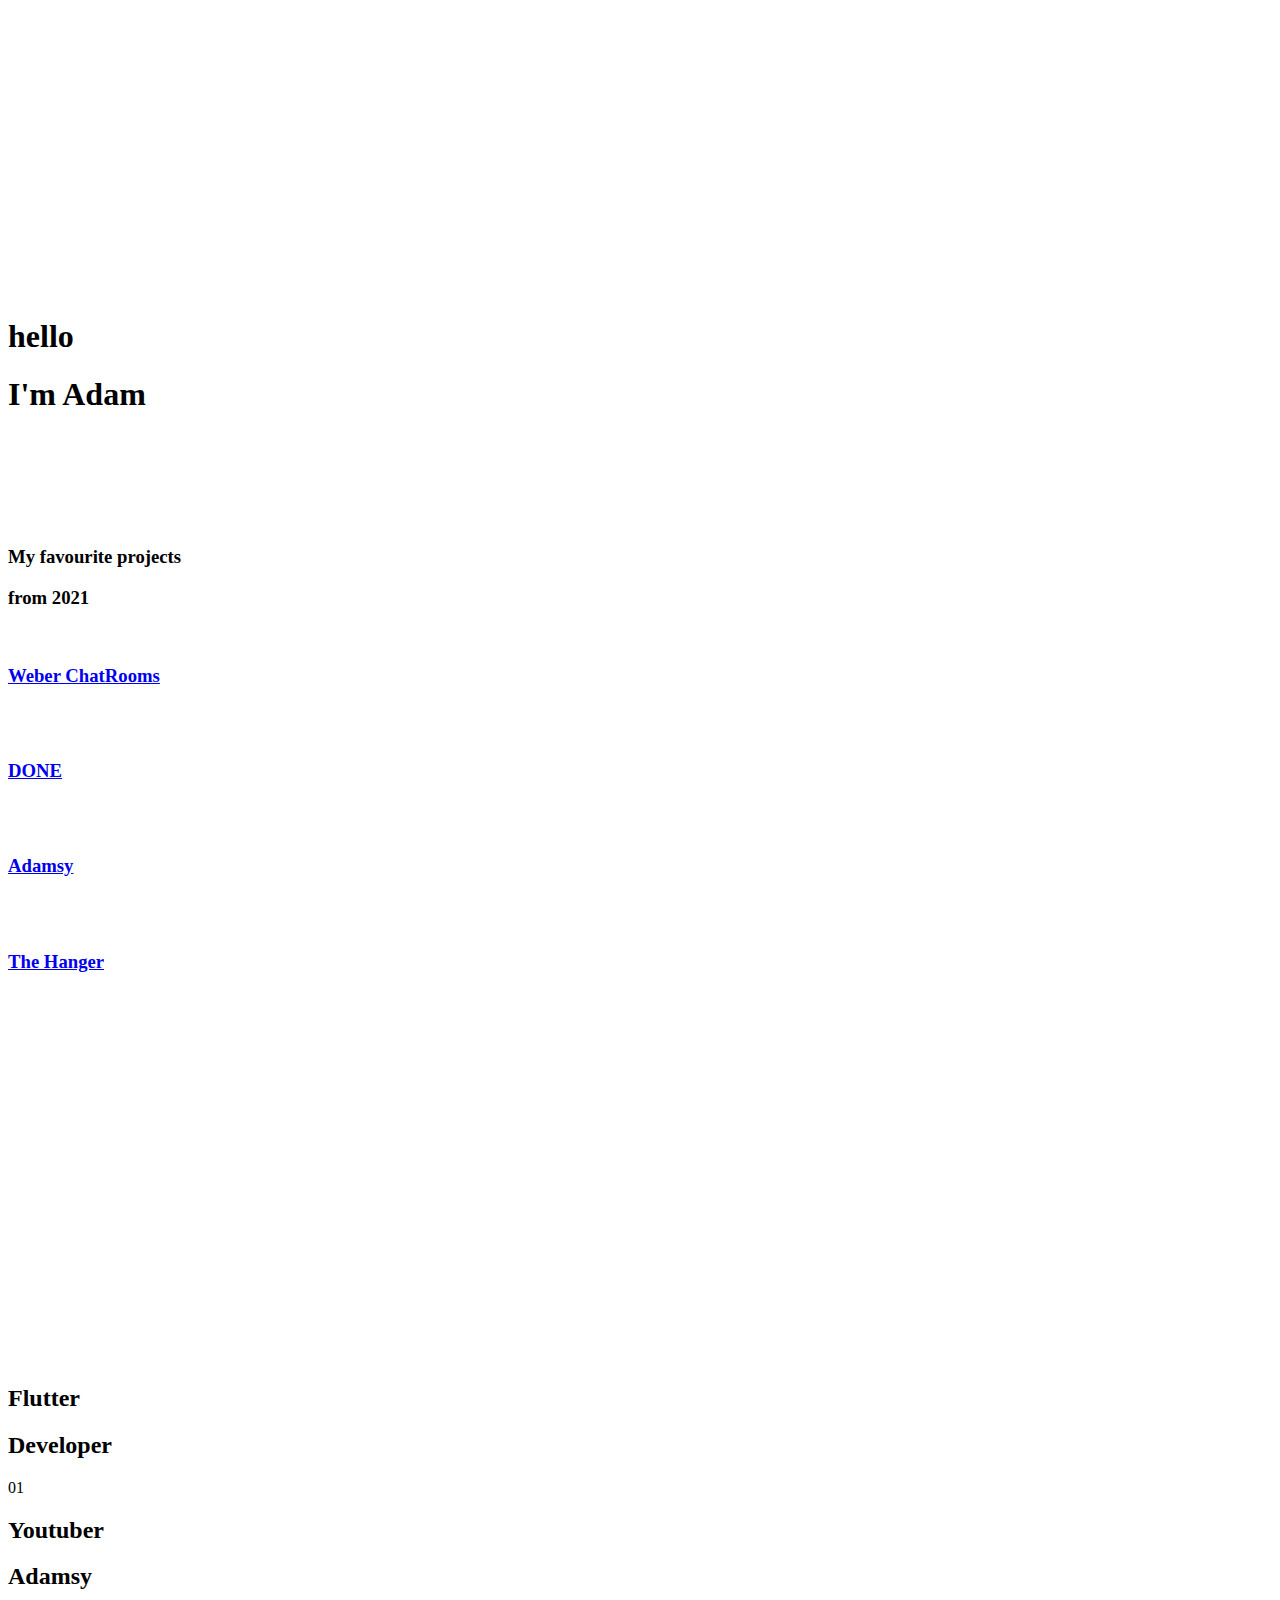
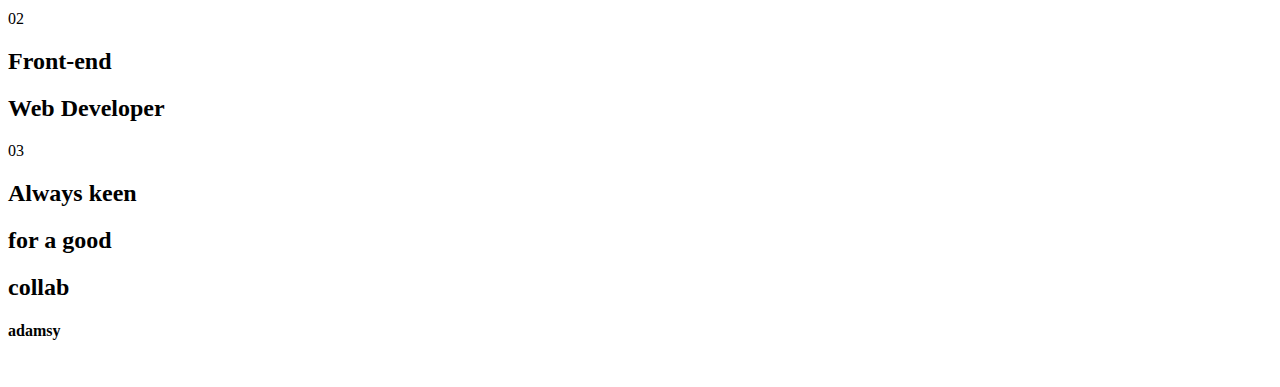
==== index.html @ f72ef5f4 "." ====
<!DOCTYPE html>
<!-- Last Published: Tue Apr 06 2021 09:51:28 GMT+0000 (Coordinated Universal Time) -->
<html data-wf-domain="az-artful.webflow.io" data-wf-page="60586ee6b54d92af9daebe8c"
  data-wf-site="60586ee6b54d92a3bcaebe89">

<head>
  <meta charset="utf-8" />
  <title>Artful - Webflow HTML website template</title>
  <meta content="Artful - Webflow HTML website template" name="description" />
  <meta content="Artful - Webflow HTML website template" property="og:title" />
  <meta content="Artful - Webflow HTML website template" property="og:description" />
  <meta content="Artful - Webflow HTML website template" property="twitter:title" />
  <meta content="Artful - Webflow HTML website template" property="twitter:description" />
  <meta property="og:type" content="website" />
  <meta content="summary_large_image" name="twitter:card" />
  <meta content="width=device-width, initial-scale=1" name="viewport" />
  <meta content="Webflow" name="generator" />
  <link href="https://assets.website-files.com/60586ee6b54d92a3bcaebe89/css/az-artful.webflow.d841c3435.css"
    rel="stylesheet" type="text/css" />
  <script src="https://ajax.googleapis.com/ajax/libs/webfont/1.6.26/webfont.js" type="text/javascript"></script>
  <script src="watermark_remove.js"></script>
  <script type="text/javascript">
    WebFont.load({
      google: {
        families: ["Manrope:200,300,regular,500,600,700,800"]
      }
    });
  </script>
  <!--[if lt IE 9]><script src="https://cdnjs.cloudflare.com/ajax/libs/html5shiv/3.7.3/html5shiv.min.js" type="text/javascript"></script><![endif]-->
  <script type="text/javascript">
    ! function (o, c) {
      var n = c.documentElement,
        t = " w-mod-";
      n.className += t + "js", ("ontouchstart" in o || o.DocumentTouch && c instanceof DocumentTouch) && (n.className +=
        t + "touch")
    }(window, document);
  </script>
  <link href="https://assets.website-files.com/60586ee6b54d92a3bcaebe89/605c99969a469ab1197cae30_Group%2024.png"
    rel="shortcut icon" type="image/x-icon" />
  <link href="https://assets.website-files.com/60586ee6b54d92a3bcaebe89/605c9998bf03c33d9bf5d4bb_Group%2025.png"
    rel="apple-touch-icon" />
</head>

<body>

  <div class="nav-bg-white"></div>
  </div>
  <div data-w-id="c50d35a4-afc5-52b4-4df2-051165d5d057" class="section-hero">
    <div class="main-hero-section-content">
      <div class="container main-hero-container">
        <div class="hero-full-text-panel">
          <div class="hero-hello-text">
            <div class="perspective">
              <div
                style="-webkit-transform:translate3d(0, 60%, -3vw) scale3d(1, 1, 1) rotateX(-100deg) rotateY(0) rotateZ(0) skew(0, 0);-moz-transform:translate3d(0, 60%, -3vw) scale3d(1, 1, 1) rotateX(-100deg) rotateY(0) rotateZ(0) skew(0, 0);-ms-transform:translate3d(0, 60%, -3vw) scale3d(1, 1, 1) rotateX(-100deg) rotateY(0) rotateZ(0) skew(0, 0);transform:translate3d(0, 60%, -3vw) scale3d(1, 1, 1) rotateX(-100deg) rotateY(0) rotateZ(0) skew(0, 0);transform-style:preserve-3d;opacity:0"
                class="perspective-load1">
                <h1 class="hero-text">hello</h1>
              </div>
            </div>
          </div>
          <div class="hero-text-content">
            <div class="perspective">
              <div
                style="-webkit-transform:translate3d(0, 60%, -3vw) scale3d(1, 1, 1) rotateX(-100deg) rotateY(0) rotateZ(0) skew(0, 0);-moz-transform:translate3d(0, 60%, -3vw) scale3d(1, 1, 1) rotateX(-100deg) rotateY(0) rotateZ(0) skew(0, 0);-ms-transform:translate3d(0, 60%, -3vw) scale3d(1, 1, 1) rotateX(-100deg) rotateY(0) rotateZ(0) skew(0, 0);transform:translate3d(0, 60%, -3vw) scale3d(1, 1, 1) rotateX(-100deg) rotateY(0) rotateZ(0) skew(0, 0);transform-style:preserve-3d;opacity:0"
                class="perspective-load2">
                <h1 class="hero-text">I&#x27;m Adam</h1>
              </div>
            </div>
          </div>
        </div>
        <div class="w-layout-grid hero-grid">
          <div id="w-node-c3f32631-6e7f-fd2b-83df-bd58ae7b1a25-9daebe8c" class="hero-left-description-content">
            <div class="perspective">
              <div
                style="-webkit-transform:translate3d(null, 60%, -3vw) scale3d(1, 1, 1) rotateX(-100deg) rotateY(0) rotateZ(0) skew(0, 0);-moz-transform:translate3d(null, 60%, -3vw) scale3d(1, 1, 1) rotateX(-100deg) rotateY(0) rotateZ(0) skew(0, 0);-ms-transform:translate3d(null, 60%, -3vw) scale3d(1, 1, 1) rotateX(-100deg) rotateY(0) rotateZ(0) skew(0, 0);transform:translate3d(null, 60%, -3vw) scale3d(1, 1, 1) rotateX(-100deg) rotateY(0) rotateZ(0) skew(0, 0);transform-style:preserve-3d;opacity:0"
                class="perspective-load3">
                <h3 class="hero-description big">My</h3>
              </div>
            </div>
            <div class="perspective">
              <div
                style="-webkit-transform:translate3d(0, 60%, -3vw) scale3d(1, 1, 1) rotateX(-100deg) rotateY(0) rotateZ(0) skew(0, 0);-moz-transform:translate3d(0, 60%, -3vw) scale3d(1, 1, 1) rotateX(-100deg) rotateY(0) rotateZ(0) skew(0, 0);-ms-transform:translate3d(0, 60%, -3vw) scale3d(1, 1, 1) rotateX(-100deg) rotateY(0) rotateZ(0) skew(0, 0);transform:translate3d(0, 60%, -3vw) scale3d(1, 1, 1) rotateX(-100deg) rotateY(0) rotateZ(0) skew(0, 0);transform-style:preserve-3d;opacity:0"
                class="perspective-load4">
                <h3 class="hero-description big">Portfolio</h3>
              </div>
            </div>
            <div class="perspective">
              <div
                style="-webkit-transform:translate3d(0, 60%, -3vw) scale3d(1, 1, 1) rotateX(-100deg) rotateY(0) rotateZ(0) skew(0, 0);-moz-transform:translate3d(0, 60%, -3vw) scale3d(1, 1, 1) rotateX(-100deg) rotateY(0) rotateZ(0) skew(0, 0);-ms-transform:translate3d(0, 60%, -3vw) scale3d(1, 1, 1) rotateX(-100deg) rotateY(0) rotateZ(0) skew(0, 0);transform:translate3d(0, 60%, -3vw) scale3d(1, 1, 1) rotateX(-100deg) rotateY(0) rotateZ(0) skew(0, 0);transform-style:preserve-3d;opacity:0"
                class="perspective-load5">
                <h3 class="hero-description big">Showcase</h3>
              </div>
            </div>
          </div>
          <div id="w-node-a7f4ec36-8b25-2bbb-bd92-46e5098299e7-9daebe8c" class="hero-links-grid">
            <div class="content">
              <div class="perspective">
                <div
                  style="-webkit-transform:translate3d(0, 60%, -3vw) scale3d(1, 1, 1) rotateX(-100deg) rotateY(0) rotateZ(0) skew(0, 0);-moz-transform:translate3d(0, 60%, -3vw) scale3d(1, 1, 1) rotateX(-100deg) rotateY(0) rotateZ(0) skew(0, 0);-ms-transform:translate3d(0, 60%, -3vw) scale3d(1, 1, 1) rotateX(-100deg) rotateY(0) rotateZ(0) skew(0, 0);transform:translate3d(0, 60%, -3vw) scale3d(1, 1, 1) rotateX(-100deg) rotateY(0) rotateZ(0) skew(0, 0);transform-style:preserve-3d;opacity:0"
                  class="perspective-load6"><a href="mailto:hi@mywebsite.com?subject=Webflow%20Template"
                    class="link w-inline-block">
                    <div>youtube/adamsy</div>
                    <div class="link-underline"></div>
                  </a></div>
              </div>
            </div>
          </div>
        </div>
      </div>
      <div class="hero-image-white-text"><img src="imgg\IMG_20210428_231524.jpg"
          sizes="(max-width: 479px) 100vw, (max-width: 767px) 90vw, 45vw" srcset="imgg\IMG_20210428_231524.jpg 668w"
          alt="" class="hero-picture" />
        <div class="hero-black-gradient"></div>
        <div class="hero-container-content">
          <div class="container main-hero-container">
            <div class="hero-full-text-panel">
              <div class="hero-hello-text">
                <h1 class="hero-text white-hello">hello</h1>
              </div>
              <div class="hero-text-content">
                <h1 class="hero-text white-text">I&#x27;m Adam </h1>
              </div>
            </div>
            <div class="w-layout-grid hero-grid">
              <div id="w-node-cd46b381-382c-db0e-05b8-21bf07ccbceb-9daebe8c" class="hero-left-description-content">
                <h5 data-w-id="cd46b381-382c-db0e-05b8-21bf07ccbcec"
                  style="opacity:0;-webkit-transform:translate3d(0, 20PX, 0) scale3d(1, 1, 1) rotateX(0) rotateY(0) rotateZ(0) skew(0, 0);-moz-transform:translate3d(0, 20PX, 0) scale3d(1, 1, 1) rotateX(0) rotateY(0) rotateZ(0) skew(0, 0);-ms-transform:translate3d(0, 20PX, 0) scale3d(1, 1, 1) rotateX(0) rotateY(0) rotateZ(0) skew(0, 0);transform:translate3d(0, 20PX, 0) scale3d(1, 1, 1) rotateX(0) rotateY(0) rotateZ(0) skew(0, 0)"
                  class="hero-description white">An 18 year old bloke living in Kerala:)</h5>
              </div>
              <div id="w-node-cd46b381-382c-db0e-05b8-21bf07ccbcef-9daebe8c" class="hero-links-grid">
                <div class="content"><a data-w-id="cd46b381-382c-db0e-05b8-21bf07ccbcf0"
                    style="opacity:0;-webkit-transform:translate3d(0, 20PX, 0) scale3d(1, 1, 1) rotateX(0) rotateY(0) rotateZ(0) skew(0, 0);-moz-transform:translate3d(0, 20PX, 0) scale3d(1, 1, 1) rotateX(0) rotateY(0) rotateZ(0) skew(0, 0);-ms-transform:translate3d(0, 20PX, 0) scale3d(1, 1, 1) rotateX(0) rotateY(0) rotateZ(0) skew(0, 0);transform:translate3d(0, 20PX, 0) scale3d(1, 1, 1) rotateX(0) rotateY(0) rotateZ(0) skew(0, 0)"
                    href="https://www.linkedin.com/in/adamoommenjacob/" target="_blank" class="link w-inline-block">
                    <div class="white-text">LinkedIn</div>
                    <div class="link-underline white"></div>
                  </a></div>
                <div class="content"><a data-w-id="d16d3de2-7734-d6d1-0326-aa28ec398863"
                    style="opacity:0;-webkit-transform:translate3d(0, 20PX, 0) scale3d(1, 1, 1) rotateX(0) rotateY(0) rotateZ(0) skew(0, 0);-moz-transform:translate3d(0, 20PX, 0) scale3d(1, 1, 1) rotateX(0) rotateY(0) rotateZ(0) skew(0, 0);-ms-transform:translate3d(0, 20PX, 0) scale3d(1, 1, 1) rotateX(0) rotateY(0) rotateZ(0) skew(0, 0);transform:translate3d(0, 20PX, 0) scale3d(1, 1, 1) rotateX(0) rotateY(0) rotateZ(0) skew(0, 0)"
                    href="https://www.instagram.com/weberstills/" target="_blank" class="link w-inline-block">
                    <div class="white-text">Instagram</div>
                    <div class="link-underline white"></div>
                  </a></div>
                <div class="content"><a data-w-id="b7a12402-c822-cb3c-5744-eb44ee561d7c"
                    style="opacity:0;-webkit-transform:translate3d(0, 20PX, 0) scale3d(1, 1, 1) rotateX(0) rotateY(0) rotateZ(0) skew(0, 0);-moz-transform:translate3d(0, 20PX, 0) scale3d(1, 1, 1) rotateX(0) rotateY(0) rotateZ(0) skew(0, 0);-ms-transform:translate3d(0, 20PX, 0) scale3d(1, 1, 1) rotateX(0) rotateY(0) rotateZ(0) skew(0, 0);transform:translate3d(0, 20PX, 0) scale3d(1, 1, 1) rotateX(0) rotateY(0) rotateZ(0) skew(0, 0)"
                    href="https://github.com/weberstills" target="_blank" class="link w-inline-block">
                    <div class="white-text">Github</div>
                    <div class="link-underline white"></div>
                  </a></div>
              </div>
            </div>
          </div>
        </div>
      </div>
    </div>
  </div>
  <div class="section">
    <div class="container">
      <div class="w-layout-grid grid-6-columns">
        <div id="w-node-_741da83a-78d3-18d9-8e12-bc788baec05e-9daebe8c" class="content">
          <div class="heading-container">
            <div class="perspective">
              <div data-w-id="b239b8e5-e32b-992b-3449-9b54c8f88aed" class="perspective-load1-on-view">
                <h3 class="no-margin-bottom">My favourite projects</h3>
              </div>
              <div class="perspective-load2-on-view">
                <h3 class="no-margin-top">from 2021</h3>
              </div>
            </div>
          </div>
        </div>
      </div>
      <div class="w-dyn-list">
        <div role="list" class="project-collection-list w-dyn-items">
          <a href= "https://github.com/weberstills/dailydiary"></a><div role="listitem" class="project-collection-item w-dyn-item"><a href="https://github.com/weberstills/dailydiary"
              class="project-item w-inline-block">
              <div class="project-item-image-holder"><img src="imgg/mock3.jpg" alt="" class="project-item-image" />
                <div class="project-item-image-overlay"></div>
              </div>
              <div class="project-item-content">
                <div class="perspective">
                  <div class="perspective-load1-on-view">
                    <h3 class="project-item-title">Weber ChatRooms</h3>
                  </div>
                </div>
                <div class="project-item-arrow-holder"><img
                    src="https://assets.website-files.com/60586ee6b54d92a3bcaebe89/6059ee1ef0159c167c9f0385_Link-Arrow.svg"
                    alt="" class="project-item-arrow" /></div>
              </div>
            </a></div>
          </a>
          <div role="listitem" class="project-collection-item w-dyn-item"><a href="https://github.com/weberstills/dailydiary" class="project-item w-inline-block">
              <div class="project-item-image-holder"><img src="imgg/x4.jpg" alt="" class="project-item-image" />
                <div class="project-item-image-overlay"></div>
              </div>
              <div class="project-item-content">
                <div class="perspective">
                  <div class="perspective-load1-on-view">
                    <h3 class="project-item-title">DONE</h3>
                  </div>
                </div>
                <div class="project-item-arrow-holder"><img
                    src="https://assets.website-files.com/60586ee6b54d92a3bcaebe89/6059ee1ef0159c167c9f0385_Link-Arrow.svg"
                    alt="" class="project-item-arrow" /></div>
              </div>
            </a></div>
          <div role="listitem" class="project-collection-item w-dyn-item"><a href="https://www.youtube.com/watch?v=i6uxF_ZPtMM"
              class="project-item w-inline-block">
              <div class="project-item-image-holder"><img src="imgg/maxresdefault.jpg" alt=""
                  sizes="(max-width: 479px) 92vw, (max-width: 767px) 95vw, (max-width: 991px) 46vw, (max-width: 1279px) 45vw, (max-width: 1439px) 592px, 672px"
                  srcset="imgg/x4.jpg 64" class="project-item-image" />
                <div class="project-item-image-overlay"></div>
              </div>
              <div class="project-item-content">
                <div class="perspective">
                  <div class="perspective-load1-on-view">
                    <h3 class="project-item-title">Adamsy</h3>
                  </div>
                </div>
                <div class="project-item-arrow-holder"><img
                    src="https://assets.website-files.com/60586ee6b54d92a3bcaebe89/6059ee1ef0159c167c9f0385_Link-Arrow.svg"
                    alt="" class="project-item-arrow" /></div>
              </div>
            </a></div>
          <div role="listitem" class="project-collection-item w-dyn-item"><a href="https://github.com/weberstills/buildfromhome"
              class="project-item w-inline-block">
              <div class="project-item-image-holder"><img src="imgg/x3.jpg" alt=""
                  sizes="(max-width: 479px) 92vw, (max-width: 767px) 95vw, (max-width: 991px) 46vw, (max-width: 1279px) 45vw, (max-width: 1439px) 592px, 672px"
                  srcset="imgg\x3.jpg 500w 640w" class="project-item-image" />
                <div class="project-item-image-overlay"></div>
              </div>
              <div class="project-item-content">
                <div class="perspective">
                  <div class="perspective-load1-on-view">
                    <h3 class="project-item-title">The Hanger</h3>
                  </div>
                </div>
                <div class="project-item-arrow-holder"><img
                    src="https://assets.website-files.com/60586ee6b54d92a3bcaebe89/6059ee1ef0159c167c9f0385_Link-Arrow.svg"
                    alt="" class="project-item-arrow" /></div>
              </div>
            </a></div>


        </div>
      </div>
    </div>
  </div>
  <div class="section">
    <div class="container line-container">
      <div data-w-id="e74ed22c-3155-00fa-e7e3-df8b5875d505" style="opacity:0" class="horizontal-line"></div>
    </div>
    <div data-w-id="c14e4114-ba3a-ef96-c1b7-ae526cead99b" style="opacity:0" class="infinite-carousel-container">
      <div
        style="-webkit-transform:translate3d(0%, 0, 0) scale3d(1, 1, 1) rotateX(0) rotateY(0) rotateZ(0) skew(0, 0);-moz-transform:translate3d(0%, 0, 0) scale3d(1, 1, 1) rotateX(0) rotateY(0) rotateZ(0) skew(0, 0);-ms-transform:translate3d(0%, 0, 0) scale3d(1, 1, 1) rotateX(0) rotateY(0) rotateZ(0) skew(0, 0);transform:translate3d(0%, 0, 0) scale3d(1, 1, 1) rotateX(0) rotateY(0) rotateZ(0) skew(0, 0)"
        class="infinite-carousel _1">
        <div class="infinite-text-holder">
          <h2 class="infinite-text">WAKE UP.</h2>
          <h2 class="infinite-text">DEVELOP.</h2>
          <h2 class="infinite-text">REPEAT.</h2>
        </div>
      </div>
      <div
        style="-webkit-transform:translate3d(0%, 0, 0) scale3d(1, 1, 1) rotateX(0) rotateY(0) rotateZ(0) skew(0, 0);-moz-transform:translate3d(0%, 0, 0) scale3d(1, 1, 1) rotateX(0) rotateY(0) rotateZ(0) skew(0, 0);-ms-transform:translate3d(0%, 0, 0) scale3d(1, 1, 1) rotateX(0) rotateY(0) rotateZ(0) skew(0, 0);transform:translate3d(0%, 0, 0) scale3d(1, 1, 1) rotateX(0) rotateY(0) rotateZ(0) skew(0, 0)"
        class="infinite-carousel _2">
        <div class="infinite-text-holder">
          <h2 class="infinite-text">WAKE UP.</h2>
          <h2 class="infinite-text">DEVELOP.</h2>
          <h2 class="infinite-text">REPEAT.</h2>
        </div>
      </div>
    </div>
    <div class="container line-container">
      <div data-w-id="8bcff585-4274-03e5-cd38-45d57104228e" style="opacity:0" class="horizontal-line"></div>
    </div>
  </div>
  <div data-w-id="33ce7007-f024-d4ce-fe88-e806f25cc72e" class="section services">
    <div class="container no-max-width">
      <div class="w-layout-grid grid-services">
        <div class="service-icons">
          <div class="service-icon-content"><img
              src="https://assets.website-files.com/60586ee6b54d92a3bcaebe89/605b4c2b68e9af3e8f94d54e_monitor-icon.svg"
              loading="lazy" alt="" class="service-icon" /></div>
          <div class="service-icon-content"><img
              src="https://assets.website-files.com/60586ee6b54d92a3bcaebe89/605b4c2c34a25f0d3c27339f_smartphone-icon.svg"
              loading="lazy" alt="" class="service-icon" /></div>
          <div class="service-icon-content"><img
              src="https://assets.website-files.com/60586ee6b54d92a3bcaebe89/605b4c2c08d1c408f61161a2_anchor-icon.svg"
              loading="lazy" alt="" class="service-icon" /></div>
        </div>
        <div data-w-id="6f11d2e0-a75e-3ff0-3a6a-06fdbe5c2c85" class="service-list-content">
          <div class="service-item">
            <div class="service-text-content">
              <div class="perspective">
                <div class="perspective-load1-on-view">
                  <h2 class="service-title">Flutter</h2>
                </div>
                <div class="perspective-load2-on-view">
                  <h2 class="service-title">Developer</h2>
                </div>
              </div>
              <div class="service-no">01</div>
            </div>
          </div>
          <div class="service-item">
            <div class="service-text-content">
              <div class="perspective">
                <div class="perspective-load1-on-view">
                  <h2 class="service-title">Youtuber</h2>
                </div>
                <div class="perspective-load2-on-view">
                  <h2 class="service-title">Adamsy</h2>
                </div>
              </div>
              <div class="service-no">02</div>
            </div>
          </div>
          <div class="service-item">
            <div class="service-text-content">
              <div class="perspective">
                <div class="perspective-load1-on-view">
                  <h2 class="service-title">Front-end</h2>
                </div>
                <div class="perspective-load2-on-view">
                  <h2 class="service-title">Web Developer</h2>
                </div>
              </div>
              <div class="service-no">03</div>
            </div>
          </div>
        </div>
      </div>
    </div>
    <div class="background-black"></div>
  </div>
  <div class="footer">
    <div class="container w-container">
      <div class="footer-title-container">
        <div class="perspective">
          <div class="perspective-load1-on-view">
            <h2 class="heading-1 no-margin-bottom">Always keen</h2>
          </div>
        </div>
        <div class="perspective">
          <div class="perspective-load2-on-view">
            <h2 class="heading-1 no-margin">for a good</h2>
          </div>
        </div>
        <div class="perspective">
          <div class="perspective-load3-on-view">
            <h2 class="heading-1 no-margin-top">collab</h2>
          </div>
        </div>

      </div>
      <div class="fade-in-slow-on-view">
        <h4>adamsy</h4>
      </div>

    </div>
  </div>
  <div class="cursor">
    <div class="cursor-big-circle"></div>
    <div class="cursor-small-circle"></div><img
      src="https://assets.website-files.com/60586ee6b54d92a3bcaebe89/6059ee1ef0159c167c9f0385_Link-Arrow.svg"
      loading="lazy" alt="" class="cursor-arrow" />
  </div>
  <script src="https://d3e54v103j8qbb.cloudfront.net/js/jquery-3.5.1.min.dc5e7f18c8.js?site=60586ee6b54d92a3bcaebe89"
    type="text/javascript" integrity="sha256-9/aliU8dGd2tb6OSsuzixeV4y/faTqgFtohetphbbj0=" crossorigin="anonymous">
  </script>
  <script src="https://assets.website-files.com/60586ee6b54d92a3bcaebe89/js/webflow.aaa586350.js"
    type="text/javascript"></script>
  <!--[if lte IE 9]><script src="//cdnjs.cloudflare.com/ajax/libs/placeholders/3.0.2/placeholders.min.js"></script><![endif]-->
</body>

</html>
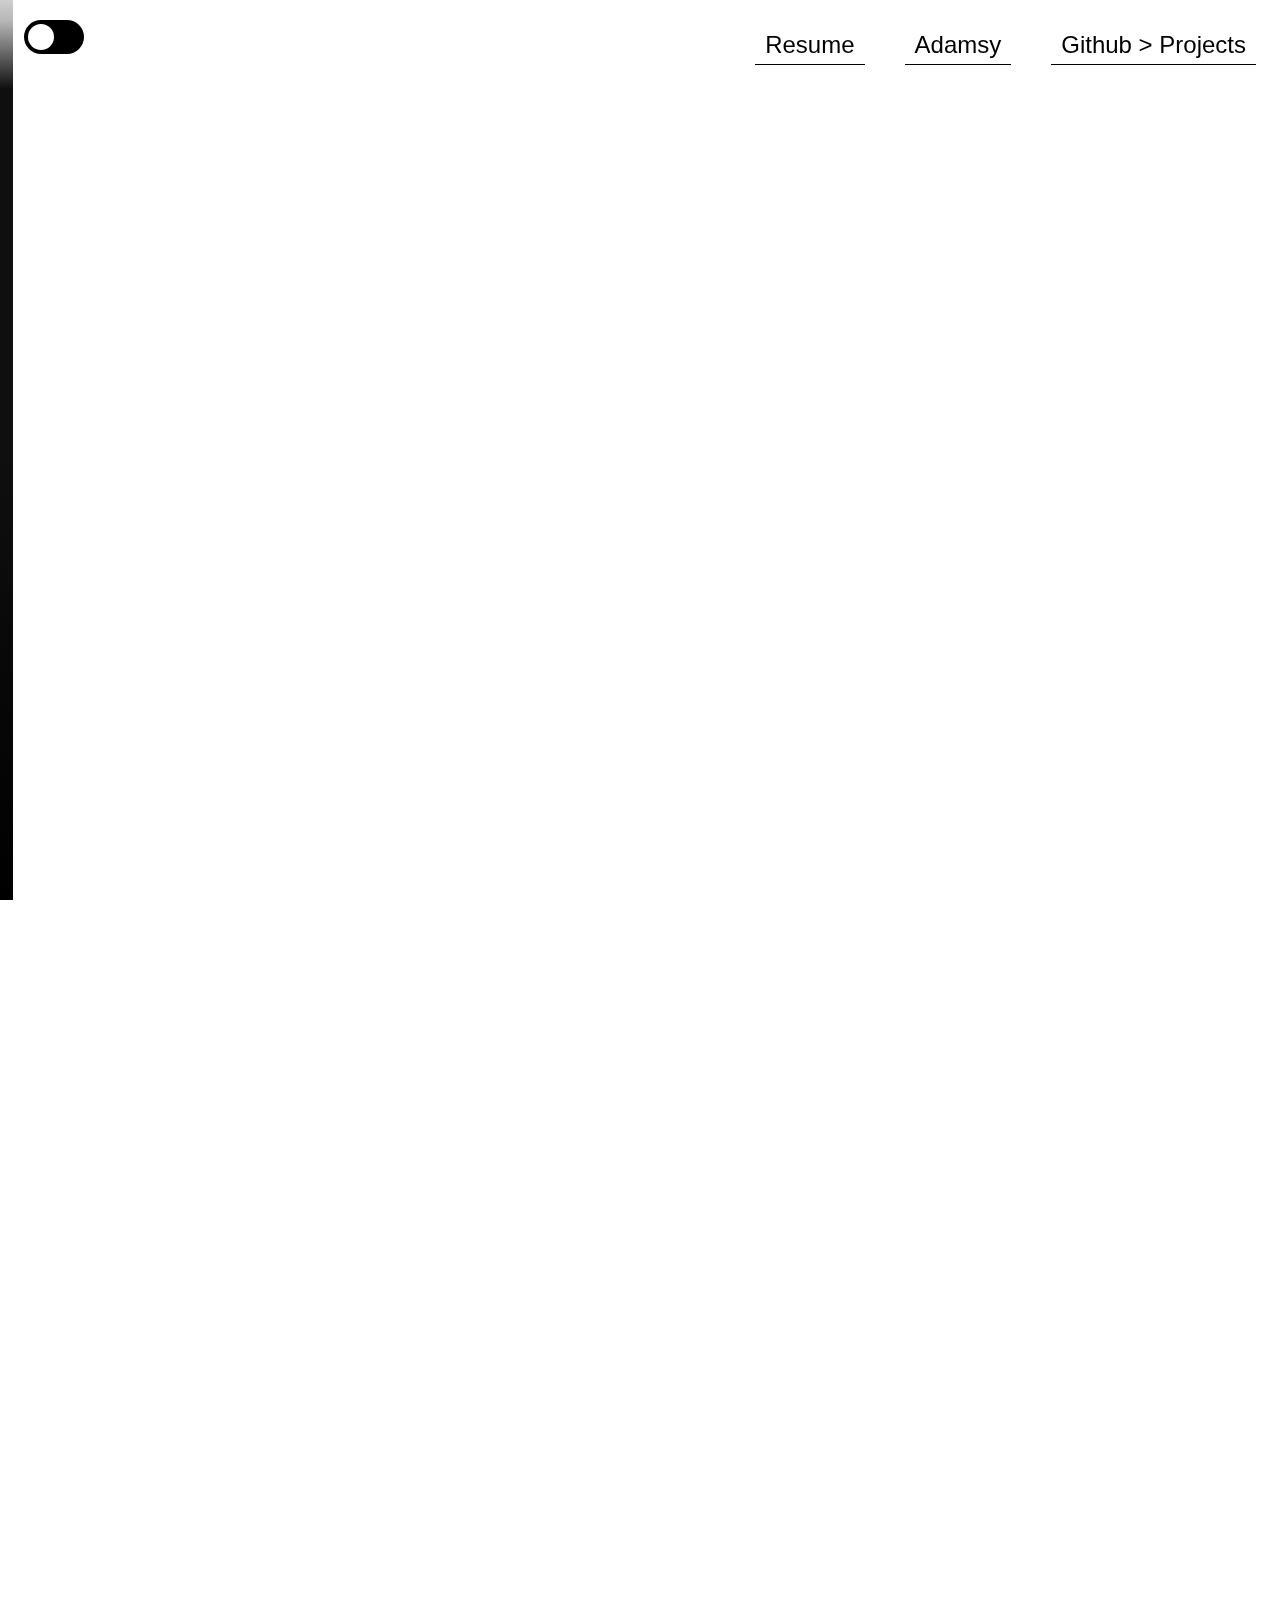
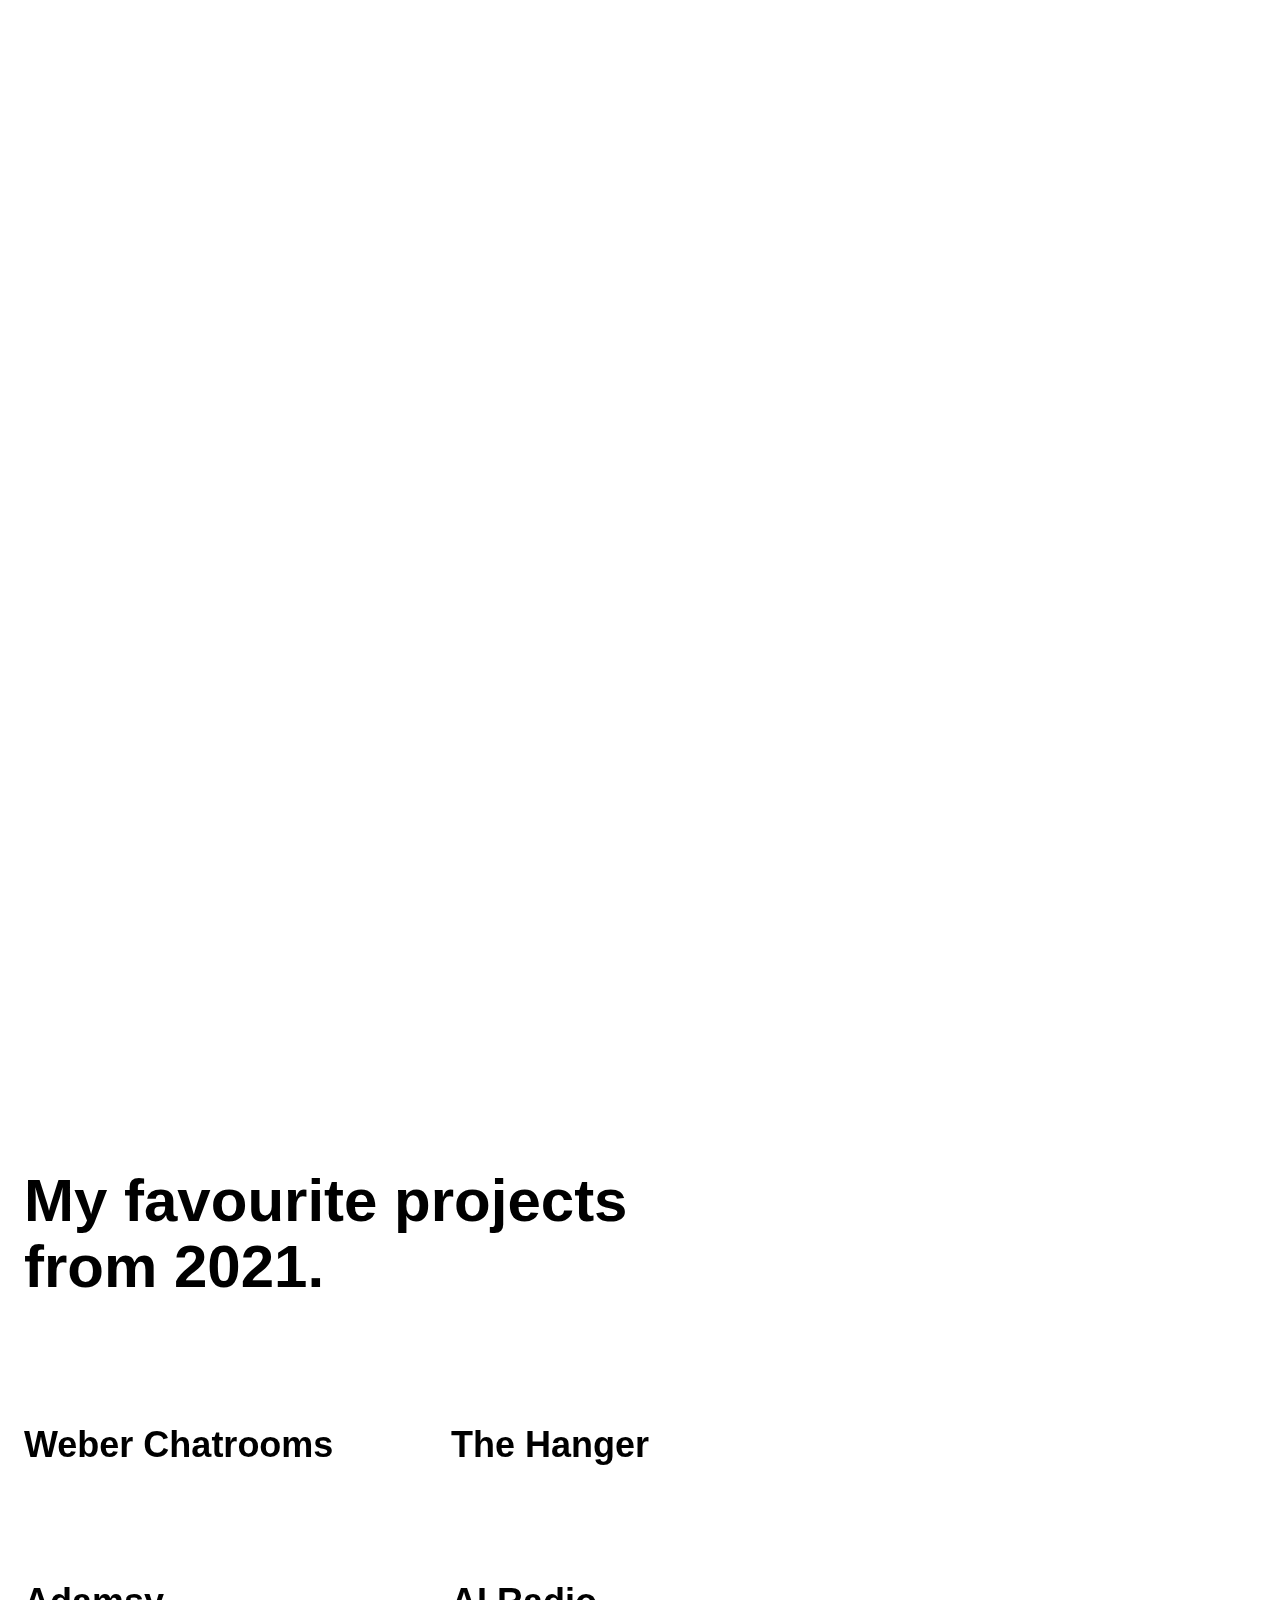
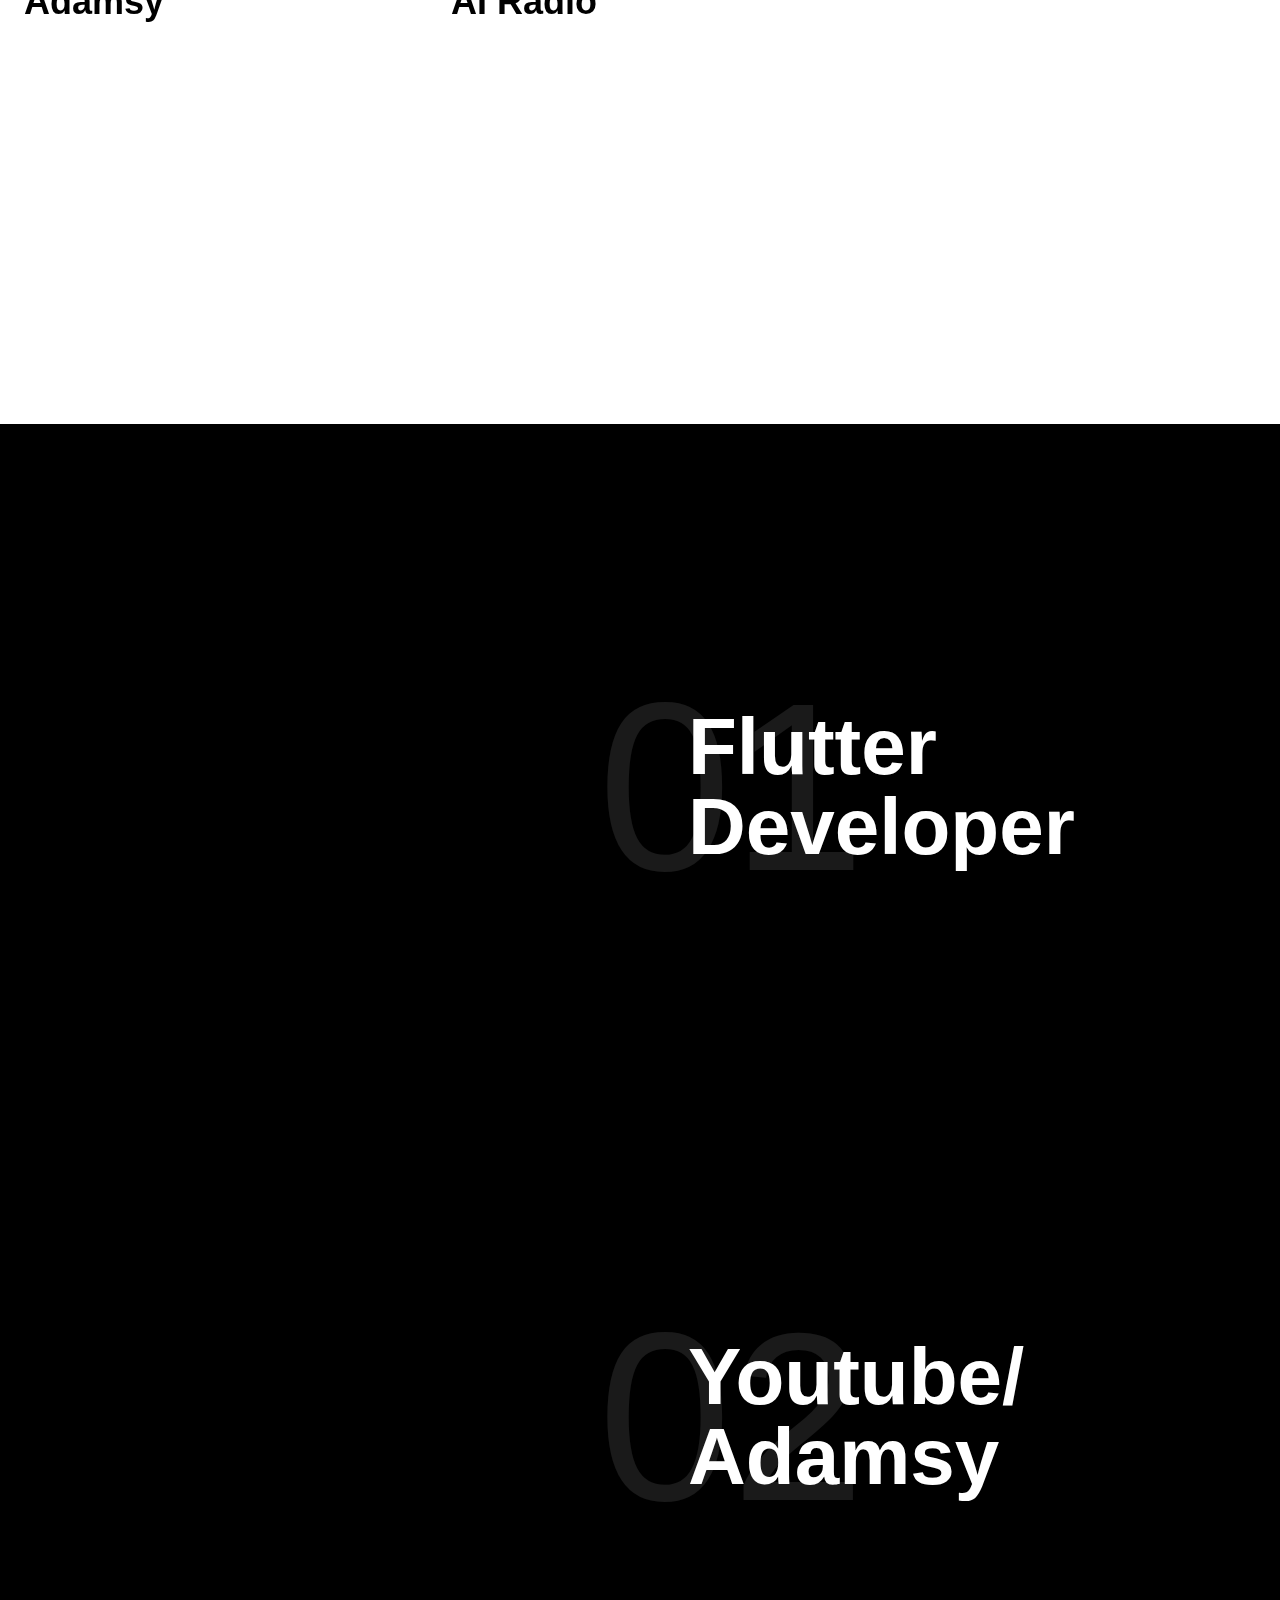
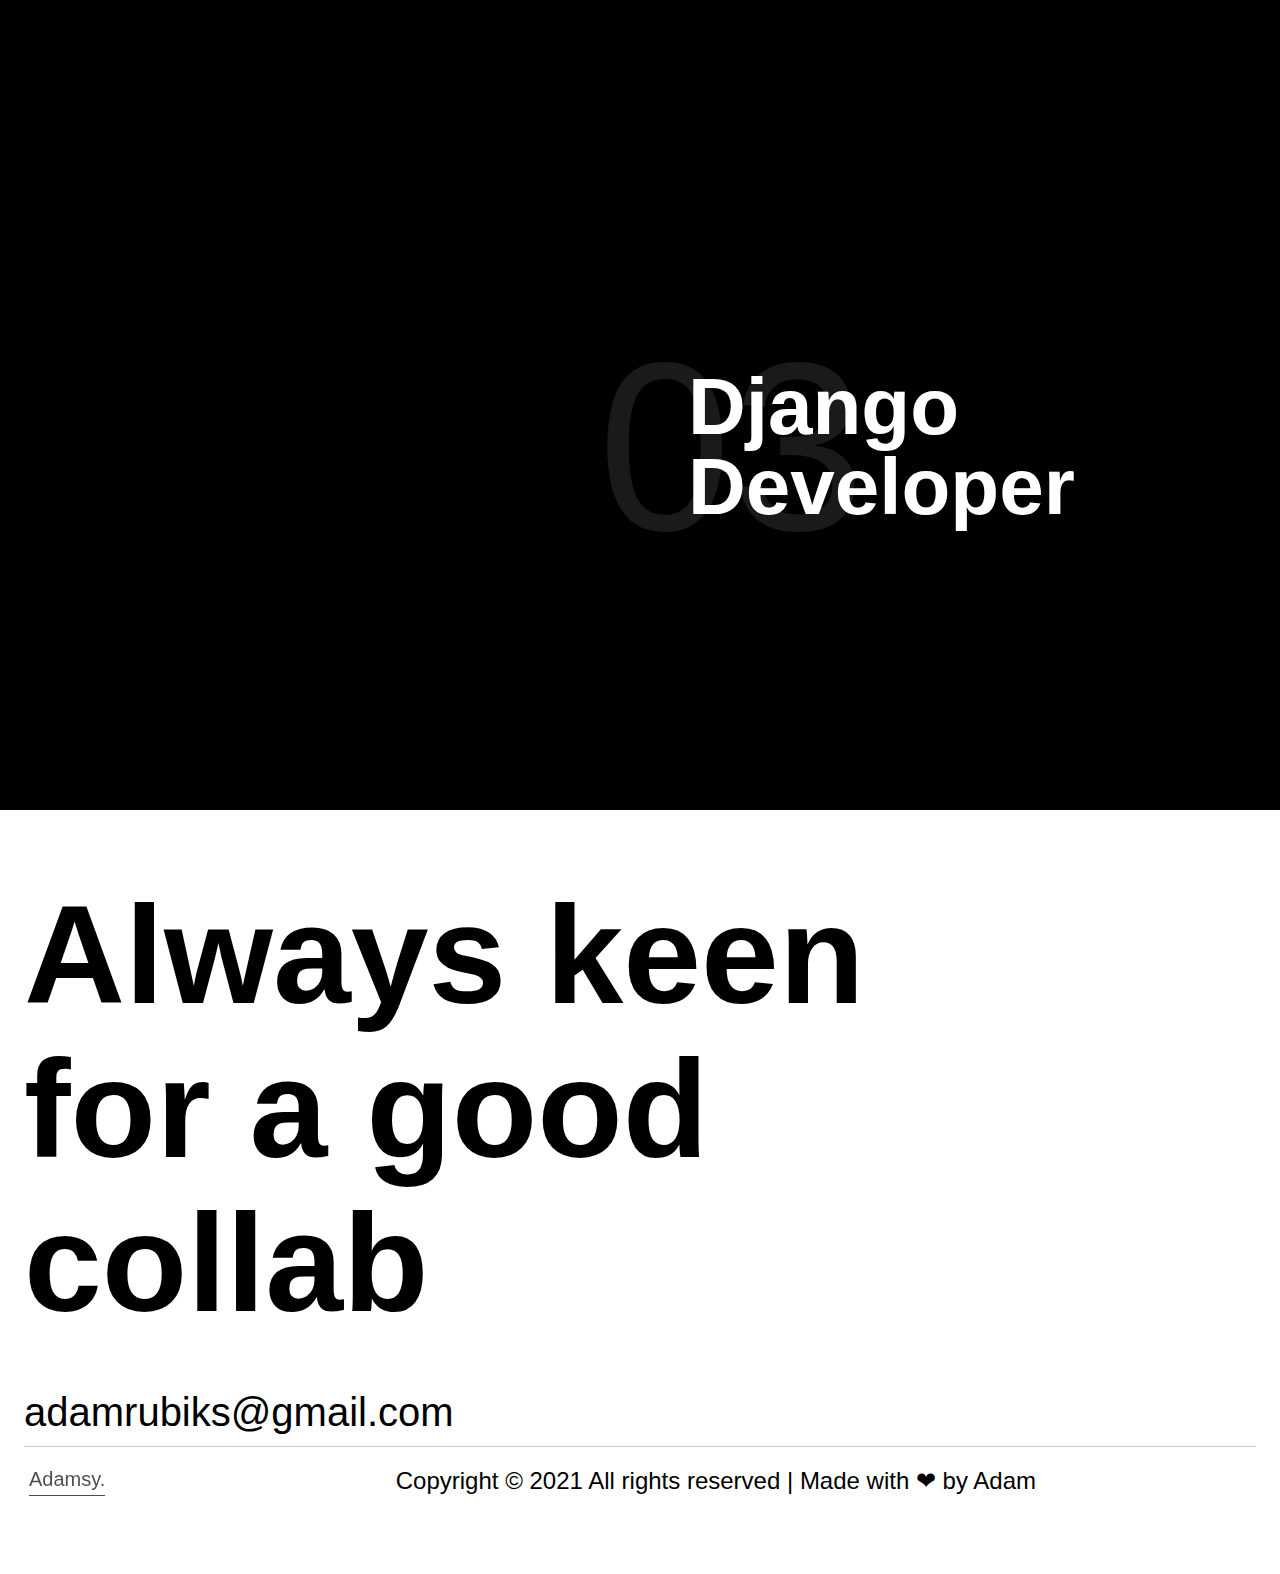
==== commit e26563c6: "added footer with copyright" ====
--- a/index.html
+++ b/index.html
@@ -1,22 +1,23 @@
-<!DOCTYPE html>
+<!DOCTYPE html><!-- This site was created in Webflow. http://www.webflow.com -->
 <!-- Last Published: Tue Apr 06 2021 09:51:28 GMT+0000 (Coordinated Universal Time) -->
 <html data-wf-domain="az-artful.webflow.io" data-wf-page="60586ee6b54d92af9daebe8c"
   data-wf-site="60586ee6b54d92a3bcaebe89">
 
 <head>
   <meta charset="utf-8" />
-  <title>Artful - Webflow HTML website template</title>
-  <meta content="Artful - Webflow HTML website template" name="description" />
-  <meta content="Artful - Webflow HTML website template" property="og:title" />
-  <meta content="Artful - Webflow HTML website template" property="og:description" />
-  <meta content="Artful - Webflow HTML website template" property="twitter:title" />
-  <meta content="Artful - Webflow HTML website template" property="twitter:description" />
+  <title>Adamsy</title>
+  <meta content="Adam Oommen Jacob- Model Enginnering College" name="description" />
+  <meta content="Adamsy" property="og:title" />
+  <meta content="An 18 year old bloke from India. First year Computed science student at MEC Thrikakkara. I am make Youtube videos sometimes." property="og:description" />
+  <meta content="Adam Oommen Jacob| Flutter Developer, Model Enginnering College Thrikakkara" property="twitter:title" />
+  <meta content="An 18 year old bloke from India. First year Computed science student at MEC Thrikakkara. I am make Youtube videos sometimes." property="twitter:description" />
   <meta property="og:type" content="website" />
-  <meta content="summary_large_image" name="twitter:card" />
+  <meta content=" An 18 year old bloke from India. First year Computed science student at MEC Thrikakkara. I am make Youtube videos sometimes." name="twitter:card" />
   <meta content="width=device-width, initial-scale=1" name="viewport" />
-  <meta content="Webflow" name="generator" />
-  <link href="https://assets.website-files.com/60586ee6b54d92a3bcaebe89/css/az-artful.webflow.d841c3435.css"
+  <meta content="An 18 year old bloke from India. First year Computed science student at MEC Thrikakkara. I am make Youtube videos sometimes." name="generator" />
+  <link href="./css/az-artful.webflow.d841c3435.css"
     rel="stylesheet" type="text/css" />
+    <link rel="stylesheet" href="https://cdnjs.cloudflare.com/ajax/libs/font-awesome/5.13.0/css/all.min.css" type="text/css">
   <script src="https://ajax.googleapis.com/ajax/libs/webfont/1.6.26/webfont.js" type="text/javascript"></script>
   <script src="watermark_remove.js"></script>
   <script type="text/javascript">
@@ -34,16 +35,56 @@
       n.className += t + "js", ("ontouchstart" in o || o.DocumentTouch && c instanceof DocumentTouch) && (n.className +=
         t + "touch")
     }(window, document);
+    function toggleDarkMode() {
+    var element = document.body;
+    element.classList.toggle("dark-mode");
+
+    var bg = document.getElementsByClassName("nav-bg-white");
+    bg[0].classList.toggle("nav-bg-white");
+    }
   </script>
-  <link href="https://assets.website-files.com/60586ee6b54d92a3bcaebe89/605c99969a469ab1197cae30_Group%2024.png"
+  <meta property="og:image" content="https://cdn1.bbcode0.com/uploads/2021/8/7/8cbc26bf3c750df7225484406b7f2bee-full.jpg">
+  <link href="imgg/16.jpg"
     rel="shortcut icon" type="image/x-icon" />
-  <link href="https://assets.website-files.com/60586ee6b54d92a3bcaebe89/605c9998bf03c33d9bf5d4bb_Group%2025.png"
+  <link href="imgg/16.jpg"
     rel="apple-touch-icon" />
+    <link runat="server" rel="shortcut icon" href="imgg/16.jpg" type="image/x-icon"/>
+    <link runat="server" rel="icon" href="imgg/16.jpg" type="image/ico"/>
 </head>
 
 <body>
-
-  <div class="nav-bg-white"></div>
+  <div data-collapse="small" data-animation="default"class="fixed-nav w-nav">
+    <div class="container nav-container w-container">
+      <label class="switch">
+        <input type="checkbox" onclick="toggleDarkMode()">
+        <span class="slider round"></span>
+      </label>
+      </a>
+      <nav role="navigation" class="nav-menu w-nav-menu"><a href="imgg/resume2.pdf" class="nav-link w-inline-block">
+          <div class="nav-link-text">Resume</div>
+          <div class="link-underline"></div>
+        </a><a href="https://www.youtube.com/channel/UCUpcY6Idnj9p4Nt3jfbRHxw" class="nav-link w-inline-block">
+          <div class="nav-link-text">Adamsy</div>
+          <div class="link-underline"></div>
+        </a><a href="https://github.com/weberstills" class="nav-link w-inline-block">
+          <div class="nav-link-text">Github &gt; Projects</div>
+          <div class="link-underline"></div>
+        </a>
+    
+
+        <div class="pointer-events w-embed">
+          <style>
+            .cursor {
+              pointer-events: none;
+            }
+          </style>
+        </div>
+      </nav>
+      <div class="menu-button w-nav-button"><img
+          src="https://assets.website-files.com/60586ee6b54d92a3bcaebe89/60586ee6b54d9250faaebec9_menu-icon-black.svg"
+          loading="lazy" alt="" /></div>
+    </div>
+    <div class="nav-bg-white"></div>
   </div>
   <div data-w-id="c50d35a4-afc5-52b4-4df2-051165d5d057" class="section-hero">
     <div class="main-hero-section-content">
@@ -74,21 +115,21 @@
               <div
                 style="-webkit-transform:translate3d(null, 60%, -3vw) scale3d(1, 1, 1) rotateX(-100deg) rotateY(0) rotateZ(0) skew(0, 0);-moz-transform:translate3d(null, 60%, -3vw) scale3d(1, 1, 1) rotateX(-100deg) rotateY(0) rotateZ(0) skew(0, 0);-ms-transform:translate3d(null, 60%, -3vw) scale3d(1, 1, 1) rotateX(-100deg) rotateY(0) rotateZ(0) skew(0, 0);transform:translate3d(null, 60%, -3vw) scale3d(1, 1, 1) rotateX(-100deg) rotateY(0) rotateZ(0) skew(0, 0);transform-style:preserve-3d;opacity:0"
                 class="perspective-load3">
-                <h3 class="hero-description big">My</h3>
+                <h3 class="hero-description big">MEC'24</h3>
               </div>
             </div>
             <div class="perspective">
               <div
                 style="-webkit-transform:translate3d(0, 60%, -3vw) scale3d(1, 1, 1) rotateX(-100deg) rotateY(0) rotateZ(0) skew(0, 0);-moz-transform:translate3d(0, 60%, -3vw) scale3d(1, 1, 1) rotateX(-100deg) rotateY(0) rotateZ(0) skew(0, 0);-ms-transform:translate3d(0, 60%, -3vw) scale3d(1, 1, 1) rotateX(-100deg) rotateY(0) rotateZ(0) skew(0, 0);transform:translate3d(0, 60%, -3vw) scale3d(1, 1, 1) rotateX(-100deg) rotateY(0) rotateZ(0) skew(0, 0);transform-style:preserve-3d;opacity:0"
                 class="perspective-load4">
-                <h3 class="hero-description big">Portfolio</h3>
+                <h3 class="hero-description big"></h3>
               </div>
             </div>
             <div class="perspective">
               <div
                 style="-webkit-transform:translate3d(0, 60%, -3vw) scale3d(1, 1, 1) rotateX(-100deg) rotateY(0) rotateZ(0) skew(0, 0);-moz-transform:translate3d(0, 60%, -3vw) scale3d(1, 1, 1) rotateX(-100deg) rotateY(0) rotateZ(0) skew(0, 0);-ms-transform:translate3d(0, 60%, -3vw) scale3d(1, 1, 1) rotateX(-100deg) rotateY(0) rotateZ(0) skew(0, 0);transform:translate3d(0, 60%, -3vw) scale3d(1, 1, 1) rotateX(-100deg) rotateY(0) rotateZ(0) skew(0, 0);transform-style:preserve-3d;opacity:0"
                 class="perspective-load5">
-                <h3 class="hero-description big">Showcase</h3>
+                <h3 class="hero-description big"></h3>
               </div>
             </div>
           </div>
@@ -99,7 +140,7 @@
                   style="-webkit-transform:translate3d(0, 60%, -3vw) scale3d(1, 1, 1) rotateX(-100deg) rotateY(0) rotateZ(0) skew(0, 0);-moz-transform:translate3d(0, 60%, -3vw) scale3d(1, 1, 1) rotateX(-100deg) rotateY(0) rotateZ(0) skew(0, 0);-ms-transform:translate3d(0, 60%, -3vw) scale3d(1, 1, 1) rotateX(-100deg) rotateY(0) rotateZ(0) skew(0, 0);transform:translate3d(0, 60%, -3vw) scale3d(1, 1, 1) rotateX(-100deg) rotateY(0) rotateZ(0) skew(0, 0);transform-style:preserve-3d;opacity:0"
                   class="perspective-load6"><a href="mailto:hi@mywebsite.com?subject=Webflow%20Template"
                     class="link w-inline-block">
-                    <div>youtube/adamsy</div>
+                    <div></div>
                     <div class="link-underline"></div>
                   </a></div>
               </div>
@@ -107,8 +148,10 @@
           </div>
         </div>
       </div>
-      <div class="hero-image-white-text"><img src="imgg\IMG_20210428_231524.jpg"
-          sizes="(max-width: 479px) 100vw, (max-width: 767px) 90vw, 45vw" srcset="imgg\IMG_20210428_231524.jpg 668w"
+      <div class="hero-image-white-text"><img
+          src="https://assets.website-files.com/60586ee6b54d92a3bcaebe89/605c9b0993ef82216682c830_Me.png"
+          sizes="(max-width: 479px) 100vw, (max-width: 767px) 90vw, 45vw"
+          srcset="imgg/IMG_20210428_231524.jpg"
           alt="" class="hero-picture" />
         <div class="hero-black-gradient"></div>
         <div class="hero-container-content">
@@ -118,14 +161,14 @@
                 <h1 class="hero-text white-hello">hello</h1>
               </div>
               <div class="hero-text-content">
-                <h1 class="hero-text white-text">I&#x27;m Adam </h1>
+                <h1 class="hero-text white-text">I&#x27;m Adam</h1>
               </div>
             </div>
             <div class="w-layout-grid hero-grid">
               <div id="w-node-cd46b381-382c-db0e-05b8-21bf07ccbceb-9daebe8c" class="hero-left-description-content">
                 <h5 data-w-id="cd46b381-382c-db0e-05b8-21bf07ccbcec"
                   style="opacity:0;-webkit-transform:translate3d(0, 20PX, 0) scale3d(1, 1, 1) rotateX(0) rotateY(0) rotateZ(0) skew(0, 0);-moz-transform:translate3d(0, 20PX, 0) scale3d(1, 1, 1) rotateX(0) rotateY(0) rotateZ(0) skew(0, 0);-ms-transform:translate3d(0, 20PX, 0) scale3d(1, 1, 1) rotateX(0) rotateY(0) rotateZ(0) skew(0, 0);transform:translate3d(0, 20PX, 0) scale3d(1, 1, 1) rotateX(0) rotateY(0) rotateZ(0) skew(0, 0)"
-                  class="hero-description white">An 18 year old bloke living in Kerala:)</h5>
+                  class="hero-description white">An 18 year old bloke from India :)</h5>
               </div>
               <div id="w-node-cd46b381-382c-db0e-05b8-21bf07ccbcef-9daebe8c" class="hero-links-grid">
                 <div class="content"><a data-w-id="cd46b381-382c-db0e-05b8-21bf07ccbcf0"
@@ -136,14 +179,14 @@
                   </a></div>
                 <div class="content"><a data-w-id="d16d3de2-7734-d6d1-0326-aa28ec398863"
                     style="opacity:0;-webkit-transform:translate3d(0, 20PX, 0) scale3d(1, 1, 1) rotateX(0) rotateY(0) rotateZ(0) skew(0, 0);-moz-transform:translate3d(0, 20PX, 0) scale3d(1, 1, 1) rotateX(0) rotateY(0) rotateZ(0) skew(0, 0);-ms-transform:translate3d(0, 20PX, 0) scale3d(1, 1, 1) rotateX(0) rotateY(0) rotateZ(0) skew(0, 0);transform:translate3d(0, 20PX, 0) scale3d(1, 1, 1) rotateX(0) rotateY(0) rotateZ(0) skew(0, 0)"
-                    href="https://www.instagram.com/weberstills/" target="_blank" class="link w-inline-block">
+                    href="https://www.instagram.com/adamsy.7/" target="_blank" class="link w-inline-block">
                     <div class="white-text">Instagram</div>
                     <div class="link-underline white"></div>
                   </a></div>
                 <div class="content"><a data-w-id="b7a12402-c822-cb3c-5744-eb44ee561d7c"
                     style="opacity:0;-webkit-transform:translate3d(0, 20PX, 0) scale3d(1, 1, 1) rotateX(0) rotateY(0) rotateZ(0) skew(0, 0);-moz-transform:translate3d(0, 20PX, 0) scale3d(1, 1, 1) rotateX(0) rotateY(0) rotateZ(0) skew(0, 0);-ms-transform:translate3d(0, 20PX, 0) scale3d(1, 1, 1) rotateX(0) rotateY(0) rotateZ(0) skew(0, 0);transform:translate3d(0, 20PX, 0) scale3d(1, 1, 1) rotateX(0) rotateY(0) rotateZ(0) skew(0, 0)"
-                    href="https://github.com/weberstills" target="_blank" class="link w-inline-block">
-                    <div class="white-text">Github</div>
+                    href="https://www.youtube.com/channel/UCUpcY6Idnj9p4Nt3jfbRHxw" target="_blank" class="link w-inline-block">
+                    <div class="white-text">Youtube</div>
                     <div class="link-underline white"></div>
                   </a></div>
               </div>
@@ -163,7 +206,7 @@
                 <h3 class="no-margin-bottom">My favourite projects</h3>
               </div>
               <div class="perspective-load2-on-view">
-                <h3 class="no-margin-top">from 2021</h3>
+                <h3 class="no-margin-top">from 2021.</h3>
               </div>
             </div>
           </div>
@@ -171,15 +214,17 @@
       </div>
       <div class="w-dyn-list">
         <div role="list" class="project-collection-list w-dyn-items">
-          <a href= "https://github.com/weberstills/dailydiary"></a><div role="listitem" class="project-collection-item w-dyn-item"><a href="https://github.com/weberstills/dailydiary"
+          <div role="listitem" class="project-collection-item w-dyn-item"><a href="https://github.com/weberstills/weberchatrooms"
               class="project-item w-inline-block">
-              <div class="project-item-image-holder"><img src="imgg/mock3.jpg" alt="" class="project-item-image" />
+              <div class="project-item-image-holder"><img
+                  src="imgg/mock3.jpg"
+                  alt="" class="project-item-image" />
                 <div class="project-item-image-overlay"></div>
               </div>
               <div class="project-item-content">
                 <div class="perspective">
                   <div class="perspective-load1-on-view">
-                    <h3 class="project-item-title">Weber ChatRooms</h3>
+                    <h3 class="project-item-title">Weber Chatrooms</h3>
                   </div>
                 </div>
                 <div class="project-item-arrow-holder"><img
@@ -187,27 +232,11 @@
                     alt="" class="project-item-arrow" /></div>
               </div>
             </a></div>
-          </a>
-          <div role="listitem" class="project-collection-item w-dyn-item"><a href="https://github.com/weberstills/dailydiary" class="project-item w-inline-block">
-              <div class="project-item-image-holder"><img src="imgg/x4.jpg" alt="" class="project-item-image" />
-                <div class="project-item-image-overlay"></div>
-              </div>
-              <div class="project-item-content">
-                <div class="perspective">
-                  <div class="perspective-load1-on-view">
-                    <h3 class="project-item-title">DONE</h3>
-                  </div>
-                </div>
-                <div class="project-item-arrow-holder"><img
-                    src="https://assets.website-files.com/60586ee6b54d92a3bcaebe89/6059ee1ef0159c167c9f0385_Link-Arrow.svg"
-                    alt="" class="project-item-arrow" /></div>
-              </div>
-            </a></div>
-          <div role="listitem" class="project-collection-item w-dyn-item"><a href="https://www.youtube.com/watch?v=i6uxF_ZPtMM"
+          <div role="listitem" class="project-collection-item w-dyn-item"><a href="https://www.youtube.com/watch?v=i6uxF_ZPtMM&t=1s"
               class="project-item w-inline-block">
-              <div class="project-item-image-holder"><img src="imgg/maxresdefault.jpg" alt=""
-                  sizes="(max-width: 479px) 92vw, (max-width: 767px) 95vw, (max-width: 991px) 46vw, (max-width: 1279px) 45vw, (max-width: 1439px) 592px, 672px"
-                  srcset="imgg/x4.jpg 64" class="project-item-image" />
+              <div class="project-item-image-holder"><img
+                  src="imgg/maxresdefault.jpg"
+                  alt="" class="project-item-image" />
                 <div class="project-item-image-overlay"></div>
               </div>
               <div class="project-item-content">
@@ -223,9 +252,12 @@
             </a></div>
           <div role="listitem" class="project-collection-item w-dyn-item"><a href="https://github.com/weberstills/buildfromhome"
               class="project-item w-inline-block">
-              <div class="project-item-image-holder"><img src="imgg/x3.jpg" alt=""
+              <div class="project-item-image-holder"><img
+                  src="imgg//Screenshot2.jpg"
+                  alt=""
                   sizes="(max-width: 479px) 92vw, (max-width: 767px) 95vw, (max-width: 991px) 46vw, (max-width: 1279px) 45vw, (max-width: 1439px) 592px, 672px"
-                  srcset="imgg\x3.jpg 500w 640w" class="project-item-image" />
+                  srcset="imgg/hanger.jpg"
+                  class="project-item-image" />
                 <div class="project-item-image-overlay"></div>
               </div>
               <div class="project-item-content">
@@ -239,8 +271,29 @@
                     alt="" class="project-item-arrow" /></div>
               </div>
             </a></div>
-
-
+          <div role="listitem" class="project-collection-item w-dyn-item"><a href="https://github.com/weberstills/AI-Radio-app"
+              class="project-item w-inline-block">
+              <div class="project-item-image-holder"><img
+                  src="imgg/airadio.jpg"
+                  alt=""
+                  sizes="(max-width: 479px) 92vw, (max-width: 767px) 95vw, (max-width: 991px) 46vw, (max-width: 1279px) 45vw, (max-width: 1439px) 592px, 672px"
+                  srcset="imgg/airadio.jpg"
+                  class="project-item-image" /> 
+                <div class="project-item-image-overlay"></div>
+              </div>
+              <div class="project-item-content">
+                <div class="perspective">
+                  <div class="perspective-load1-on-view">
+                    <h3 class="project-item-title">AI Radio</h3>
+                  </div>
+                </div>
+                <div class="project-item-arrow-holder"><img
+                    src="https://assets.website-files.com/60586ee6b54d92a3bcaebe89/6059ee1ef0159c167c9f0385_Link-Arrow.svg"
+                    alt="" class="project-item-arrow" /></div>
+              </div>
+            </a></div>
+            
+            
         </div>
       </div>
     </div>
@@ -254,7 +307,7 @@
         style="-webkit-transform:translate3d(0%, 0, 0) scale3d(1, 1, 1) rotateX(0) rotateY(0) rotateZ(0) skew(0, 0);-moz-transform:translate3d(0%, 0, 0) scale3d(1, 1, 1) rotateX(0) rotateY(0) rotateZ(0) skew(0, 0);-ms-transform:translate3d(0%, 0, 0) scale3d(1, 1, 1) rotateX(0) rotateY(0) rotateZ(0) skew(0, 0);transform:translate3d(0%, 0, 0) scale3d(1, 1, 1) rotateX(0) rotateY(0) rotateZ(0) skew(0, 0)"
         class="infinite-carousel _1">
         <div class="infinite-text-holder">
-          <h2 class="infinite-text">WAKE UP.</h2>
+          <h2 class="infinite-text">WORK</h2>
           <h2 class="infinite-text">DEVELOP.</h2>
           <h2 class="infinite-text">REPEAT.</h2>
         </div>
@@ -286,6 +339,9 @@
           <div class="service-icon-content"><img
               src="https://assets.website-files.com/60586ee6b54d92a3bcaebe89/605b4c2c08d1c408f61161a2_anchor-icon.svg"
               loading="lazy" alt="" class="service-icon" /></div>
+              <div class="service-icon-content"><img
+              src="https://assets.website-files.com/60586ee6b54d92a3bcaebe89/605b4c2c08d1c408f61161a2_anchor-icon.svg"
+              loading="lazy" alt="" class="service-icon" /></div>
         </div>
         <div data-w-id="6f11d2e0-a75e-3ff0-3a6a-06fdbe5c2c85" class="service-list-content">
           <div class="service-item">
@@ -305,7 +361,7 @@
             <div class="service-text-content">
               <div class="perspective">
                 <div class="perspective-load1-on-view">
-                  <h2 class="service-title">Youtuber</h2>
+                  <h2 class="service-title">Youtube/</h2>
                 </div>
                 <div class="perspective-load2-on-view">
                   <h2 class="service-title">Adamsy</h2>
@@ -318,10 +374,10 @@
             <div class="service-text-content">
               <div class="perspective">
                 <div class="perspective-load1-on-view">
-                  <h2 class="service-title">Front-end</h2>
+                  <h2 class="service-title">Django</h2>
                 </div>
                 <div class="perspective-load2-on-view">
-                  <h2 class="service-title">Web Developer</h2>
+                  <h2 class="service-title">Developer</h2>
                 </div>
               </div>
               <div class="service-no">03</div>
@@ -332,6 +388,7 @@
     </div>
     <div class="background-black"></div>
   </div>
+  
   <div class="footer">
     <div class="container w-container">
       <div class="footer-title-container">
@@ -350,12 +407,43 @@
             <h2 class="heading-1 no-margin-top">collab</h2>
           </div>
         </div>
-
+        <div data-w-id="99bc6bd0-837d-9882-425d-1889465cdbc7" class="circle-container"><img
+            src="https://assets.website-files.com/60586ee6b54d92a3bcaebe89/605c9255abd0491c52bb0a9a_DropMeAText.svg"
+            loading="lazy" alt="" class="circle-image" /><img
+            src="https://assets.website-files.com/60586ee6b54d92a3bcaebe89/605b511648fcd1698ad70bf3_logo.svg"
+            loading="lazy" alt="" class="circle-small-image" /></div>
       </div>
       <div class="fade-in-slow-on-view">
-        <h4>adamsy</h4>
-      </div>
-
+        <h4>adamrubiks@gmail.com</h4>
+      </div>
+      <div class="footer-flex-container">
+        <div class="footer-flex-first">
+          <div data-w-id="85743820-c351-e018-a09c-9b7b76c518f3" class="content horizontal">
+            <div class="text-small"></div><a href="https://www.youtube.com/channel/UCUpcY6Idnj9p4Nt3jfbRHxw" target="_blank"
+              class="link footer-link made-from w-inline-block">
+              <div>Adamsy.</div>
+              <div class="link-underline"></div>
+            </a>
+          </div>
+          <div data-w-id="881c0b78-b38b-a076-e73a-5ef752c0cb92" class="content horizontal">
+            <div class="text-small"></div><a href="http://webflow.com" target="_blank"
+              class="link footer-link made-from w-inline-block">
+              <div></div>
+              <div class="link-underline"></div>
+            </a>
+          </div>
+        </div>
+
+        <div class="containerDown">
+                <div class="last">
+                    <p>Copyright © 2021 All rights reserved | Made with <span class="heart">❤</span> by <a href="#"
+                            target="_blank">Adam</a></p>
+                </div>
+            </div>
+       
+       
+        
+      </div>
     </div>
   </div>
   <div class="cursor">
--- a/css/az-artful.webflow.d841c3435.css
+++ b/css/az-artful.webflow.d841c3435.css
@@ -0,0 +1,5607 @@
+/* Generated on: Tue Apr 06 2021 09:51:28 GMT+0000 (Coordinated Universal Time) */
+/* ==========================================================================
+   normalize.css v3.0.3 | MIT License | github.com/necolas/normalize.css 
+   ========================================================================== */
+/*! normalize.css v3.0.3 | MIT License | github.com/necolas/normalize.css */
+html {
+  font-family: sans-serif;
+  -ms-text-size-adjust: 100%;
+  -webkit-text-size-adjust: 100%;
+}
+body {
+  margin: 0;
+}
+article,
+aside,
+details,
+figcaption,
+figure,
+footer,
+header,
+hgroup,
+main,
+menu,
+nav,
+section,
+summary {
+  display: block;
+}
+audio,
+canvas,
+progress,
+video {
+  display: inline-block;
+  vertical-align: baseline;
+}
+audio:not([controls]) {
+  display: none;
+  height: 0;
+}
+[hidden],
+template {
+  display: none;
+}
+a {
+  background-color: transparent;
+}
+a:active,
+a:hover {
+  outline: 0;
+}
+abbr[title] {
+  border-bottom: 1px dotted;
+}
+b,
+strong {
+  font-weight: bold;
+}
+dfn {
+  font-style: italic;
+}
+h1 {
+  font-size: 2em;
+  margin: 0.67em 0;
+}
+mark {
+  background: #ff0;
+  color: #000;
+}
+small {
+  font-size: 80%;
+}
+sub,
+sup {
+  font-size: 75%;
+  line-height: 0;
+  position: relative;
+  vertical-align: baseline;
+}
+sup {
+  top: -0.5em;
+}
+sub {
+  bottom: -0.25em;
+}
+img {
+  border: 0;
+}
+svg:not(:root) {
+  overflow: hidden;
+}
+figure {
+  margin: 1em 40px;
+}
+hr {
+  box-sizing: content-box;
+  height: 0;
+}
+pre {
+  overflow: auto;
+}
+code,
+kbd,
+pre,
+samp {
+  font-family: monospace, monospace;
+  font-size: 1em;
+}
+button,
+input,
+optgroup,
+select,
+textarea {
+  color: inherit;
+  font: inherit;
+  margin: 0;
+}
+button {
+  overflow: visible;
+}
+button,
+select {
+  text-transform: none;
+}
+button,
+html input[type='button'],
+input[type='reset'] {
+  -webkit-appearance: button;
+  cursor: pointer;
+}
+button[disabled],
+html input[disabled] {
+  cursor: default;
+}
+button::-moz-focus-inner,
+input::-moz-focus-inner {
+  border: 0;
+  padding: 0;
+}
+input {
+  line-height: normal;
+}
+input[type='checkbox'],
+input[type='radio'] {
+  box-sizing: border-box;
+  padding: 0;
+}
+input[type='number']::-webkit-inner-spin-button,
+input[type='number']::-webkit-outer-spin-button {
+  height: auto;
+}
+input[type='search'] {
+  -webkit-appearance: none;
+}
+input[type='search']::-webkit-search-cancel-button,
+input[type='search']::-webkit-search-decoration {
+  -webkit-appearance: none;
+}
+fieldset {
+  border: 1px solid #c0c0c0;
+  margin: 0 2px;
+  padding: 0.35em 0.625em 0.75em;
+}
+legend {
+  border: 0;
+  padding: 0;
+}
+textarea {
+  overflow: auto;
+}
+optgroup {
+  font-weight: bold;
+}
+table {
+  border-collapse: collapse;
+  border-spacing: 0;
+}
+td,
+th {
+  padding: 0;
+}
+
+/* ==========================================================================
+   Start of base Webflow CSS - If you're looking for some ultra-clean CSS, skip the boilerplate and see the unminified code below.
+   ========================================================================== */
+@font-face {
+  font-family: 'webflow-icons';
+  src: url('[data-uri]')
+    format('truetype');
+  font-weight: normal;
+  font-style: normal;
+}
+[class^='w-icon-'],
+[class*=' w-icon-'] {
+  font-family: 'webflow-icons' !important;
+  speak: none;
+  font-style: normal;
+  font-weight: normal;
+  font-variant: normal;
+  text-transform: none;
+  line-height: 1;
+  -webkit-font-smoothing: antialiased;
+  -moz-osx-font-smoothing: grayscale;
+}
+.w-icon-slider-right:before {
+  content: '\e600';
+}
+.w-icon-slider-left:before {
+  content: '\e601';
+}
+.w-icon-nav-menu:before {
+  content: '\e602';
+}
+.w-icon-arrow-down:before,
+.w-icon-dropdown-toggle:before {
+  content: '\e603';
+}
+.w-icon-file-upload-remove:before {
+  content: '\e900';
+}
+.w-icon-file-upload-icon:before {
+  content: '\e903';
+}
+* {
+  -webkit-box-sizing: border-box;
+  -moz-box-sizing: border-box;
+  box-sizing: border-box;
+}
+html {
+  height: 100%;
+}
+body {
+  margin: 0;
+  min-height: 100%;
+  background-color: #fff;
+  font-family: Arial, sans-serif;
+  font-size: 14px;
+  line-height: 20px;
+  color: #333;
+}
+img {
+  max-width: 100%;
+  vertical-align: middle;
+  display: inline-block;
+}
+html.w-mod-touch * {
+  background-attachment: scroll !important;
+}
+.w-block {
+  display: block;
+}
+.w-inline-block {
+  max-width: 100%;
+  display: inline-block;
+}
+.w-clearfix:before,
+.w-clearfix:after {
+  content: ' ';
+  display: table;
+  grid-column-start: 1;
+  grid-row-start: 1;
+  grid-column-end: 2;
+  grid-row-end: 2;
+}
+.w-clearfix:after {
+  clear: both;
+}
+.w-hidden {
+  display: none;
+}
+.w-button {
+  display: inline-block;
+  padding: 9px 15px;
+  background-color: #3898ec;
+  color: white;
+  border: 0;
+  line-height: inherit;
+  text-decoration: none;
+  cursor: pointer;
+  border-radius: 0;
+}
+input.w-button {
+  -webkit-appearance: button;
+}
+html[data-w-dynpage] [data-w-cloak] {
+  color: transparent !important;
+}
+.w-webflow-badge,
+.w-webflow-badge * {
+  position: static;
+  left: auto;
+  top: auto;
+  right: auto;
+  bottom: auto;
+  z-index: auto;
+  display: block;
+  visibility: visible;
+  overflow: visible;
+  overflow-x: visible;
+  overflow-y: visible;
+  box-sizing: border-box;
+  width: auto;
+  height: auto;
+  max-height: none;
+  max-width: none;
+  min-height: 0;
+  min-width: 0;
+  margin: 0;
+  padding: 0;
+  float: none;
+  clear: none;
+  border: 0 none transparent;
+  border-radius: 0;
+  background: none;
+  background-image: none;
+  background-position: 0 0;
+  background-size: auto auto;
+  background-repeat: repeat;
+  background-origin: padding-box;
+  background-clip: border-box;
+  background-attachment: scroll;
+  background-color: transparent;
+  box-shadow: none;
+  opacity: 1;
+  transform: none;
+  transition: none;
+  direction: ltr;
+  font-family: inherit;
+  font-weight: inherit;
+  color: inherit;
+  font-size: inherit;
+  line-height: inherit;
+  font-style: inherit;
+  font-variant: inherit;
+  text-align: inherit;
+  letter-spacing: inherit;
+  text-decoration: inherit;
+  text-indent: 0;
+  text-transform: inherit;
+  list-style-type: disc;
+  text-shadow: none;
+  font-smoothing: auto;
+  vertical-align: baseline;
+  cursor: inherit;
+  white-space: inherit;
+  word-break: normal;
+  word-spacing: normal;
+  word-wrap: normal;
+}
+.w-webflow-badge {
+  position: fixed !important;
+  display: inline-block !important;
+  visibility: visible !important;
+  z-index: 2147483647 !important;
+  top: auto !important;
+  right: 12px !important;
+  bottom: 12px !important;
+  left: auto !important;
+  color: #aaadb0 !important;
+  background-color: #fff !important;
+  border-radius: 3px !important;
+  padding: 6px 8px 6px 6px !important;
+  font-size: 12px !important;
+  opacity: 1 !important;
+  line-height: 14px !important;
+  text-decoration: none !important;
+  transform: none !important;
+  margin: 0 !important;
+  width: auto !important;
+  height: auto !important;
+  overflow: visible !important;
+  white-space: nowrap;
+  box-shadow: 0 0 0 1px rgba(0, 0, 0, 0.1), 0 1px 3px rgba(0, 0, 0, 0.1);
+  cursor: pointer;
+}
+.w-webflow-badge > img {
+  display: inline-block !important;
+  visibility: visible !important;
+  opacity: 1 !important;
+  vertical-align: middle !important;
+}
+h1,
+h2,
+h3,
+h4,
+h5,
+h6 {
+  font-weight: bold;
+  margin-bottom: 10px;
+}
+h1 {
+  font-size: 38px;
+  line-height: 44px;
+  margin-top: 20px;
+}
+h2 {
+  font-size: 32px;
+  line-height: 36px;
+  margin-top: 20px;
+}
+h3 {
+  font-size: 24px;
+  line-height: 30px;
+  margin-top: 20px;
+}
+h4 {
+  font-size: 18px;
+  line-height: 24px;
+  margin-top: 10px;
+}
+h5 {
+  font-size: 14px;
+  line-height: 20px;
+  margin-top: 10px;
+}
+h6 {
+  font-size: 12px;
+  line-height: 18px;
+  margin-top: 10px;
+}
+p {
+  margin-top: 0;
+  margin-bottom: 10px;
+}
+blockquote {
+  margin: 0 0 10px 0;
+  padding: 10px 20px;
+  border-left: 5px solid #e2e2e2;
+  font-size: 18px;
+  line-height: 22px;
+}
+figure {
+  margin: 0;
+  margin-bottom: 10px;
+}
+figcaption {
+  margin-top: 5px;
+  text-align: center;
+}
+ul,
+ol {
+  margin-top: 0;
+  margin-bottom: 10px;
+  padding-left: 40px;
+}
+.w-list-unstyled {
+  padding-left: 0;
+  list-style: none;
+}
+.w-embed:before,
+.w-embed:after {
+  content: ' ';
+  display: table;
+  grid-column-start: 1;
+  grid-row-start: 1;
+  grid-column-end: 2;
+  grid-row-end: 2;
+}
+.w-embed:after {
+  clear: both;
+}
+.w-video {
+  width: 100%;
+  position: relative;
+  padding: 0;
+}
+.w-video iframe,
+.w-video object,
+.w-video embed {
+  position: absolute;
+  top: 0;
+  left: 0;
+  width: 100%;
+  height: 100%;
+}
+fieldset {
+  padding: 0;
+  margin: 0;
+  border: 0;
+}
+button,
+html input[type='button'],
+input[type='reset'] {
+  border: 0;
+  cursor: pointer;
+  -webkit-appearance: button;
+}
+.w-form {
+  margin: 0 0 15px;
+}
+.w-form-done {
+  display: none;
+  padding: 20px;
+  text-align: center;
+  background-color: #dddddd;
+}
+.w-form-fail {
+  display: none;
+  margin-top: 10px;
+  padding: 10px;
+  background-color: #ffdede;
+}
+label {
+  display: block;
+  margin-bottom: 5px;
+  font-weight: bold;
+}
+.w-input,
+.w-select {
+  display: block;
+  width: 100%;
+  height: 38px;
+  padding: 8px 12px;
+  margin-bottom: 10px;
+  font-size: 14px;
+  line-height: 1.42857143;
+  color: #333333;
+  vertical-align: middle;
+  background-color: #ffffff;
+  border: 1px solid #cccccc;
+}
+.w-input:-moz-placeholder,
+.w-select:-moz-placeholder {
+  color: #999;
+}
+.w-input::-moz-placeholder,
+.w-select::-moz-placeholder {
+  color: #999;
+  opacity: 1;
+}
+.w-input:-ms-input-placeholder,
+.w-select:-ms-input-placeholder {
+  color: #999;
+}
+.w-input::-webkit-input-placeholder,
+.w-select::-webkit-input-placeholder {
+  color: #999;
+}
+.w-input:focus,
+.w-select:focus {
+  border-color: #3898ec;
+  outline: 0;
+}
+.w-input[disabled],
+.w-select[disabled],
+.w-input[readonly],
+.w-select[readonly],
+fieldset[disabled] .w-input,
+fieldset[disabled] .w-select {
+  cursor: not-allowed;
+  background-color: #eeeeee;
+}
+textarea.w-input,
+textarea.w-select {
+  height: auto;
+}
+.w-select {
+  background-color: #f3f3f3;
+}
+.w-select[multiple] {
+  height: auto;
+}
+.w-form-label {
+  display: inline-block;
+  cursor: pointer;
+  font-weight: normal;
+  margin-bottom: 0;
+}
+.w-radio {
+  display: block;
+  margin-bottom: 5px;
+  padding-left: 20px;
+}
+.w-radio:before,
+.w-radio:after {
+  content: ' ';
+  display: table;
+  grid-column-start: 1;
+  grid-row-start: 1;
+  grid-column-end: 2;
+  grid-row-end: 2;
+}
+.w-radio:after {
+  clear: both;
+}
+.w-radio-input {
+  margin: 4px 0 0;
+  margin-top: 1px \9;
+  line-height: normal;
+  float: left;
+  margin-left: -20px;
+}
+.w-radio-input {
+  margin-top: 3px;
+}
+.w-file-upload {
+  display: block;
+  margin-bottom: 10px;
+}
+.w-file-upload-input {
+  width: 0.1px;
+  height: 0.1px;
+  opacity: 0;
+  overflow: hidden;
+  position: absolute;
+  z-index: -100;
+}
+.w-file-upload-default,
+.w-file-upload-uploading,
+.w-file-upload-success {
+  display: inline-block;
+  color: #333333;
+}
+.w-file-upload-error {
+  display: block;
+  margin-top: 10px;
+}
+.w-file-upload-default.w-hidden,
+.w-file-upload-uploading.w-hidden,
+.w-file-upload-error.w-hidden,
+.w-file-upload-success.w-hidden {
+  display: none;
+}
+.w-file-upload-uploading-btn {
+  display: flex;
+  font-size: 14px;
+  font-weight: normal;
+  cursor: pointer;
+  margin: 0;
+  padding: 8px 12px;
+  border: 1px solid #cccccc;
+  background-color: #fafafa;
+}
+.w-file-upload-file {
+  display: flex;
+  flex-grow: 1;
+  justify-content: space-between;
+  margin: 0;
+  padding: 8px 9px 8px 11px;
+  border: 1px solid #cccccc;
+  background-color: #fafafa;
+}
+.w-file-upload-file-name {
+  font-size: 14px;
+  font-weight: normal;
+  display: block;
+}
+.w-file-remove-link {
+  margin-top: 3px;
+  margin-left: 10px;
+  width: auto;
+  height: auto;
+  padding: 3px;
+  display: block;
+  cursor: pointer;
+}
+.w-icon-file-upload-remove {
+  margin: auto;
+  font-size: 10px;
+}
+.w-file-upload-error-msg {
+  display: inline-block;
+  color: #ea384c;
+  padding: 2px 0;
+}
+.w-file-upload-info {
+  display: inline-block;
+  line-height: 38px;
+  padding: 0 12px;
+}
+.w-file-upload-label {
+  display: inline-block;
+  font-size: 14px;
+  font-weight: normal;
+  cursor: pointer;
+  margin: 0;
+  padding: 8px 12px;
+  border: 1px solid #cccccc;
+  background-color: #fafafa;
+}
+.w-icon-file-upload-icon,
+.w-icon-file-upload-uploading {
+  display: inline-block;
+  margin-right: 8px;
+  width: 20px;
+}
+.w-icon-file-upload-uploading {
+  height: 20px;
+}
+.w-container {
+  margin-left: auto;
+  margin-right: auto;
+  max-width: 940px;
+}
+.w-container:before,
+.w-container:after {
+  content: ' ';
+  display: table;
+  grid-column-start: 1;
+  grid-row-start: 1;
+  grid-column-end: 2;
+  grid-row-end: 2;
+}
+.w-container:after {
+  clear: both;
+}
+.w-container .w-row {
+  margin-left: -10px;
+  margin-right: -10px;
+}
+.w-row:before,
+.w-row:after {
+  content: ' ';
+  display: table;
+  grid-column-start: 1;
+  grid-row-start: 1;
+  grid-column-end: 2;
+  grid-row-end: 2;
+}
+.w-row:after {
+  clear: both;
+}
+.w-row .w-row {
+  margin-left: 0;
+  margin-right: 0;
+}
+.w-col {
+  position: relative;
+  float: left;
+  width: 100%;
+  min-height: 1px;
+  padding-left: 10px;
+  padding-right: 10px;
+}
+.w-col .w-col {
+  padding-left: 0;
+  padding-right: 0;
+}
+.w-col-1 {
+  width: 8.33333333%;
+}
+.w-col-2 {
+  width: 16.66666667%;
+}
+.w-col-3 {
+  width: 25%;
+}
+.w-col-4 {
+  width: 33.33333333%;
+}
+.w-col-5 {
+  width: 41.66666667%;
+}
+.w-col-6 {
+  width: 50%;
+}
+.w-col-7 {
+  width: 58.33333333%;
+}
+.w-col-8 {
+  width: 66.66666667%;
+}
+.w-col-9 {
+  width: 75%;
+}
+.w-col-10 {
+  width: 83.33333333%;
+}
+.w-col-11 {
+  width: 91.66666667%;
+}
+.w-col-12 {
+  width: 100%;
+}
+.w-hidden-main {
+  display: none !important;
+}
+@media screen and (max-width: 991px) {
+  .w-container {
+    max-width: 728px;
+  }
+  .w-hidden-main {
+    display: inherit !important;
+  }
+  .w-hidden-medium {
+    display: none !important;
+  }
+  .w-col-medium-1 {
+    width: 8.33333333%;
+  }
+  .w-col-medium-2 {
+    width: 16.66666667%;
+  }
+  .w-col-medium-3 {
+    width: 25%;
+  }
+  .w-col-medium-4 {
+    width: 33.33333333%;
+  }
+  .w-col-medium-5 {
+    width: 41.66666667%;
+  }
+  .w-col-medium-6 {
+    width: 50%;
+  }
+  .w-col-medium-7 {
+    width: 58.33333333%;
+  }
+  .w-col-medium-8 {
+    width: 66.66666667%;
+  }
+  .w-col-medium-9 {
+    width: 75%;
+  }
+  .w-col-medium-10 {
+    width: 83.33333333%;
+  }
+  .w-col-medium-11 {
+    width: 91.66666667%;
+  }
+  .w-col-medium-12 {
+    width: 100%;
+  }
+  .w-col-stack {
+    width: 100%;
+    left: auto;
+    right: auto;
+  }
+}
+@media screen and (max-width: 767px) {
+  .w-hidden-main {
+    display: inherit !important;
+  }
+  .w-hidden-medium {
+    display: inherit !important;
+  }
+  .w-hidden-small {
+    display: none !important;
+  }
+  .w-row,
+  .w-container .w-row {
+    margin-left: 0;
+    margin-right: 0;
+  }
+  .w-col {
+    width: 100%;
+    left: auto;
+    right: auto;
+  }
+  .w-col-small-1 {
+    width: 8.33333333%;
+  }
+  .w-col-small-2 {
+    width: 16.66666667%;
+  }
+  .w-col-small-3 {
+    width: 25%;
+  }
+  .w-col-small-4 {
+    width: 33.33333333%;
+  }
+  .w-col-small-5 {
+    width: 41.66666667%;
+  }
+  .w-col-small-6 {
+    width: 50%;
+  }
+  .w-col-small-7 {
+    width: 58.33333333%;
+  }
+  .w-col-small-8 {
+    width: 66.66666667%;
+  }
+  .w-col-small-9 {
+    width: 75%;
+  }
+  .w-col-small-10 {
+    width: 83.33333333%;
+  }
+  .w-col-small-11 {
+    width: 91.66666667%;
+  }
+  .w-col-small-12 {
+    width: 100%;
+  }
+}
+@media screen and (max-width: 479px) {
+  .w-container {
+    max-width: none;
+  }
+  .w-hidden-main {
+    display: inherit !important;
+  }
+  .w-hidden-medium {
+    display: inherit !important;
+  }
+  .w-hidden-small {
+    display: inherit !important;
+  }
+  .w-hidden-tiny {
+    display: none !important;
+  }
+  .w-col {
+    width: 100%;
+  }
+  .w-col-tiny-1 {
+    width: 8.33333333%;
+  }
+  .w-col-tiny-2 {
+    width: 16.66666667%;
+  }
+  .w-col-tiny-3 {
+    width: 25%;
+  }
+  .w-col-tiny-4 {
+    width: 33.33333333%;
+  }
+  .w-col-tiny-5 {
+    width: 41.66666667%;
+  }
+  .w-col-tiny-6 {
+    width: 50%;
+  }
+  .w-col-tiny-7 {
+    width: 58.33333333%;
+  }
+  .w-col-tiny-8 {
+    width: 66.66666667%;
+  }
+  .w-col-tiny-9 {
+    width: 75%;
+  }
+  .w-col-tiny-10 {
+    width: 83.33333333%;
+  }
+  .w-col-tiny-11 {
+    width: 91.66666667%;
+  }
+  .w-col-tiny-12 {
+    width: 100%;
+  }
+}
+.w-widget {
+  position: relative;
+}
+.w-widget-map {
+  width: 100%;
+  height: 400px;
+}
+.w-widget-map label {
+  width: auto;
+  display: inline;
+}
+.w-widget-map img {
+  max-width: inherit;
+}
+.w-widget-map .gm-style-iw {
+  text-align: center;
+}
+.w-widget-map .gm-style-iw > button {
+  display: none !important;
+}
+.w-widget-twitter {
+  overflow: hidden;
+}
+.w-widget-twitter-count-shim {
+  display: inline-block;
+  vertical-align: top;
+  position: relative;
+  width: 28px;
+  height: 20px;
+  text-align: center;
+  background: white;
+  border: #758696 solid 1px;
+  border-radius: 3px;
+}
+.w-widget-twitter-count-shim * {
+  pointer-events: none;
+  -webkit-user-select: none;
+  -moz-user-select: none;
+  -ms-user-select: none;
+  user-select: none;
+}
+.w-widget-twitter-count-shim .w-widget-twitter-count-inner {
+  position: relative;
+  font-size: 15px;
+  line-height: 12px;
+  text-align: center;
+  color: #999;
+  font-family: serif;
+}
+.w-widget-twitter-count-shim .w-widget-twitter-count-clear {
+  position: relative;
+  display: block;
+}
+.w-widget-twitter-count-shim.w--large {
+  width: 36px;
+  height: 28px;
+}
+.w-widget-twitter-count-shim.w--large .w-widget-twitter-count-inner {
+  font-size: 18px;
+  line-height: 18px;
+}
+.w-widget-twitter-count-shim:not(.w--vertical) {
+  margin-left: 5px;
+  margin-right: 8px;
+}
+.w-widget-twitter-count-shim:not(.w--vertical).w--large {
+  margin-left: 6px;
+}
+.w-widget-twitter-count-shim:not(.w--vertical):before,
+.w-widget-twitter-count-shim:not(.w--vertical):after {
+  top: 50%;
+  left: 0;
+  border: solid transparent;
+  content: ' ';
+  height: 0;
+  width: 0;
+  position: absolute;
+  pointer-events: none;
+}
+.w-widget-twitter-count-shim:not(.w--vertical):before {
+  border-color: rgba(117, 134, 150, 0);
+  border-right-color: #5d6c7b;
+  border-width: 4px;
+  margin-left: -9px;
+  margin-top: -4px;
+}
+.w-widget-twitter-count-shim:not(.w--vertical).w--large:before {
+  border-width: 5px;
+  margin-left: -10px;
+  margin-top: -5px;
+}
+.w-widget-twitter-count-shim:not(.w--vertical):after {
+  border-color: rgba(255, 255, 255, 0);
+  border-right-color: white;
+  border-width: 4px;
+  margin-left: -8px;
+  margin-top: -4px;
+}
+.w-widget-twitter-count-shim:not(.w--vertical).w--large:after {
+  border-width: 5px;
+  margin-left: -9px;
+  margin-top: -5px;
+}
+.w-widget-twitter-count-shim.w--vertical {
+  width: 61px;
+  height: 33px;
+  margin-bottom: 8px;
+}
+.w-widget-twitter-count-shim.w--vertical:before,
+.w-widget-twitter-count-shim.w--vertical:after {
+  top: 100%;
+  left: 50%;
+  border: solid transparent;
+  content: ' ';
+  height: 0;
+  width: 0;
+  position: absolute;
+  pointer-events: none;
+}
+.w-widget-twitter-count-shim.w--vertical:before {
+  border-color: rgba(117, 134, 150, 0);
+  border-top-color: #5d6c7b;
+  border-width: 5px;
+  margin-left: -5px;
+}
+.w-widget-twitter-count-shim.w--vertical:after {
+  border-color: rgba(255, 255, 255, 0);
+  border-top-color: white;
+  border-width: 4px;
+  margin-left: -4px;
+}
+.w-widget-twitter-count-shim.w--vertical .w-widget-twitter-count-inner {
+  font-size: 18px;
+  line-height: 22px;
+}
+.w-widget-twitter-count-shim.w--vertical.w--large {
+  width: 76px;
+}
+.w-widget-gplus {
+  overflow: hidden;
+}
+.w-background-video {
+  position: relative;
+  overflow: hidden;
+  height: 500px;
+  color: white;
+}
+.w-background-video > video {
+  background-size: cover;
+  background-position: 50% 50%;
+  position: absolute;
+  margin: auto;
+  width: 100%;
+  height: 100%;
+  right: -100%;
+  bottom: -100%;
+  top: -100%;
+  left: -100%;
+  object-fit: cover;
+  z-index: -100;
+}
+.w-background-video > video::-webkit-media-controls-start-playback-button {
+  display: none !important;
+  -webkit-appearance: none;
+}
+.w-slider {
+  position: relative;
+  height: 300px;
+  text-align: center;
+  background: #dddddd;
+  clear: both;
+  -webkit-tap-highlight-color: rgba(0, 0, 0, 0);
+  tap-highlight-color: rgba(0, 0, 0, 0);
+}
+.w-slider-mask {
+  position: relative;
+  display: block;
+  overflow: hidden;
+  z-index: 1;
+  left: 0;
+  right: 0;
+  height: 100%;
+  white-space: nowrap;
+}
+.w-slide {
+  position: relative;
+  display: inline-block;
+  vertical-align: top;
+  width: 100%;
+  height: 100%;
+  white-space: normal;
+  text-align: left;
+}
+.w-slider-nav {
+  position: absolute;
+  z-index: 2;
+  top: auto;
+  right: 0;
+  bottom: 0;
+  left: 0;
+  margin: auto;
+  padding-top: 10px;
+  height: 40px;
+  text-align: center;
+  -webkit-tap-highlight-color: rgba(0, 0, 0, 0);
+  tap-highlight-color: rgba(0, 0, 0, 0);
+}
+.w-slider-nav.w-round > div {
+  border-radius: 100%;
+}
+.w-slider-nav.w-num > div {
+  width: auto;
+  height: auto;
+  padding: 0.2em 0.5em;
+  font-size: inherit;
+  line-height: inherit;
+}
+.w-slider-nav.w-shadow > div {
+  box-shadow: 0 0 3px rgba(51, 51, 51, 0.4);
+}
+.w-slider-nav-invert {
+  color: #fff;
+}
+.w-slider-nav-invert > div {
+  background-color: rgba(34, 34, 34, 0.4);
+}
+.w-slider-nav-invert > div.w-active {
+  background-color: #222;
+}
+.w-slider-dot {
+  position: relative;
+  display: inline-block;
+  width: 1em;
+  height: 1em;
+  background-color: rgba(255, 255, 255, 0.4);
+  cursor: pointer;
+  margin: 0 3px 0.5em;
+  transition: background-color 100ms, color 100ms;
+}
+.w-slider-dot.w-active {
+  background-color: #fff;
+}
+.w-slider-dot:focus {
+  outline: none;
+  box-shadow: 0 0 0 2px #fff;
+}
+.w-slider-dot:focus.w-active {
+  box-shadow: none;
+}
+.w-slider-arrow-left,
+.w-slider-arrow-right {
+  position: absolute;
+  width: 80px;
+  top: 0;
+  right: 0;
+  bottom: 0;
+  left: 0;
+  margin: auto;
+  cursor: pointer;
+  overflow: hidden;
+  color: white;
+  font-size: 40px;
+  -webkit-tap-highlight-color: rgba(0, 0, 0, 0);
+  tap-highlight-color: rgba(0, 0, 0, 0);
+  -webkit-user-select: none;
+  -moz-user-select: none;
+  -ms-user-select: none;
+  user-select: none;
+}
+.w-slider-arrow-left [class^='w-icon-'],
+.w-slider-arrow-right [class^='w-icon-'],
+.w-slider-arrow-left [class*=' w-icon-'],
+.w-slider-arrow-right [class*=' w-icon-'] {
+  position: absolute;
+}
+.w-slider-arrow-left:focus,
+.w-slider-arrow-right:focus {
+  outline: 0;
+}
+.w-slider-arrow-left {
+  z-index: 3;
+  right: auto;
+}
+.w-slider-arrow-right {
+  z-index: 4;
+  left: auto;
+}
+.w-icon-slider-left,
+.w-icon-slider-right {
+  top: 0;
+  right: 0;
+  bottom: 0;
+  left: 0;
+  margin: auto;
+  width: 1em;
+  height: 1em;
+}
+.w-slider-aria-label {
+  border: 0;
+  clip: rect(0 0 0 0);
+  height: 1px;
+  margin: -1px;
+  overflow: hidden;
+  padding: 0;
+  position: absolute;
+  width: 1px;
+}
+.w-dropdown {
+  display: inline-block;
+  position: relative;
+  text-align: left;
+  margin-left: auto;
+  margin-right: auto;
+  z-index: 900;
+}
+.w-dropdown-btn,
+.w-dropdown-toggle,
+.w-dropdown-link {
+  position: relative;
+  vertical-align: top;
+  text-decoration: none;
+  color: #222222;
+  padding: 20px;
+  text-align: left;
+  margin-left: auto;
+  margin-right: auto;
+  white-space: nowrap;
+}
+.w-dropdown-toggle {
+  -webkit-user-select: none;
+  -moz-user-select: none;
+  -ms-user-select: none;
+  user-select: none;
+  display: inline-block;
+  cursor: pointer;
+  padding-right: 40px;
+}
+.w-dropdown-toggle:focus {
+  outline: 0;
+}
+.w-icon-dropdown-toggle {
+  position: absolute;
+  top: 0;
+  right: 0;
+  bottom: 0;
+  margin: auto;
+  margin-right: 20px;
+  width: 1em;
+  height: 1em;
+}
+.w-dropdown-list {
+  position: absolute;
+  background: #dddddd;
+  display: none;
+  min-width: 100%;
+}
+.w-dropdown-list.w--open {
+  display: block;
+}
+.w-dropdown-link {
+  padding: 10px 20px;
+  display: block;
+  color: #222222;
+}
+.w-dropdown-link.w--current {
+  color: #0082f3;
+}
+.w-dropdown-link:focus {
+  outline: 0;
+}
+@media screen and (max-width: 767px) {
+  .w-nav-brand {
+    padding-left: 10px;
+  }
+}
+.w-lightbox-backdrop {
+  color: #000;
+  cursor: auto;
+  font-family: serif;
+  font-size: medium;
+  font-style: normal;
+  font-variant: normal;
+  font-weight: normal;
+  letter-spacing: normal;
+  line-height: normal;
+  list-style: disc;
+  text-align: start;
+  text-indent: 0;
+  text-shadow: none;
+  text-transform: none;
+  visibility: visible;
+  white-space: normal;
+  word-break: normal;
+  word-spacing: normal;
+  word-wrap: normal;
+  position: fixed;
+  top: 0;
+  right: 0;
+  bottom: 0;
+  left: 0;
+  color: #fff;
+  font-family: 'Helvetica Neue', Helvetica, Ubuntu, 'Segoe UI', Verdana,
+    sans-serif;
+  font-size: 17px;
+  line-height: 1.2;
+  font-weight: 300;
+  text-align: center;
+  background: rgba(0, 0, 0, 0.9);
+  z-index: 2000;
+  outline: 0;
+  opacity: 0;
+  -webkit-user-select: none;
+  -moz-user-select: none;
+  -ms-user-select: none;
+  -webkit-tap-highlight-color: transparent;
+  -webkit-transform: translate(0, 0);
+}
+.w-lightbox-backdrop,
+.w-lightbox-container {
+  height: 100%;
+  overflow: auto;
+  -webkit-overflow-scrolling: touch;
+}
+.w-lightbox-content {
+  position: relative;
+  height: 100vh;
+  overflow: hidden;
+}
+.w-lightbox-view {
+  position: absolute;
+  width: 100vw;
+  height: 100vh;
+  opacity: 0;
+}
+.w-lightbox-view:before {
+  content: '';
+  height: 100vh;
+}
+.w-lightbox-group,
+.w-lightbox-group .w-lightbox-view,
+.w-lightbox-group .w-lightbox-view:before {
+  height: 86vh;
+}
+.w-lightbox-frame,
+.w-lightbox-view:before {
+  display: inline-block;
+  vertical-align: middle;
+}
+.w-lightbox-figure {
+  position: relative;
+  margin: 0;
+}
+.w-lightbox-group .w-lightbox-figure {
+  cursor: pointer;
+}
+.w-lightbox-img {
+  width: auto;
+  height: auto;
+  max-width: none;
+}
+.w-lightbox-image {
+  display: block;
+  float: none;
+  max-width: 100vw;
+  max-height: 100vh;
+}
+.w-lightbox-group .w-lightbox-image {
+  max-height: 86vh;
+}
+.w-lightbox-caption {
+  position: absolute;
+  right: 0;
+  bottom: 0;
+  left: 0;
+  padding: 0.5em 1em;
+  background: rgba(0, 0, 0, 0.4);
+  text-align: left;
+  text-overflow: ellipsis;
+  white-space: nowrap;
+  overflow: hidden;
+}
+.w-lightbox-embed {
+  position: absolute;
+  top: 0;
+  right: 0;
+  bottom: 0;
+  left: 0;
+  width: 100%;
+  height: 100%;
+}
+.w-lightbox-control {
+  position: absolute;
+  top: 0;
+  width: 4em;
+  background-size: 24px;
+  background-repeat: no-repeat;
+  background-position: center;
+  cursor: pointer;
+  -webkit-transition: all 0.3s;
+  transition: all 0.3s;
+}
+.w-lightbox-left {
+  display: none;
+  bottom: 0;
+  left: 0;
+  background-image: url('[data-uri]');
+}
+.w-lightbox-right {
+  display: none;
+  right: 0;
+  bottom: 0;
+  background-image: url('[data-uri]');
+}
+.w-lightbox-close {
+  right: 0;
+  height: 2.6em;
+  background-image: url('[data-uri]');
+  background-size: 18px;
+}
+.w-lightbox-strip {
+  position: absolute;
+  bottom: 0;
+  left: 0;
+  right: 0;
+  padding: 0 1vh;
+  line-height: 0;
+  white-space: nowrap;
+  overflow-x: auto;
+  overflow-y: hidden;
+}
+.w-lightbox-item {
+  display: inline-block;
+  width: 10vh;
+  padding: 2vh 1vh;
+  box-sizing: content-box;
+  cursor: pointer;
+  -webkit-transform: translate3d(0, 0, 0);
+}
+.w-lightbox-active {
+  opacity: 0.3;
+}
+.w-lightbox-thumbnail {
+  position: relative;
+  height: 10vh;
+  background: #222;
+  overflow: hidden;
+}
+.w-lightbox-thumbnail-image {
+  position: absolute;
+  top: 0;
+  left: 0;
+}
+.w-lightbox-thumbnail .w-lightbox-tall {
+  top: 50%;
+  width: 100%;
+  -webkit-transform: translate(0, -50%);
+  -ms-transform: translate(0, -50%);
+  transform: translate(0, -50%);
+}
+.w-lightbox-thumbnail .w-lightbox-wide {
+  left: 50%;
+  height: 100%;
+  -webkit-transform: translate(-50%, 0);
+  -ms-transform: translate(-50%, 0);
+  transform: translate(-50%, 0);
+}
+.w-lightbox-spinner {
+  position: absolute;
+  top: 50%;
+  left: 50%;
+  box-sizing: border-box;
+  width: 40px;
+  height: 40px;
+  margin-top: -20px;
+  margin-left: -20px;
+  border: 5px solid rgba(0, 0, 0, 0.4);
+  border-radius: 50%;
+  -webkit-animation: spin 0.8s infinite linear;
+  animation: spin 0.8s infinite linear;
+}
+.w-lightbox-spinner:after {
+  content: '';
+  position: absolute;
+  top: -4px;
+  right: -4px;
+  bottom: -4px;
+  left: -4px;
+  border: 3px solid transparent;
+  border-bottom-color: #fff;
+  border-radius: 50%;
+}
+.w-lightbox-hide {
+  display: none;
+}
+.w-lightbox-noscroll {
+  overflow: hidden;
+}
+@media (min-width: 768px) {
+  .w-lightbox-content {
+    height: 96vh;
+    margin-top: 2vh;
+  }
+  .w-lightbox-view,
+  .w-lightbox-view:before {
+    height: 96vh;
+  }
+  .w-lightbox-group,
+  .w-lightbox-group .w-lightbox-view,
+  .w-lightbox-group .w-lightbox-view:before {
+    height: 84vh;
+  }
+  .w-lightbox-image {
+    max-width: 96vw;
+    max-height: 96vh;
+  }
+  .w-lightbox-group .w-lightbox-image {
+    max-width: 82.3vw;
+    max-height: 84vh;
+  }
+  .w-lightbox-left,
+  .w-lightbox-right {
+    display: block;
+    opacity: 0.5;
+  }
+  .w-lightbox-close {
+    opacity: 0.8;
+  }
+  .w-lightbox-control:hover {
+    opacity: 1;
+  }
+}
+.w-lightbox-inactive,
+.w-lightbox-inactive:hover {
+  opacity: 0;
+}
+.w-richtext:before,
+.w-richtext:after {
+  content: ' ';
+  display: table;
+  grid-column-start: 1;
+  grid-row-start: 1;
+  grid-column-end: 2;
+  grid-row-end: 2;
+}
+.w-richtext:after {
+  clear: both;
+}
+.w-richtext[contenteditable='true']:before,
+.w-richtext[contenteditable='true']:after {
+  white-space: initial;
+}
+.w-richtext ol,
+.w-richtext ul {
+  overflow: hidden;
+}
+.w-richtext .w-richtext-figure-selected.w-richtext-figure-type-video div:after,
+.w-richtext .w-richtext-figure-selected[data-rt-type='video'] div:after {
+  outline: 2px solid #2895f7;
+}
+.w-richtext .w-richtext-figure-selected.w-richtext-figure-type-image div,
+.w-richtext .w-richtext-figure-selected[data-rt-type='image'] div {
+  outline: 2px solid #2895f7;
+}
+.w-richtext figure.w-richtext-figure-type-video > div:after,
+.w-richtext figure[data-rt-type='video'] > div:after {
+  content: '';
+  position: absolute;
+  display: none;
+  left: 0;
+  top: 0;
+  right: 0;
+  bottom: 0;
+}
+.w-richtext figure {
+  position: relative;
+  max-width: 60%;
+}
+.w-richtext figure > div:before {
+  cursor: default !important;
+}
+.w-richtext figure img {
+  width: 100%;
+}
+.w-richtext figure figcaption.w-richtext-figcaption-placeholder {
+  opacity: 0.6;
+}
+.w-richtext figure div {
+  font-size: 0;
+  color: transparent;
+}
+.w-richtext figure.w-richtext-figure-type-image,
+.w-richtext figure[data-rt-type='image'] {
+  display: table;
+}
+.w-richtext figure.w-richtext-figure-type-image > div,
+.w-richtext figure[data-rt-type='image'] > div {
+  display: inline-block;
+}
+.w-richtext figure.w-richtext-figure-type-image > figcaption,
+.w-richtext figure[data-rt-type='image'] > figcaption {
+  display: table-caption;
+  caption-side: bottom;
+}
+.w-richtext figure.w-richtext-figure-type-video,
+.w-richtext figure[data-rt-type='video'] {
+  width: 60%;
+  height: 0;
+}
+.w-richtext figure.w-richtext-figure-type-video iframe,
+.w-richtext figure[data-rt-type='video'] iframe {
+  position: absolute;
+  top: 0;
+  left: 0;
+  width: 100%;
+  height: 100%;
+}
+.w-richtext figure.w-richtext-figure-type-video > div,
+.w-richtext figure[data-rt-type='video'] > div {
+  width: 100%;
+}
+.w-richtext figure.w-richtext-align-center {
+  margin-right: auto;
+  margin-left: auto;
+  clear: both;
+}
+.w-richtext figure.w-richtext-align-center.w-richtext-figure-type-image > div,
+.w-richtext figure.w-richtext-align-center[data-rt-type='image'] > div {
+  max-width: 100%;
+}
+.w-richtext figure.w-richtext-align-normal {
+  clear: both;
+}
+.w-richtext figure.w-richtext-align-fullwidth {
+  width: 100%;
+  max-width: 100%;
+  text-align: center;
+  clear: both;
+  display: block;
+  margin-right: auto;
+  margin-left: auto;
+}
+.w-richtext figure.w-richtext-align-fullwidth > div {
+  display: inline-block;
+  padding-bottom: inherit;
+}
+.w-richtext figure.w-richtext-align-fullwidth > figcaption {
+  display: block;
+}
+.w-richtext figure.w-richtext-align-floatleft {
+  float: left;
+  margin-right: 15px;
+  clear: none;
+}
+.w-richtext figure.w-richtext-align-floatright {
+  float: right;
+  margin-left: 15px;
+  clear: none;
+}
+.w-nav {
+  position: relative;
+  background: #dddddd;
+  z-index: 1000;
+}
+.w-nav:before,
+.w-nav:after {
+  content: ' ';
+  display: table;
+  grid-column-start: 1;
+  grid-row-start: 1;
+  grid-column-end: 2;
+  grid-row-end: 2;
+}
+.w-nav:after {
+  clear: both;
+}
+.w-nav-brand {
+  position: relative;
+  float: left;
+  text-decoration: none;
+  color: #333333;
+}
+.w-nav-link {
+  position: relative;
+  display: inline-block;
+  vertical-align: top;
+  text-decoration: none;
+  color: #222222;
+  padding: 20px;
+  text-align: left;
+  margin-left: auto;
+  margin-right: auto;
+}
+.w-nav-link.w--current {
+  color: #0082f3;
+}
+.w-nav-menu {
+  position: relative;
+  float: right;
+}
+[data-nav-menu-open] {
+  display: block !important;
+  position: absolute;
+  top: 100%;
+  left: 0;
+  right: 0;
+  background: #c8c8c8;
+  text-align: center;
+  overflow: visible;
+  min-width: 200px;
+}
+.w--nav-link-open {
+  display: block;
+  position: relative;
+}
+.w-nav-overlay {
+  position: absolute;
+  overflow: hidden;
+  display: none;
+  top: 100%;
+  left: 0;
+  right: 0;
+  width: 100%;
+}
+.w-nav-overlay [data-nav-menu-open] {
+  top: 0;
+}
+.w-nav[data-animation='over-left'] .w-nav-overlay {
+  width: auto;
+}
+.w-nav[data-animation='over-left'] .w-nav-overlay,
+.w-nav[data-animation='over-left'] [data-nav-menu-open] {
+  right: auto;
+  z-index: 1;
+  top: 0;
+}
+.w-nav[data-animation='over-right'] .w-nav-overlay {
+  width: auto;
+}
+.w-nav[data-animation='over-right'] .w-nav-overlay,
+.w-nav[data-animation='over-right'] [data-nav-menu-open] {
+  left: auto;
+  z-index: 1;
+  top: 0;
+}
+.w-nav-button {
+  position: relative;
+  float: right;
+  padding: 18px;
+  font-size: 24px;
+  display: none;
+  cursor: pointer;
+  -webkit-tap-highlight-color: rgba(0, 0, 0, 0);
+  tap-highlight-color: rgba(0, 0, 0, 0);
+  -webkit-user-select: none;
+  -moz-user-select: none;
+  -ms-user-select: none;
+  user-select: none;
+}
+.w-nav-button:focus {
+  outline: 0;
+}
+.w-nav-button.w--open {
+  background-color: #c8c8c8;
+  color: white;
+}
+.w-nav[data-collapse='all'] .w-nav-menu {
+  display: none;
+}
+.w-nav[data-collapse='all'] .w-nav-button {
+  display: block;
+}
+.w--nav-dropdown-open {
+  display: block;
+}
+.w--nav-dropdown-toggle-open {
+  display: block;
+}
+.w--nav-dropdown-list-open {
+  position: static;
+}
+@media screen and (max-width: 991px) {
+  .w-nav[data-collapse='medium'] .w-nav-menu {
+    display: none;
+  }
+  .w-nav[data-collapse='medium'] .w-nav-button {
+    display: block;
+  }
+}
+@media screen and (max-width: 767px) {
+  .w-nav[data-collapse='small'] .w-nav-menu {
+    display: none;
+  }
+  .w-nav[data-collapse='small'] .w-nav-button {
+    display: block;
+  }
+  .w-nav-brand {
+    padding-left: 10px;
+  }
+}
+@media screen and (max-width: 479px) {
+  .w-nav[data-collapse='tiny'] .w-nav-menu {
+    display: none;
+  }
+  .w-nav[data-collapse='tiny'] .w-nav-button {
+    display: block;
+  }
+}
+.w-tabs {
+  position: relative;
+}
+.w-tabs:before,
+.w-tabs:after {
+  content: ' ';
+  display: table;
+  grid-column-start: 1;
+  grid-row-start: 1;
+  grid-column-end: 2;
+  grid-row-end: 2;
+}
+.w-tabs:after {
+  clear: both;
+}
+.w-tab-menu {
+  position: relative;
+}
+.w-tab-link {
+  position: relative;
+  display: inline-block;
+  vertical-align: top;
+  text-decoration: none;
+  padding: 9px 30px;
+  text-align: left;
+  cursor: pointer;
+  color: #222222;
+  background-color: #dddddd;
+}
+.w-tab-link.w--current {
+  background-color: #c8c8c8;
+}
+.w-tab-link:focus {
+  outline: 0;
+}
+.w-tab-content {
+  position: relative;
+  display: block;
+  overflow: hidden;
+}
+.w-tab-pane {
+  position: relative;
+  display: none;
+}
+.w--tab-active {
+  display: block;
+}
+@media screen and (max-width: 479px) {
+  .w-tab-link {
+    display: block;
+  }
+}
+.w-ix-emptyfix:after {
+  content: '';
+}
+@keyframes spin {
+  0% {
+    transform: rotate(0deg);
+  }
+  100% {
+    transform: rotate(360deg);
+  }
+}
+.w-dyn-empty {
+  padding: 10px;
+  background-color: #dddddd;
+}
+.w-dyn-hide {
+  display: none !important;
+}
+.w-dyn-bind-empty {
+  display: none !important;
+}
+.w-condition-invisible {
+  display: none !important;
+}
+
+/* ==========================================================================
+   Start of custom Webflow CSS
+   ========================================================================== */
+.w-layout-grid {
+  display: -ms-grid;
+  display: grid;
+  grid-auto-columns: 1fr;
+  -ms-grid-columns: 1fr 1fr;
+  grid-template-columns: 1fr 1fr;
+  -ms-grid-rows: auto auto;
+  grid-template-rows: auto auto;
+  grid-row-gap: 16px;
+  grid-column-gap: 16px;
+}
+
+body {
+  font-family: Manrope, sans-serif;
+  color: #000;
+  font-size: 24px;
+  line-height: 1.2;
+  font-weight: 400;
+  cursor: none;
+}
+
+h1 {
+  margin-top: 20px;
+  margin-bottom: 10px;
+  font-size: 130px;
+  line-height: 1.2;
+  font-weight: 600;
+}
+
+h2 {
+  margin-top: 20px;
+  margin-bottom: 10px;
+  font-size: 80px;
+  line-height: 1.1;
+  font-weight: 600;
+}
+
+h3 {
+  margin-top: 20px;
+  margin-bottom: 10px;
+  font-size: 60px;
+  line-height: 1.1;
+  font-weight: 600;
+}
+
+h4 {
+  margin-top: 10px;
+  margin-bottom: 10px;
+  font-size: 40px;
+  line-height: 1.2;
+  font-weight: 500;
+}
+
+h5 {
+  margin-top: 10px;
+  margin-bottom: 10px;
+  font-size: 28px;
+  line-height: 1.3;
+  font-weight: 500;
+}
+
+h6 {
+  margin-top: 10px;
+  margin-bottom: 10px;
+  font-size: 20px;
+  line-height: 1.2;
+  font-weight: 500;
+}
+
+p {
+  margin-bottom: 10px;
+}
+
+a {
+  color: #000;
+  text-decoration: none;
+  cursor: none;
+}
+
+a:hover {
+  color: #100f10;
+  text-decoration: underline;
+}
+
+ul {
+  max-width: 900px;
+  margin: 0px auto 10px;
+  padding-left: 40px;
+}
+
+ol {
+  max-width: 900px;
+  margin: 0px auto 10px;
+  padding-left: 40px;
+}
+
+li {
+  padding-top: 0px;
+}
+
+img {
+  display: inline-block;
+  max-width: 100%;
+}
+
+blockquote {
+  max-width: 900px;
+  margin: 2em auto;
+  padding: 0px 0px 0px 1em;
+  border-left: 2px solid #000;
+  font-size: 24px;
+  line-height: 1.2;
+  font-weight: 600;
+}
+
+figure {
+  margin-top: 20px;
+  margin-bottom: 20px;
+}
+
+figcaption {
+  margin-top: 5px;
+  color: #a6a6a6;
+  font-size: 28px;
+  font-weight: 400;
+  text-align: center;
+}
+
+.fixed-nav {
+  position: fixed;
+  left: 0%;
+  top: 0%;
+  right: 0%;
+  bottom: auto;
+  z-index: 10;
+  padding-top: 20px;
+  padding-bottom: 20px;
+  background-color: hsla(0, 0%, 100%, 0);
+}
+
+.switch {
+  position: relative;
+  display: inline-block;
+  width: 60px;
+  height: 34px;
+}
+
+.switch input {
+  opacity: 0;
+  width: 0;
+  height: 0;
+}
+
+.slider {
+  position: absolute;
+  cursor: pointer;
+  top: 0;
+  left: 0;
+  right: 0;
+  bottom: 0;
+  background-color: black;
+  -webkit-transition: 0.4s;
+  transition: 0.4s;
+}
+
+.slider:before {
+  position: absolute;
+  content: '';
+  height: 26px;
+  width: 26px;
+  left: 4px;
+  bottom: 4px;
+  background-color: white;
+  -webkit-transition: 0.4s;
+  transition: 0.4s;
+}
+
+input:checked + .slider {
+  background-color: white;
+}
+
+input:checked + .slider:before {
+  background-color: black;
+}
+
+input:focus + .slider {
+  box-shadow: 0 0 1px white;
+}
+
+input:checked + .slider:before {
+  -webkit-transform: translateX(26px);
+  -ms-transform: translateX(26px);
+  transform: translateX(26px);
+}
+
+/* Rounded sliders */
+.slider.round {
+  border-radius: 34px;
+}
+
+.slider.round:before {
+  border-radius: 50%;
+}
+
+/*dark mode */
+.dark-mode {
+  background-color: black;
+  color: white;
+}
+.dark-mode a {
+  color: white;
+}
+.nav-link {
+  position: relative;
+  display: inline-block;
+  overflow: hidden;
+  margin-right: 0px;
+  margin-left: 40px;
+  padding: 5px 10px;
+  text-decoration: none;
+}
+
+.nav-link:hover {
+  text-decoration: none;
+}
+
+.footer {
+  overflow: hidden;
+  padding-right: 0px;
+  padding-bottom: 0px;
+  padding-left: 0px;
+  -webkit-box-align: start;
+  -webkit-align-items: flex-start;
+  -ms-flex-align: start;
+  align-items: flex-start;
+  text-align: left;
+}
+
+.footer-flex-container {
+  display: -webkit-box;
+  display: -webkit-flex;
+  display: -ms-flexbox;
+  display: flex;
+  margin-top: 10px;
+  margin-bottom: 20px;
+  padding-top: 20px;
+  -webkit-box-pack: end;
+  -webkit-justify-content: flex-end;
+  -ms-flex-pack: end;
+  justify-content: flex-end;
+  border-top: 1px solid #cecece;
+  text-align: left;
+}
+
+.footer-link {
+  display: block;
+  margin-bottom: 10px;
+  color: #444;
+  text-decoration: none;
+}
+
+.footer-link:hover {
+  text-decoration: underline;
+}
+
+.section.instagram {
+  position: relative;
+  overflow: hidden;
+}
+
+.section.services {
+  position: relative;
+  overflow: hidden;
+}
+
+.section.hero {
+  display: -webkit-box;
+  display: -webkit-flex;
+  display: -ms-flexbox;
+  display: flex;
+  min-height: 100vh;
+  -webkit-box-orient: vertical;
+  -webkit-box-direction: normal;
+  -webkit-flex-direction: column;
+  -ms-flex-direction: column;
+  flex-direction: column;
+  -webkit-box-pack: center;
+  -webkit-justify-content: center;
+  -ms-flex-pack: center;
+  justify-content: center;
+  -webkit-box-align: start;
+  -webkit-align-items: flex-start;
+  -ms-flex-align: start;
+  align-items: flex-start;
+}
+
+.section.overflow-hidden {
+  overflow: hidden;
+}
+
+.container {
+  max-width: 1170px;
+  margin-right: auto;
+  margin-left: auto;
+  padding: 3rem 1em;
+}
+
+.container.nav-container {
+  padding-top: 0px;
+  padding-bottom: 0px;
+}
+
+.container.main-hero-container {
+  display: -webkit-box;
+  display: -webkit-flex;
+  display: -ms-flexbox;
+  display: flex;
+  width: 100%;
+  height: 100%;
+  padding-top: 100px;
+  -webkit-box-orient: vertical;
+  -webkit-box-direction: normal;
+  -webkit-flex-direction: column;
+  -ms-flex-direction: column;
+  flex-direction: column;
+  -webkit-box-pack: justify;
+  -webkit-justify-content: space-between;
+  -ms-flex-pack: justify;
+  justify-content: space-between;
+  -webkit-box-align: stretch;
+  -webkit-align-items: stretch;
+  -ms-flex-align: stretch;
+  align-items: stretch;
+}
+
+.container.no-max-width {
+  max-width: none;
+}
+
+.hero-text {
+  margin-top: 0px;
+  margin-bottom: 0rem;
+  font-size: 15vw;
+  line-height: 1;
+  font-weight: 700;
+  text-align: right;
+}
+
+.hero-text.white-hello {
+  color: #fff;
+}
+
+.hero-text.left-align {
+  text-align: left;
+}
+
+.hero-text.center {
+  text-align: center;
+}
+
+.black-box {
+  background-color: #000;
+}
+
+.white-text {
+  color: #fff;
+}
+
+.hero-picture {
+  position: absolute;
+  left: 20vw;
+  top: auto;
+  right: auto;
+  bottom: 0%;
+  z-index: -2;
+  width: 45vw;
+  height: 100vh;
+  max-width: none;
+  -o-object-fit: cover;
+  object-fit: cover;
+  -o-object-position: 0% 0%;
+  object-position: 0% 0%;
+}
+
+.section-hero {
+  position: relative;
+  overflow: visible;
+  height: 300vh;
+}
+
+.hero-text-content {
+  position: relative;
+  left: 0vw;
+  right: auto;
+  bottom: auto;
+  display: -webkit-box;
+  display: -webkit-flex;
+  display: -ms-flexbox;
+  display: flex;
+  margin-top: 1rem;
+  -webkit-box-orient: horizontal;
+  -webkit-box-direction: normal;
+  -webkit-flex-direction: row;
+  -ms-flex-direction: row;
+  flex-direction: row;
+  -webkit-box-pack: end;
+  -webkit-justify-content: flex-end;
+  -ms-flex-pack: end;
+  justify-content: flex-end;
+  text-align: right;
+}
+
+.hero-image-white-text {
+  position: absolute;
+  left: 0%;
+  top: 0%;
+  right: 0%;
+  bottom: 0%;
+  z-index: 2;
+  overflow: hidden;
+  width: 1vw;
+  background-color: #100f10;
+}
+
+.hero-hello-text {
+  position: relative;
+  display: -webkit-box;
+  display: -webkit-flex;
+  display: -ms-flexbox;
+  display: flex;
+  -webkit-box-orient: horizontal;
+  -webkit-box-direction: normal;
+  -webkit-flex-direction: row;
+  -ms-flex-direction: row;
+  flex-direction: row;
+  -webkit-box-pack: end;
+  -webkit-justify-content: flex-end;
+  -ms-flex-pack: end;
+  justify-content: flex-end;
+  text-align: left;
+}
+
+.hero-description {
+  margin-top: 0px;
+  margin-bottom: 0px;
+}
+
+.hero-description.big {
+  line-height: 1;
+}
+
+.hero-grid {
+  width: 100%;
+  height: 30%;
+  grid-column-gap: 30px;
+  grid-row-gap: 30px;
+  -ms-grid-columns: 1fr 2fr;
+  grid-template-columns: 1fr 2fr;
+  -ms-grid-rows: auto;
+  grid-template-rows: auto;
+}
+
+.content.horizontal {
+  display: -webkit-box;
+  display: -webkit-flex;
+  display: -ms-flexbox;
+  display: flex;
+  -webkit-box-align: start;
+  -webkit-align-items: flex-start;
+  -ms-flex-align: start;
+  align-items: flex-start;
+}
+
+.content.overflow-hidden {
+  overflow: hidden;
+}
+
+.link {
+  position: relative;
+  overflow: hidden;
+  padding-bottom: 5px;
+  -webkit-box-flex: 0;
+  -webkit-flex: 0 auto;
+  -ms-flex: 0 auto;
+  flex: 0 auto;
+  text-decoration: none;
+}
+
+.link:hover {
+  text-decoration: none;
+}
+
+.link.footer-link {
+  margin-left: 10px;
+  color: #000;
+  font-size: 20px;
+}
+
+.link.footer-link.made-from {
+  margin-right: 10px;
+  margin-left: 5px;
+}
+
+.link-underline {
+  position: absolute;
+  left: 0%;
+  top: auto;
+  right: auto;
+  bottom: 0%;
+  width: 100%;
+  height: 1px;
+  background-color: #000;
+}
+
+.link-underline.white {
+  background-color: #fff;
+}
+
+.nav-bg-white {
+  position: absolute;
+  left: 0%;
+  top: 0%;
+  right: 0%;
+  bottom: 0%;
+  z-index: -1;
+  height: 100%;
+  background-image: -webkit-gradient(
+    linear,
+    left top,
+    left bottom,
+    from(#fff),
+    color-stop(21%, hsla(0, 0%, 100%, 0.88)),
+    color-stop(91%, hsla(0, 0%, 100%, 0))
+  );
+  background-image: linear-gradient(
+    180deg,
+    #fff,
+    hsla(0, 0%, 100%, 0.88) 21%,
+    hsla(0, 0%, 100%, 0) 91%
+  );
+  opacity: 0.8;
+}
+
+.grid-6-columns {
+  -ms-grid-columns: 1fr 1fr 1fr 1fr 1fr 1fr;
+  grid-template-columns: 1fr 1fr 1fr 1fr 1fr 1fr;
+  -ms-grid-rows: auto;
+  grid-template-rows: auto;
+}
+
+.right-text {
+  text-align: right;
+}
+
+.project-item {
+  position: relative;
+  overflow: hidden;
+  width: 100%;
+  margin-bottom: 2em;
+  text-decoration: none;
+}
+
+.project-item:hover {
+  text-decoration: none;
+}
+
+.project-collection-item {
+  margin-top: 0px;
+  padding-top: 0px;
+  padding-bottom: 0px;
+}
+
+.project-collection-list {
+  display: block;
+  overflow: hidden;
+  -webkit-box-orient: vertical;
+  -webkit-box-direction: normal;
+  -webkit-flex-direction: column;
+  -ms-flex-direction: column;
+  flex-direction: column;
+  -webkit-box-pack: center;
+  -webkit-justify-content: center;
+  -ms-flex-pack: center;
+  justify-content: center;
+  direction: ltr;
+  -webkit-column-count: 3;
+  column-count: 3;
+  -webkit-column-gap: 2em;
+  column-gap: 2em;
+  -webkit-column-rule: 0px none transparent;
+  column-rule: 0px none transparent;
+}
+
+.project-item-title {
+  margin-top: 0px;
+  margin-bottom: 0px;
+  padding-bottom: 10px;
+  font-size: 1.5em;
+  font-weight: 600;
+}
+
+.project-item-arrow {
+  position: relative;
+}
+
+.project-item-image {
+  position: relative;
+  width: 100%;
+  -o-object-fit: cover;
+  object-fit: cover;
+}
+
+.category-acronym {
+  position: absolute;
+  left: auto;
+  top: 40px;
+  right: 0%;
+  bottom: auto;
+  display: -webkit-box;
+  display: -webkit-flex;
+  display: -ms-flexbox;
+  display: flex;
+  font-size: 20px;
+  font-weight: 700;
+}
+
+.no-margin-top {
+  margin-top: 0px;
+}
+
+.nav-menu {
+  z-index: 1;
+  height: 100%;
+  padding-top: 6px;
+  padding-bottom: 6px;
+}
+
+.brand {
+  z-index: 2;
+  display: -webkit-box;
+  display: -webkit-flex;
+  display: -ms-flexbox;
+  display: flex;
+  height: 100%;
+  padding-top: 5px;
+  -webkit-box-orient: horizontal;
+  -webkit-box-direction: normal;
+  -webkit-flex-direction: row;
+  -ms-flex-direction: row;
+  flex-direction: row;
+  -webkit-box-pack: center;
+  -webkit-justify-content: center;
+  -ms-flex-pack: center;
+  justify-content: center;
+  -webkit-box-align: center;
+  -webkit-align-items: center;
+  -ms-flex-align: center;
+  align-items: center;
+}
+
+.brand.no-padding {
+  z-index: 2;
+  padding-top: 0px;
+  padding-bottom: 0px;
+}
+
+.menu-button {
+  z-index: 2;
+}
+
+.footer-flex-first {
+  display: -webkit-box;
+  display: -webkit-flex;
+  display: -ms-flexbox;
+  display: flex;
+  -webkit-box-flex: 1;
+  -webkit-flex: 1;
+  -ms-flex: 1;
+  flex: 1;
+  opacity: 0.7;
+}
+
+.text-small {
+  font-size: 20px;
+}
+
+.brand-pic {
+  width: 60px;
+  height: 60px;
+  border-radius: 50%;
+  background-image: url('https://assets.website-files.com/60586ee6b54d92a3bcaebe89/605c9b057836d1326e554cbb_Me-Pic.png');
+  background-position: 50% 50%;
+  background-size: cover;
+}
+
+.wrapper {
+  display: -webkit-box;
+  display: -webkit-flex;
+  display: -ms-flexbox;
+  display: flex;
+  min-height: 100vh;
+  -webkit-box-orient: vertical;
+  -webkit-box-direction: normal;
+  -webkit-flex-direction: column;
+  -ms-flex-direction: column;
+  flex-direction: column;
+}
+
+.white {
+  color: #fff;
+}
+
+.project-item-style-2 {
+  position: relative;
+  width: 100%;
+  padding-top: 80px;
+  padding-right: 160px;
+  padding-bottom: 60px;
+  border-bottom: 5px solid #fff;
+  text-decoration: none;
+}
+
+.project-item-style-2:hover {
+  text-decoration: none;
+}
+
+.skill-no {
+  position: relative;
+  left: -10px;
+  bottom: 40px;
+  font-size: 20px;
+}
+
+.skill-panel {
+  position: relative;
+  padding-top: 5em;
+  padding-bottom: 5em;
+  border-bottom: 1px solid #000;
+}
+
+.instagram-container {
+  position: relative;
+  width: 100%;
+  min-height: 100vh;
+  margin-top: 20vh;
+  margin-bottom: 20vh;
+  -webkit-perspective: 700px;
+  perspective: 700px;
+}
+
+.instagram-content {
+  position: absolute;
+  left: 0%;
+  top: 0%;
+  right: auto;
+  bottom: auto;
+}
+
+.instagram-image {
+  width: 100%;
+  max-height: 300px;
+  max-width: 25vw;
+  -o-object-fit: cover;
+  object-fit: cover;
+}
+
+.text-display {
+  font-size: 80px;
+  line-height: 1.2;
+}
+
+.background-black {
+  position: absolute;
+  left: 0%;
+  top: 0%;
+  right: 0%;
+  bottom: 0%;
+  z-index: -1;
+  background-color: #000;
+}
+
+.utility-page-wrap {
+  display: -webkit-box;
+  display: -webkit-flex;
+  display: -ms-flexbox;
+  display: flex;
+  width: 100vw;
+  max-height: 100%;
+  max-width: 100%;
+  min-height: 60vh;
+  margin-top: 100px;
+  -webkit-box-pack: center;
+  -webkit-justify-content: center;
+  -ms-flex-pack: center;
+  justify-content: center;
+  -webkit-box-align: center;
+  -webkit-align-items: center;
+  -ms-flex-align: center;
+  align-items: center;
+}
+
+.utility-page-content {
+  display: -webkit-box;
+  display: -webkit-flex;
+  display: -ms-flexbox;
+  display: flex;
+  max-width: 40vw;
+  -webkit-box-orient: vertical;
+  -webkit-box-direction: normal;
+  -webkit-flex-direction: column;
+  -ms-flex-direction: column;
+  flex-direction: column;
+  text-align: center;
+}
+
+.utility-page-form {
+  display: -webkit-box;
+  display: -webkit-flex;
+  display: -ms-flexbox;
+  display: flex;
+  -webkit-box-orient: vertical;
+  -webkit-box-direction: normal;
+  -webkit-flex-direction: column;
+  -ms-flex-direction: column;
+  flex-direction: column;
+  -webkit-box-align: stretch;
+  -webkit-align-items: stretch;
+  -ms-flex-align: stretch;
+  align-items: stretch;
+}
+
+.represent-title {
+  display: inline-block;
+  margin-bottom: 1em;
+  padding: 5px 40px;
+  border-radius: 3px;
+  background-color: #000;
+  color: #fff;
+  font-weight: 500;
+  text-transform: uppercase;
+}
+
+.represent-container {
+  margin-top: 100px;
+  padding-top: 10px;
+  padding-bottom: 10px;
+}
+
+.represent-container.first {
+  margin-top: 0px;
+}
+
+.content-details {
+  margin-bottom: 2em;
+}
+
+.content-details p {
+  max-width: 900px;
+  margin-right: auto;
+  margin-left: auto;
+  line-height: 1.35;
+}
+
+.content-details h3 {
+  max-width: 900px;
+  margin-right: auto;
+  margin-left: auto;
+}
+
+.content-details h4 {
+  max-width: 900px;
+  margin-right: auto;
+  margin-left: auto;
+}
+
+.content-details h5 {
+  max-width: 900px;
+  margin-right: auto;
+  margin-left: auto;
+}
+
+.content-details h6 {
+  max-width: 900px;
+  margin-right: auto;
+  margin-left: auto;
+}
+
+.content-details h2 {
+  text-align: center;
+}
+
+.content-details h1 {
+  text-align: center;
+}
+
+.horizontal-line {
+  height: 1px;
+  background-color: #000;
+}
+
+.post-item-list-container {
+  -webkit-column-count: 2;
+  column-count: 2;
+}
+
+.project-image-grid-item {
+  margin-bottom: 30px;
+}
+
+.post-item {
+  width: 100%;
+  padding-bottom: 20px;
+  text-align: left;
+}
+
+.post-item:hover {
+  text-decoration: none;
+}
+
+.post-item.center-align {
+  text-align: center;
+}
+
+.post-item-image-container {
+  position: relative;
+  display: -webkit-box;
+  display: -webkit-flex;
+  display: -ms-flexbox;
+  display: flex;
+  overflow: hidden;
+  max-height: none;
+  -webkit-box-orient: vertical;
+  -webkit-box-direction: normal;
+  -webkit-flex-direction: column;
+  -ms-flex-direction: column;
+  flex-direction: column;
+  -webkit-box-pack: end;
+  -webkit-justify-content: flex-end;
+  -ms-flex-pack: end;
+  justify-content: flex-end;
+}
+
+.post-item-image {
+  position: relative;
+  z-index: 1;
+  width: 100%;
+  height: 50vh;
+  -webkit-transform: scale(1.05);
+  -ms-transform: scale(1.05);
+  transform: scale(1.05);
+  -o-object-fit: cover;
+  object-fit: cover;
+}
+
+.form-input {
+  height: 50px;
+  margin-bottom: 0px;
+  padding-right: 50px;
+  border-style: solid solid solid none;
+  border-width: 0px 0px 2px;
+  border-color: #000 #000 #acacac;
+  -webkit-transition: border-color 200ms ease;
+  transition: border-color 200ms ease;
+  font-size: 20px;
+}
+
+.form-input:focus {
+  border-bottom-color: #000;
+}
+
+.form-input::-webkit-input-placeholder {
+  color: #acacac;
+}
+
+.form-input:-ms-input-placeholder {
+  color: #acacac;
+}
+
+.form-input::-ms-input-placeholder {
+  color: #acacac;
+}
+
+.form-input::placeholder {
+  color: #acacac;
+}
+
+.form-input.large {
+  height: auto;
+  margin-bottom: 30px;
+  padding: 10px;
+  border-bottom-width: 1px;
+  border-bottom-color: #100f10;
+  font-size: 60px;
+  font-weight: 400;
+}
+
+.success-message {
+  padding: 1em 0px;
+  border-top: 1px solid #000;
+  border-bottom: 1px solid #000;
+  background-color: transparent;
+}
+
+.error-message {
+  margin-top: 1em;
+  padding: 1em 10px;
+  border-top: 1px solid #e09999;
+  border-bottom: 1px solid #e09999;
+  background-color: transparent;
+  color: #c34b4b;
+  font-size: 20px;
+  text-align: left;
+}
+
+.post-collection-item {
+  display: -webkit-box;
+  display: -webkit-flex;
+  display: -ms-flexbox;
+  display: flex;
+  -webkit-box-orient: vertical;
+  -webkit-box-direction: normal;
+  -webkit-flex-direction: column;
+  -ms-flex-direction: column;
+  flex-direction: column;
+  -webkit-box-pack: end;
+  -webkit-justify-content: flex-end;
+  -ms-flex-pack: end;
+  justify-content: flex-end;
+  -webkit-box-align: stretch;
+  -webkit-align-items: stretch;
+  -ms-flex-align: stretch;
+  align-items: stretch;
+}
+
+.contact-form {
+  max-width: none;
+  margin-right: auto;
+  margin-left: auto;
+  padding-top: 0px;
+  padding-bottom: 0px;
+}
+
+.submit-button {
+  border-bottom: 0px solid #000;
+  background-color: transparent;
+  -webkit-transition: color 300ms ease, background-color 300ms ease;
+  transition: color 300ms ease, background-color 300ms ease;
+  color: #000;
+  cursor: pointer;
+}
+
+.submit-button:hover {
+  background-color: #000;
+  color: #fff;
+  text-decoration: none;
+}
+
+.submit-button.large {
+  padding: 10px;
+  border-bottom-width: 0px;
+  font-size: 60px;
+  font-weight: 700;
+  text-decoration: none;
+}
+
+.submit-button.black-button {
+  margin-top: 5px;
+  background-color: #000;
+  color: #fff;
+}
+
+.submit-button.black-button:hover {
+  background-color: rgba(0, 0, 0, 0.8);
+}
+
+.instagram-grid {
+  grid-column-gap: 30px;
+  -ms-grid-columns: 1fr 1fr 1fr 1fr 1fr 1fr 1fr 1fr 1fr 1fr 1fr 1fr;
+  grid-template-columns: 1fr 1fr 1fr 1fr 1fr 1fr 1fr 1fr 1fr 1fr 1fr 1fr;
+}
+
+.insta-content {
+  position: relative;
+  left: 0%;
+  top: 0%;
+  right: auto;
+  bottom: auto;
+  display: -webkit-box;
+  display: -webkit-flex;
+  display: -ms-flexbox;
+  display: flex;
+  -webkit-box-orient: horizontal;
+  -webkit-box-direction: normal;
+  -webkit-flex-direction: row;
+  -ms-flex-direction: row;
+  flex-direction: row;
+  -webkit-box-pack: center;
+  -webkit-justify-content: center;
+  -ms-flex-pack: center;
+  justify-content: center;
+  -webkit-box-align: center;
+  -webkit-align-items: center;
+  -ms-flex-align: center;
+  align-items: center;
+  font-size: 18px;
+  font-weight: 500;
+  text-align: center;
+}
+
+.insta-content._1 {
+  left: -10%;
+  top: 15%;
+}
+
+.insta-content._2 {
+  top: 0%;
+  right: 0px;
+  bottom: 0px;
+}
+
+.insta-content._4 {
+  left: 5%;
+  top: 0%;
+  width: 210px;
+}
+
+.insta-content._5 {
+  width: 190px;
+}
+
+.insta-content._7 {
+  top: 10%;
+}
+
+.insta-text-container {
+  position: relative;
+  padding: 3em 1em;
+  text-align: center;
+}
+
+.instagram-grid-content {
+  display: -webkit-box;
+  display: -webkit-flex;
+  display: -ms-flexbox;
+  display: flex;
+  -webkit-box-orient: vertical;
+  -webkit-box-direction: normal;
+  -webkit-flex-direction: column;
+  -ms-flex-direction: column;
+  flex-direction: column;
+  -webkit-box-pack: center;
+  -webkit-justify-content: center;
+  -ms-flex-pack: center;
+  justify-content: center;
+  -webkit-box-align: center;
+  -webkit-align-items: center;
+  -ms-flex-align: center;
+  align-items: center;
+}
+
+.asset-licensing-grid {
+  grid-column-gap: 30px;
+  -ms-grid-columns: 1fr;
+  grid-template-columns: 1fr;
+  -ms-grid-rows: auto;
+  grid-template-rows: auto;
+}
+
+.licensing-card {
+  margin-top: 2em;
+  padding: 0em 1em 2em;
+  border-bottom: 1px solid #000;
+}
+
+.licensing-card.no-margin-top {
+  margin-top: 0px;
+}
+
+.change-log-panel {
+  padding-top: 40px;
+  padding-bottom: 40px;
+  border-bottom: 1px solid #cecece;
+}
+
+.changel-log-grid {
+  -ms-grid-columns: 1fr 1fr;
+  grid-template-columns: 1fr 1fr;
+  -ms-grid-rows: auto;
+  grid-template-rows: auto;
+}
+
+.margin-bottom-20 {
+  margin-bottom: 20px;
+}
+
+.main-hero-section-content {
+  position: -webkit-sticky;
+  position: sticky;
+  top: 0px;
+  overflow: hidden;
+  height: 100vh;
+}
+
+.hero-container-content {
+  display: -webkit-box;
+  display: -webkit-flex;
+  display: -ms-flexbox;
+  display: flex;
+  width: 100vw;
+  height: 100%;
+  -webkit-box-orient: vertical;
+  -webkit-box-direction: normal;
+  -webkit-flex-direction: column;
+  -ms-flex-direction: column;
+  flex-direction: column;
+  -webkit-justify-content: space-around;
+  -ms-flex-pack: distribute;
+  justify-content: space-around;
+  -webkit-box-align: center;
+  -webkit-align-items: center;
+  -ms-flex-align: center;
+  align-items: center;
+}
+
+.hero-links-grid {
+  display: -ms-grid;
+  display: grid;
+  -webkit-box-orient: horizontal;
+  -webkit-box-direction: normal;
+  -webkit-flex-direction: row;
+  -ms-flex-direction: row;
+  flex-direction: row;
+  -webkit-box-pack: end;
+  -webkit-justify-content: flex-end;
+  -ms-flex-pack: end;
+  justify-content: flex-end;
+  -webkit-box-align: end;
+  -webkit-align-items: flex-end;
+  -ms-flex-align: end;
+  align-items: flex-end;
+  grid-auto-columns: 1fr;
+  grid-column-gap: 16px;
+  grid-row-gap: 5px;
+  -ms-grid-columns: 1fr;
+  grid-template-columns: 1fr;
+  -ms-grid-rows: auto;
+  grid-template-rows: auto;
+  text-align: right;
+}
+
+.hero-black-gradient {
+  position: absolute;
+  left: 0%;
+  top: auto;
+  right: 0%;
+  bottom: 0%;
+  z-index: -1;
+  height: 50vh;
+  background-image: -webkit-gradient(
+    linear,
+    left bottom,
+    left top,
+    from(#000),
+    to(transparent)
+  );
+  background-image: linear-gradient(0deg, #000, transparent);
+}
+
+.hero-left-description-content {
+  display: -webkit-box;
+  display: -webkit-flex;
+  display: -ms-flexbox;
+  display: flex;
+  -webkit-box-orient: vertical;
+  -webkit-box-direction: normal;
+  -webkit-flex-direction: column;
+  -ms-flex-direction: column;
+  flex-direction: column;
+  -webkit-box-pack: end;
+  -webkit-justify-content: flex-end;
+  -ms-flex-pack: end;
+  justify-content: flex-end;
+  -webkit-box-align: start;
+  -webkit-align-items: flex-start;
+  -ms-flex-align: start;
+  align-items: flex-start;
+}
+
+.cursor {
+  position: fixed;
+  left: 0%;
+  top: 0%;
+  right: auto;
+  bottom: auto;
+  z-index: 22;
+  display: none;
+  width: 100px;
+  height: 100px;
+  margin-top: -50px;
+  margin-left: -50px;
+  -webkit-box-orient: horizontal;
+  -webkit-box-direction: normal;
+  -webkit-flex-direction: row;
+  -ms-flex-direction: row;
+  flex-direction: row;
+  -webkit-box-pack: center;
+  -webkit-justify-content: center;
+  -ms-flex-pack: center;
+  justify-content: center;
+  -webkit-box-align: center;
+  -webkit-align-items: center;
+  -ms-flex-align: center;
+  align-items: center;
+  opacity: 1;
+}
+
+.cursor-small-circle {
+  position: absolute;
+  z-index: 1;
+  display: -webkit-box;
+  display: -webkit-flex;
+  display: -ms-flexbox;
+  display: flex;
+  overflow: hidden;
+  width: 22px;
+  height: 22px;
+  -webkit-box-orient: horizontal;
+  -webkit-box-direction: normal;
+  -webkit-flex-direction: row;
+  -ms-flex-direction: row;
+  flex-direction: row;
+  -webkit-box-pack: center;
+  -webkit-justify-content: center;
+  -ms-flex-pack: center;
+  justify-content: center;
+  -webkit-box-align: center;
+  -webkit-align-items: center;
+  -ms-flex-align: center;
+  align-items: center;
+  border-radius: 50%;
+  background-color: hsla(0, 0%, 85.5%, 0.8);
+}
+
+.cursor-big-circle {
+  position: absolute;
+  z-index: 0;
+  overflow: hidden;
+  width: 48px;
+  height: 48px;
+  border-radius: 50%;
+  background-color: hsla(0, 0%, 85.5%, 0.5);
+}
+
+.pointer-events {
+  display: none;
+}
+
+.cursor-arrow {
+  position: absolute;
+  z-index: 2;
+  width: 22px;
+  opacity: 1;
+}
+
+.project-item-image-holder {
+  position: relative;
+  overflow: hidden;
+}
+
+.project-item-content {
+  position: relative;
+  width: 100%;
+  margin-top: 1em;
+  padding-right: 60px;
+}
+
+.infinite-carousel-container {
+  position: relative;
+  overflow: hidden;
+  width: 100%;
+}
+
+.infinite-carousel {
+  position: relative;
+  width: 100vw;
+  padding-right: 1em;
+  padding-left: 1em;
+}
+
+.infinite-carousel._2 {
+  position: absolute;
+  left: 100%;
+  top: 0%;
+  right: 0%;
+  bottom: auto;
+}
+
+.infinite-text {
+  display: -webkit-box;
+  display: -webkit-flex;
+  display: -ms-flexbox;
+  display: flex;
+  margin-top: 0px;
+  margin-bottom: 0px;
+  -webkit-box-orient: horizontal;
+  -webkit-box-direction: normal;
+  -webkit-flex-direction: row;
+  -ms-flex-direction: row;
+  flex-direction: row;
+  -webkit-box-pack: justify;
+  -webkit-justify-content: space-between;
+  -ms-flex-pack: justify;
+  justify-content: space-between;
+  -webkit-box-align: center;
+  -webkit-align-items: center;
+  -ms-flex-align: center;
+  align-items: center;
+  font-size: 6.8vw;
+  text-align: center;
+}
+
+.grid-services {
+  width: 100%;
+  height: 100%;
+  -webkit-box-align: stretch;
+  -webkit-align-items: stretch;
+  -ms-flex-align: stretch;
+  align-items: stretch;
+  -webkit-align-content: center;
+  -ms-flex-line-pack: center;
+  align-content: center;
+  -webkit-box-flex: 1;
+  -webkit-flex: 1;
+  -ms-flex: 1;
+  flex: 1;
+  -ms-grid-rows: auto;
+  grid-template-rows: auto;
+}
+
+.service-item {
+  display: -webkit-box;
+  display: -webkit-flex;
+  display: -ms-flexbox;
+  display: flex;
+  min-height: 70vh;
+  -webkit-box-orient: vertical;
+  -webkit-box-direction: normal;
+  -webkit-flex-direction: column;
+  -ms-flex-direction: column;
+  flex-direction: column;
+  -webkit-box-pack: center;
+  -webkit-justify-content: center;
+  -ms-flex-pack: center;
+  justify-content: center;
+  -webkit-box-align: start;
+  -webkit-align-items: flex-start;
+  -ms-flex-align: start;
+  align-items: flex-start;
+}
+
+.service-icon-content {
+  display: -webkit-box;
+  display: -webkit-flex;
+  display: -ms-flexbox;
+  display: flex;
+  height: 100%;
+  -webkit-box-orient: horizontal;
+  -webkit-box-direction: normal;
+  -webkit-flex-direction: row;
+  -ms-flex-direction: row;
+  flex-direction: row;
+  -webkit-box-pack: center;
+  -webkit-justify-content: center;
+  -ms-flex-pack: center;
+  justify-content: center;
+  -webkit-box-align: center;
+  -webkit-align-items: center;
+  -ms-flex-align: center;
+  align-items: center;
+}
+
+.service-text-content {
+  position: relative;
+  display: -webkit-box;
+  display: -webkit-flex;
+  display: -ms-flexbox;
+  display: flex;
+  height: 100%;
+  padding-left: 40px;
+  -webkit-box-orient: horizontal;
+  -webkit-box-direction: normal;
+  -webkit-flex-direction: row;
+  -ms-flex-direction: row;
+  flex-direction: row;
+  -webkit-box-pack: start;
+  -webkit-justify-content: flex-start;
+  -ms-flex-pack: start;
+  justify-content: flex-start;
+  -webkit-box-align: center;
+  -webkit-align-items: center;
+  -ms-flex-align: center;
+  align-items: center;
+}
+
+.service-no {
+  position: absolute;
+  left: -50px;
+  right: auto;
+  color: hsla(0, 0%, 100%, 0.1);
+  font-size: 240px;
+  line-height: 1;
+  font-weight: 300;
+}
+
+.service-title {
+  margin-top: 0px;
+  margin-bottom: 0px;
+  color: #fff;
+  line-height: 1;
+}
+
+.service-icons {
+  display: -webkit-box;
+  display: -webkit-flex;
+  display: -ms-flexbox;
+  display: flex;
+  height: 100%;
+  -webkit-box-orient: vertical;
+  -webkit-box-direction: normal;
+  -webkit-flex-direction: column;
+  -ms-flex-direction: column;
+  flex-direction: column;
+  -webkit-box-pack: center;
+  -webkit-justify-content: center;
+  -ms-flex-pack: center;
+  justify-content: center;
+  -webkit-box-align: center;
+  -webkit-align-items: center;
+  -ms-flex-align: center;
+  align-items: center;
+}
+
+.service-list-content {
+  position: relative;
+  display: -webkit-box;
+  display: -webkit-flex;
+  display: -ms-flexbox;
+  display: flex;
+  height: 100%;
+  -webkit-box-orient: vertical;
+  -webkit-box-direction: normal;
+  -webkit-flex-direction: column;
+  -ms-flex-direction: column;
+  flex-direction: column;
+  -webkit-box-pack: center;
+  -webkit-justify-content: center;
+  -ms-flex-pack: center;
+  justify-content: center;
+  -webkit-box-align: start;
+  -webkit-align-items: flex-start;
+  -ms-flex-align: start;
+  align-items: flex-start;
+}
+
+.hero-full-text-panel {
+  display: -webkit-box;
+  display: -webkit-flex;
+  display: -ms-flexbox;
+  display: flex;
+  height: 70%;
+  -webkit-box-orient: vertical;
+  -webkit-box-direction: normal;
+  -webkit-flex-direction: column;
+  -ms-flex-direction: column;
+  flex-direction: column;
+  -webkit-box-pack: center;
+  -webkit-justify-content: center;
+  -ms-flex-pack: center;
+  justify-content: center;
+  -webkit-box-align: end;
+  -webkit-align-items: flex-end;
+  -ms-flex-align: end;
+  align-items: flex-end;
+}
+
+.heading-container {
+  margin-bottom: 3em;
+}
+
+.footer-title-container {
+  position: relative;
+  margin-bottom: 2em;
+  padding-right: 270px;
+}
+
+.heading-1 {
+  font-size: 140px;
+}
+
+.heading-1.no-margin {
+  margin-top: 0px;
+  margin-bottom: 0px;
+}
+
+.circle-container {
+  position: absolute;
+  left: auto;
+  top: auto;
+  right: 0%;
+  bottom: 0%;
+  display: -webkit-box;
+  display: -webkit-flex;
+  display: -ms-flexbox;
+  display: flex;
+  width: 249px;
+  height: 249px;
+  -webkit-box-orient: horizontal;
+  -webkit-box-direction: normal;
+  -webkit-flex-direction: row;
+  -ms-flex-direction: row;
+  flex-direction: row;
+  -webkit-box-pack: center;
+  -webkit-justify-content: center;
+  -ms-flex-pack: center;
+  justify-content: center;
+  -webkit-box-align: center;
+  -webkit-align-items: center;
+  -ms-flex-align: center;
+  align-items: center;
+}
+
+.circle-image {
+  position: absolute;
+  left: 0%;
+  top: 0%;
+  right: 0%;
+  bottom: 0%;
+  -o-object-fit: contain;
+  object-fit: contain;
+}
+
+.circle-small-image {
+  width: 40%;
+  max-width: none;
+}
+
+.perspective-load1:hover {
+  -webkit-transform: perspective(1000px) rotate(0deg) perspective(549px);
+  transform: perspective(1000px) rotate(0deg) perspective(549px);
+}
+
+.perspective {
+  -webkit-perspective: 400px;
+  perspective: 400px;
+  -webkit-perspective-origin: 50% 100%;
+  perspective-origin: 50% 100%;
+  -webkit-transform: perspective(0px) perspective(608px) perspective(549px);
+  transform: perspective(0px) perspective(608px) perspective(549px);
+  -webkit-transform-origin: 50% 100%;
+  -ms-transform-origin: 50% 100%;
+  transform-origin: 50% 100%;
+}
+
+.perspective:hover {
+  -webkit-transform: perspective(1000px) rotate(0deg) perspective(549px);
+  transform: perspective(1000px) rotate(0deg) perspective(549px);
+}
+
+.no-margin-bottom {
+  margin-bottom: 0px;
+}
+
+.project-item-image-overlay {
+  position: absolute;
+  left: 0%;
+  top: 0%;
+  right: 0%;
+  bottom: 0%;
+  background-color: #fff;
+  opacity: 0;
+}
+
+.project-item-arrow-holder {
+  position: absolute;
+  left: auto;
+  top: 10px;
+  right: 0%;
+  bottom: auto;
+  -webkit-transform: rotate(-45deg);
+  -ms-transform: rotate(-45deg);
+  transform: rotate(-45deg);
+}
+
+.no-margin {
+  margin-top: 0px;
+  margin-bottom: 0px;
+}
+
+.insta-post-text {
+  position: absolute;
+  z-index: 2;
+  color: #fff;
+}
+
+.insta-overlay {
+  position: absolute;
+  left: 0%;
+  top: 0%;
+  right: 0%;
+  bottom: 0%;
+  z-index: 1;
+  background-color: rgba(0, 0, 0, 0.3);
+  opacity: 0.8;
+  background-clip: border-box;
+}
+
+.instagram-image-holder {
+  position: relative;
+}
+
+.grid-about-images {
+  -ms-grid-columns: 1fr 1fr 1fr 1fr 1fr 1fr;
+  grid-template-columns: 1fr 1fr 1fr 1fr 1fr 1fr;
+  -ms-grid-rows: auto;
+  grid-template-rows: auto;
+}
+
+.image-100pct {
+  width: 100%;
+}
+
+.image-holder {
+  position: relative;
+  overflow: hidden;
+}
+
+.image-holder._2 {
+  margin-top: 50%;
+}
+
+.image-holder._3 {
+  margin-top: 50%;
+}
+
+.white-bg-over-image {
+  position: absolute;
+  left: 0%;
+  top: 0%;
+  right: 0%;
+  bottom: 0%;
+  z-index: 2;
+  display: none;
+  background-color: #fff;
+  opacity: 1;
+}
+
+.bold-text {
+  font-weight: 700;
+}
+
+.normal-text {
+  font-weight: 400;
+}
+
+.grid-skills {
+  -ms-grid-columns: 1fr 1.6fr;
+  grid-template-columns: 1fr 1.6fr;
+  -ms-grid-rows: auto;
+  grid-template-rows: auto;
+}
+
+.skill-top-border {
+  position: absolute;
+  left: 0%;
+  top: -1px;
+  right: 0%;
+  bottom: auto;
+  width: 100%;
+  height: 1px;
+  background-color: #000;
+}
+
+.instagram-item {
+  display: -webkit-box;
+  display: -webkit-flex;
+  display: -ms-flexbox;
+  display: flex;
+  -webkit-box-orient: horizontal;
+  -webkit-box-direction: normal;
+  -webkit-flex-direction: row;
+  -ms-flex-direction: row;
+  flex-direction: row;
+  -webkit-box-pack: center;
+  -webkit-justify-content: center;
+  -ms-flex-pack: center;
+  justify-content: center;
+  -webkit-box-align: center;
+  -webkit-align-items: center;
+  -ms-flex-align: center;
+  align-items: center;
+}
+
+.infinite-text-holder {
+  display: -webkit-box;
+  display: -webkit-flex;
+  display: -ms-flexbox;
+  display: flex;
+  width: 100%;
+  -webkit-box-orient: horizontal;
+  -webkit-box-direction: normal;
+  -webkit-flex-direction: row;
+  -ms-flex-direction: row;
+  flex-direction: row;
+  -webkit-box-pack: justify;
+  -webkit-justify-content: space-between;
+  -ms-flex-pack: justify;
+  justify-content: space-between;
+  -webkit-box-align: center;
+  -webkit-align-items: center;
+  -ms-flex-align: center;
+  align-items: center;
+}
+
+.blog-post-grid {
+  display: -ms-grid;
+  display: grid;
+  overflow: hidden;
+  margin-top: 3em;
+  grid-auto-columns: 1fr;
+  grid-column-gap: 1em;
+  grid-row-gap: 1em;
+  -ms-grid-columns: 1fr 1fr;
+  grid-template-columns: 1fr 1fr;
+  -ms-grid-rows: auto;
+  grid-template-rows: auto;
+}
+
+.blog-post-grid._3-cols {
+  margin-top: 0em;
+  margin-bottom: 3em;
+  padding-right: 1em;
+  padding-left: 1em;
+  -ms-grid-columns: 1fr 1fr 1fr;
+  grid-template-columns: 1fr 1fr 1fr;
+}
+
+.post-item-category {
+  margin-bottom: 0px;
+  font-weight: 400;
+}
+
+.post-item-title {
+  margin-top: 0px;
+  font-weight: 700;
+}
+
+.post-item-date {
+  margin-top: 0px;
+  font-weight: 400;
+}
+
+.post-details-title {
+  font-weight: 400;
+}
+
+.post-detail-image {
+  width: 100%;
+  margin-top: 2em;
+  margin-bottom: 2em;
+}
+
+.horizontal-line-container {
+  padding-top: 2em;
+  padding-bottom: 2em;
+}
+
+.project-details-image {
+  width: 100%;
+  min-height: 50vh;
+  -o-object-fit: cover;
+  object-fit: cover;
+}
+
+.project-details-title {
+  font-weight: 400;
+}
+
+.project-service {
+  margin-top: 0px;
+  white-space: pre-wrap;
+}
+
+.project-details-item {
+  margin-bottom: 2em;
+}
+
+.project-details-item.last {
+  margin-bottom: 0em;
+}
+
+.hero-description-panel {
+  margin-top: 2em;
+}
+
+.accordion-title-text {
+  margin-top: 0px;
+  margin-bottom: 0px;
+  font-weight: 400;
+}
+
+.accordion-title {
+  display: -webkit-box;
+  display: -webkit-flex;
+  display: -ms-flexbox;
+  display: flex;
+  -webkit-box-orient: vertical;
+  -webkit-box-direction: normal;
+  -webkit-flex-direction: column;
+  -ms-flex-direction: column;
+  flex-direction: column;
+  -webkit-box-pack: center;
+  -webkit-justify-content: center;
+  -ms-flex-pack: center;
+  justify-content: center;
+  -webkit-box-align: start;
+  -webkit-align-items: flex-start;
+  -ms-flex-align: start;
+  align-items: flex-start;
+}
+
+.accordion-header {
+  position: relative;
+  display: -webkit-box;
+  display: -webkit-flex;
+  display: -ms-flexbox;
+  display: flex;
+  padding-top: 2em;
+  padding-bottom: 2em;
+  padding-left: 1em;
+  -webkit-box-orient: horizontal;
+  -webkit-box-direction: normal;
+  -webkit-flex-direction: row;
+  -ms-flex-direction: row;
+  flex-direction: row;
+  -webkit-box-pack: justify;
+  -webkit-justify-content: space-between;
+  -ms-flex-pack: justify;
+  justify-content: space-between;
+  -webkit-box-align: stretch;
+  -webkit-align-items: stretch;
+  -ms-flex-align: stretch;
+  align-items: stretch;
+  -webkit-transition: background-color 200ms ease;
+  transition: background-color 200ms ease;
+  cursor: none;
+}
+
+.accordion-header:hover {
+  background-color: rgba(0, 0, 0, 0.02);
+}
+
+.accordion-icon-container {
+  display: -webkit-box;
+  display: -webkit-flex;
+  display: -ms-flexbox;
+  display: flex;
+  width: 15%;
+  min-width: 15%;
+  -webkit-box-orient: horizontal;
+  -webkit-box-direction: normal;
+  -webkit-flex-direction: row;
+  -ms-flex-direction: row;
+  flex-direction: row;
+  -webkit-box-pack: center;
+  -webkit-justify-content: center;
+  -ms-flex-pack: center;
+  justify-content: center;
+  -webkit-box-align: center;
+  -webkit-align-items: center;
+  -ms-flex-align: center;
+  align-items: center;
+}
+
+.accordion {
+  border-bottom: 1px solid #000;
+}
+
+.accordion-icon {
+  width: 60px;
+  height: 60px;
+}
+
+.accordion-body {
+  overflow: hidden;
+  padding-right: 10px;
+  padding-left: 10px;
+}
+
+.accordion-body-content {
+  padding-top: 2em;
+  padding-bottom: 2em;
+}
+
+.accordions {
+  margin-top: 3em;
+}
+
+.license-link-container {
+  display: inline-block;
+  padding-right: 1em;
+}
+
+.licensing-images-grid {
+  width: 100%;
+  margin-top: 1em;
+  -ms-grid-columns: 1fr 1fr 1fr 1fr;
+  grid-template-columns: 1fr 1fr 1fr 1fr;
+  -ms-grid-rows: auto;
+  grid-template-rows: auto;
+}
+
+.instruction-image {
+  width: 100%;
+  margin-top: 1em;
+  margin-bottom: 1em;
+  border-style: solid;
+  border-width: 2px;
+  border-color: #696969;
+  border-radius: 5px;
+  box-shadow: 0 10px 30px 0 rgba(0, 0, 0, 0.32);
+}
+
+@media screen and (min-width: 1280px) {
+  ul {
+    max-width: 750px;
+    margin-right: auto;
+    margin-left: auto;
+  }
+
+  .container {
+    max-width: 1280px;
+  }
+}
+
+@media screen and (min-width: 1440px) {
+  ul {
+    max-width: 750px;
+    margin-right: auto;
+    margin-left: auto;
+  }
+
+  ol {
+    max-width: 750px;
+    margin-right: auto;
+    margin-left: auto;
+  }
+
+  figure {
+    margin-top: 20px;
+  }
+
+  .container {
+    max-width: 1440px;
+  }
+
+  .project-image-grid-item {
+    margin-bottom: 80px;
+  }
+
+  .post-item {
+    width: 100%;
+  }
+}
+
+@media screen and (max-width: 991px) {
+  body {
+    cursor: default;
+  }
+
+  h1 {
+    font-size: 100px;
+    line-height: 1.2;
+  }
+
+  h3 {
+    font-size: 50px;
+  }
+
+  a {
+    cursor: pointer;
+  }
+
+  ol {
+    padding-left: 35px;
+  }
+
+  .nav-link {
+    margin-left: 10px;
+  }
+
+  .footer-flex-container {
+    -webkit-box-orient: horizontal;
+    -webkit-box-direction: normal;
+    -webkit-flex-direction: row;
+    -ms-flex-direction: row;
+    flex-direction: row;
+    -webkit-box-pack: start;
+    -webkit-justify-content: flex-start;
+    -ms-flex-pack: start;
+    justify-content: flex-start;
+    -webkit-box-align: start;
+    -webkit-align-items: flex-start;
+    -ms-flex-align: start;
+    align-items: flex-start;
+  }
+
+  .container.line-container {
+    padding-top: 1rem;
+    padding-bottom: 1rem;
+  }
+
+  .hero-grid {
+    -ms-grid-columns: 1fr 1fr;
+    grid-template-columns: 1fr 1fr;
+  }
+
+  .project-collection-list {
+    -webkit-column-gap: 1em;
+    column-gap: 1em;
+  }
+
+  .project-item-arrow {
+    width: 40px;
+    margin-top: -11px;
+  }
+  .category-acronym {
+    left: 0%;
+    top: 10px;
+    right: auto;
+    bottom: auto;
+  }
+
+  .footer-flex-first {
+    -webkit-box-orient: vertical;
+    -webkit-box-direction: normal;
+    -webkit-flex-direction: column;
+    -ms-flex-direction: column;
+    flex-direction: column;
+    -webkit-box-align: start;
+    -webkit-align-items: flex-start;
+    -ms-flex-align: start;
+    align-items: flex-start;
+  }
+
+  .project-item-style-2 {
+    padding-right: 0px;
+  }
+
+  .skill-panel {
+    padding-top: 3em;
+    padding-bottom: 3em;
+  }
+
+  .instagram-container {
+    position: relative;
+    height: auto;
+    margin-top: 10vh;
+    margin-bottom: 10vh;
+  }
+
+  .instagram-image {
+    width: auto;
+    max-height: none;
+    max-width: 130%;
+  }
+
+  .utility-page-content {
+    max-width: 50vw;
+  }
+
+  .content-details h2 {
+    text-align: left;
+  }
+
+  .content-details h1 {
+    text-align: left;
+  }
+
+  .content-details figcaption {
+    font-size: 24px;
+  }
+
+  .post-item-image {
+    height: 50vw;
+  }
+
+  .submit-button.large {
+    font-size: 40px;
+  }
+
+  .submit-button.black-button {
+    text-decoration: none;
+  }
+
+  .instagram-grid {
+    grid-column-gap: 10px;
+    grid-row-gap: 10px;
+    -ms-grid-columns: 1fr 1fr 1fr 1fr 1fr 1fr;
+    grid-template-columns: 1fr 1fr 1fr 1fr 1fr 1fr;
+  }
+
+  .insta-content._1 {
+    left: 0%;
+    top: 0%;
+  }
+
+  .insta-content._4 {
+    left: 0%;
+    top: 0%;
+  }
+
+  .insta-content._7 {
+    left: 0%;
+    top: 0%;
+  }
+
+  .instagram-grid-content {
+    overflow: hidden;
+    -webkit-box-orient: vertical;
+    -webkit-box-direction: normal;
+    -webkit-flex-direction: column;
+    -ms-flex-direction: column;
+    flex-direction: column;
+    -webkit-box-pack: end;
+    -webkit-justify-content: flex-end;
+    -ms-flex-pack: end;
+    justify-content: flex-end;
+    -webkit-box-align: center;
+    -webkit-align-items: center;
+    -ms-flex-align: center;
+    align-items: center;
+  }
+
+  .instagram-grid-content.vertical-top {
+    -webkit-box-pack: start;
+    -webkit-justify-content: flex-start;
+    -ms-flex-pack: start;
+    justify-content: flex-start;
+  }
+
+  .cursor {
+    opacity: 0;
+  }
+
+  .project-item-content {
+    padding-right: 45px;
+  }
+
+  .service-no {
+    font-size: 190px;
+  }
+
+  .service-icon {
+    width: 170px;
+  }
+
+  .footer-title-container {
+    padding-right: 220px;
+  }
+
+  .heading-1 {
+    font-size: 80px;
+  }
+
+  .circle-container {
+    width: 200px;
+    height: 200px;
+  }
+
+  .project-item-arrow-holder {
+    width: 40px;
+    margin-top: -11px;
+  }
+
+  .grid-about-images {
+    -ms-grid-columns: 0.25fr 1fr 1fr 1fr 1fr 0.25fr;
+    grid-template-columns: 0.25fr 1fr 1fr 1fr 1fr 0.25fr;
+  }
+
+  .blog-post-grid._3-cols {
+    -ms-grid-columns: 1fr;
+    grid-template-columns: 1fr;
+  }
+
+  .project-details-item {
+    margin-bottom: 1em;
+  }
+
+  .accordion-header {
+    padding-top: 1em;
+    padding-bottom: 1em;
+    padding-left: 0.5em;
+    cursor: pointer;
+  }
+
+  .accordion-body-content {
+    padding-top: 1em;
+    padding-bottom: 1em;
+  }
+}
+
+@media screen and (max-width: 767px) {
+  body {
+    font-size: 20px;
+  }
+
+  h1 {
+    font-size: 60px;
+  }
+
+  h2 {
+    font-size: 50px;
+  }
+
+  h3 {
+    font-size: 40px;
+  }
+
+  h4 {
+    font-size: 30px;
+  }
+
+  h5 {
+    font-size: 24px;
+  }
+
+  ul {
+    padding-left: 35px;
+  }
+
+  ol {
+    padding-left: 30px;
+  }
+
+  .nav-link {
+    display: -webkit-box;
+    display: -webkit-flex;
+    display: -ms-flexbox;
+    display: flex;
+    width: auto;
+    margin-top: 0.5em;
+    margin-left: 0px;
+    font-size: 24px;
+    font-weight: 700;
+    text-align: left;
+  }
+
+  .footer-flex-container {
+    -webkit-box-orient: vertical;
+    -webkit-box-direction: normal;
+    -webkit-flex-direction: column;
+    -ms-flex-direction: column;
+    flex-direction: column;
+  }
+
+  .hero-picture {
+    left: -15vw;
+    width: 90vw;
+  }
+
+  .hero-grid {
+    -ms-grid-columns: 1fr 1fr;
+    grid-template-columns: 1fr 1fr;
+  }
+
+  .link.footer-link {
+    margin-left: 0px;
+    padding-right: 5px;
+    padding-left: 5px;
+  }
+
+  .link.footer-link.mobile-no-padding-left {
+    padding-left: 0px;
+  }
+
+  .grid-6-columns {
+    -ms-grid-columns: 1fr 1fr;
+    grid-template-columns: 1fr 1fr;
+  }
+
+  .right-text {
+    text-align: left;
+  }
+
+  .project-item {
+    margin-bottom: 3em;
+  }
+
+  .project-collection-list {
+    -webkit-column-count: 1;
+    column-count: 1;
+  }
+
+  .category-acronym {
+    top: 30px;
+  }
+
+  .nav-menu {
+    position: fixed;
+    top: 0px;
+    display: -webkit-box;
+    display: -webkit-flex;
+    display: -ms-flexbox;
+    display: flex;
+    height: auto;
+    padding: 90px 1em 20px;
+    -webkit-box-orient: vertical;
+    -webkit-box-direction: normal;
+    -webkit-flex-direction: column;
+    -ms-flex-direction: column;
+    flex-direction: column;
+    -webkit-box-pack: start;
+    -webkit-justify-content: flex-start;
+    -ms-flex-pack: start;
+    justify-content: flex-start;
+    -webkit-box-align: start;
+    -webkit-align-items: flex-start;
+    -ms-flex-align: start;
+    align-items: flex-start;
+    border-bottom: 2px solid #000;
+    background-color: #fff;
+  }
+
+  .brand.no-padding {
+    padding-left: 0px;
+  }
+
+  .menu-button {
+    padding-top: 15px;
+    border: 1px solid transparent;
+    border-radius: 50%;
+    background-color: hsla(0, 0%, 98.4%, 0);
+    -webkit-transition: background-color 200ms ease, border-color 300ms ease;
+    transition: background-color 200ms ease, border-color 300ms ease;
+    line-height: 1;
+  }
+
+  .menu-button.w--open {
+    border-style: solid;
+    border-width: 1px;
+    border-color: #eee;
+    background-color: #fbfbfb;
+    color: #000;
+  }
+
+  .footer-flex-first {
+    -webkit-box-flex: 0;
+    -webkit-flex: 0 0 auto;
+    -ms-flex: 0 0 auto;
+    flex: 0 0 auto;
+  }
+
+  .skill-no {
+    left: 0px;
+    bottom: 30px;
+  }
+
+  .text-display {
+    font-size: 50px;
+  }
+
+  .utility-page-content {
+    max-width: none;
+  }
+
+  .content-details figcaption {
+    font-size: 20px;
+  }
+
+  .post-item-list-container {
+    -webkit-column-count: 1;
+    column-count: 1;
+  }
+
+  .project-image-grid-item {
+    margin-bottom: 20px;
+  }
+
+  .post-item-image {
+    height: 70vw;
+  }
+
+  .form-input.large {
+    font-size: 40px;
+    font-weight: 500;
+  }
+
+  .insta-content._5 {
+    width: 100%;
+  }
+
+  .changel-log-grid {
+    -ms-grid-columns: 1fr 1fr;
+    grid-template-columns: 1fr 1fr;
+    -ms-grid-rows: auto auto;
+    grid-template-rows: auto auto;
+  }
+
+  .service-text-content {
+    padding-left: 0px;
+  }
+
+  .service-icon {
+    width: 120px;
+  }
+
+  .heading-container {
+    margin-bottom: 2em;
+  }
+
+  .footer-title-container {
+    padding-right: 0px;
+  }
+
+  .heading-1 {
+    font-size: 50px;
+  }
+
+  .circle-container {
+    position: relative;
+    width: 170px;
+    height: 170px;
+    margin-top: 2em;
+  }
+
+  .grid-skills {
+    -ms-grid-columns: 1fr 1fr;
+    grid-template-columns: 1fr 1fr;
+  }
+
+  .blog-post-grid {
+    margin-top: 0em;
+    -ms-grid-columns: 1fr;
+    grid-template-columns: 1fr;
+  }
+
+  .blog-post-grid._3-cols {
+    margin-bottom: 2em;
+  }
+
+  .project-details-image {
+    min-height: auto;
+  }
+
+  .accordion-icon {
+    width: 50px;
+    height: 50px;
+  }
+
+  .licensing-images-grid {
+    -ms-grid-columns: 1fr 1fr;
+    grid-template-columns: 1fr 1fr;
+  }
+}
+
+@media screen and (max-width: 479px) {
+  h1 {
+    font-size: 44px;
+  }
+
+  h2 {
+    font-size: 40px;
+  }
+
+  h3 {
+    font-size: 30px;
+    font-weight: 500;
+  }
+
+  h4 {
+    font-size: 28px;
+  }
+
+  ul {
+    padding-left: 30px;
+  }
+
+  .fixed-nav {
+    padding: 10px 0px;
+  }
+
+  .nav-link {
+    padding-top: 10px;
+    padding-bottom: 10px;
+  }
+
+  .footer {
+    text-align: left;
+  }
+
+  .footer-flex-container {
+    -webkit-box-orient: vertical;
+    -webkit-box-direction: normal;
+    -webkit-flex-direction: column;
+    -ms-flex-direction: column;
+    flex-direction: column;
+  }
+
+  .container.main-hero-container {
+    -webkit-justify-content: space-around;
+    -ms-flex-pack: distribute;
+    justify-content: space-around;
+  }
+
+  .hero-text {
+    font-size: 18vw;
+  }
+
+  .hero-picture {
+    left: -35vw;
+    width: 100vw;
+    height: 80vh;
+  }
+
+  .hero-grid {
+    height: 50%;
+    padding-bottom: 30%;
+    -webkit-align-content: end;
+    -ms-flex-line-pack: end;
+    align-content: end;
+    -ms-grid-columns: 1fr;
+    grid-template-columns: 1fr;
+  }
+
+  .project-item-image {
+    top: 10%;
+    height: 80%;
+  }
+
+  .skill-no {
+    bottom: 20px;
+  }
+
+  .instagram-container {
+    overflow: hidden;
+  }
+
+  .text-display {
+    font-size: 40px;
+  }
+
+  .heading-2 {
+    font-size: 35px;
+  }
+
+  .content-details figcaption {
+    font-size: 16px;
+  }
+
+  .post-item-list-container {
+    -webkit-column-count: 1;
+    column-count: 1;
+  }
+
+  .project-image-grid-item {
+    margin-bottom: 20px;
+  }
+
+  .form-input {
+    width: 100%;
+  }
+
+  .form-input.large {
+    font-size: 30px;
+  }
+
+  .submit-button.large {
+    padding-bottom: 7px;
+  }
+
+  .instagram-grid {
+    -ms-grid-columns: 1fr 1fr;
+    grid-template-columns: 1fr 1fr;
+  }
+
+  .insta-content._4 {
+    width: 100%;
+  }
+
+  .instagram-grid-content {
+    overflow: hidden;
+  }
+
+  .hero-links-grid {
+    text-align: left;
+  }
+
+  .service-item {
+    min-height: 55vh;
+  }
+
+  .service-no {
+    font-size: 120px;
+  }
+
+  .hero-full-text-panel {
+    height: 50%;
+  }
+
+  .footer-title-container {
+    margin-bottom: 1em;
+  }
+
+  .circle-container {
+    margin-top: 1em;
+  }
+
+  .image-holder._2 {
+    margin-top: 0%;
+  }
+
+  .image-holder._3 {
+    margin-top: 0%;
+  }
+
+  .blog-post-grid._3-cols {
+    margin-bottom: 0em;
+  }
+
+  .horizontal-line-container {
+    padding-top: 1em;
+    padding-bottom: 1em;
+  }
+
+  .accordion-icon-container {
+    width: 50px;
+    min-width: 50px;
+  }
+
+  .accordion-icon {
+    width: 40px;
+    height: 40px;
+  }
+
+  .licensing-images-grid {
+    -ms-grid-columns: 1fr;
+    grid-template-columns: 1fr;
+  }
+}
+
+#w-node-c3f32631-6e7f-fd2b-83df-bd58ae7b1a25-9daebe8c {
+  -ms-grid-column: span 1;
+  grid-column-start: span 1;
+  -ms-grid-column-span: 1;
+  grid-column-end: span 1;
+  -ms-grid-row: span 1;
+  grid-row-start: span 1;
+  -ms-grid-row-span: 1;
+  grid-row-end: span 1;
+  -ms-grid-row-align: end;
+  align-self: end;
+  -ms-grid-column-align: start;
+  justify-self: start;
+}
+
+#w-node-a7f4ec36-8b25-2bbb-bd92-46e5098299e7-9daebe8c {
+  -ms-grid-column: span 1;
+  grid-column-start: span 1;
+  -ms-grid-column-span: 1;
+  grid-column-end: span 1;
+  -ms-grid-row: span 1;
+  grid-row-start: span 1;
+  -ms-grid-row-span: 1;
+  grid-row-end: span 1;
+  -ms-grid-row-align: end;
+  align-self: end;
+  -ms-grid-column-align: end;
+  justify-self: end;
+}
+
+#w-node-cd46b381-382c-db0e-05b8-21bf07ccbceb-9daebe8c {
+  -ms-grid-column: span 1;
+  grid-column-start: span 1;
+  -ms-grid-column-span: 1;
+  grid-column-end: span 1;
+  -ms-grid-row: span 1;
+  grid-row-start: span 1;
+  -ms-grid-row-span: 1;
+  grid-row-end: span 1;
+}
+
+#w-node-cd46b381-382c-db0e-05b8-21bf07ccbcef-9daebe8c {
+  -ms-grid-column: span 1;
+  grid-column-start: span 1;
+  -ms-grid-column-span: 1;
+  grid-column-end: span 1;
+  -ms-grid-row: span 1;
+  grid-row-start: span 1;
+  -ms-grid-row-span: 1;
+  grid-row-end: span 1;
+  -ms-grid-row-align: end;
+  align-self: end;
+  -ms-grid-column-align: end;
+  justify-self: end;
+}
+
+#w-node-_741da83a-78d3-18d9-8e12-bc788baec05e-9daebe8c {
+  -ms-grid-column: span 3;
+  grid-column-start: span 3;
+  -ms-grid-column-span: 3;
+  grid-column-end: span 3;
+  -ms-grid-row: span 1;
+  grid-row-start: span 1;
+  -ms-grid-row-span: 1;
+  grid-row-end: span 1;
+}
+
+#w-node-e79b083e-68d5-d611-4424-abc638715cd3-60aebe8f {
+  -ms-grid-column: span 4;
+  grid-column-start: span 4;
+  -ms-grid-column-span: 4;
+  grid-column-end: span 4;
+  -ms-grid-row: span 1;
+  grid-row-start: span 1;
+  -ms-grid-row-span: 1;
+  grid-row-end: span 1;
+}
+
+#w-node-aae53570-7e69-8a23-0788-b85bf3399c63-60aebe8f {
+  -ms-grid-column: span 2;
+  grid-column-start: span 2;
+  -ms-grid-column-span: 2;
+  grid-column-end: span 2;
+  -ms-grid-row: span 1;
+  grid-row-start: span 1;
+  -ms-grid-row-span: 1;
+  grid-row-end: span 1;
+  -ms-grid-row-align: end;
+  align-self: end;
+}
+
+#w-node-_1e054c5c-9ab7-2189-2bff-5f0632cf9287-60aebe8f {
+  -ms-grid-column: span 4;
+  grid-column-start: span 4;
+  -ms-grid-column-span: 4;
+  grid-column-end: span 4;
+  -ms-grid-row: span 1;
+  grid-row-start: span 1;
+  -ms-grid-row-span: 1;
+  grid-row-end: span 1;
+}
+
+#w-node-e739f9d7-34e9-2a32-c143-5cc6e11e3664-60aebe8f {
+  -ms-grid-column: span 2;
+  grid-column-start: span 2;
+  -ms-grid-column-span: 2;
+  grid-column-end: span 2;
+  -ms-grid-row: span 1;
+  grid-row-start: span 1;
+  -ms-grid-row-span: 1;
+  grid-row-end: span 1;
+}
+
+#w-node-_09b04ee2-75ee-0d51-8715-bcfdb4ab482f-e8aebe91 {
+  -ms-grid-column-span: 2;
+  grid-column-end: 5;
+  -ms-grid-column: 3;
+  grid-column-start: 3;
+  -ms-grid-row-span: 1;
+  grid-row-end: 2;
+  -ms-grid-row: 1;
+  grid-row-start: 1;
+}
+
+#w-node-_83d42e14-b22d-be03-3b41-bbd43376d164-e8aebe91 {
+  -ms-grid-column-span: 2;
+  grid-column-end: 4;
+  -ms-grid-column: 2;
+  grid-column-start: 2;
+  -ms-grid-row-span: 1;
+  grid-row-end: 2;
+  -ms-grid-row: 1;
+  grid-row-start: 1;
+}
+
+#w-node-f212cfa3-fbb4-a630-fc84-5a5243573749-e8aebe91 {
+  -ms-grid-column-span: 2;
+  grid-column-end: 6;
+  -ms-grid-column: 4;
+  grid-column-start: 4;
+  -ms-grid-row-span: 1;
+  grid-row-end: 2;
+  -ms-grid-row: 1;
+  grid-row-start: 1;
+}
+
+#w-node-f81c9a7c-5611-708c-0994-4d677549c357-e8aebe91 {
+  -ms-grid-column: span 1;
+  grid-column-start: span 1;
+  -ms-grid-column-span: 1;
+  grid-column-end: span 1;
+  -ms-grid-row: span 1;
+  grid-row-start: span 1;
+  -ms-grid-row-span: 1;
+  grid-row-end: span 1;
+}
+
+#w-node-da88d4c7-ec88-0ec4-b020-3f7d1e5da1fc-e8aebe91 {
+  -ms-grid-column: span 1;
+  grid-column-start: span 1;
+  -ms-grid-column-span: 1;
+  grid-column-end: span 1;
+  -ms-grid-row: span 1;
+  grid-row-start: span 1;
+  -ms-grid-row-span: 1;
+  grid-row-end: span 1;
+}
+
+#w-node-c3040952-76d0-3ffe-17d5-aaea143d9f91-e8aebe91 {
+  -ms-grid-column: span 1;
+  grid-column-start: span 1;
+  -ms-grid-column-span: 1;
+  grid-column-end: span 1;
+  -ms-grid-row: span 1;
+  grid-row-start: span 1;
+  -ms-grid-row-span: 1;
+  grid-row-end: span 1;
+}
+
+#w-node-c3040952-76d0-3ffe-17d5-aaea143d9f95-e8aebe91 {
+  -ms-grid-column: span 1;
+  grid-column-start: span 1;
+  -ms-grid-column-span: 1;
+  grid-column-end: span 1;
+  -ms-grid-row: span 1;
+  grid-row-start: span 1;
+  -ms-grid-row-span: 1;
+  grid-row-end: span 1;
+}
+
+#w-node-_69070780-922c-f816-846a-6d510a5a634b-e8aebe91 {
+  -ms-grid-column: span 1;
+  grid-column-start: span 1;
+  -ms-grid-column-span: 1;
+  grid-column-end: span 1;
+  -ms-grid-row: span 1;
+  grid-row-start: span 1;
+  -ms-grid-row-span: 1;
+  grid-row-end: span 1;
+}
+
+#w-node-_69070780-922c-f816-846a-6d510a5a634f-e8aebe91 {
+  -ms-grid-column: span 1;
+  grid-column-start: span 1;
+  -ms-grid-column-span: 1;
+  grid-column-end: span 1;
+  -ms-grid-row: span 1;
+  grid-row-start: span 1;
+  -ms-grid-row-span: 1;
+  grid-row-end: span 1;
+}
+
+#w-node-_86a8e7ee-f3a8-62c5-8bb6-58bb12592e15-e8aebe91 {
+  -ms-grid-column: span 1;
+  grid-column-start: span 1;
+  -ms-grid-column-span: 1;
+  grid-column-end: span 1;
+  -ms-grid-row: span 1;
+  grid-row-start: span 1;
+  -ms-grid-row-span: 1;
+  grid-row-end: span 1;
+}
+
+#w-node-_86a8e7ee-f3a8-62c5-8bb6-58bb12592e19-e8aebe91 {
+  -ms-grid-column: span 1;
+  grid-column-start: span 1;
+  -ms-grid-column-span: 1;
+  grid-column-end: span 1;
+  -ms-grid-row: span 1;
+  grid-row-start: span 1;
+  -ms-grid-row-span: 1;
+  grid-row-end: span 1;
+}
+
+#w-node-_50b51607-829b-abb6-529d-5019aeef85c3-e8aebe91 {
+  -ms-grid-column: span 4;
+  grid-column-start: span 4;
+  -ms-grid-column-span: 4;
+  grid-column-end: span 4;
+  -ms-grid-row: span 1;
+  grid-row-start: span 1;
+  -ms-grid-row-span: 1;
+  grid-row-end: span 1;
+}
+
+#w-node-_105881a7-9283-0134-c2d2-276c40a8f552-e8aebe91 {
+  -ms-grid-column: span 4;
+  grid-column-start: span 4;
+  -ms-grid-column-span: 4;
+  grid-column-end: span 4;
+  -ms-grid-row: span 1;
+  grid-row-start: span 1;
+  -ms-grid-row-span: 1;
+  grid-row-end: span 1;
+}
+
+#w-node-bbd11b33-41b2-46f5-245e-69190e8ef56c-e8aebe91 {
+  -ms-grid-column: span 4;
+  grid-column-start: span 4;
+  -ms-grid-column-span: 4;
+  grid-column-end: span 4;
+  -ms-grid-row: span 1;
+  grid-row-start: span 1;
+  -ms-grid-row-span: 1;
+  grid-row-end: span 1;
+}
+
+#w-node-_9685f9d8-fd9b-b52f-bdf0-80f34f44c80c-e8aebe91 {
+  -ms-grid-column: span 3;
+  grid-column-start: span 3;
+  -ms-grid-column-span: 3;
+  grid-column-end: span 3;
+  -ms-grid-row: span 1;
+  grid-row-start: span 1;
+  -ms-grid-row-span: 1;
+  grid-row-end: span 1;
+}
+
+#w-node-_418bb44c-4439-0238-84f8-29dd865eae78-e8aebe91 {
+  -ms-grid-column: span 6;
+  grid-column-start: span 6;
+  -ms-grid-column-span: 6;
+  grid-column-end: span 6;
+  -ms-grid-row: span 1;
+  grid-row-start: span 1;
+  -ms-grid-row-span: 1;
+  grid-row-end: span 1;
+}
+
+#w-node-_2af06506-b9a3-e0d2-eb38-432559f10817-e8aebe91 {
+  -ms-grid-column: span 3;
+  grid-column-start: span 3;
+  -ms-grid-column-span: 3;
+  grid-column-end: span 3;
+  -ms-grid-row: span 1;
+  grid-row-start: span 1;
+  -ms-grid-row-span: 1;
+  grid-row-end: span 1;
+}
+
+#w-node-f2680002-e7ab-73d5-0e09-743ca33aef6a-e8aebe91 {
+  -ms-grid-column: span 4;
+  grid-column-start: span 4;
+  -ms-grid-column-span: 4;
+  grid-column-end: span 4;
+  -ms-grid-row: span 1;
+  grid-row-start: span 1;
+  -ms-grid-row-span: 1;
+  grid-row-end: span 1;
+}
+
+#w-node-ca50e3be-3535-6c25-f876-82ce14254ea4-e8aebe91 {
+  -ms-grid-column: span 4;
+  grid-column-start: span 4;
+  -ms-grid-column-span: 4;
+  grid-column-end: span 4;
+  -ms-grid-row: span 1;
+  grid-row-start: span 1;
+  -ms-grid-row-span: 1;
+  grid-row-end: span 1;
+}
+
+#w-node-_5efeef61-8102-981c-8df2-b9f187b51055-e8aebe91 {
+  -ms-grid-column: span 4;
+  grid-column-start: span 4;
+  -ms-grid-column-span: 4;
+  grid-column-end: span 4;
+  -ms-grid-row: span 1;
+  grid-row-start: span 1;
+  -ms-grid-row-span: 1;
+  grid-row-end: span 1;
+}
+
+#w-node-ea428a66-ffeb-86ca-a262-352421be21f8-75aebe92 {
+  -ms-grid-column: span 4;
+  grid-column-start: span 4;
+  -ms-grid-column-span: 4;
+  grid-column-end: span 4;
+  -ms-grid-row: span 1;
+  grid-row-start: span 1;
+  -ms-grid-row-span: 1;
+  grid-row-end: span 1;
+}
+
+#w-node-_649d3aac-aab8-de00-e79e-280d29ee3758-75aebe92 {
+  -ms-grid-column: span 2;
+  grid-column-start: span 2;
+  -ms-grid-column-span: 2;
+  grid-column-end: span 2;
+  -ms-grid-row: span 1;
+  grid-row-start: span 1;
+  -ms-grid-row-span: 1;
+  grid-row-end: span 1;
+}
+
+#w-node-_4f27ca08-0fda-cecf-ef60-797126c7be87-c5aebe97 {
+  -ms-grid-column: 1;
+  grid-column-start: 1;
+  -ms-grid-column-span: 1;
+  grid-column-end: 2;
+  -ms-grid-row: 1;
+  grid-row-start: 1;
+  -ms-grid-row-span: 1;
+  grid-row-end: 2;
+}
+
+#w-node-_4f27ca08-0fda-cecf-ef60-797126c7be8c-c5aebe97 {
+  -ms-grid-column: 2;
+  grid-column-start: 2;
+  -ms-grid-column-span: 1;
+  grid-column-end: 3;
+  -ms-grid-row: 1;
+  grid-row-start: 1;
+  -ms-grid-row-span: 1;
+  grid-row-end: 2;
+  -ms-grid-row-align: center;
+  align-self: center;
+}
+
+@media screen and (min-width: 1440px) {
+  #w-node-bbd11b33-41b2-46f5-245e-69190e8ef56c-e8aebe91 {
+    -webkit-align-self: center;
+    -ms-flex-item-align: center;
+    -ms-grid-row-align: center;
+    align-self: center;
+    -ms-grid-column-align: center;
+    justify-self: center;
+  }
+
+  #w-node-f2680002-e7ab-73d5-0e09-743ca33aef6a-e8aebe91 {
+    -webkit-align-self: center;
+    -ms-flex-item-align: center;
+    -ms-grid-row-align: center;
+    align-self: center;
+    -ms-grid-column-align: center;
+    justify-self: center;
+  }
+}
+
+@media screen and (max-width: 991px) {
+  #w-node-cd46b381-382c-db0e-05b8-21bf07ccbceb-9daebe8c {
+    -ms-grid-column-span: 1;
+    grid-column-end: span 1;
+    -ms-grid-column: span 1;
+    grid-column-start: span 1;
+  }
+
+  #w-node-cd46b381-382c-db0e-05b8-21bf07ccbcef-9daebe8c {
+    -ms-grid-column: span 1;
+    grid-column-start: span 1;
+    -ms-grid-row: span 1;
+    grid-row-start: span 1;
+    -ms-grid-row-span: 1;
+    grid-row-end: span 1;
+    -ms-grid-column-span: 1;
+    grid-column-end: span 1;
+  }
+
+  #w-node-_741da83a-78d3-18d9-8e12-bc788baec05e-9daebe8c {
+    -ms-grid-column: span 4;
+    grid-column-start: span 4;
+    -ms-grid-column-span: 4;
+    grid-column-end: span 4;
+  }
+
+  #w-node-e79b083e-68d5-d611-4424-abc638715cd3-60aebe8f {
+    -ms-grid-column: span 6;
+    grid-column-start: span 6;
+    -ms-grid-column-span: 6;
+    grid-column-end: span 6;
+  }
+
+  #w-node-aae53570-7e69-8a23-0788-b85bf3399c63-60aebe8f {
+    -ms-grid-column: span 4;
+    grid-column-start: span 4;
+    -ms-grid-column-span: 4;
+    grid-column-end: span 4;
+  }
+
+  #w-node-f81c9a7c-5611-708c-0994-4d677549c357-e8aebe91 {
+    -ms-grid-column: span 4;
+    grid-column-start: span 4;
+    -ms-grid-column-span: 4;
+    grid-column-end: span 4;
+  }
+
+  #w-node-da88d4c7-ec88-0ec4-b020-3f7d1e5da1fc-e8aebe91 {
+    -ms-grid-column: span 4;
+    grid-column-start: span 4;
+    -ms-grid-column-span: 4;
+    grid-column-end: span 4;
+  }
+
+  #w-node-c3040952-76d0-3ffe-17d5-aaea143d9f91-e8aebe91 {
+    -ms-grid-column: span 4;
+    grid-column-start: span 4;
+    -ms-grid-column-span: 4;
+    grid-column-end: span 4;
+  }
+
+  #w-node-c3040952-76d0-3ffe-17d5-aaea143d9f95-e8aebe91 {
+    -ms-grid-column: span 4;
+    grid-column-start: span 4;
+    -ms-grid-column-span: 4;
+    grid-column-end: span 4;
+  }
+
+  #w-node-_69070780-922c-f816-846a-6d510a5a634b-e8aebe91 {
+    -ms-grid-column: span 4;
+    grid-column-start: span 4;
+    -ms-grid-column-span: 4;
+    grid-column-end: span 4;
+  }
+
+  #w-node-_69070780-922c-f816-846a-6d510a5a634f-e8aebe91 {
+    -ms-grid-column: span 4;
+    grid-column-start: span 4;
+    -ms-grid-column-span: 4;
+    grid-column-end: span 4;
+  }
+
+  #w-node-_86a8e7ee-f3a8-62c5-8bb6-58bb12592e15-e8aebe91 {
+    -ms-grid-column: span 4;
+    grid-column-start: span 4;
+    -ms-grid-column-span: 4;
+    grid-column-end: span 4;
+  }
+
+  #w-node-_86a8e7ee-f3a8-62c5-8bb6-58bb12592e19-e8aebe91 {
+    -ms-grid-column: span 4;
+    grid-column-start: span 4;
+    -ms-grid-column-span: 4;
+    grid-column-end: span 4;
+  }
+
+  #w-node-_50b51607-829b-abb6-529d-5019aeef85c3-e8aebe91 {
+    -ms-grid-column: span 2;
+    grid-column-start: span 2;
+    -ms-grid-column-span: 2;
+    grid-column-end: span 2;
+  }
+
+  #w-node-_105881a7-9283-0134-c2d2-276c40a8f552-e8aebe91 {
+    -ms-grid-column: span 2;
+    grid-column-start: span 2;
+    -ms-grid-column-span: 2;
+    grid-column-end: span 2;
+    -ms-grid-row: span 2;
+    grid-row-start: span 2;
+    -ms-grid-row-span: 2;
+    grid-row-end: span 2;
+  }
+
+  #w-node-bbd11b33-41b2-46f5-245e-69190e8ef56c-e8aebe91 {
+    -ms-grid-column: span 2;
+    grid-column-start: span 2;
+    -ms-grid-column-span: 2;
+    grid-column-end: span 2;
+    -ms-grid-row: span 2;
+    grid-row-start: span 2;
+    -ms-grid-row-span: 2;
+    grid-row-end: span 2;
+  }
+
+  #w-node-_9685f9d8-fd9b-b52f-bdf0-80f34f44c80c-e8aebe91 {
+    -ms-grid-column: 1;
+    grid-column-start: 1;
+    -ms-grid-column-span: 2;
+    grid-column-end: 3;
+    -ms-grid-row-span: 1;
+    grid-row-end: 3;
+    -ms-grid-row: 2;
+    grid-row-start: 2;
+    -ms-grid-column-align: end;
+    justify-self: end;
+    -ms-grid-row-align: start;
+    align-self: start;
+  }
+
+  #w-node-_418bb44c-4439-0238-84f8-29dd865eae78-e8aebe91 {
+    -ms-grid-column: span 6;
+    grid-column-start: span 6;
+    -ms-grid-column-span: 6;
+    grid-column-end: span 6;
+  }
+
+  #w-node-_2af06506-b9a3-e0d2-eb38-432559f10817-e8aebe91 {
+    -ms-grid-column: span 3;
+    grid-column-start: span 3;
+    -ms-grid-column-span: 3;
+    grid-column-end: span 3;
+    -ms-grid-row-span: 1;
+    grid-row-end: span 1;
+    -ms-grid-row: span 1;
+    grid-row-start: span 1;
+    -ms-grid-row-align: start;
+    align-self: start;
+    -ms-grid-column-align: end;
+    justify-self: end;
+  }
+
+  #w-node-f2680002-e7ab-73d5-0e09-743ca33aef6a-e8aebe91 {
+    -ms-grid-column: span 3;
+    grid-column-start: span 3;
+    -ms-grid-column-span: 3;
+    grid-column-end: span 3;
+  }
+
+  #w-node-ca50e3be-3535-6c25-f876-82ce14254ea4-e8aebe91 {
+    -ms-grid-column: span 3;
+    grid-column-start: span 3;
+    -ms-grid-column-span: 3;
+    grid-column-end: span 3;
+  }
+
+  #w-node-_5efeef61-8102-981c-8df2-b9f187b51055-e8aebe91 {
+    -ms-grid-column: span 3;
+    grid-column-start: span 3;
+    -ms-grid-column-span: 3;
+    grid-column-end: span 3;
+  }
+
+  #w-node-ea428a66-ffeb-86ca-a262-352421be21f8-75aebe92 {
+    -ms-grid-column: span 3;
+    grid-column-start: span 3;
+    -ms-grid-column-span: 3;
+    grid-column-end: span 3;
+  }
+
+  #w-node-_649d3aac-aab8-de00-e79e-280d29ee3758-75aebe92 {
+    -ms-grid-column: span 3;
+    grid-column-start: span 3;
+    -ms-grid-column-span: 3;
+    grid-column-end: span 3;
+  }
+
+  #w-node-_4f27ca08-0fda-cecf-ef60-797126c7be87-c5aebe97 {
+    -ms-grid-column: span 2;
+    grid-column-start: span 2;
+    -ms-grid-column-span: 2;
+    grid-column-end: span 2;
+    -ms-grid-row: span 1;
+    grid-row-start: span 1;
+    -ms-grid-row-span: 1;
+    grid-row-end: span 1;
+  }
+
+  #w-node-_4f27ca08-0fda-cecf-ef60-797126c7be8c-c5aebe97 {
+    -ms-grid-column: span 2;
+    grid-column-start: span 2;
+    -ms-grid-column-span: 2;
+    grid-column-end: span 2;
+    -ms-grid-row: span 1;
+    grid-row-start: span 1;
+    -ms-grid-row-span: 1;
+    grid-row-end: span 1;
+    -ms-grid-row-align: center;
+    align-self: center;
+  }
+}
+
+@media screen and (max-width: 767px) {
+  #w-node-c3f32631-6e7f-fd2b-83df-bd58ae7b1a25-9daebe8c {
+    -ms-grid-column-span: 1;
+    grid-column-end: span 1;
+    -ms-grid-column: span 1;
+    grid-column-start: span 1;
+    -ms-grid-row-span: 1;
+    grid-row-end: span 1;
+    -ms-grid-row: span 1;
+    grid-row-start: span 1;
+  }
+
+  #w-node-a7f4ec36-8b25-2bbb-bd92-46e5098299e7-9daebe8c {
+    -ms-grid-column-span: 1;
+    grid-column-end: span 1;
+    -ms-grid-column: span 1;
+    grid-column-start: span 1;
+  }
+
+  #w-node-cd46b381-382c-db0e-05b8-21bf07ccbceb-9daebe8c {
+    -ms-grid-column-span: 1;
+    grid-column-end: span 1;
+    -ms-grid-column: span 1;
+    grid-column-start: span 1;
+  }
+
+  #w-node-cd46b381-382c-db0e-05b8-21bf07ccbcef-9daebe8c {
+    -ms-grid-column-span: 1;
+    grid-column-end: span 1;
+    -ms-grid-column: span 1;
+    grid-column-start: span 1;
+  }
+
+  #w-node-_741da83a-78d3-18d9-8e12-bc788baec05e-9daebe8c {
+    -ms-grid-column: span 2;
+    grid-column-start: span 2;
+    -ms-grid-column-span: 2;
+    grid-column-end: span 2;
+  }
+
+  #w-node-e79b083e-68d5-d611-4424-abc638715cd3-60aebe8f {
+    -ms-grid-column: span 2;
+    grid-column-start: span 2;
+    -ms-grid-column-span: 2;
+    grid-column-end: span 2;
+  }
+
+  #w-node-aae53570-7e69-8a23-0788-b85bf3399c63-60aebe8f {
+    -ms-grid-column: span 2;
+    grid-column-start: span 2;
+    -ms-grid-column-span: 2;
+    grid-column-end: span 2;
+  }
+
+  #w-node-_1e054c5c-9ab7-2189-2bff-5f0632cf9287-60aebe8f {
+    -ms-grid-column: span 2;
+    grid-column-start: span 2;
+    -ms-grid-column-span: 2;
+    grid-column-end: span 2;
+  }
+
+  #w-node-f81c9a7c-5611-708c-0994-4d677549c357-e8aebe91 {
+    -ms-grid-column: span 2;
+    grid-column-start: span 2;
+    -ms-grid-column-span: 2;
+    grid-column-end: span 2;
+  }
+
+  #w-node-da88d4c7-ec88-0ec4-b020-3f7d1e5da1fc-e8aebe91 {
+    -ms-grid-column: span 2;
+    grid-column-start: span 2;
+    -ms-grid-column-span: 2;
+    grid-column-end: span 2;
+  }
+
+  #w-node-c3040952-76d0-3ffe-17d5-aaea143d9f91-e8aebe91 {
+    -ms-grid-column: span 2;
+    grid-column-start: span 2;
+    -ms-grid-column-span: 2;
+    grid-column-end: span 2;
+  }
+
+  #w-node-c3040952-76d0-3ffe-17d5-aaea143d9f95-e8aebe91 {
+    -ms-grid-column: span 2;
+    grid-column-start: span 2;
+    -ms-grid-column-span: 2;
+    grid-column-end: span 2;
+  }
+
+  #w-node-_69070780-922c-f816-846a-6d510a5a634b-e8aebe91 {
+    -ms-grid-column: span 2;
+    grid-column-start: span 2;
+    -ms-grid-column-span: 2;
+    grid-column-end: span 2;
+  }
+
+  #w-node-_69070780-922c-f816-846a-6d510a5a634f-e8aebe91 {
+    -ms-grid-column: span 2;
+    grid-column-start: span 2;
+    -ms-grid-column-span: 2;
+    grid-column-end: span 2;
+  }
+
+  #w-node-_86a8e7ee-f3a8-62c5-8bb6-58bb12592e15-e8aebe91 {
+    -ms-grid-column: span 2;
+    grid-column-start: span 2;
+    -ms-grid-column-span: 2;
+    grid-column-end: span 2;
+  }
+
+  #w-node-_86a8e7ee-f3a8-62c5-8bb6-58bb12592e19-e8aebe91 {
+    -ms-grid-column: span 2;
+    grid-column-start: span 2;
+    -ms-grid-column-span: 2;
+    grid-column-end: span 2;
+  }
+
+  #w-node-_2af06506-b9a3-e0d2-eb38-432559f10817-e8aebe91 {
+    -webkit-align-self: end;
+    -ms-flex-item-align: end;
+    -ms-grid-row-align: end;
+    align-self: end;
+  }
+
+  #w-node-ea428a66-ffeb-86ca-a262-352421be21f8-75aebe92 {
+    -ms-grid-column: span 2;
+    grid-column-start: span 2;
+    -ms-grid-column-span: 2;
+    grid-column-end: span 2;
+  }
+
+  #w-node-_649d3aac-aab8-de00-e79e-280d29ee3758-75aebe92 {
+    -ms-grid-column: span 2;
+    grid-column-start: span 2;
+    -ms-grid-column-span: 2;
+    grid-column-end: span 2;
+  }
+
+  #w-node-_4f27ca08-0fda-cecf-ef60-797126c7be87-c5aebe97 {
+    -ms-grid-column: span 2;
+    grid-column-start: span 2;
+    -ms-grid-column-span: 2;
+    grid-column-end: span 2;
+  }
+
+  #w-node-_4f27ca08-0fda-cecf-ef60-797126c7be8c-c5aebe97 {
+    -ms-grid-column: span 2;
+    grid-column-start: span 2;
+    -ms-grid-column-span: 2;
+    grid-column-end: span 2;
+  }
+}
+
+@media screen and (max-width: 479px) {
+  #w-node-c3f32631-6e7f-fd2b-83df-bd58ae7b1a25-9daebe8c {
+    -ms-grid-column-span: 1;
+    grid-column-end: span 1;
+    -ms-grid-column: span 1;
+    grid-column-start: span 1;
+    -ms-grid-row-align: start;
+    align-self: start;
+  }
+
+  #w-node-a7f4ec36-8b25-2bbb-bd92-46e5098299e7-9daebe8c {
+    -ms-grid-column-span: 1;
+    grid-column-end: span 1;
+    -ms-grid-column: span 1;
+    grid-column-start: span 1;
+    -ms-grid-column-align: start;
+    justify-self: start;
+    -ms-grid-row-align: start;
+    align-self: start;
+  }
+
+  #w-node-cd46b381-382c-db0e-05b8-21bf07ccbceb-9daebe8c {
+    -ms-grid-column-span: 1;
+    grid-column-end: span 1;
+    -ms-grid-column: span 1;
+    grid-column-start: span 1;
+    -ms-grid-row: span 1;
+    grid-row-start: span 1;
+    -ms-grid-row-span: 1;
+    grid-row-end: span 1;
+  }
+
+  #w-node-cd46b381-382c-db0e-05b8-21bf07ccbcef-9daebe8c {
+    -ms-grid-column-span: 1;
+    grid-column-end: span 1;
+    -ms-grid-column: span 1;
+    grid-column-start: span 1;
+    -ms-grid-row: span 1;
+    grid-row-start: span 1;
+    -ms-grid-row-span: 1;
+    grid-row-end: span 1;
+    -ms-grid-column-align: start;
+    justify-self: start;
+  }
+
+  #w-node-_09b04ee2-75ee-0d51-8715-bcfdb4ab482f-e8aebe91 {
+    -ms-grid-column: 2;
+    grid-column-start: 2;
+    -ms-grid-column-span: 4;
+    grid-column-end: 6;
+  }
+
+  #w-node-_83d42e14-b22d-be03-3b41-bbd43376d164-e8aebe91 {
+    -ms-grid-row: 2;
+    grid-row-start: 2;
+    -ms-grid-row-span: 1;
+    grid-row-end: 3;
+    -ms-grid-column: 2;
+    grid-column-start: 2;
+    -ms-grid-column-span: 3;
+    grid-column-end: 5;
+  }
+
+  #w-node-f212cfa3-fbb4-a630-fc84-5a5243573749-e8aebe91 {
+    -ms-grid-row: 2;
+    grid-row-start: 2;
+    -ms-grid-row-span: 1;
+    grid-row-end: 3;
+    -ms-grid-column: 3;
+    grid-column-start: 3;
+    -ms-grid-column-span: 3;
+    grid-column-end: 6;
+  }
+
+  #w-node-_50b51607-829b-abb6-529d-5019aeef85c3-e8aebe91 {
+    -ms-grid-column: span 2;
+    grid-column-start: span 2;
+    -ms-grid-column-span: 2;
+    grid-column-end: span 2;
+  }
+
+  #w-node-_105881a7-9283-0134-c2d2-276c40a8f552-e8aebe91 {
+    -ms-grid-column: span 1;
+    grid-column-start: span 1;
+    -ms-grid-column-span: 1;
+    grid-column-end: span 1;
+    -ms-grid-row: span 1;
+    grid-row-start: span 1;
+    -ms-grid-row-span: 1;
+    grid-row-end: span 1;
+  }
+
+  #w-node-bbd11b33-41b2-46f5-245e-69190e8ef56c-e8aebe91 {
+    -ms-grid-column: span 1;
+    grid-column-start: span 1;
+    -ms-grid-column-span: 1;
+    grid-column-end: span 1;
+    -ms-grid-row: span 1;
+    grid-row-start: span 1;
+    -ms-grid-row-span: 1;
+    grid-row-end: span 1;
+  }
+
+  #w-node-_9685f9d8-fd9b-b52f-bdf0-80f34f44c80c-e8aebe91 {
+    -ms-grid-column: span 2;
+    grid-column-start: span 2;
+    -ms-grid-column-span: 2;
+    grid-column-end: span 2;
+    -ms-grid-row: span 1;
+    grid-row-start: span 1;
+    -ms-grid-row-span: 1;
+    grid-row-end: span 1;
+  }
+
+  #w-node-_418bb44c-4439-0238-84f8-29dd865eae78-e8aebe91 {
+    -ms-grid-column: span 2;
+    grid-column-start: span 2;
+    -ms-grid-column-span: 2;
+    grid-column-end: span 2;
+  }
+
+  #w-node-_2af06506-b9a3-e0d2-eb38-432559f10817-e8aebe91 {
+    -ms-grid-column: span 1;
+    grid-column-start: span 1;
+    -ms-grid-column-span: 1;
+    grid-column-end: span 1;
+  }
+
+  #w-node-f2680002-e7ab-73d5-0e09-743ca33aef6a-e8aebe91 {
+    -ms-grid-column: span 1;
+    grid-column-start: span 1;
+    -ms-grid-column-span: 1;
+    grid-column-end: span 1;
+  }
+
+  #w-node-ca50e3be-3535-6c25-f876-82ce14254ea4-e8aebe91 {
+    -ms-grid-column: span 1;
+    grid-column-start: span 1;
+    -ms-grid-column-span: 1;
+    grid-column-end: span 1;
+  }
+
+  #w-node-_5efeef61-8102-981c-8df2-b9f187b51055-e8aebe91 {
+    -ms-grid-column: span 1;
+    grid-column-start: span 1;
+    -ms-grid-column-span: 1;
+    grid-column-end: span 1;
+  }
+}
+
+.last{
+text-align: center;
+margin-right:220px;
+margin-left:220px;
+}
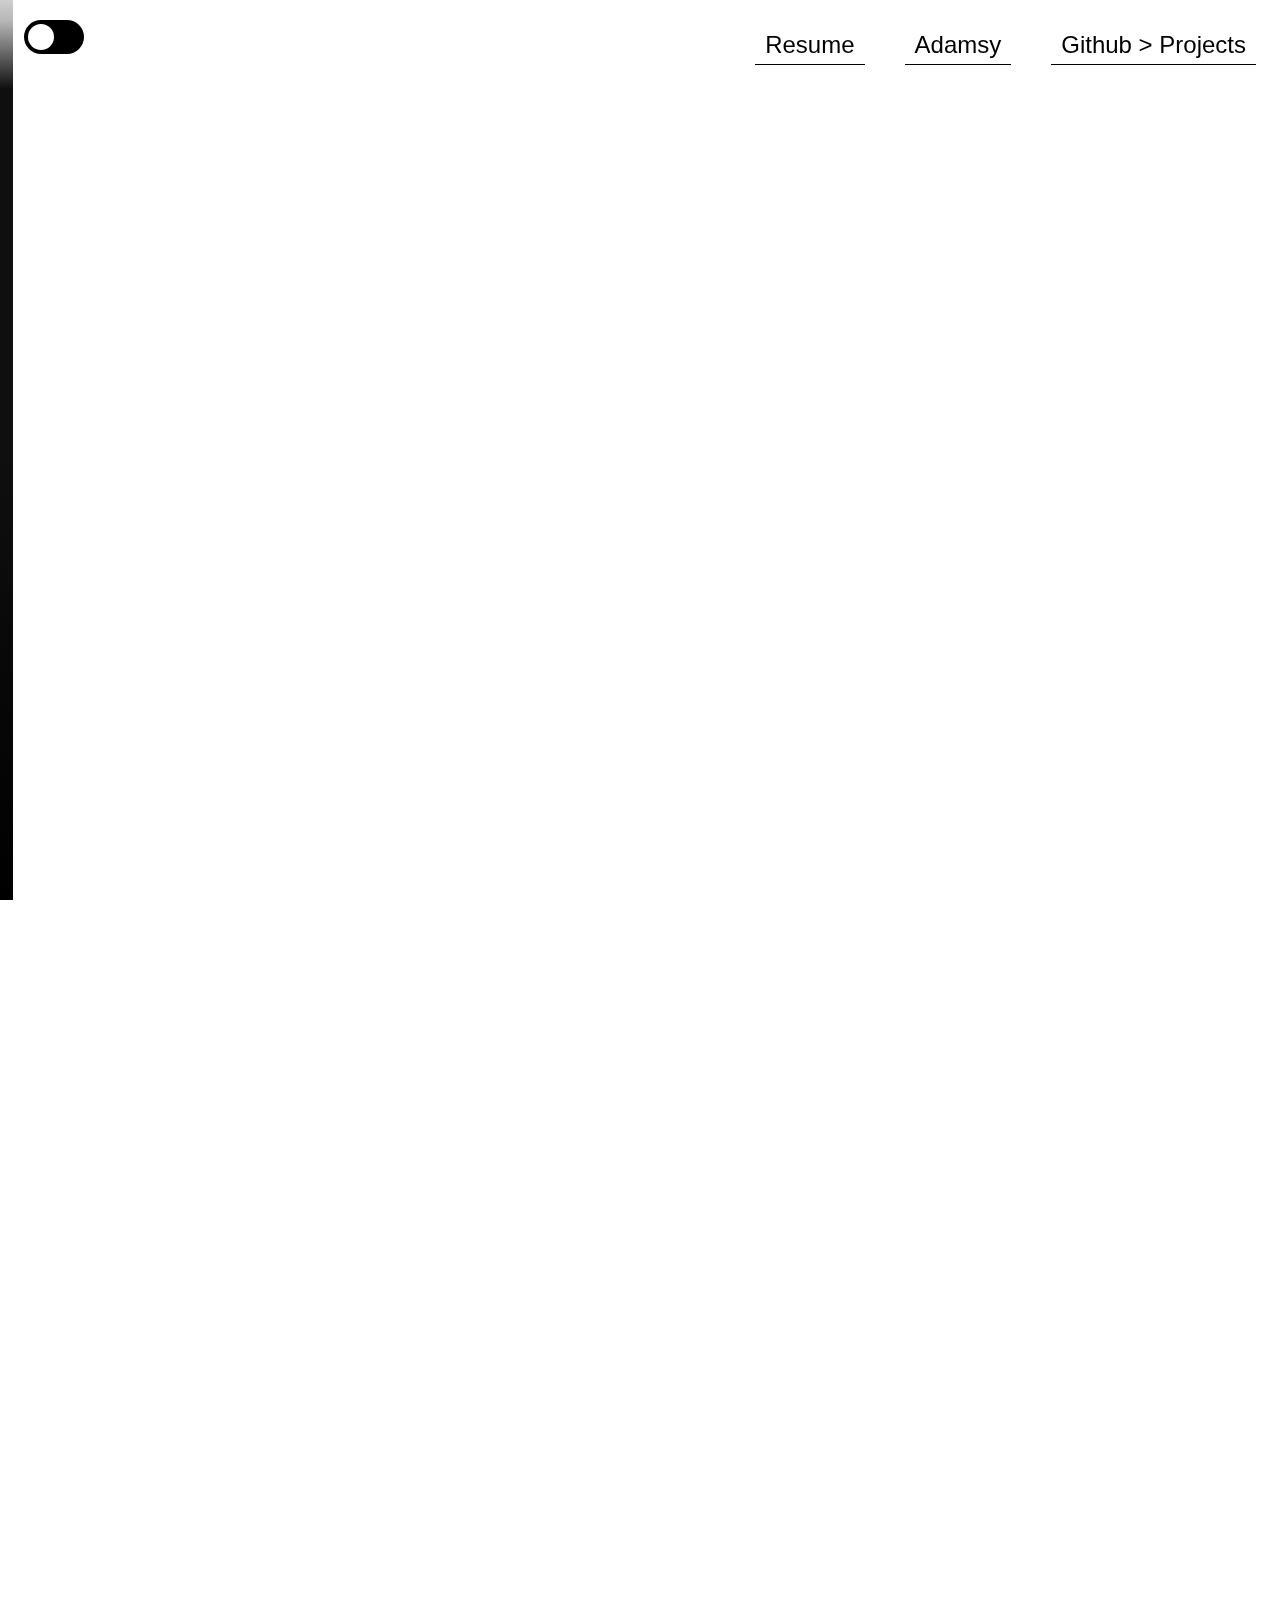
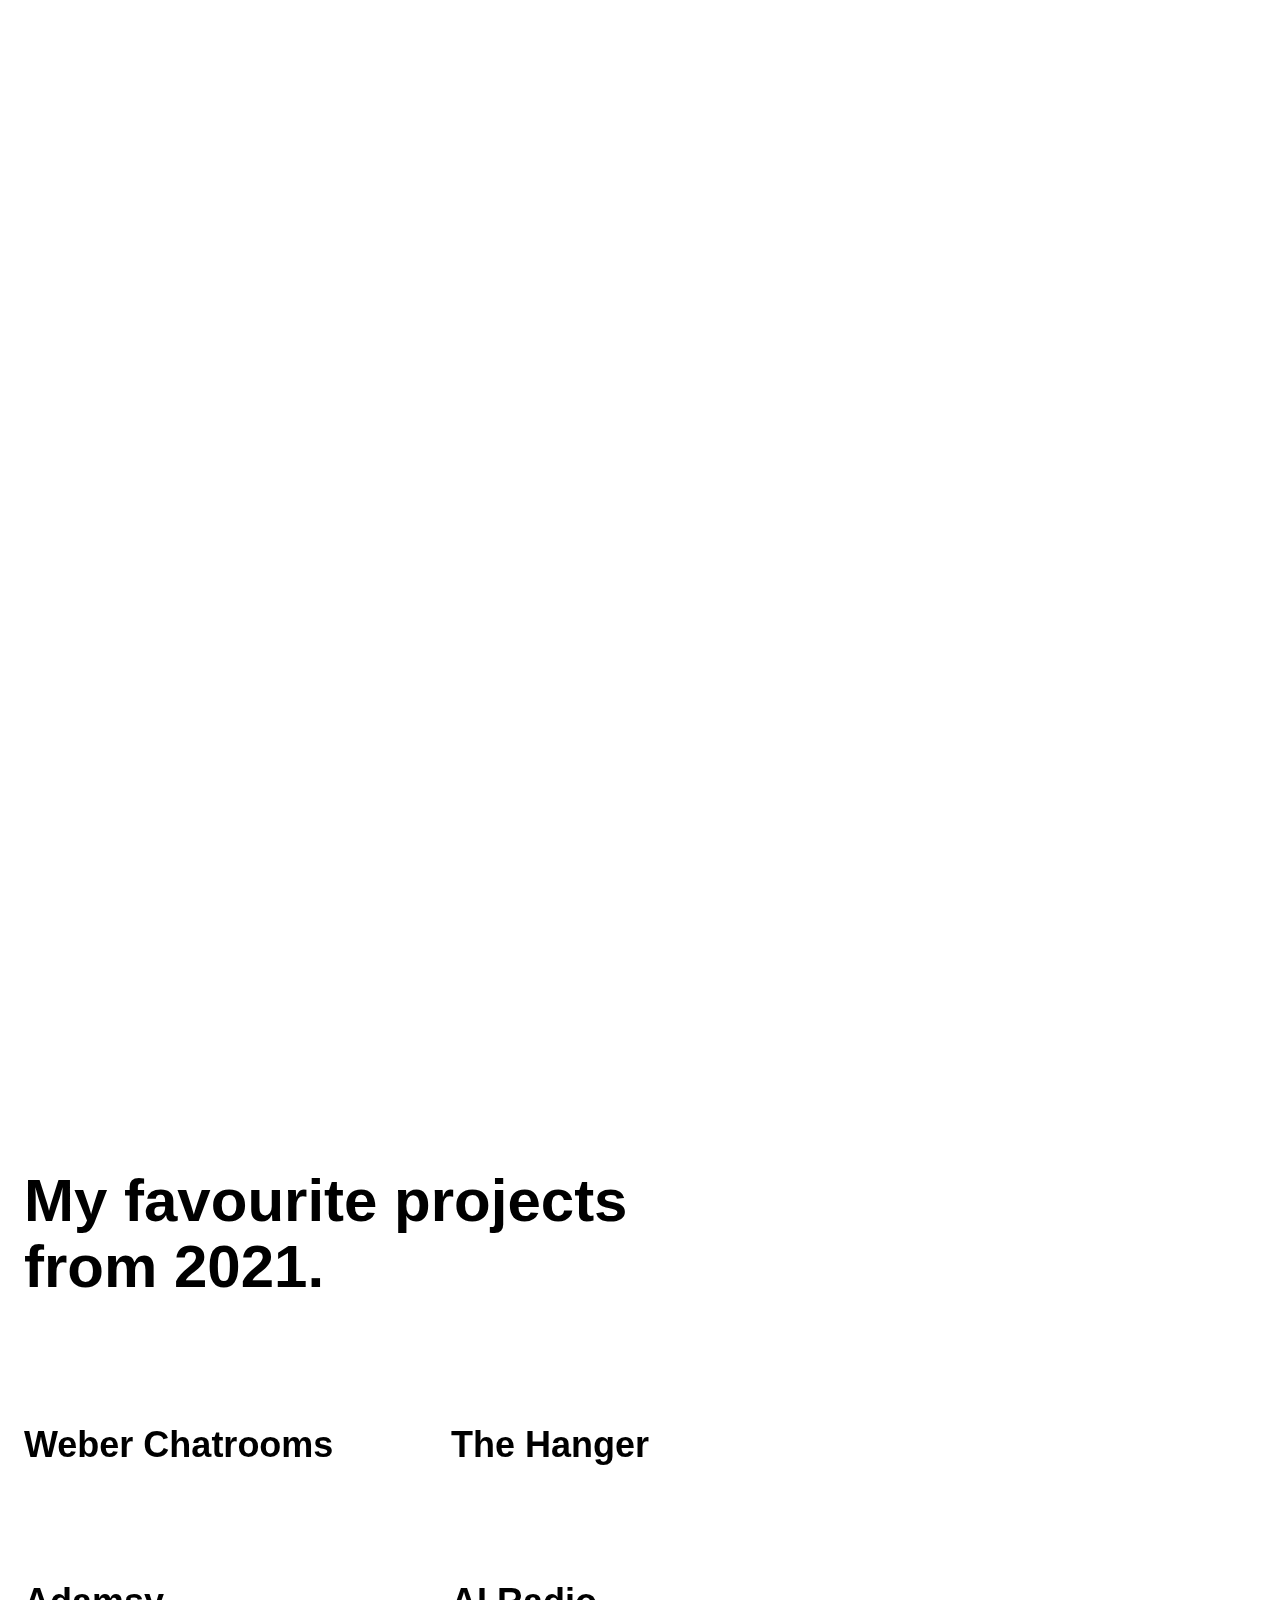
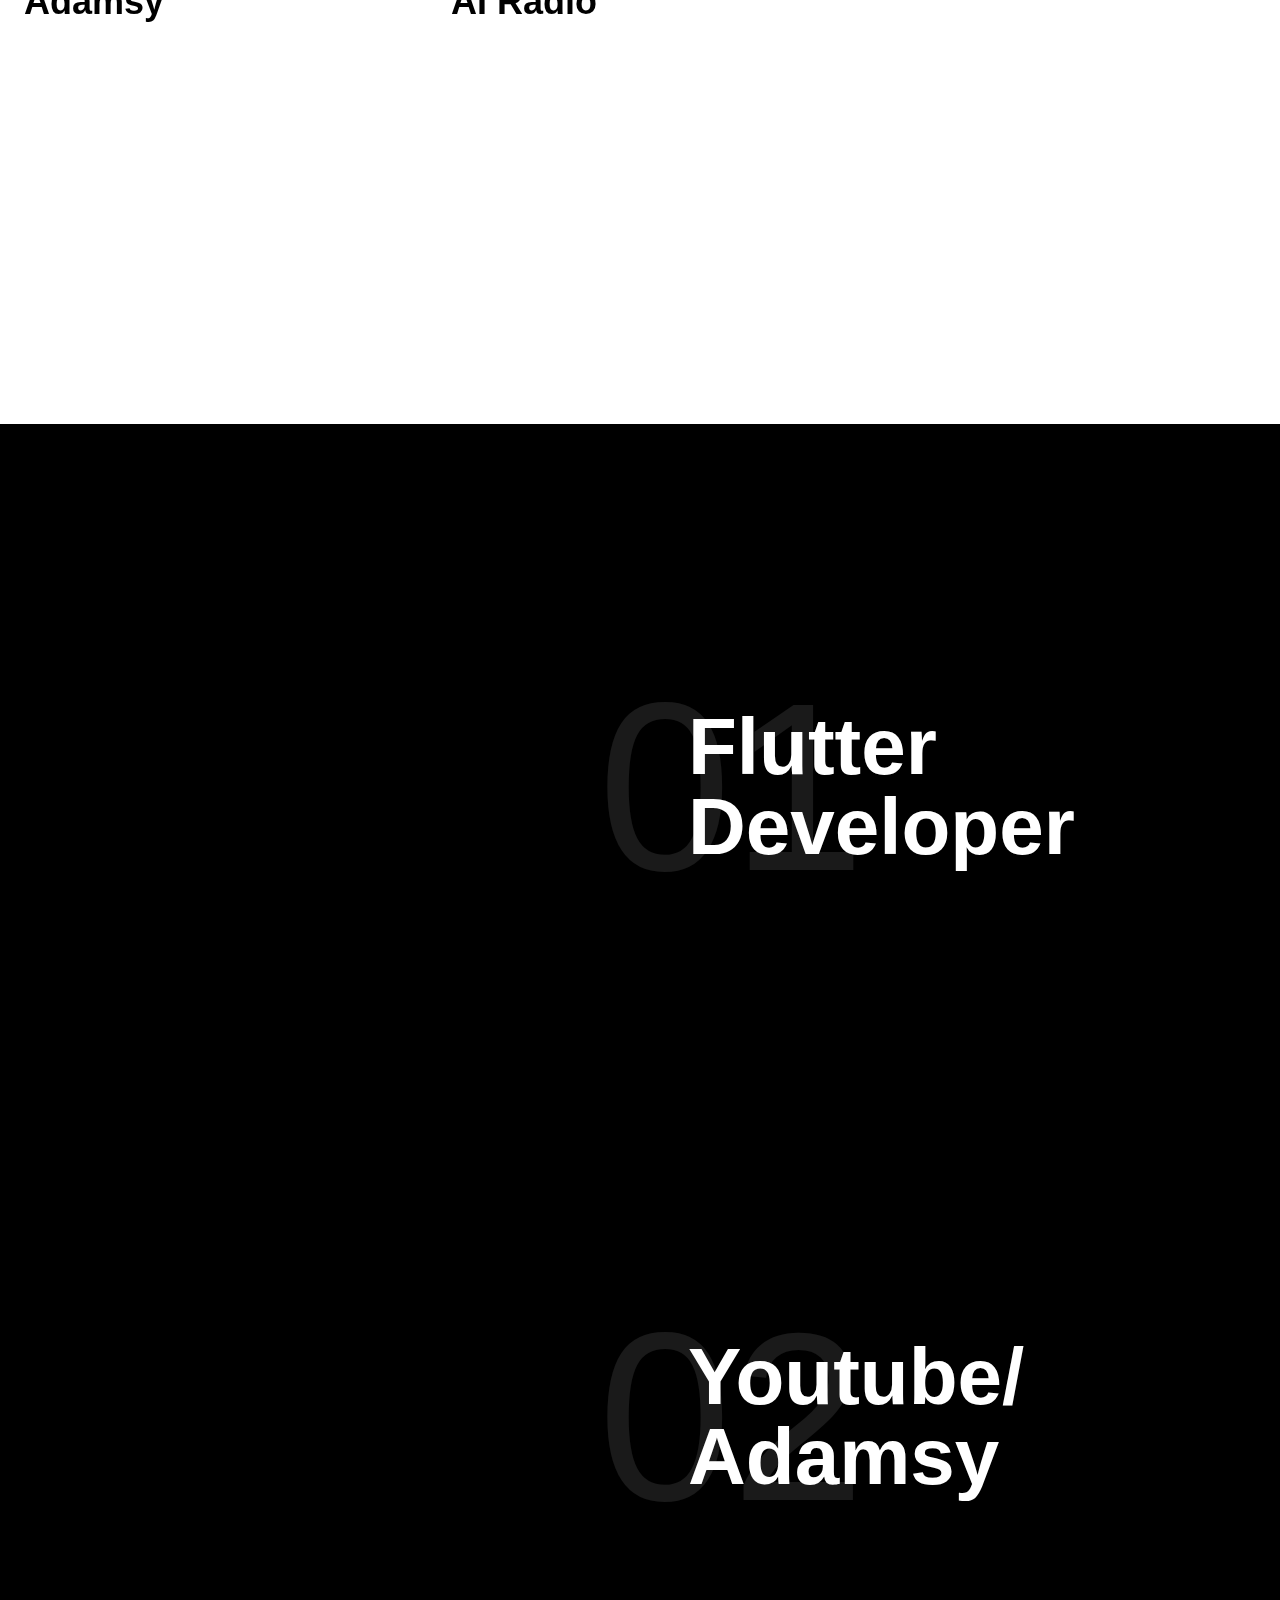
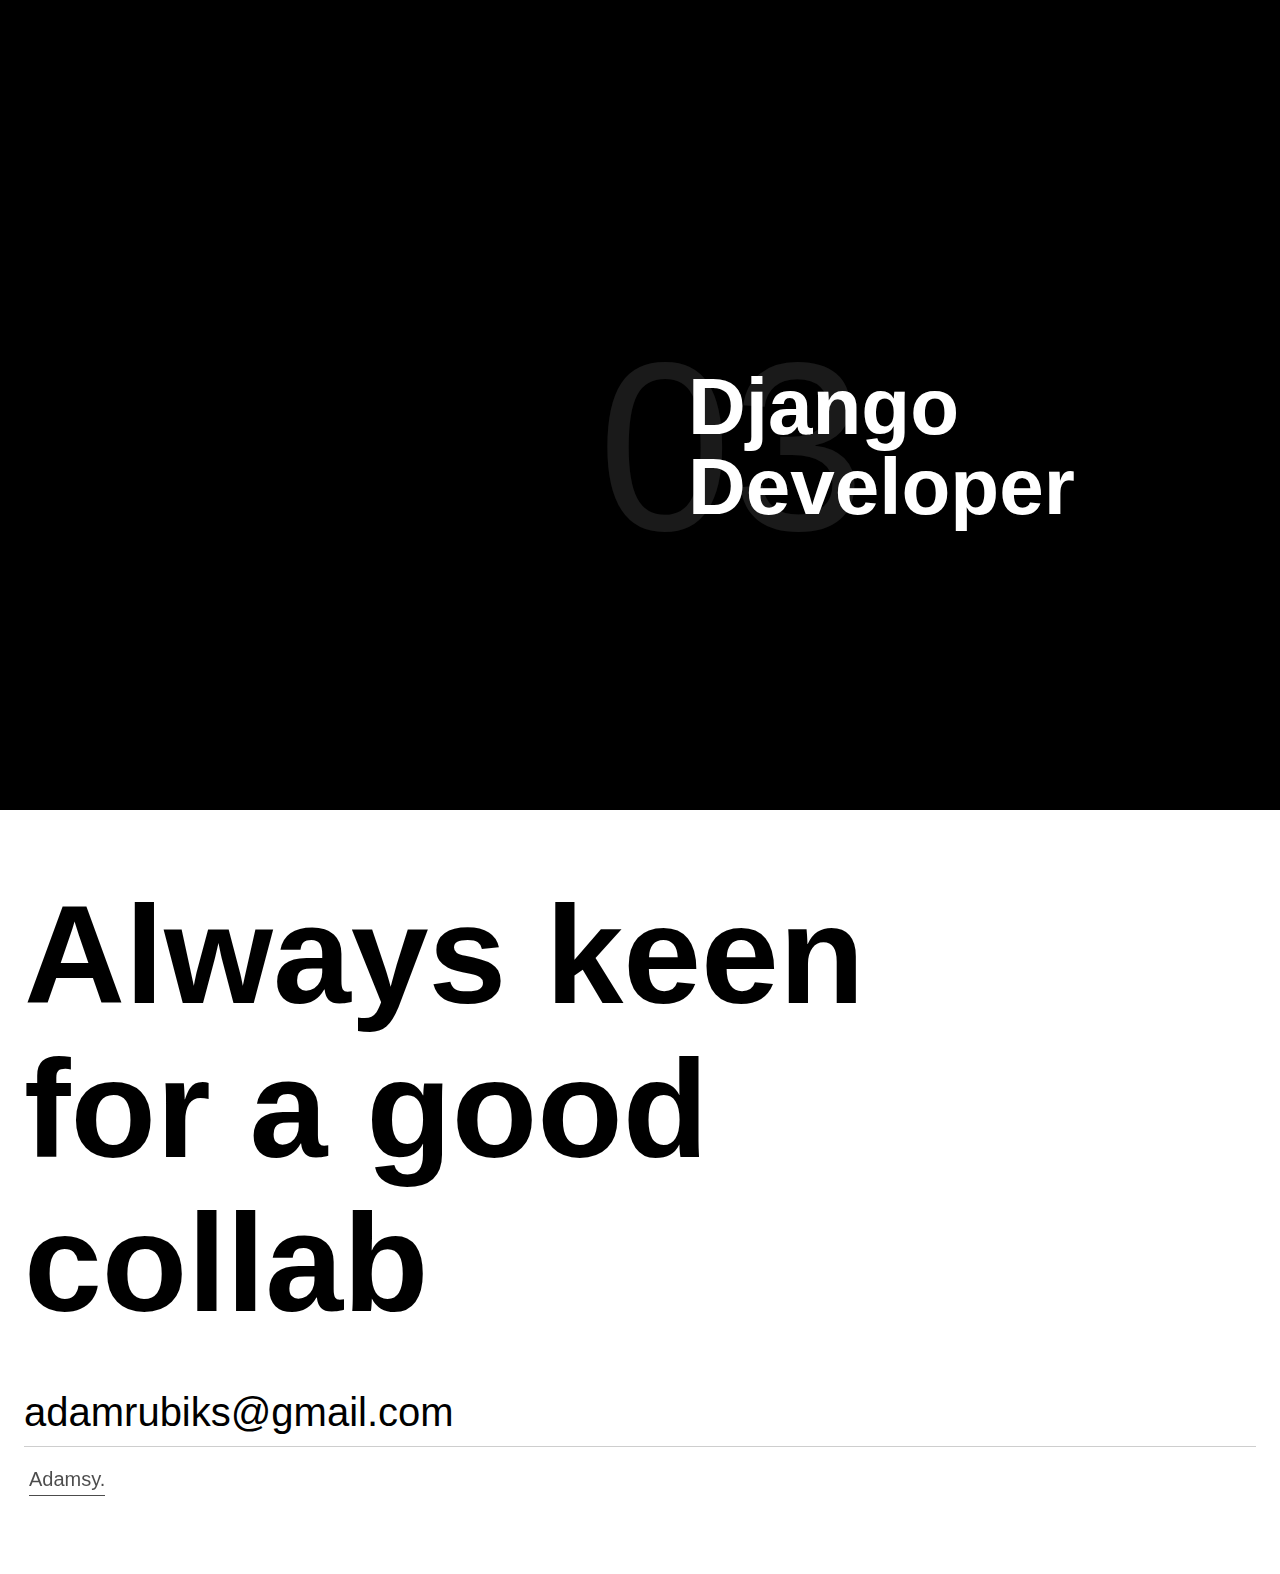
==== commit e7fdb191: "Merge branch 'main' of https://github.com/weberstills/webflow" ====
--- a/index.html
+++ b/index.html
@@ -433,13 +433,6 @@
             </a>
           </div>
         </div>
-
-        <div class="containerDown">
-                <div class="last">
-                    <p>Copyright © 2021 All rights reserved | Made with <span class="heart">❤</span> by <a href="#"
-                            target="_blank">Adam</a></p>
-                </div>
-            </div>
        
        
         
--- a/css/az-artful.webflow.d841c3435.css
+++ b/css/az-artful.webflow.d841c3435.css
@@ -5599,9 +5599,3 @@
     grid-column-end: span 1;
   }
 }
-
-.last{
-text-align: center;
-margin-right:220px;
-margin-left:220px;
-}
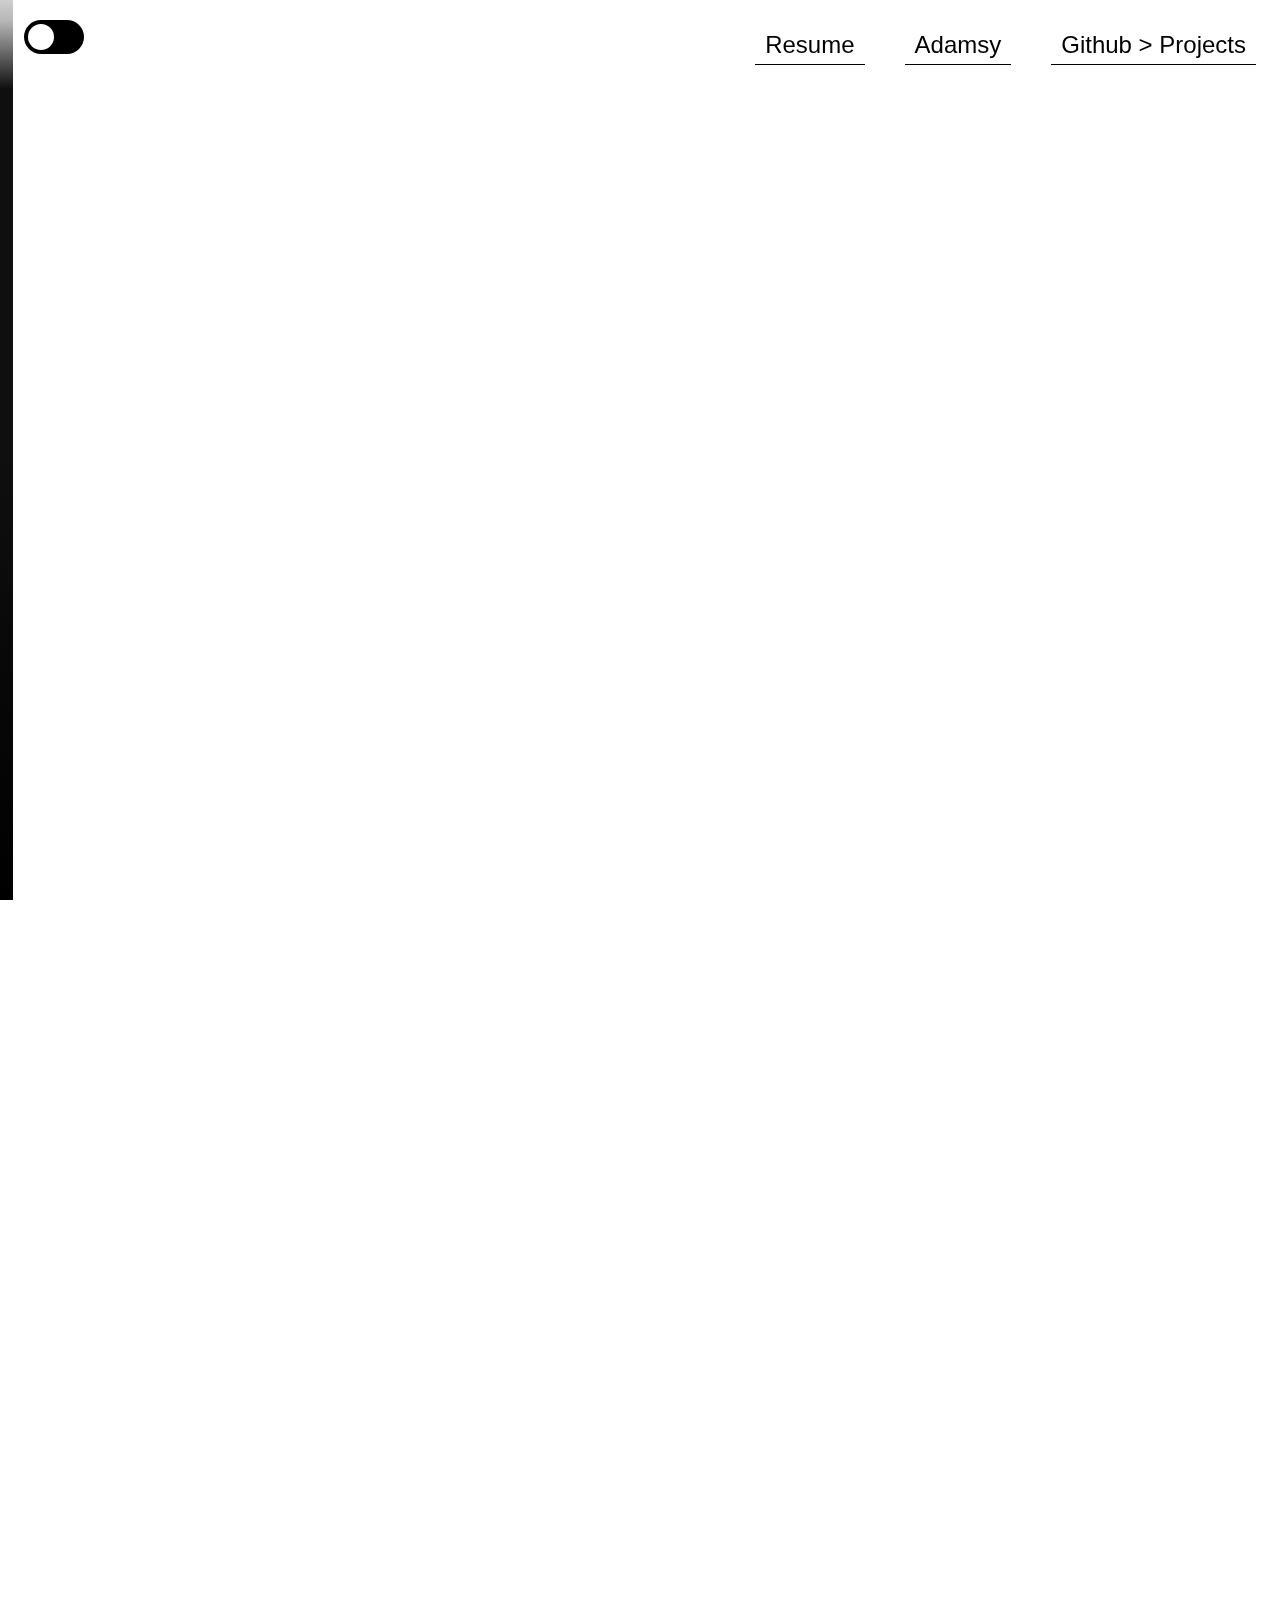
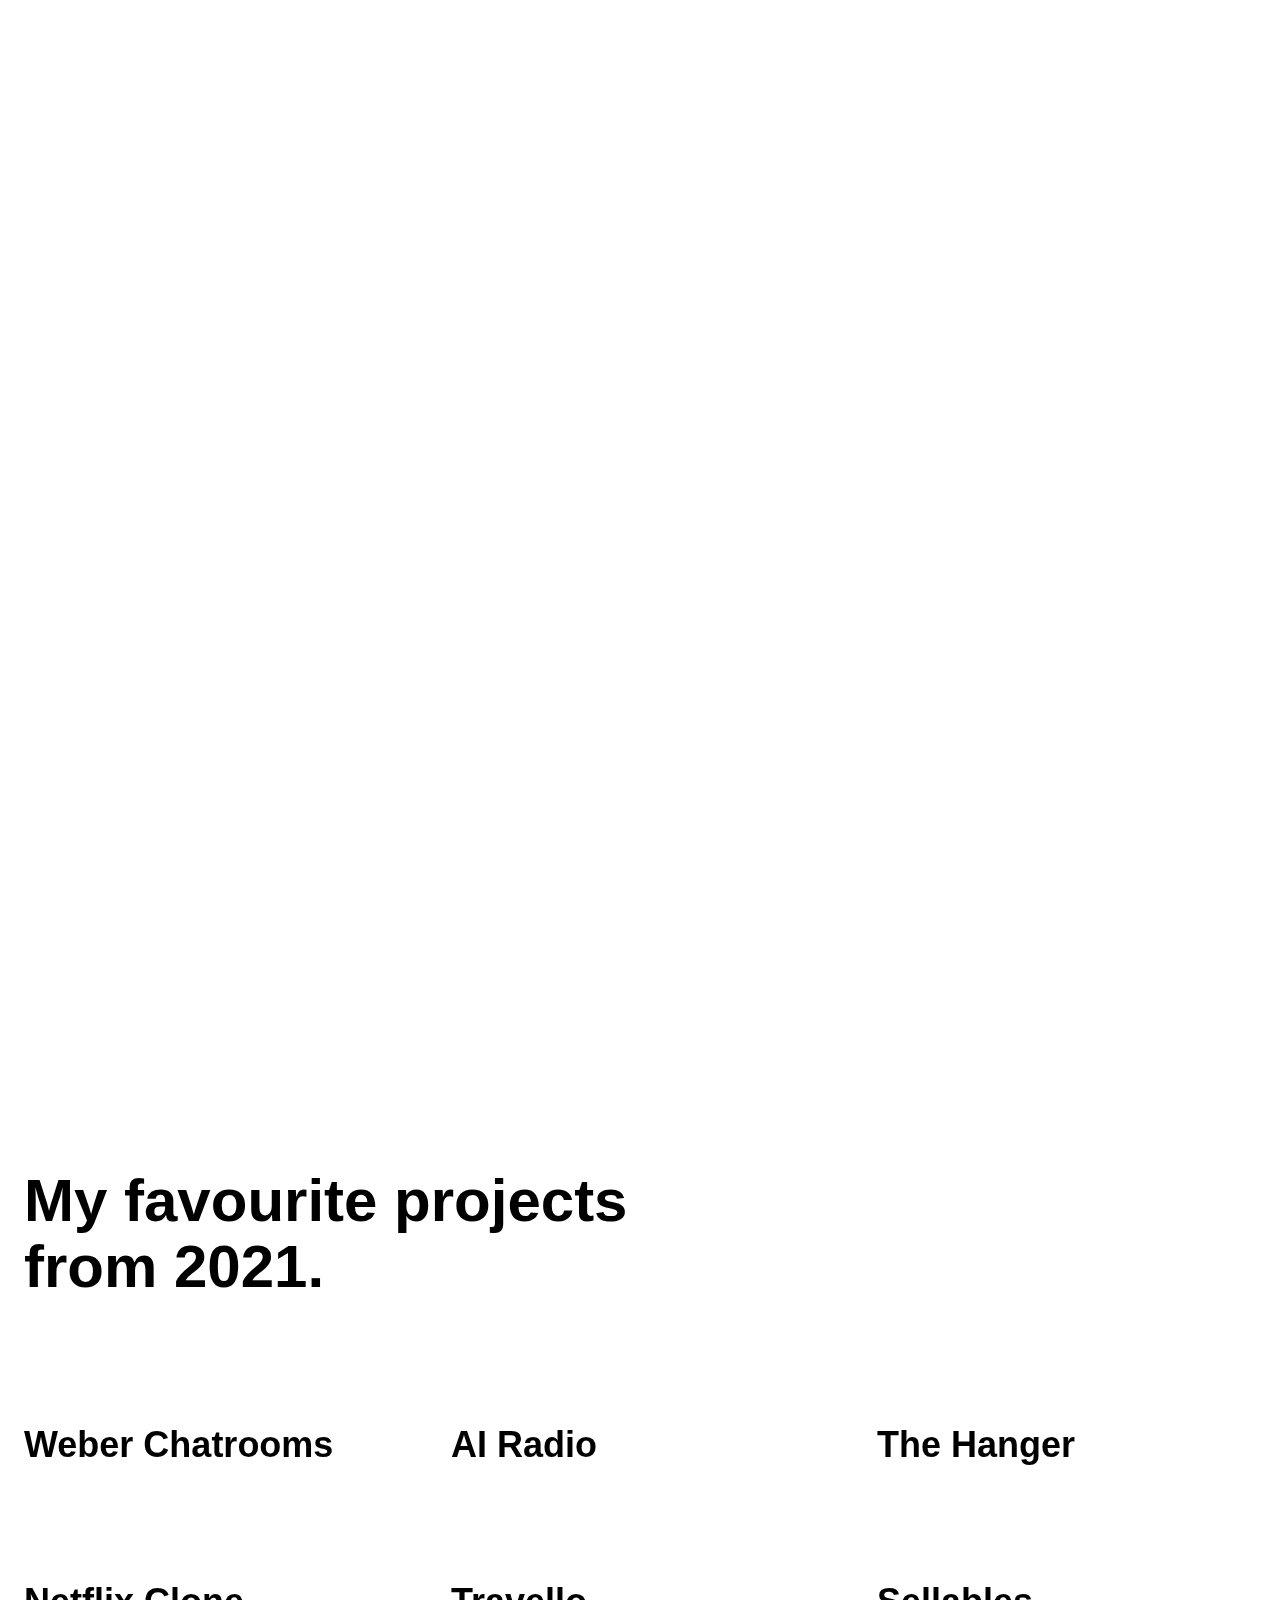
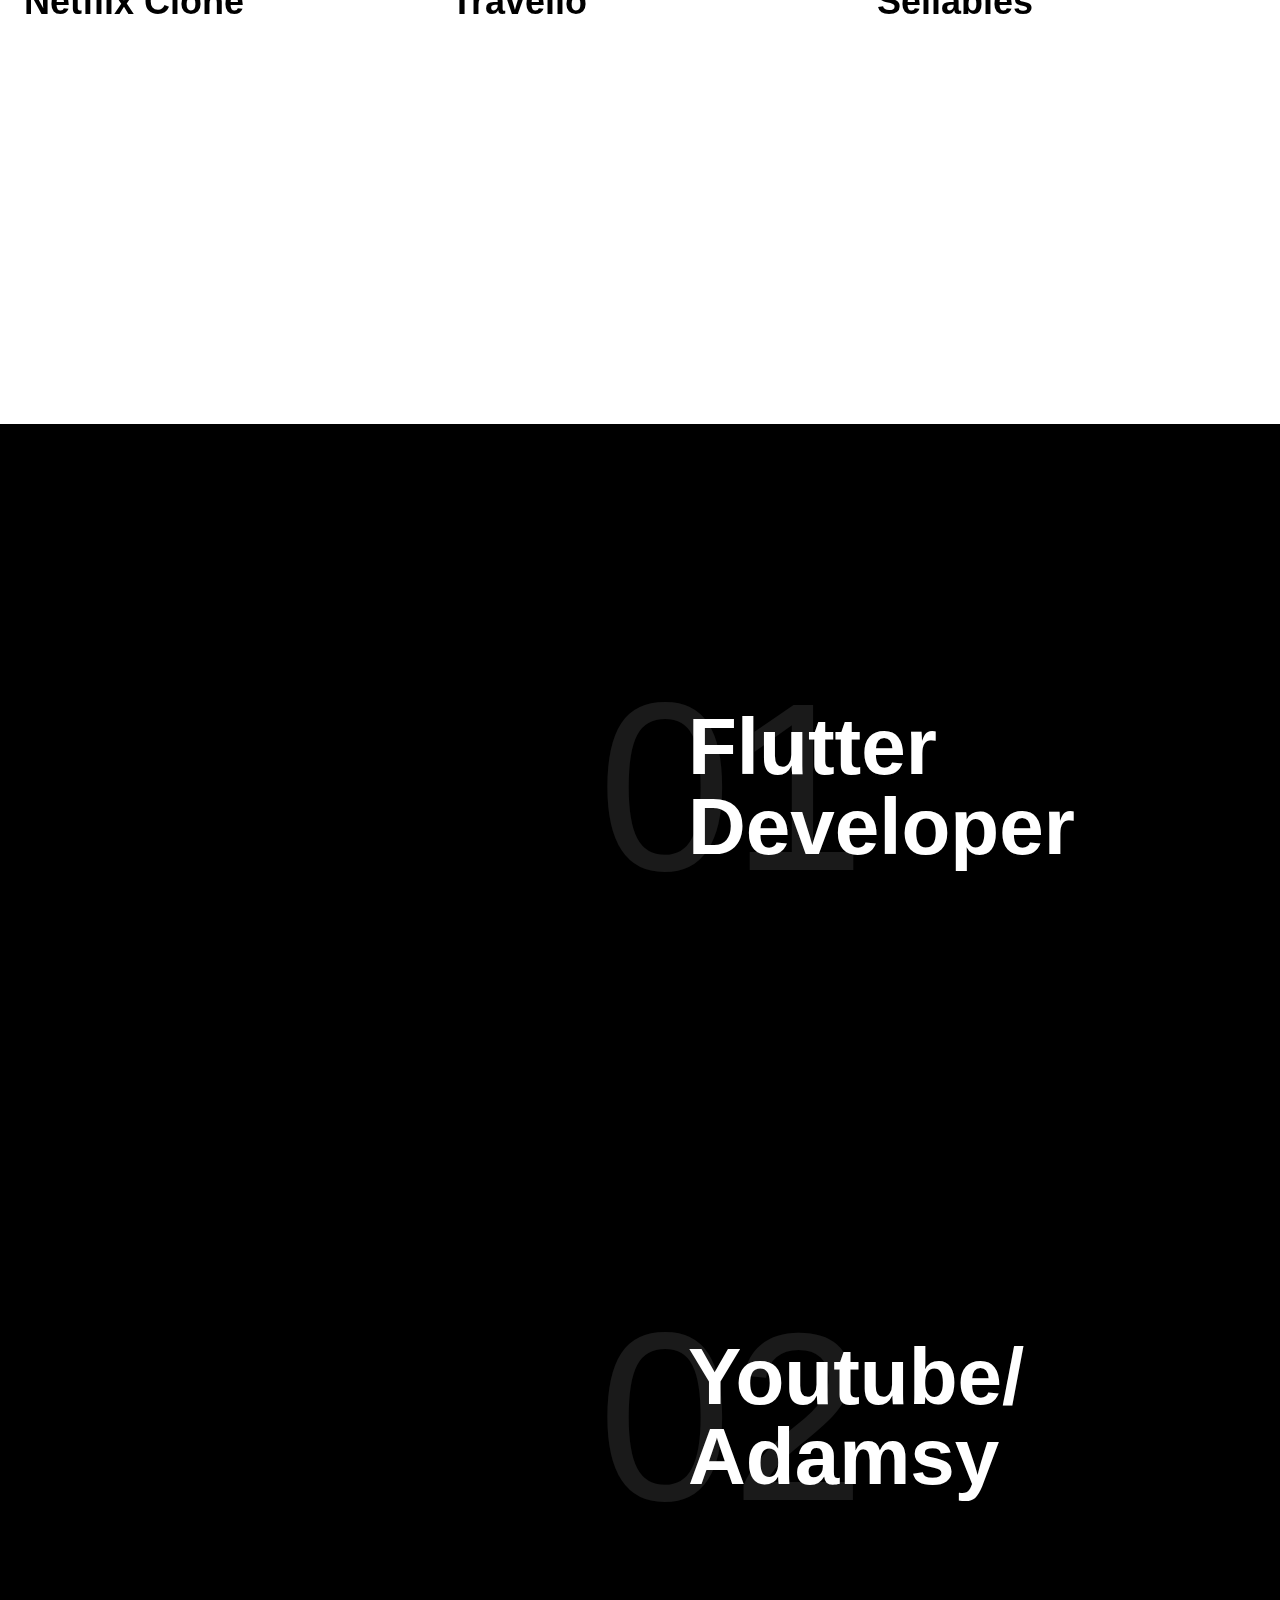
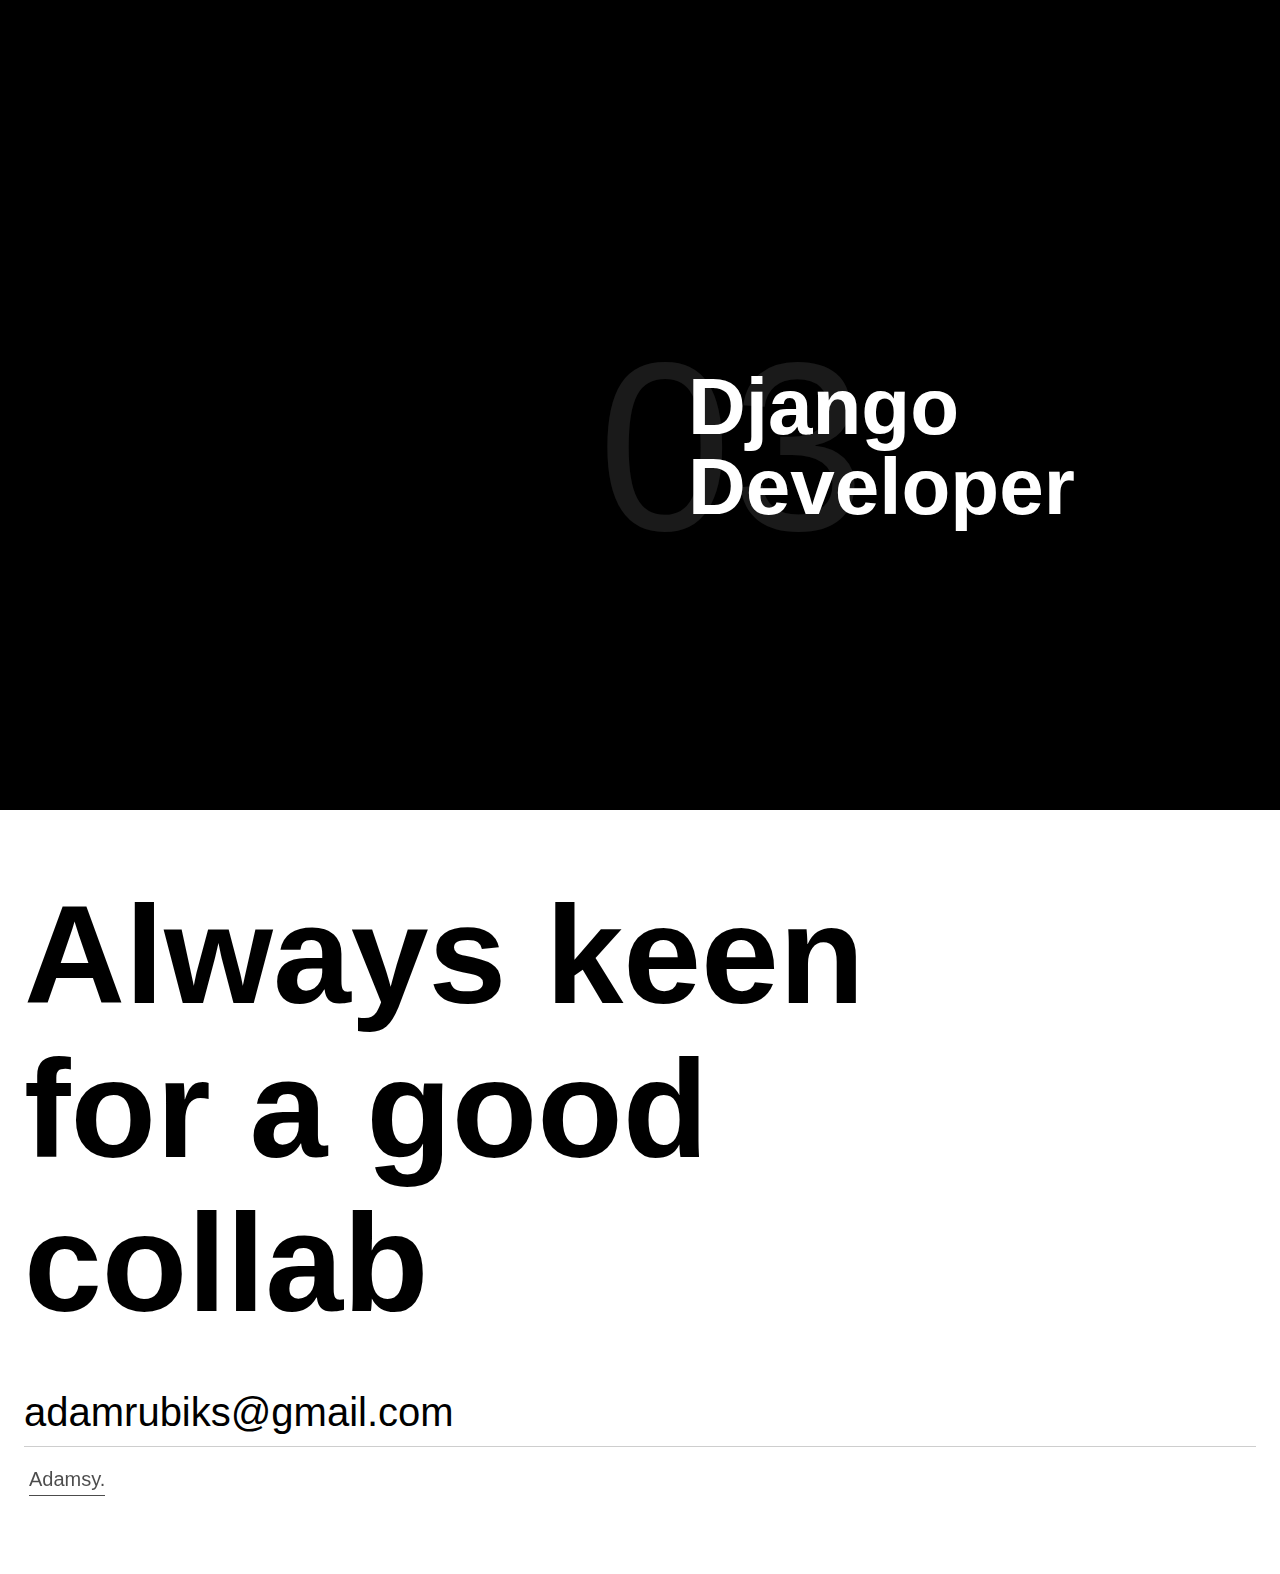
==== commit 6127762a: "links" ====
--- a/index.html
+++ b/index.html
@@ -8,16 +8,25 @@
   <title>Adamsy</title>
   <meta content="Adam Oommen Jacob- Model Enginnering College" name="description" />
   <meta content="Adamsy" property="og:title" />
-  <meta content="An 18 year old bloke from India. First year Computed science student at MEC Thrikakkara. I am make Youtube videos sometimes." property="og:description" />
-  <meta content="Adam Oommen Jacob| Flutter Developer, Model Enginnering College Thrikakkara" property="twitter:title" />
-  <meta content="An 18 year old bloke from India. First year Computed science student at MEC Thrikakkara. I am make Youtube videos sometimes." property="twitter:description" />
+  <meta
+    content="An 18 year old bloke from India. First year Computed science student at MEC Thrikakkara. I am make Youtube videos sometimes."
+    property="og:description" />
+  <meta content="Adam Oommen Jacob| Flutter Developer, Model Enginnering College Thrikakkara"
+    property="twitter:title" />
+  <meta
+    content="An 18 year old bloke from India. First year Computed science student at MEC Thrikakkara. I am make Youtube videos sometimes."
+    property="twitter:description" />
   <meta property="og:type" content="website" />
-  <meta content=" An 18 year old bloke from India. First year Computed science student at MEC Thrikakkara. I am make Youtube videos sometimes." name="twitter:card" />
+  <meta
+    content=" An 18 year old bloke from India. First year Computed science student at MEC Thrikakkara. I am make Youtube videos sometimes."
+    name="twitter:card" />
   <meta content="width=device-width, initial-scale=1" name="viewport" />
-  <meta content="An 18 year old bloke from India. First year Computed science student at MEC Thrikakkara. I am make Youtube videos sometimes." name="generator" />
-  <link href="./css/az-artful.webflow.d841c3435.css"
-    rel="stylesheet" type="text/css" />
-    <link rel="stylesheet" href="https://cdnjs.cloudflare.com/ajax/libs/font-awesome/5.13.0/css/all.min.css" type="text/css">
+  <meta
+    content="An 18 year old bloke from India. First year Computed science student at MEC Thrikakkara. I am make Youtube videos sometimes."
+    name="generator" />
+  <link href="./css/az-artful.webflow.d841c3435.css" rel="stylesheet" type="text/css" />
+  <link rel="stylesheet" href="https://cdnjs.cloudflare.com/ajax/libs/font-awesome/5.13.0/css/all.min.css"
+    type="text/css">
   <script src="https://ajax.googleapis.com/ajax/libs/webfont/1.6.26/webfont.js" type="text/javascript"></script>
   <script src="watermark_remove.js"></script>
   <script type="text/javascript">
@@ -36,24 +45,23 @@
         t + "touch")
     }(window, document);
     function toggleDarkMode() {
-    var element = document.body;
-    element.classList.toggle("dark-mode");
-
-    var bg = document.getElementsByClassName("nav-bg-white");
-    bg[0].classList.toggle("nav-bg-white");
+      var element = document.body;
+      element.classList.toggle("dark-mode");
+
+      var bg = document.getElementsByClassName("nav-bg-white");
+      bg[0].classList.toggle("nav-bg-white");
     }
   </script>
-  <meta property="og:image" content="https://cdn1.bbcode0.com/uploads/2021/8/7/8cbc26bf3c750df7225484406b7f2bee-full.jpg">
-  <link href="imgg/16.jpg"
-    rel="shortcut icon" type="image/x-icon" />
-  <link href="imgg/16.jpg"
-    rel="apple-touch-icon" />
-    <link runat="server" rel="shortcut icon" href="imgg/16.jpg" type="image/x-icon"/>
-    <link runat="server" rel="icon" href="imgg/16.jpg" type="image/ico"/>
+  <meta property="og:image"
+    content="https://cdn1.bbcode0.com/uploads/2021/8/7/8cbc26bf3c750df7225484406b7f2bee-full.jpg">
+  <link href="imgg/16.jpg" rel="shortcut icon" type="image/x-icon" />
+  <link href="imgg/16.jpg" rel="apple-touch-icon" />
+  <link runat="server" rel="shortcut icon" href="imgg/16.jpg" type="image/x-icon" />
+  <link runat="server" rel="icon" href="imgg/16.jpg" type="image/ico" />
 </head>
 
 <body>
-  <div data-collapse="small" data-animation="default"class="fixed-nav w-nav">
+  <div data-collapse="small" data-animation="default" class="fixed-nav w-nav">
     <div class="container nav-container w-container">
       <label class="switch">
         <input type="checkbox" onclick="toggleDarkMode()">
@@ -70,7 +78,7 @@
           <div class="nav-link-text">Github &gt; Projects</div>
           <div class="link-underline"></div>
         </a>
-    
+
 
         <div class="pointer-events w-embed">
           <style>
@@ -150,9 +158,8 @@
       </div>
       <div class="hero-image-white-text"><img
           src="https://assets.website-files.com/60586ee6b54d92a3bcaebe89/605c9b0993ef82216682c830_Me.png"
-          sizes="(max-width: 479px) 100vw, (max-width: 767px) 90vw, 45vw"
-          srcset="imgg/IMG_20210428_231524.jpg"
-          alt="" class="hero-picture" />
+          sizes="(max-width: 479px) 100vw, (max-width: 767px) 90vw, 45vw" srcset="imgg/IMG_20210428_231524.jpg" alt=""
+          class="hero-picture" />
         <div class="hero-black-gradient"></div>
         <div class="hero-container-content">
           <div class="container main-hero-container">
@@ -185,7 +192,8 @@
                   </a></div>
                 <div class="content"><a data-w-id="b7a12402-c822-cb3c-5744-eb44ee561d7c"
                     style="opacity:0;-webkit-transform:translate3d(0, 20PX, 0) scale3d(1, 1, 1) rotateX(0) rotateY(0) rotateZ(0) skew(0, 0);-moz-transform:translate3d(0, 20PX, 0) scale3d(1, 1, 1) rotateX(0) rotateY(0) rotateZ(0) skew(0, 0);-ms-transform:translate3d(0, 20PX, 0) scale3d(1, 1, 1) rotateX(0) rotateY(0) rotateZ(0) skew(0, 0);transform:translate3d(0, 20PX, 0) scale3d(1, 1, 1) rotateX(0) rotateY(0) rotateZ(0) skew(0, 0)"
-                    href="https://www.youtube.com/channel/UCUpcY6Idnj9p4Nt3jfbRHxw" target="_blank" class="link w-inline-block">
+                    href="https://www.youtube.com/channel/UCUpcY6Idnj9p4Nt3jfbRHxw" target="_blank"
+                    class="link w-inline-block">
                     <div class="white-text">Youtube</div>
                     <div class="link-underline white"></div>
                   </a></div>
@@ -214,11 +222,9 @@
       </div>
       <div class="w-dyn-list">
         <div role="list" class="project-collection-list w-dyn-items">
-          <div role="listitem" class="project-collection-item w-dyn-item"><a href="https://github.com/weberstills/weberchatrooms"
-              class="project-item w-inline-block">
-              <div class="project-item-image-holder"><img
-                  src="imgg/mock3.jpg"
-                  alt="" class="project-item-image" />
+          <div role="listitem" class="project-collection-item w-dyn-item"><a
+              href="https://github.com/weberstills/weberchatrooms" class="project-item w-inline-block">
+              <div class="project-item-image-holder"><img src="imgg/web1.jpg" alt="" class="project-item-image" />
                 <div class="project-item-image-overlay"></div>
               </div>
               <div class="project-item-content">
@@ -232,32 +238,59 @@
                     alt="" class="project-item-arrow" /></div>
               </div>
             </a></div>
-          <div role="listitem" class="project-collection-item w-dyn-item"><a href="https://www.youtube.com/watch?v=i6uxF_ZPtMM&t=1s"
-              class="project-item w-inline-block">
-              <div class="project-item-image-holder"><img
-                  src="imgg/maxresdefault.jpg"
-                  alt="" class="project-item-image" />
-                <div class="project-item-image-overlay"></div>
-              </div>
-              <div class="project-item-content">
-                <div class="perspective">
-                  <div class="perspective-load1-on-view">
-                    <h3 class="project-item-title">Adamsy</h3>
-                  </div>
-                </div>
-                <div class="project-item-arrow-holder"><img
-                    src="https://assets.website-files.com/60586ee6b54d92a3bcaebe89/6059ee1ef0159c167c9f0385_Link-Arrow.svg"
-                    alt="" class="project-item-arrow" /></div>
-              </div>
-            </a></div>
-          <div role="listitem" class="project-collection-item w-dyn-item"><a href="https://github.com/weberstills/buildfromhome"
-              class="project-item w-inline-block">
-              <div class="project-item-image-holder"><img
-                  src="imgg//Screenshot2.jpg"
-                  alt=""
+            <div role="listitem" class="project-collection-item w-dyn-item"><a
+              href="https://weberstills.github.io/React-Netflixclone/" class="project-item w-inline-block">
+              <div class="project-item-image-holder"><img src="imgg/web2.jpg" alt="" class="project-item-image" />
+                <div class="project-item-image-overlay"></div>
+              </div>
+              <div class="project-item-content">
+                <div class="perspective">
+                  <div class="perspective-load1-on-view">
+                    <h3 class="project-item-title">Netflix Clone</h3>
+                  </div>
+                </div>
+                <div class="project-item-arrow-holder"><img
+                    src="https://assets.website-files.com/60586ee6b54d92a3bcaebe89/6059ee1ef0159c167c9f0385_Link-Arrow.svg"
+                    alt="" class="project-item-arrow" /></div>
+              </div>
+            </a></div>
+            <div role="listitem" class="project-collection-item w-dyn-item"><a
+              href="https://github.com/weberstills/AI-Radio-app" class="project-item w-inline-block">
+              <div class="project-item-image-holder"><img src="imgg/airadio.jpg" alt="" class="project-item-image" />
+                <div class="project-item-image-overlay"></div>
+              </div>
+              <div class="project-item-content">
+                <div class="perspective">
+                  <div class="perspective-load1-on-view">
+                    <h3 class="project-item-title">AI Radio</h3>
+                  </div>
+                </div>
+                <div class="project-item-arrow-holder"><img
+                    src="https://assets.website-files.com/60586ee6b54d92a3bcaebe89/6059ee1ef0159c167c9f0385_Link-Arrow.svg"
+                    alt="" class="project-item-arrow" /></div>
+              </div>
+            </a></div>
+          <div role="listitem" class="project-collection-item w-dyn-item"><a
+              href="https://github.com/weberstills/travello" class="project-item w-inline-block">
+              <div class="project-item-image-holder"><img src="imgg/web5.jpg" alt="" class="project-item-image" />
+                <div class="project-item-image-overlay"></div>
+              </div>
+              <div class="project-item-content">
+                <div class="perspective">
+                  <div class="perspective-load1-on-view">
+                    <h3 class="project-item-title">Travello</h3>
+                  </div>
+                </div>
+                <div class="project-item-arrow-holder"><img
+                    src="https://assets.website-files.com/60586ee6b54d92a3bcaebe89/6059ee1ef0159c167c9f0385_Link-Arrow.svg"
+                    alt="" class="project-item-arrow" /></div>
+              </div>
+            </a></div>
+          <div role="listitem" class="project-collection-item w-dyn-item"><a
+              href="https://github.com/weberstills/buildfromhome" class="project-item w-inline-block">
+              <div class="project-item-image-holder"><img src="imgg//Screenshot2.jpg" alt=""
                   sizes="(max-width: 479px) 92vw, (max-width: 767px) 95vw, (max-width: 991px) 46vw, (max-width: 1279px) 45vw, (max-width: 1439px) 592px, 672px"
-                  srcset="imgg/hanger.jpg"
-                  class="project-item-image" />
+                  srcset="imgg/hanger.jpg" class="project-item-image" />
                 <div class="project-item-image-overlay"></div>
               </div>
               <div class="project-item-content">
@@ -271,29 +304,26 @@
                     alt="" class="project-item-arrow" /></div>
               </div>
             </a></div>
-          <div role="listitem" class="project-collection-item w-dyn-item"><a href="https://github.com/weberstills/AI-Radio-app"
-              class="project-item w-inline-block">
-              <div class="project-item-image-holder"><img
-                  src="imgg/airadio.jpg"
-                  alt=""
+          <div role="listitem" class="project-collection-item w-dyn-item"><a
+              href="https://github.com/weberstills/Sellables" class="project-item w-inline-block">
+              <div class="project-item-image-holder"><img src="imgg/web3.jpg" alt=""
                   sizes="(max-width: 479px) 92vw, (max-width: 767px) 95vw, (max-width: 991px) 46vw, (max-width: 1279px) 45vw, (max-width: 1439px) 592px, 672px"
-                  srcset="imgg/airadio.jpg"
-                  class="project-item-image" /> 
-                <div class="project-item-image-overlay"></div>
-              </div>
-              <div class="project-item-content">
-                <div class="perspective">
-                  <div class="perspective-load1-on-view">
-                    <h3 class="project-item-title">AI Radio</h3>
-                  </div>
-                </div>
-                <div class="project-item-arrow-holder"><img
-                    src="https://assets.website-files.com/60586ee6b54d92a3bcaebe89/6059ee1ef0159c167c9f0385_Link-Arrow.svg"
-                    alt="" class="project-item-arrow" /></div>
-              </div>
-            </a></div>
-            
-            
+                  srcset="imgg/web3.jpg" class="project-item-image" />
+                <div class="project-item-image-overlay"></div>
+              </div>
+              <div class="project-item-content">
+                <div class="perspective">
+                  <div class="perspective-load1-on-view">
+                    <h3 class="project-item-title">Sellables</h3>
+                  </div>
+                </div>
+                <div class="project-item-arrow-holder"><img
+                    src="https://assets.website-files.com/60586ee6b54d92a3bcaebe89/6059ee1ef0159c167c9f0385_Link-Arrow.svg"
+                    alt="" class="project-item-arrow" /></div>
+              </div>
+            </a></div>
+
+
         </div>
       </div>
     </div>
@@ -339,7 +369,7 @@
           <div class="service-icon-content"><img
               src="https://assets.website-files.com/60586ee6b54d92a3bcaebe89/605b4c2c08d1c408f61161a2_anchor-icon.svg"
               loading="lazy" alt="" class="service-icon" /></div>
-              <div class="service-icon-content"><img
+          <div class="service-icon-content"><img
               src="https://assets.website-files.com/60586ee6b54d92a3bcaebe89/605b4c2c08d1c408f61161a2_anchor-icon.svg"
               loading="lazy" alt="" class="service-icon" /></div>
         </div>
@@ -388,7 +418,7 @@
     </div>
     <div class="background-black"></div>
   </div>
-  
+
   <div class="footer">
     <div class="container w-container">
       <div class="footer-title-container">
@@ -419,8 +449,8 @@
       <div class="footer-flex-container">
         <div class="footer-flex-first">
           <div data-w-id="85743820-c351-e018-a09c-9b7b76c518f3" class="content horizontal">
-            <div class="text-small"></div><a href="https://www.youtube.com/channel/UCUpcY6Idnj9p4Nt3jfbRHxw" target="_blank"
-              class="link footer-link made-from w-inline-block">
+            <div class="text-small"></div><a href="https://www.youtube.com/channel/UCUpcY6Idnj9p4Nt3jfbRHxw"
+              target="_blank" class="link footer-link made-from w-inline-block">
               <div>Adamsy.</div>
               <div class="link-underline"></div>
             </a>
@@ -433,9 +463,9 @@
             </a>
           </div>
         </div>
-       
-       
-        
+
+
+
       </div>
     </div>
   </div>
@@ -447,7 +477,7 @@
   </div>
   <script src="https://d3e54v103j8qbb.cloudfront.net/js/jquery-3.5.1.min.dc5e7f18c8.js?site=60586ee6b54d92a3bcaebe89"
     type="text/javascript" integrity="sha256-9/aliU8dGd2tb6OSsuzixeV4y/faTqgFtohetphbbj0=" crossorigin="anonymous">
-  </script>
+    </script>
   <script src="https://assets.website-files.com/60586ee6b54d92a3bcaebe89/js/webflow.aaa586350.js"
     type="text/javascript"></script>
   <!--[if lte IE 9]><script src="//cdnjs.cloudflare.com/ajax/libs/placeholders/3.0.2/placeholders.min.js"></script><![endif]-->
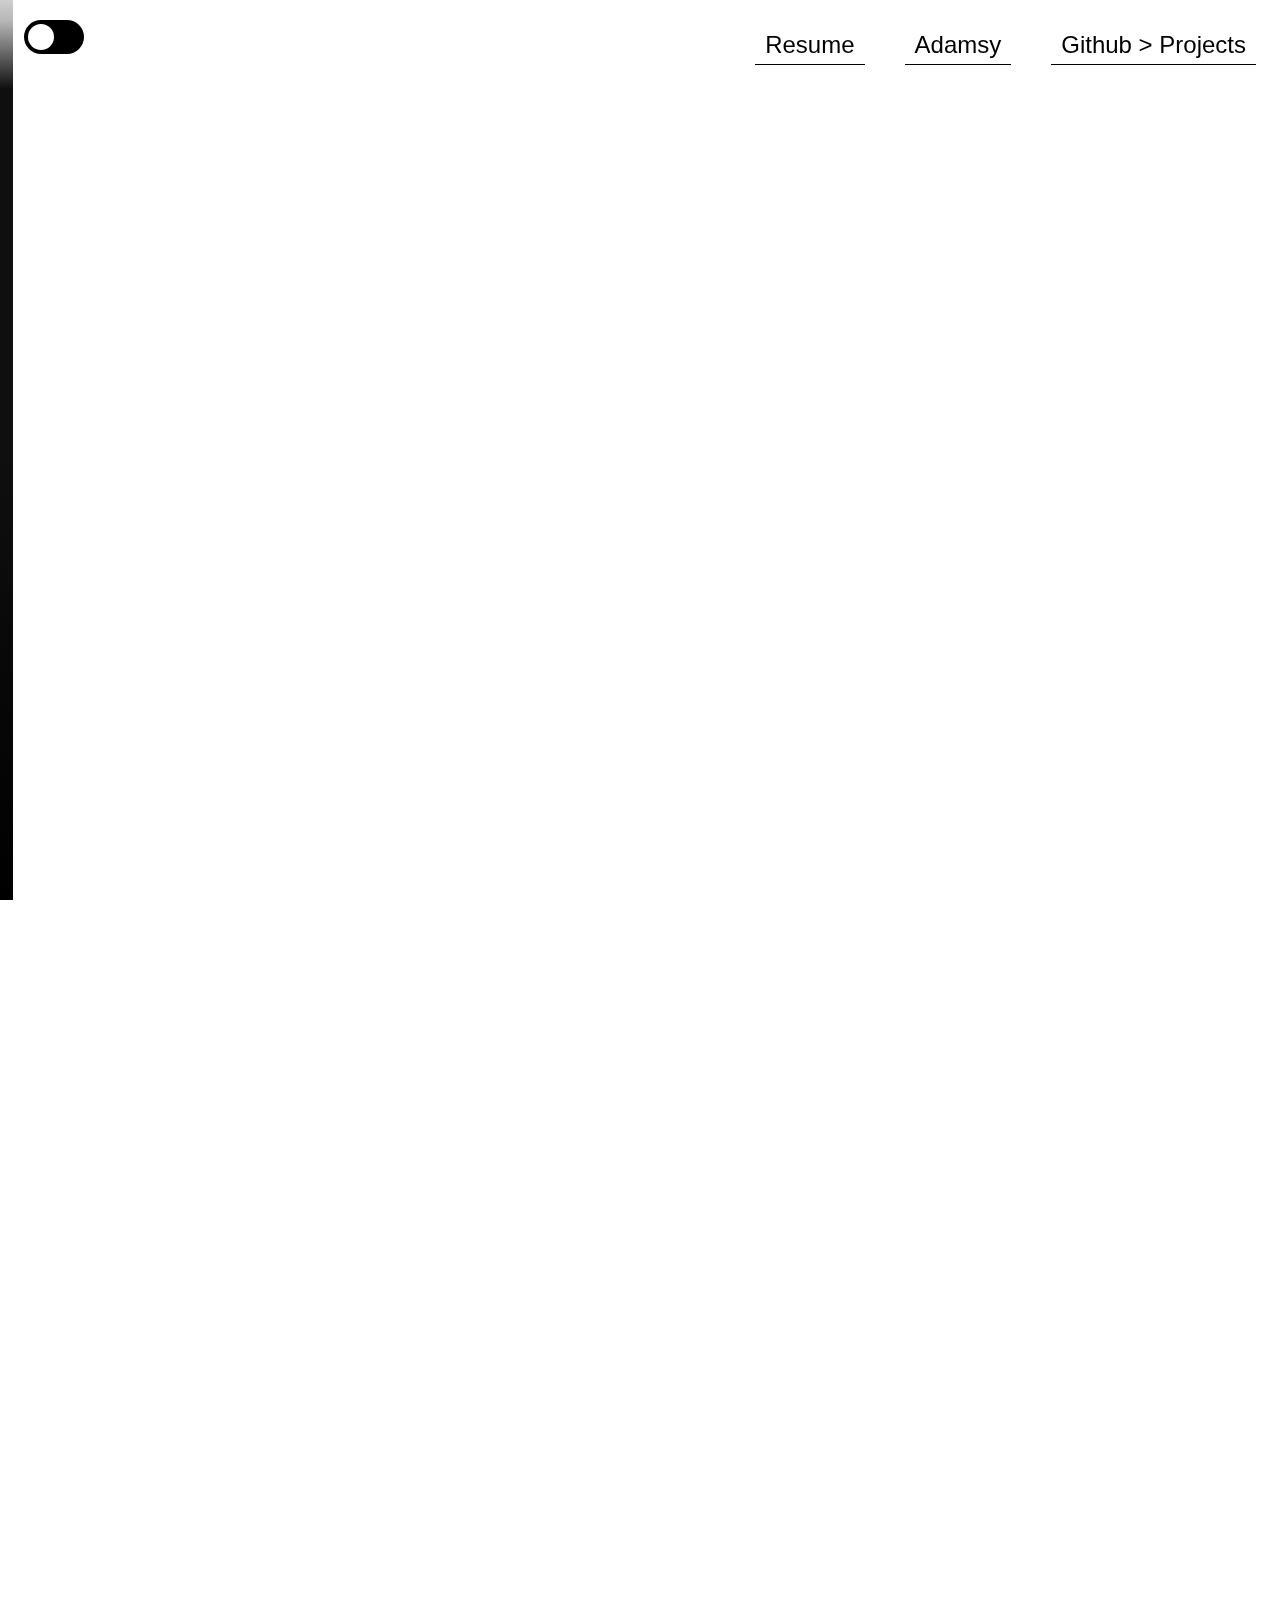
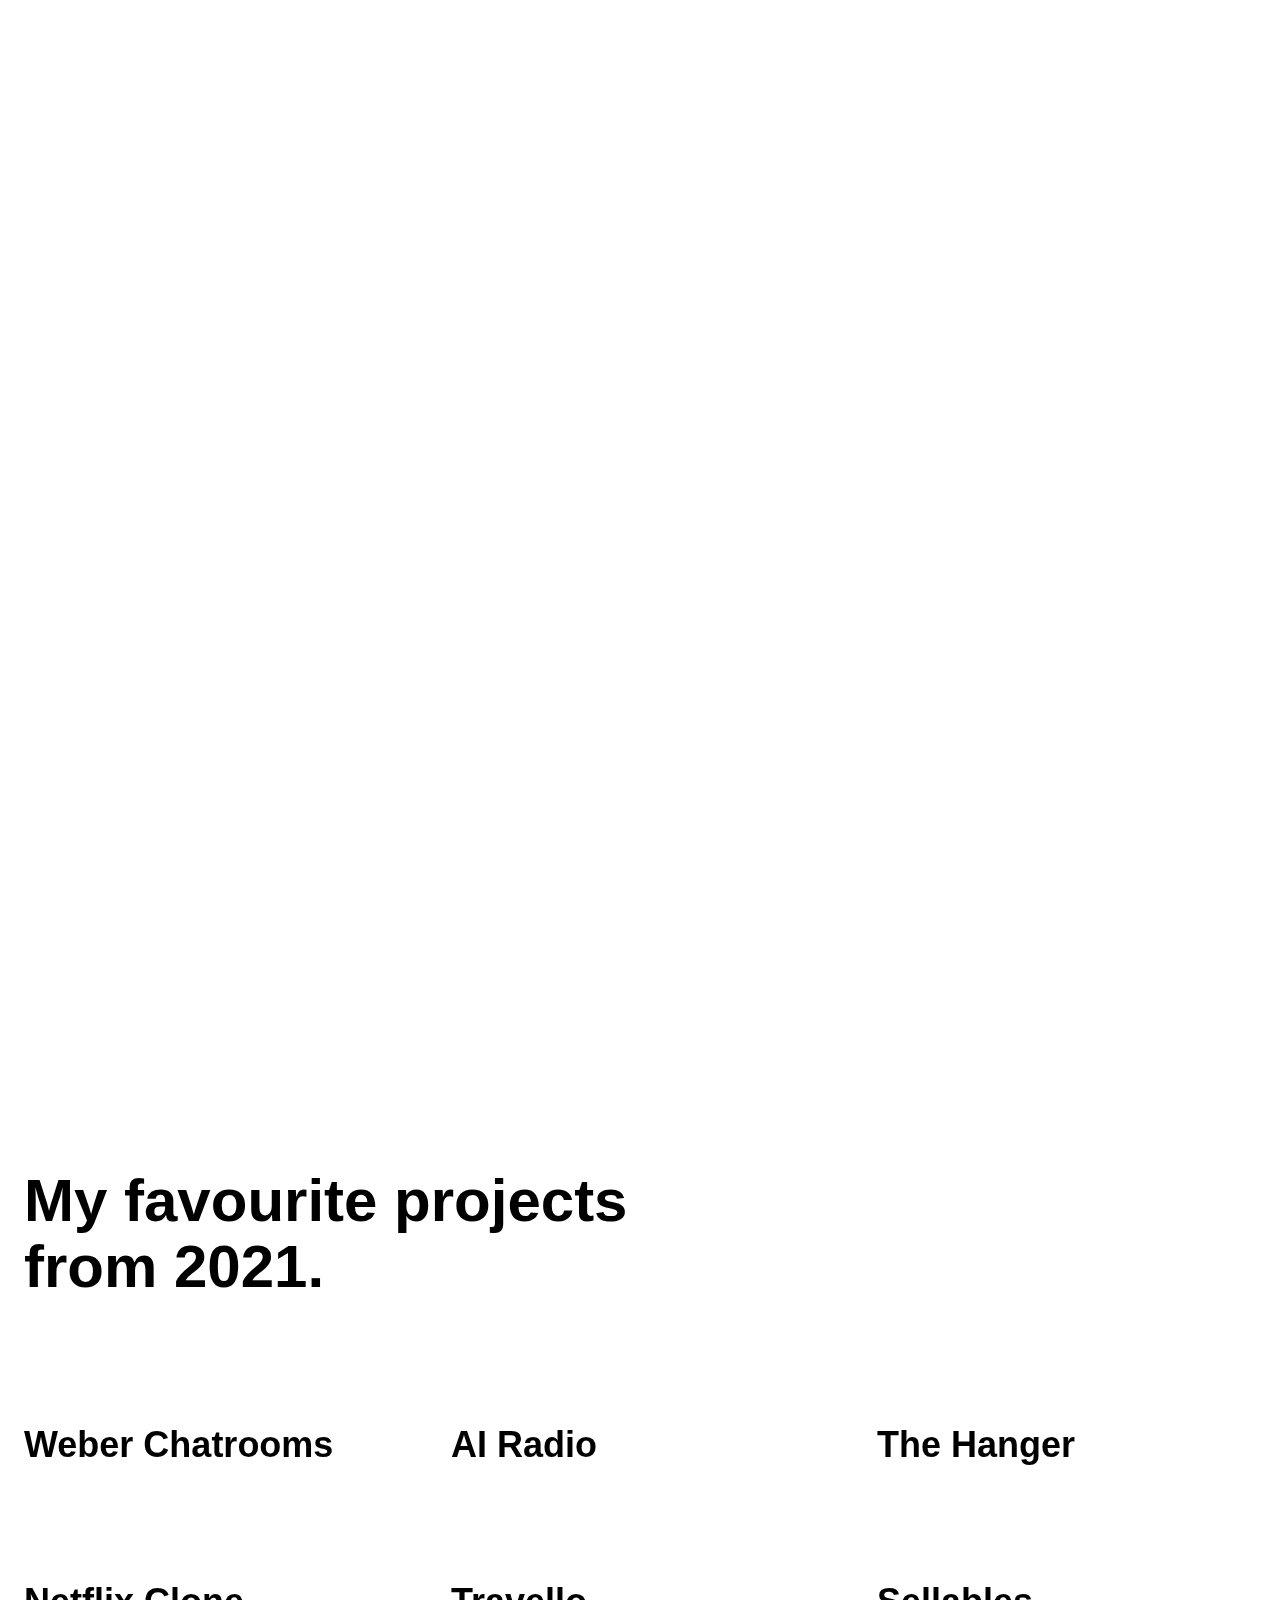
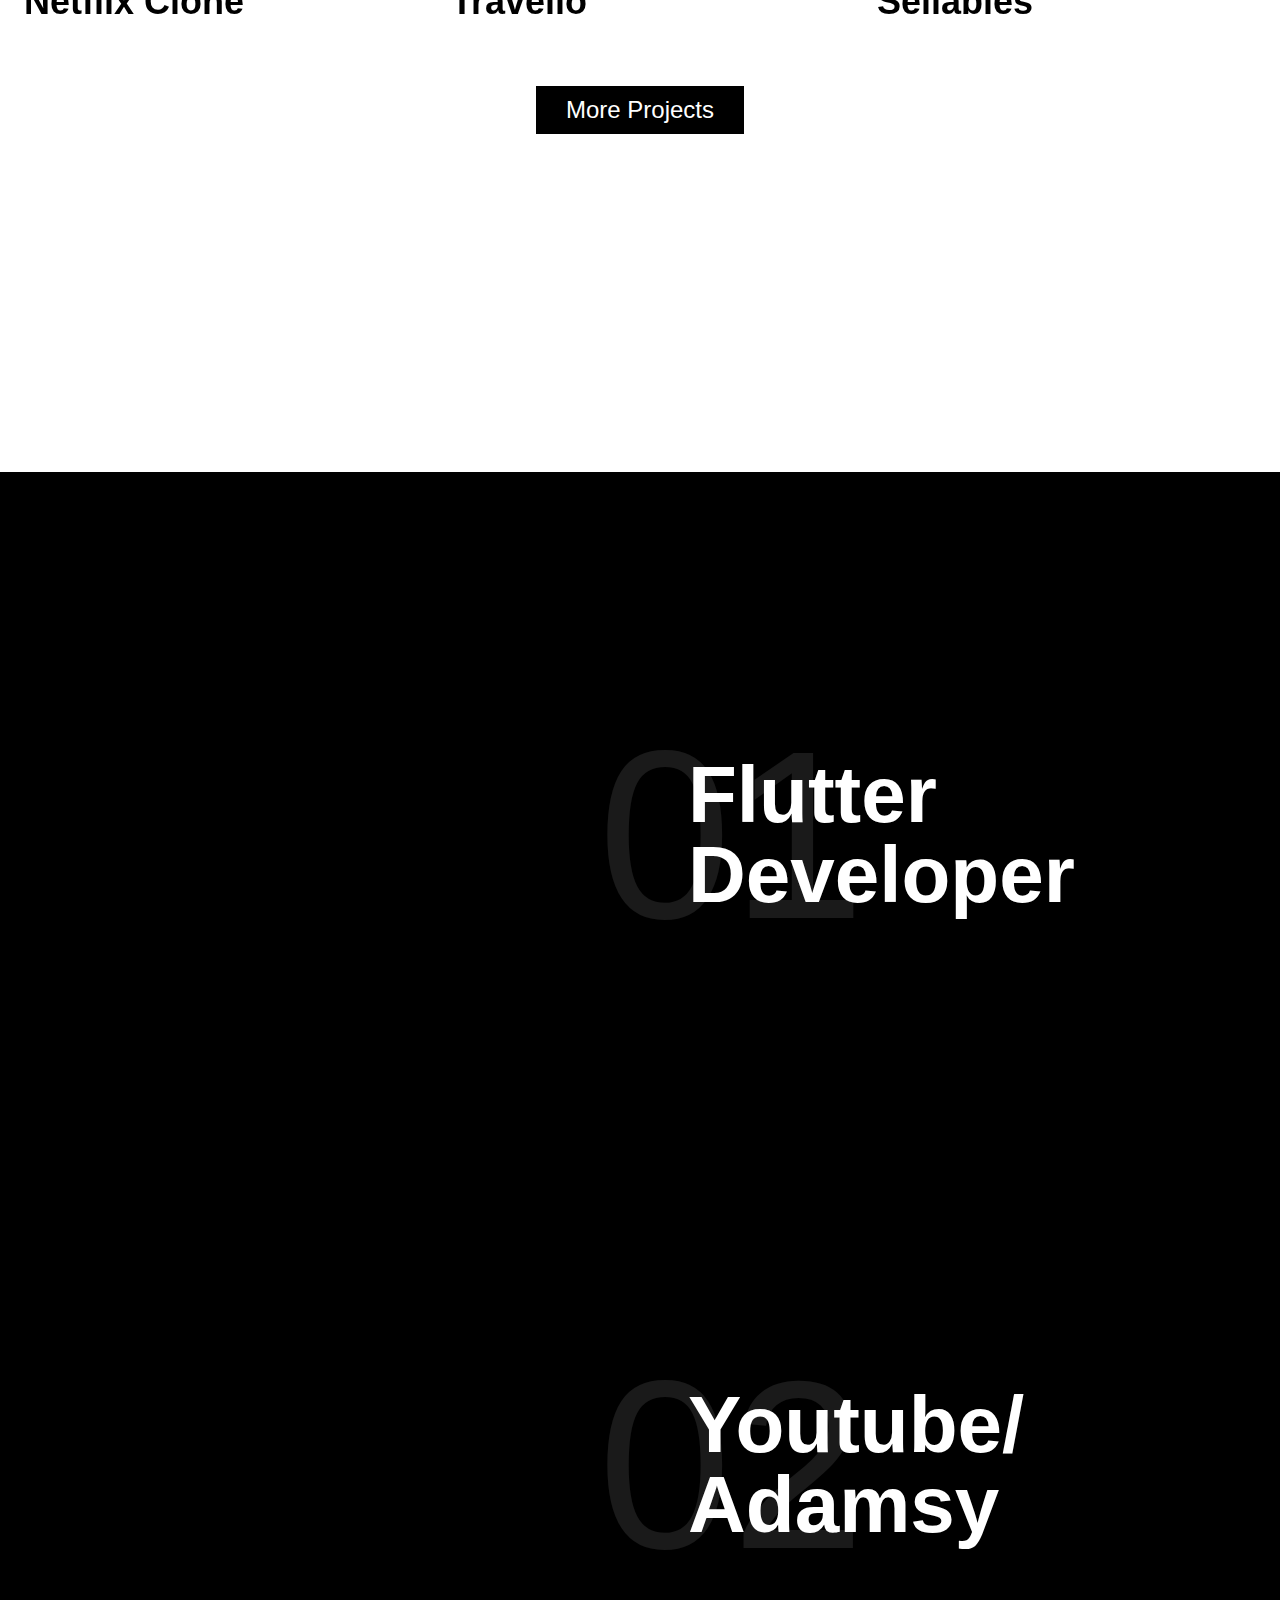
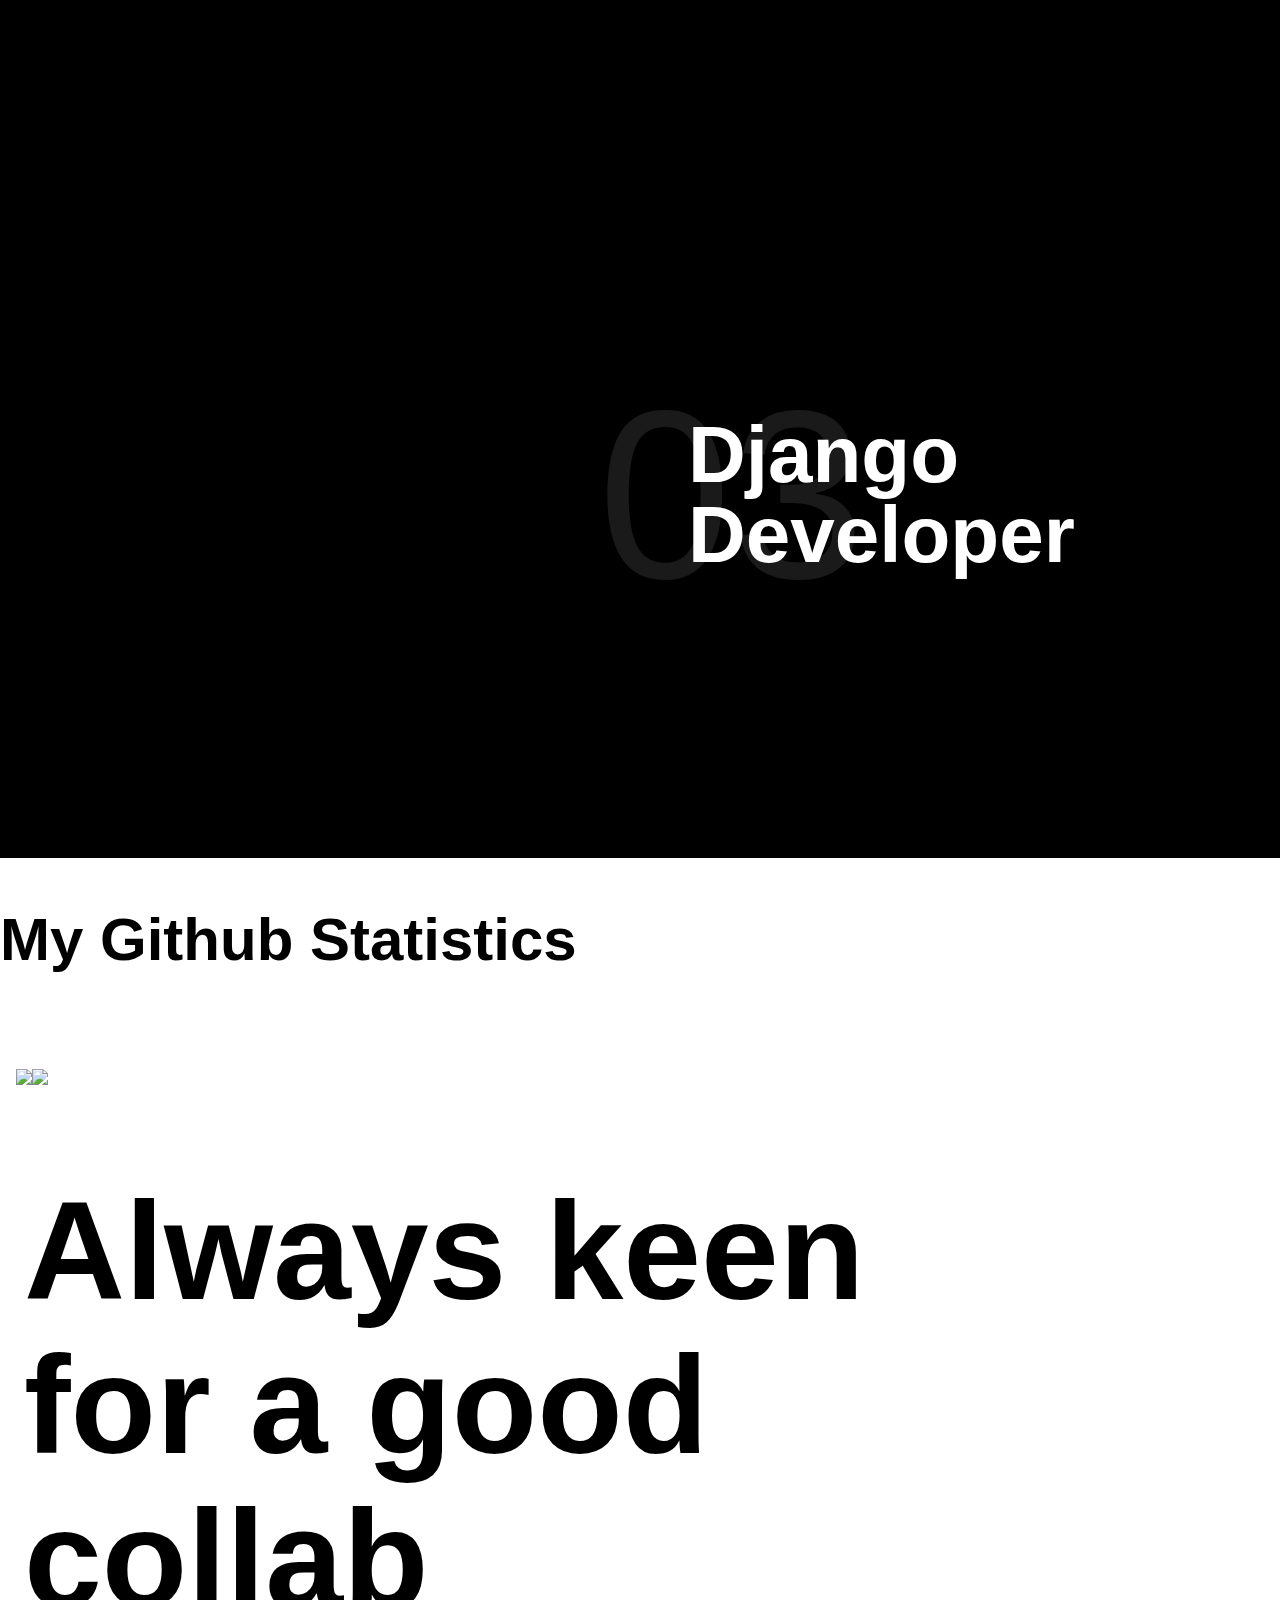
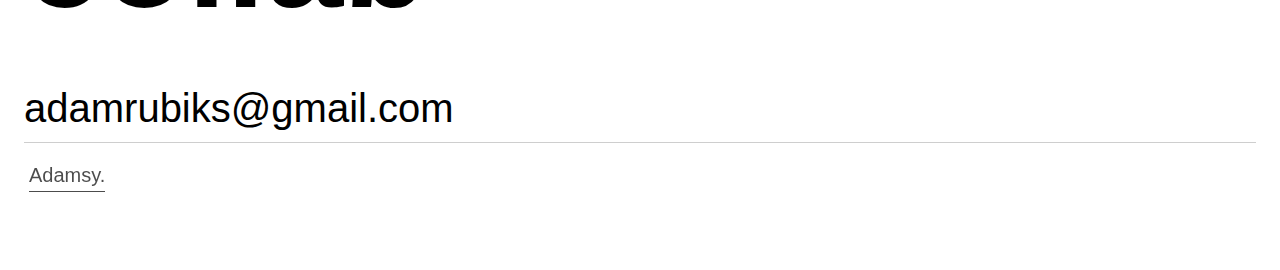
==== commit d557b964: "typo correction" ====
--- a/index.html
+++ b/index.html
@@ -74,7 +74,7 @@
         </a><a href="https://www.youtube.com/channel/UCUpcY6Idnj9p4Nt3jfbRHxw" class="nav-link w-inline-block">
           <div class="nav-link-text">Adamsy</div>
           <div class="link-underline"></div>
-        </a><a href="https://github.com/weberstills" class="nav-link w-inline-block">
+        </a><a href="https://github.com/adamsyy" class="nav-link w-inline-block">
           <div class="nav-link-text">Github &gt; Projects</div>
           <div class="link-underline"></div>
         </a>
@@ -223,7 +223,7 @@
       <div class="w-dyn-list">
         <div role="list" class="project-collection-list w-dyn-items">
           <div role="listitem" class="project-collection-item w-dyn-item"><a
-              href="https://github.com/weberstills/weberchatrooms" class="project-item w-inline-block">
+              href="https://github.com/adamsyy/weberchatrooms" class="project-item w-inline-block">
               <div class="project-item-image-holder"><img src="imgg/web1.jpg" alt="" class="project-item-image" />
                 <div class="project-item-image-overlay"></div>
               </div>
@@ -239,7 +239,7 @@
               </div>
             </a></div>
             <div role="listitem" class="project-collection-item w-dyn-item"><a
-              href="https://weberstills.github.io/React-Netflixclone/" class="project-item w-inline-block">
+              href="https://adamsyy.github.io/React-Netflixclone/" class="project-item w-inline-block">
               <div class="project-item-image-holder"><img src="imgg/web2.jpg" alt="" class="project-item-image" />
                 <div class="project-item-image-overlay"></div>
               </div>
@@ -255,7 +255,7 @@
               </div>
             </a></div>
             <div role="listitem" class="project-collection-item w-dyn-item"><a
-              href="https://github.com/weberstills/AI-Radio-app" class="project-item w-inline-block">
+              href="https://github.com/adamsyy/AI-Radio-app" class="project-item w-inline-block">
               <div class="project-item-image-holder"><img src="imgg/airadio.jpg" alt="" class="project-item-image" />
                 <div class="project-item-image-overlay"></div>
               </div>
@@ -270,9 +270,9 @@
                     alt="" class="project-item-arrow" /></div>
               </div>
             </a></div>
-          <div role="listitem" class="project-collection-item w-dyn-item"><a
-              href="https://github.com/weberstills/travello" class="project-item w-inline-block">
-              <div class="project-item-image-holder"><img src="imgg/web5.jpg" alt="" class="project-item-image" />
+            <div role="listitem" class="project-collection-item w-dyn-item"><a
+              href="https://github.com/adamsyy/AI-Radio-app" class="project-item w-inline-block">
+              <div class="project-item-image-holder"><img src="imgg/Web5.jpg" alt="" class="project-item-image" />
                 <div class="project-item-image-overlay"></div>
               </div>
               <div class="project-item-content">
@@ -287,7 +287,7 @@
               </div>
             </a></div>
           <div role="listitem" class="project-collection-item w-dyn-item"><a
-              href="https://github.com/weberstills/buildfromhome" class="project-item w-inline-block">
+              href="https://github.com/adamsyy/buildfromhome" class="project-item w-inline-block">
               <div class="project-item-image-holder"><img src="imgg//Screenshot2.jpg" alt=""
                   sizes="(max-width: 479px) 92vw, (max-width: 767px) 95vw, (max-width: 991px) 46vw, (max-width: 1279px) 45vw, (max-width: 1439px) 592px, 672px"
                   srcset="imgg/hanger.jpg" class="project-item-image" />
@@ -305,7 +305,7 @@
               </div>
             </a></div>
           <div role="listitem" class="project-collection-item w-dyn-item"><a
-              href="https://github.com/weberstills/Sellables" class="project-item w-inline-block">
+              href="https://github.com/adamsyy/Sellables" class="project-item w-inline-block">
               <div class="project-item-image-holder"><img src="imgg/web3.jpg" alt=""
                   sizes="(max-width: 479px) 92vw, (max-width: 767px) 95vw, (max-width: 991px) 46vw, (max-width: 1279px) 45vw, (max-width: 1439px) 592px, 672px"
                   srcset="imgg/web3.jpg" class="project-item-image" />
@@ -326,6 +326,10 @@
 
         </div>
       </div>
+      <!-- BUTTON TO DISPLAY MORE PROJECTS-->
+      <div class="project-btn">
+        <a href="https://github.com/adamsyy?tab=repositories" class=""> <input  type="button" class="project-button" value="More Projects"></a>
+      </div>
     </div>
   </div>
   <div class="section">
@@ -337,7 +341,7 @@
         style="-webkit-transform:translate3d(0%, 0, 0) scale3d(1, 1, 1) rotateX(0) rotateY(0) rotateZ(0) skew(0, 0);-moz-transform:translate3d(0%, 0, 0) scale3d(1, 1, 1) rotateX(0) rotateY(0) rotateZ(0) skew(0, 0);-ms-transform:translate3d(0%, 0, 0) scale3d(1, 1, 1) rotateX(0) rotateY(0) rotateZ(0) skew(0, 0);transform:translate3d(0%, 0, 0) scale3d(1, 1, 1) rotateX(0) rotateY(0) rotateZ(0) skew(0, 0)"
         class="infinite-carousel _1">
         <div class="infinite-text-holder">
-          <h2 class="infinite-text">WORK</h2>
+          <h2 class="infinite-text">WORK.</h2>
           <h2 class="infinite-text">DEVELOP.</h2>
           <h2 class="infinite-text">REPEAT.</h2>
         </div>
@@ -352,7 +356,7 @@
         </div>
       </div>
     </div>
-    <div class="container line-container">
+    <div class="container line-container">  
       <div data-w-id="8bcff585-4274-03e5-cd38-45d57104228e" style="opacity:0" class="horizontal-line"></div>
     </div>
   </div>
@@ -418,6 +422,27 @@
     </div>
     <div class="background-black"></div>
   </div>
+  <br>
+  <div>
+    <div id="w-node-_741da83a-78d3-18d9-8e12-bc788baec05e-9daebe8c" class="content">
+      <div class="heading-container">
+        <div class="perspective">
+          <div data-w-id="b239b8e5-e32b-992b-3449-9b54c8f88aed" class="perspective-load1-on-view" style="transform: translate3d(0px, 0%, 0vw) scale3d(1, 1, 1) rotateX(0deg) rotateY(0deg) rotateZ(0deg) skew(0deg, 0deg); transform-style: preserve-3d; opacity: 1;">
+            <h3 class="no-margin-bottom">My Github Statistics</h3>
+          </div>
+        </div>
+      </div>
+  
+    <div class="github-statistics"> 
+      <span>
+       <img align="center" src="https://github-readme-stats-sigma-five.vercel.app/api?username=adamsyy&show_icons=true&include_all_commits=true&count_private=true&theme=react&line_height=40" />
+    </span>
+    <br>
+    <span>
+       <img align="center" src="https://github-readme-stats.vercel.app/api/top-langs/?username=adamsyy&theme=react&line_height=40&hide=css"/>
+    </span>
+
+  </div>
 
   <div class="footer">
     <div class="container w-container">
@@ -444,7 +469,7 @@
             loading="lazy" alt="" class="circle-small-image" /></div>
       </div>
       <div class="fade-in-slow-on-view">
-        <h4>adamrubiks@gmail.com</h4>
+        <h4><a href="mailto: adamrubiks@gmail.com">adamrubiks@gmail.com</a></h4>
       </div>
       <div class="footer-flex-container">
         <div class="footer-flex-first">
--- a/css/az-artful.webflow.d841c3435.css
+++ b/css/az-artful.webflow.d841c3435.css
@@ -11,6 +11,22 @@
 body {
   margin: 0;
 }
+
+::-webkit-scrollbar {
+  width: 0.80rem;
+  background-color: hsl(230, 12%, 90%);
+  border-radius: 0.45rem;
+}
+
+::-webkit-scrollbar-thumb {
+  background-color: hsl(230, 12%, 80%);
+  border-radius: 0.45rem;
+}
+
+::-webkit-scrollbar-thumb:hover {
+  background-color: hsl(230, 8%, 65%);
+}
+
 article,
 aside,
 details,
@@ -2272,6 +2288,7 @@
   line-height: 1;
   font-weight: 700;
   text-align: right;
+  text-shadow: 8px 6px 8px #696969;
 }
 
 .hero-text.white-hello {
@@ -5599,3 +5616,29 @@
     grid-column-end: span 1;
   }
 }
+.project-button
+{
+  background-color: #000000;
+  color:white;
+  padding : 10px 30px;
+  text-align: center;
+  text-decoration: none;
+
+}
+.project-button:hover
+{
+  background-color:#D5D5D5;
+  color:#000000;
+}
+.project-btn
+{
+  display:flex;
+  justify-content:center;
+  align-items:center;
+}
+.github-statistics
+{
+  padding: 16px;
+  display: flex;
+  justify-content: start;
+}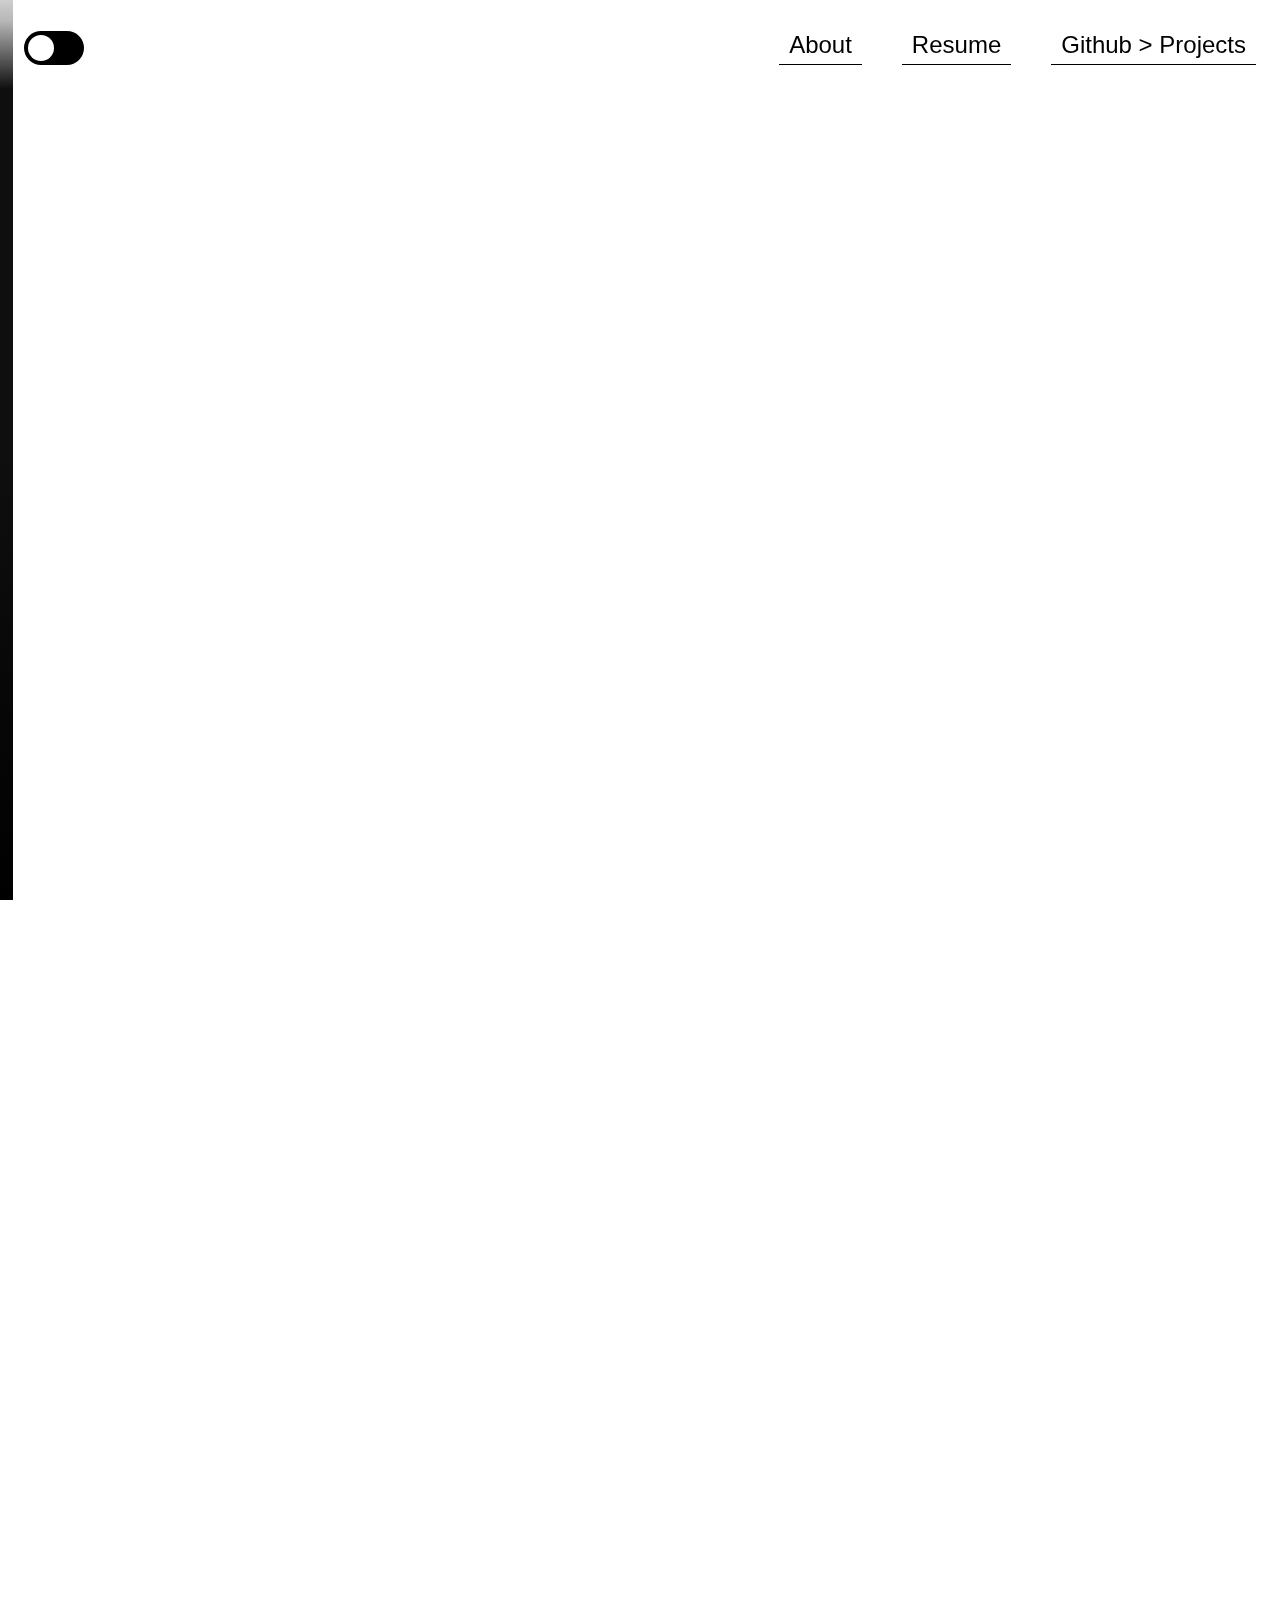
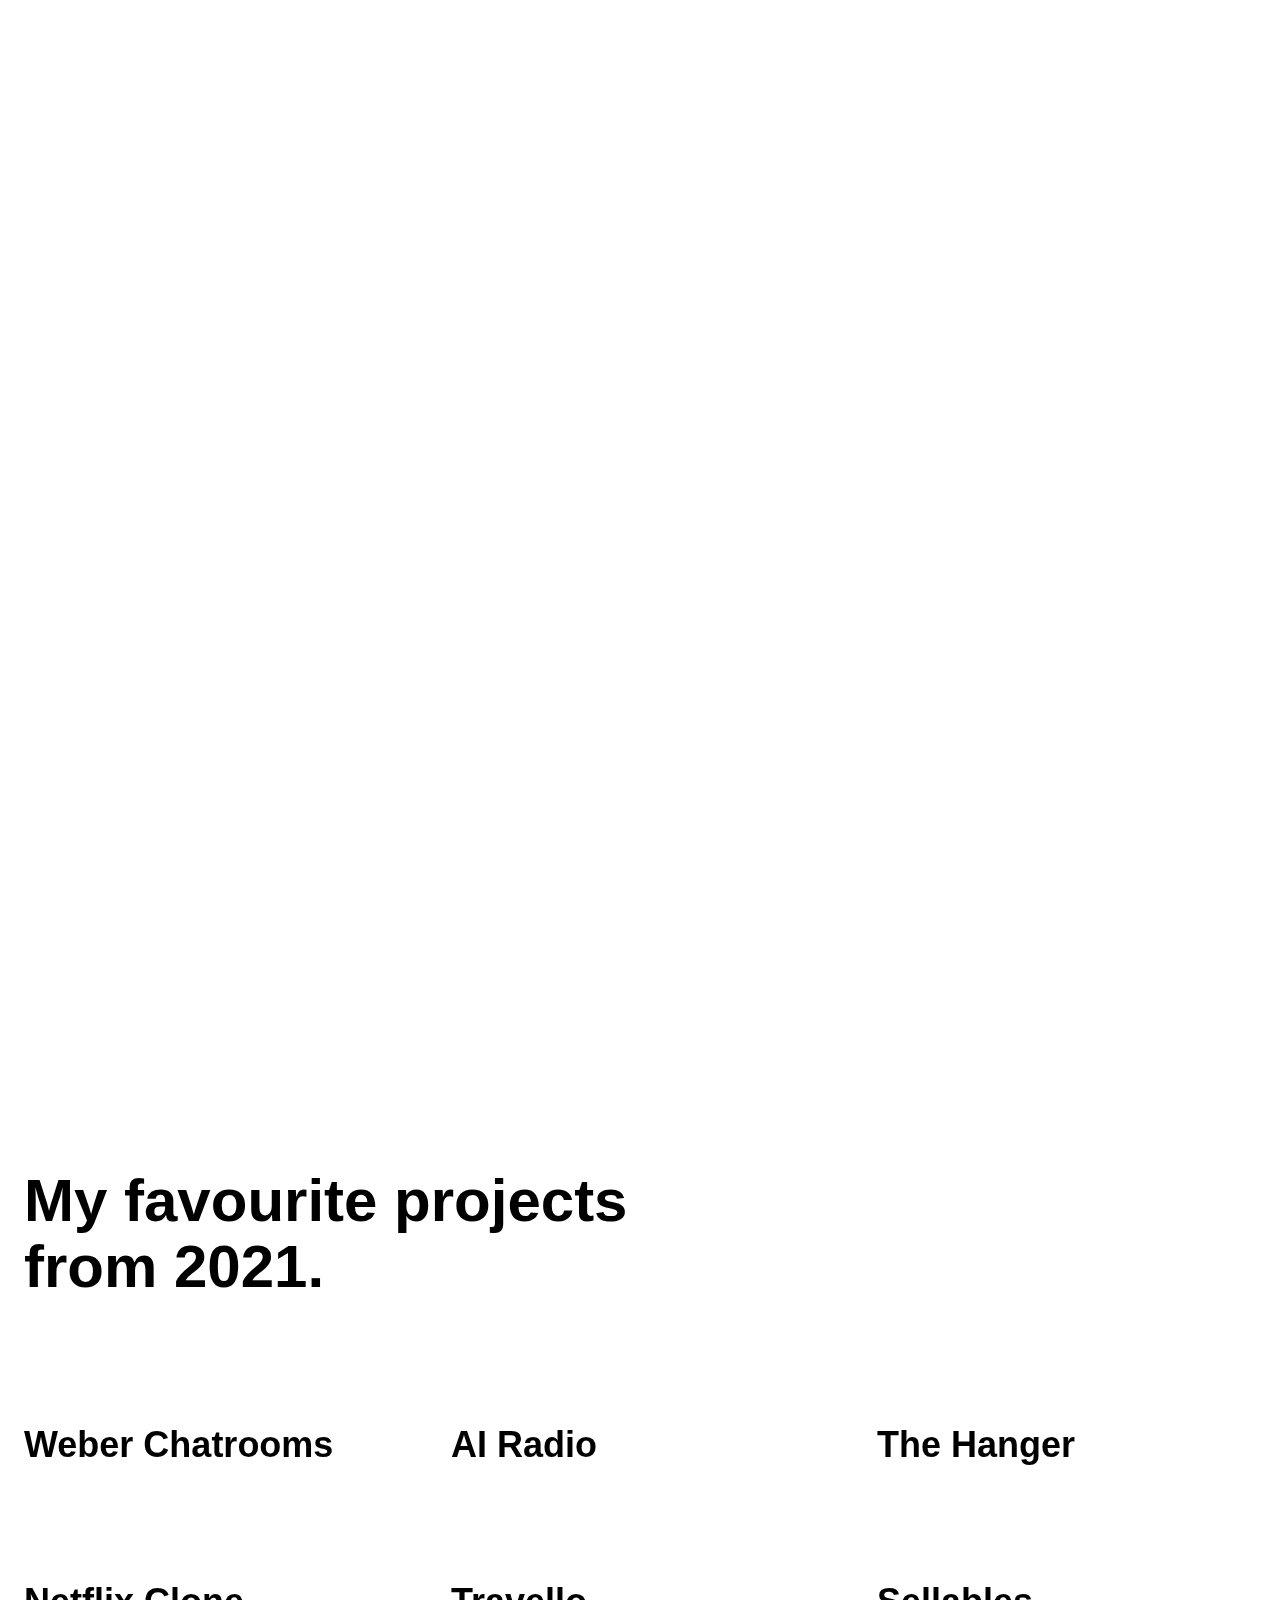
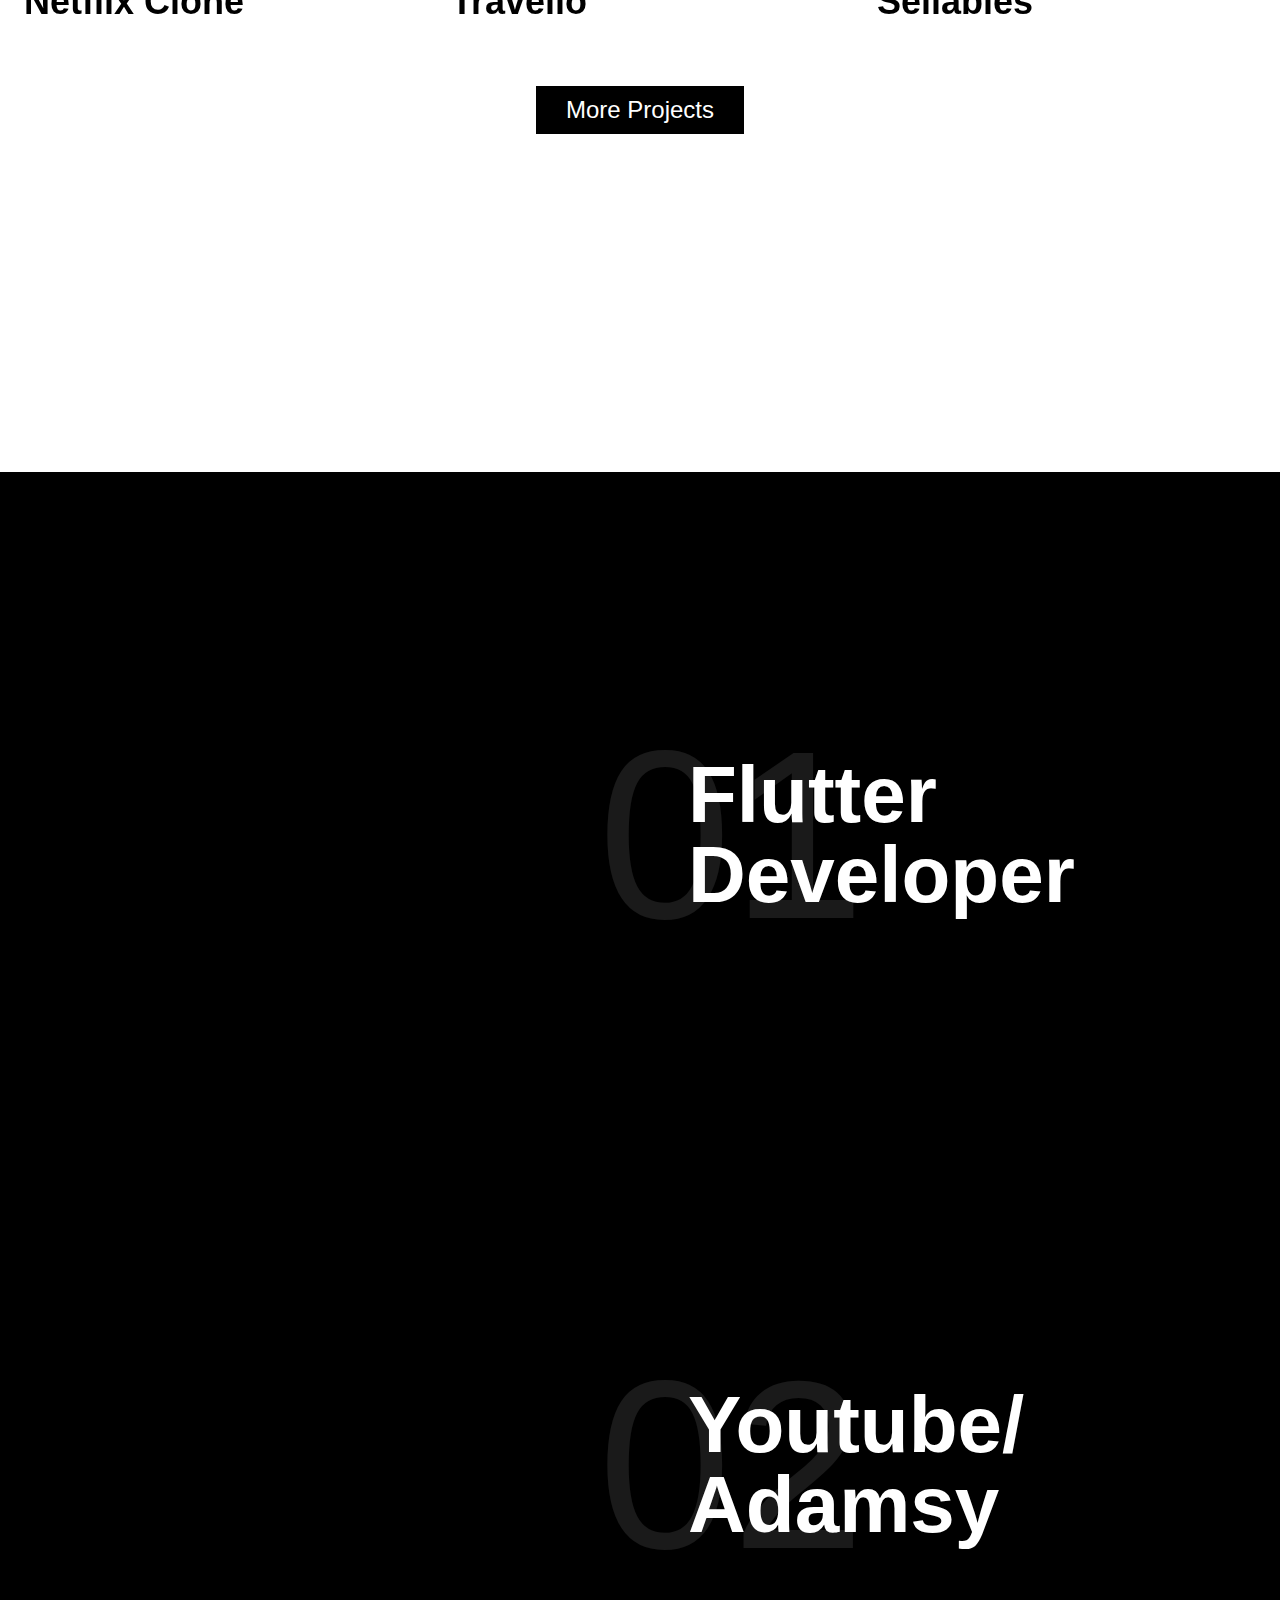
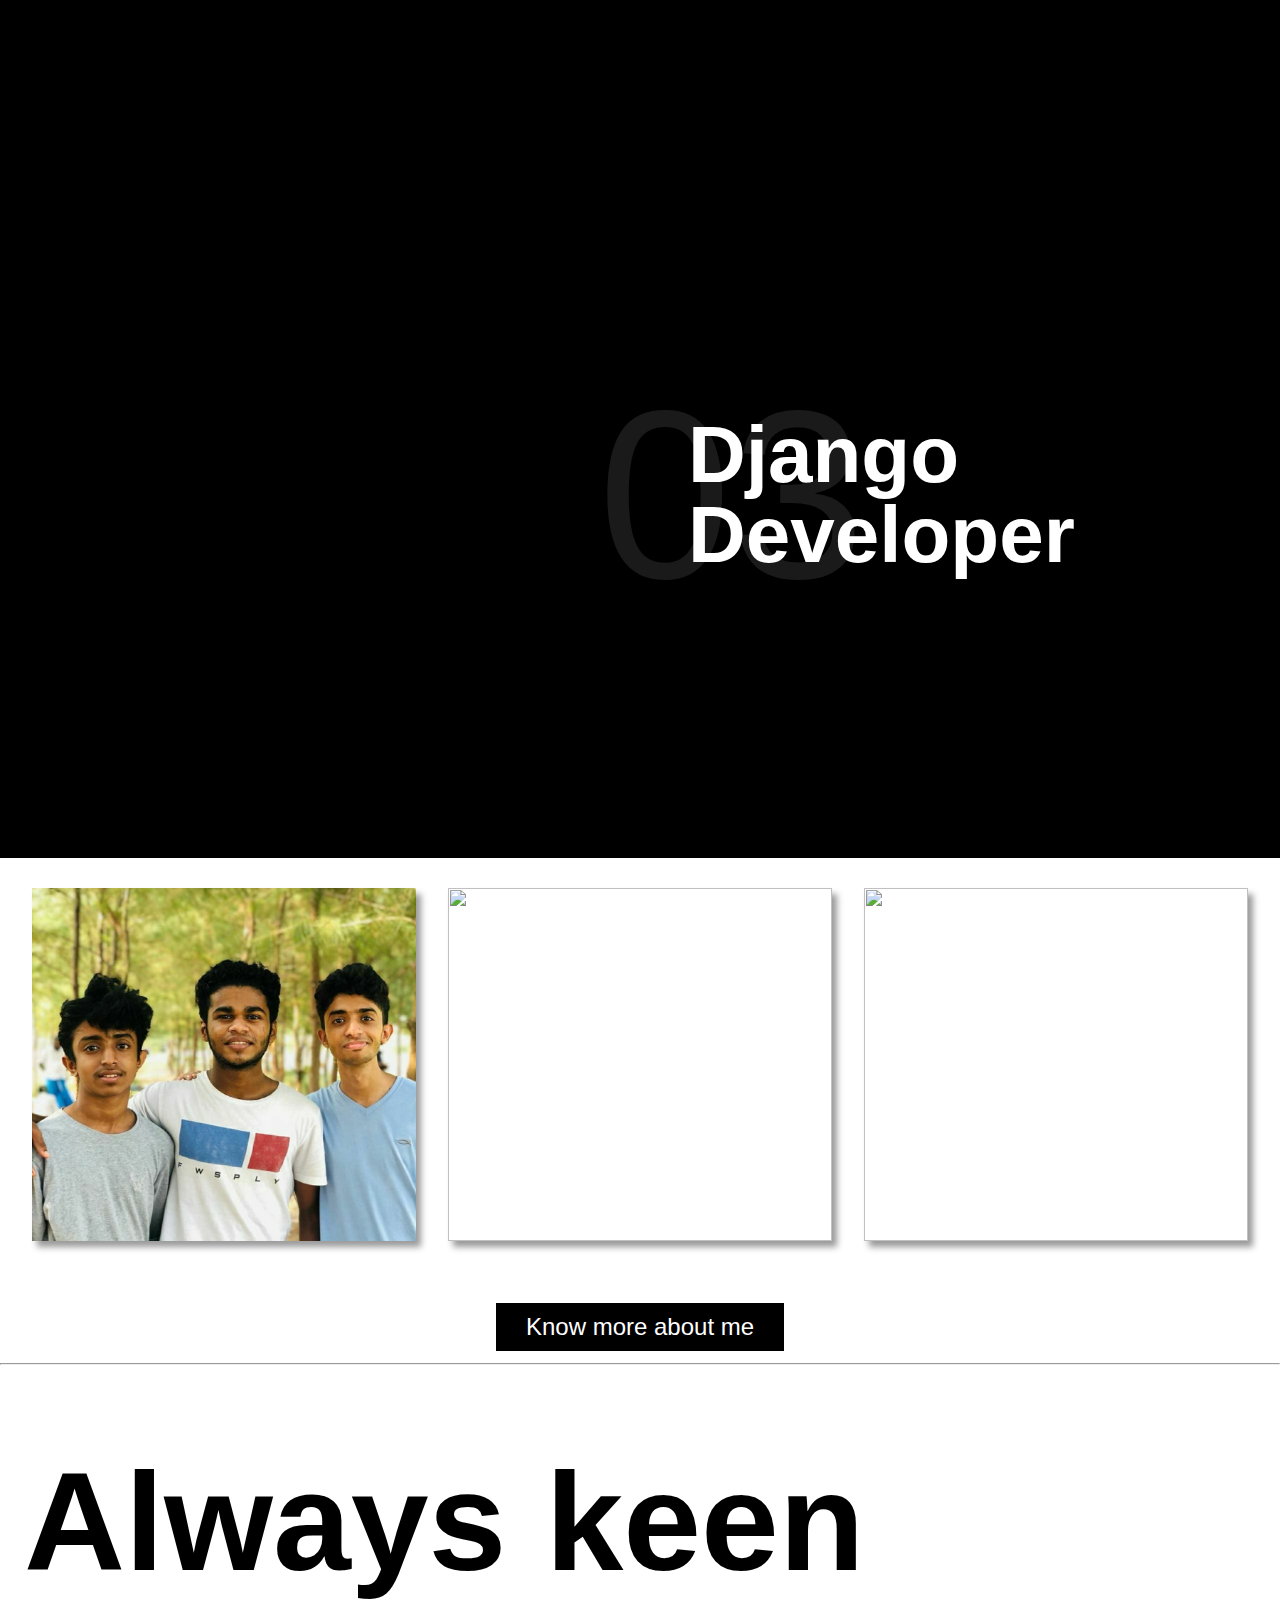
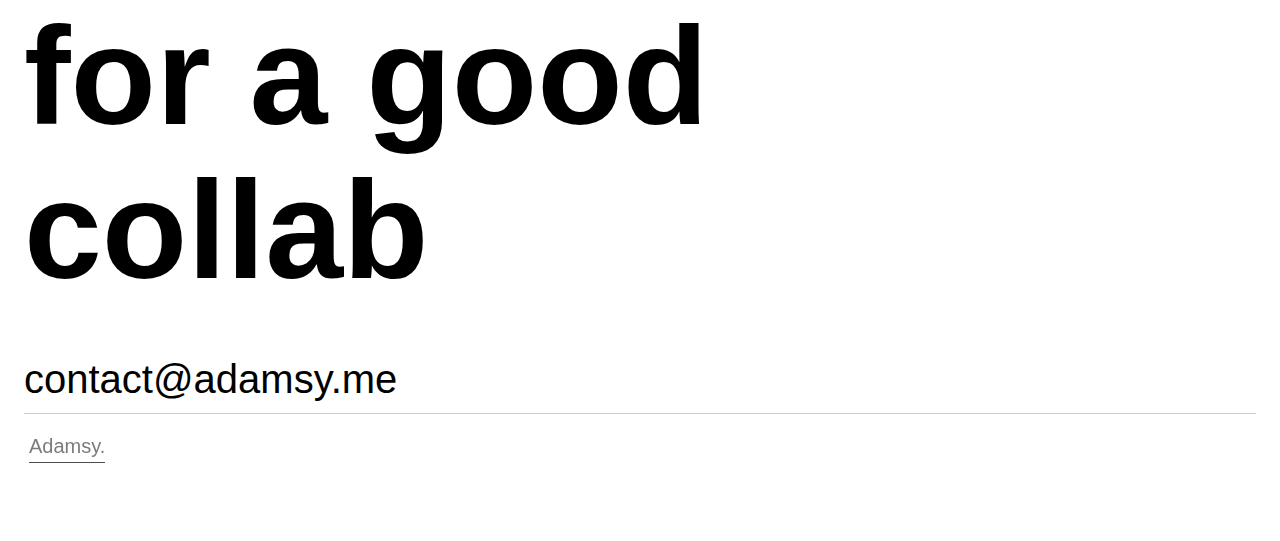
==== commit 7ca95991: "more abouts" ====
--- a/index.html
+++ b/index.html
@@ -46,10 +46,15 @@
     }(window, document);
     function toggleDarkMode() {
       var element = document.body;
-      element.classList.toggle("dark-mode");
+      element?.classList.toggle("dark-mode");
+      
+      document.getElementById("dropMeTextImage").src = element.classList.contains("dark-mode") ?  "imgg/DropMeATextWhite.svg" : "imgg/DropMeATextBlack.svg"
+      document.getElementById("logoImage").src = element.classList.contains("dark-mode") ? "imgg/logoWhite.svg" : "imgg/logoBlack.svg"
+      document.getElementById("menu-button").src = element.classList.contains("dark-mode") ? "imgg/menu-icon-white.svg" : "imgg/menu-icon-black.svg"
 
       var bg = document.getElementsByClassName("nav-bg-white");
-      bg[0].classList.toggle("nav-bg-white");
+      bg[0]?.classList.toggle("nav-bg-white");
+
     }
   </script>
   <meta property="og:image"
@@ -68,11 +73,11 @@
         <span class="slider round"></span>
       </label>
       </a>
-      <nav role="navigation" class="nav-menu w-nav-menu"><a href="imgg/resume2.pdf" class="nav-link w-inline-block">
+      <nav role="navigation" class="nav-menu w-nav-menu"><a href="about.html" class="nav-link w-inline-block">
+          <div class="nav-link-text">About</div>
+          <div class="link-underline"></div>
+        </a><a href="resume.pdf" class="nav-link w-inline-block">
           <div class="nav-link-text">Resume</div>
-          <div class="link-underline"></div>
-        </a><a href="https://www.youtube.com/channel/UCUpcY6Idnj9p4Nt3jfbRHxw" class="nav-link w-inline-block">
-          <div class="nav-link-text">Adamsy</div>
           <div class="link-underline"></div>
         </a><a href="https://github.com/adamsyy" class="nav-link w-inline-block">
           <div class="nav-link-text">Github &gt; Projects</div>
@@ -89,7 +94,8 @@
         </div>
       </nav>
       <div class="menu-button w-nav-button"><img
-          src="https://assets.website-files.com/60586ee6b54d92a3bcaebe89/60586ee6b54d9250faaebec9_menu-icon-black.svg"
+        id="menu-button"
+          src="imgg/menu-icon-black.svg"
           loading="lazy" alt="" /></div>
     </div>
     <div class="nav-bg-white"></div>
@@ -175,7 +181,7 @@
               <div id="w-node-cd46b381-382c-db0e-05b8-21bf07ccbceb-9daebe8c" class="hero-left-description-content">
                 <h5 data-w-id="cd46b381-382c-db0e-05b8-21bf07ccbcec"
                   style="opacity:0;-webkit-transform:translate3d(0, 20PX, 0) scale3d(1, 1, 1) rotateX(0) rotateY(0) rotateZ(0) skew(0, 0);-moz-transform:translate3d(0, 20PX, 0) scale3d(1, 1, 1) rotateX(0) rotateY(0) rotateZ(0) skew(0, 0);-ms-transform:translate3d(0, 20PX, 0) scale3d(1, 1, 1) rotateX(0) rotateY(0) rotateZ(0) skew(0, 0);transform:translate3d(0, 20PX, 0) scale3d(1, 1, 1) rotateX(0) rotateY(0) rotateZ(0) skew(0, 0)"
-                  class="hero-description white">An 18 year old bloke from India :)</h5>
+                  class="hero-description white">A 19 year old boy from India :)</h5>
               </div>
               <div id="w-node-cd46b381-382c-db0e-05b8-21bf07ccbcef-9daebe8c" class="hero-links-grid">
                 <div class="content"><a data-w-id="cd46b381-382c-db0e-05b8-21bf07ccbcf0"
@@ -422,28 +428,36 @@
     </div>
     <div class="background-black"></div>
   </div>
-  <br>
-  <div>
-    <div id="w-node-_741da83a-78d3-18d9-8e12-bc788baec05e-9daebe8c" class="content">
-      <div class="heading-container">
-        <div class="perspective">
-          <div data-w-id="b239b8e5-e32b-992b-3449-9b54c8f88aed" class="perspective-load1-on-view" style="transform: translate3d(0px, 0%, 0vw) scale3d(1, 1, 1) rotateX(0deg) rotateY(0deg) rotateZ(0deg) skew(0deg, 0deg); transform-style: preserve-3d; opacity: 1;">
-            <h3 class="no-margin-bottom">My Github Statistics</h3>
-          </div>
-        </div>
-      </div>
+
+  <section id="gallery-container">
+    <div class="gallery">
+
+      <div class="gallery-item">
+        <img class="gallery-image" src="imgg/adam1.jpeg" alt="person writing in a notebook beside by an iPad, laptop, printed photos, spectacles, and a cup of coffee on a saucer">
+      </div>
+     
+
+      <div class="gallery-item">
+        <img class="gallery-image" src="imgg/adam6.jpg">
+      </div>
+
+      <div class="gallery-item">
+        <img class="gallery-image" src="imgg/adam7.jpg">
+      </div>
+
+      
+
+    </div>
+  </section>
+  <div class="project-btn2">
+    <a href="about.html" class=""> <input  type="button" class="project-button" value="Know more about me"></a>
+  </div>
+  <hr>
+ 
+ 
+
+
   
-    <div class="github-statistics"> 
-      <span>
-       <img align="center" src="https://github-readme-stats-sigma-five.vercel.app/api?username=adamsyy&show_icons=true&include_all_commits=true&count_private=true&theme=react&line_height=40" />
-    </span>
-    <br>
-    <span>
-       <img align="center" src="https://github-readme-stats.vercel.app/api/top-langs/?username=adamsyy&theme=react&line_height=40&hide=css"/>
-    </span>
-
-  </div>
-
   <div class="footer">
     <div class="container w-container">
       <div class="footer-title-container">
@@ -463,13 +477,15 @@
           </div>
         </div>
         <div data-w-id="99bc6bd0-837d-9882-425d-1889465cdbc7" class="circle-container"><img
-            src="https://assets.website-files.com/60586ee6b54d92a3bcaebe89/605c9255abd0491c52bb0a9a_DropMeAText.svg"
+          id="dropMeTextImage"
+            src="imgg/DropMeATextBlack.svg"
             loading="lazy" alt="" class="circle-image" /><img
-            src="https://assets.website-files.com/60586ee6b54d92a3bcaebe89/605b511648fcd1698ad70bf3_logo.svg"
+            id="logoImage"
+            src="imgg/logoBlack.svg"
             loading="lazy" alt="" class="circle-small-image" /></div>
       </div>
       <div class="fade-in-slow-on-view">
-        <h4><a href="mailto: adamrubiks@gmail.com">adamrubiks@gmail.com</a></h4>
+        <h4>contact@adamsy.me</h4>
       </div>
       <div class="footer-flex-container">
         <div class="footer-flex-first">
@@ -508,4 +524,4 @@
   <!--[if lte IE 9]><script src="//cdnjs.cloudflare.com/ajax/libs/placeholders/3.0.2/placeholders.min.js"></script><![endif]-->
 </body>
 
-</html>+</html>
--- a/css/az-artful.webflow.d841c3435.css
+++ b/css/az-artful.webflow.d841c3435.css
@@ -13,7 +13,7 @@
 }
 
 ::-webkit-scrollbar {
-  width: 0.80rem;
+  width: 0.8rem;
   background-color: hsl(230, 12%, 90%);
   border-radius: 0.45rem;
 }
@@ -138,8 +138,8 @@
   text-transform: none;
 }
 button,
-html input[type='button'],
-input[type='reset'] {
+html input[type="button"],
+input[type="reset"] {
   -webkit-appearance: button;
   cursor: pointer;
 }
@@ -155,20 +155,20 @@
 input {
   line-height: normal;
 }
-input[type='checkbox'],
-input[type='radio'] {
+input[type="checkbox"],
+input[type="radio"] {
   box-sizing: border-box;
   padding: 0;
 }
-input[type='number']::-webkit-inner-spin-button,
-input[type='number']::-webkit-outer-spin-button {
+input[type="number"]::-webkit-inner-spin-button,
+input[type="number"]::-webkit-outer-spin-button {
   height: auto;
 }
-input[type='search'] {
+input[type="search"] {
   -webkit-appearance: none;
 }
-input[type='search']::-webkit-search-cancel-button,
-input[type='search']::-webkit-search-decoration {
+input[type="search"]::-webkit-search-cancel-button,
+input[type="search"]::-webkit-search-decoration {
   -webkit-appearance: none;
 }
 fieldset {
@@ -199,15 +199,15 @@
    Start of base Webflow CSS - If you're looking for some ultra-clean CSS, skip the boilerplate and see the unminified code below.
    ========================================================================== */
 @font-face {
-  font-family: 'webflow-icons';
-  src: url('[data-uri]')
-    format('truetype');
+  font-family: "webflow-icons";
+  src: url("[data-uri]")
+    format("truetype");
   font-weight: normal;
   font-style: normal;
 }
-[class^='w-icon-'],
-[class*=' w-icon-'] {
-  font-family: 'webflow-icons' !important;
+[class^="w-icon-"],
+[class*=" w-icon-"] {
+  font-family: "webflow-icons" !important;
   speak: none;
   font-style: normal;
   font-weight: normal;
@@ -218,23 +218,23 @@
   -moz-osx-font-smoothing: grayscale;
 }
 .w-icon-slider-right:before {
-  content: '\e600';
+  content: "\e600";
 }
 .w-icon-slider-left:before {
-  content: '\e601';
+  content: "\e601";
 }
 .w-icon-nav-menu:before {
-  content: '\e602';
+  content: "\e602";
 }
 .w-icon-arrow-down:before,
 .w-icon-dropdown-toggle:before {
-  content: '\e603';
+  content: "\e603";
 }
 .w-icon-file-upload-remove:before {
-  content: '\e900';
+  content: "\e900";
 }
 .w-icon-file-upload-icon:before {
-  content: '\e903';
+  content: "\e903";
 }
 * {
   -webkit-box-sizing: border-box;
@@ -270,7 +270,7 @@
 }
 .w-clearfix:before,
 .w-clearfix:after {
-  content: ' ';
+  content: " ";
   display: table;
   grid-column-start: 1;
   grid-row-start: 1;
@@ -464,7 +464,7 @@
 }
 .w-embed:before,
 .w-embed:after {
-  content: ' ';
+  content: " ";
   display: table;
   grid-column-start: 1;
   grid-row-start: 1;
@@ -494,8 +494,8 @@
   border: 0;
 }
 button,
-html input[type='button'],
-input[type='reset'] {
+html input[type="button"],
+input[type="reset"] {
   border: 0;
   cursor: pointer;
   -webkit-appearance: button;
@@ -588,7 +588,7 @@
 }
 .w-radio:before,
 .w-radio:after {
-  content: ' ';
+  content: " ";
   display: table;
   grid-column-start: 1;
   grid-row-start: 1;
@@ -709,7 +709,7 @@
 }
 .w-container:before,
 .w-container:after {
-  content: ' ';
+  content: " ";
   display: table;
   grid-column-start: 1;
   grid-row-start: 1;
@@ -725,7 +725,7 @@
 }
 .w-row:before,
 .w-row:after {
-  content: ' ';
+  content: " ";
   display: table;
   grid-column-start: 1;
   grid-row-start: 1;
@@ -1028,7 +1028,7 @@
   top: 50%;
   left: 0;
   border: solid transparent;
-  content: ' ';
+  content: " ";
   height: 0;
   width: 0;
   position: absolute;
@@ -1068,7 +1068,7 @@
   top: 100%;
   left: 50%;
   border: solid transparent;
-  content: ' ';
+  content: " ";
   height: 0;
   width: 0;
   position: absolute;
@@ -1224,10 +1224,10 @@
   -ms-user-select: none;
   user-select: none;
 }
-.w-slider-arrow-left [class^='w-icon-'],
-.w-slider-arrow-right [class^='w-icon-'],
-.w-slider-arrow-left [class*=' w-icon-'],
-.w-slider-arrow-right [class*=' w-icon-'] {
+.w-slider-arrow-left [class^="w-icon-"],
+.w-slider-arrow-right [class^="w-icon-"],
+.w-slider-arrow-left [class*=" w-icon-"],
+.w-slider-arrow-right [class*=" w-icon-"] {
   position: absolute;
 }
 .w-slider-arrow-left:focus,
@@ -1356,7 +1356,7 @@
   bottom: 0;
   left: 0;
   color: #fff;
-  font-family: 'Helvetica Neue', Helvetica, Ubuntu, 'Segoe UI', Verdana,
+  font-family: "Helvetica Neue", Helvetica, Ubuntu, "Segoe UI", Verdana,
     sans-serif;
   font-size: 17px;
   line-height: 1.2;
@@ -1390,7 +1390,7 @@
   opacity: 0;
 }
 .w-lightbox-view:before {
-  content: '';
+  content: "";
   height: 100vh;
 }
 .w-lightbox-group,
@@ -1460,18 +1460,18 @@
   display: none;
   bottom: 0;
   left: 0;
-  background-image: url('[data-uri]');
+  background-image: url("[data-uri]");
 }
 .w-lightbox-right {
   display: none;
   right: 0;
   bottom: 0;
-  background-image: url('[data-uri]');
+  background-image: url("[data-uri]");
 }
 .w-lightbox-close {
   right: 0;
   height: 2.6em;
-  background-image: url('[data-uri]');
+  background-image: url("[data-uri]");
   background-size: 18px;
 }
 .w-lightbox-strip {
@@ -1536,7 +1536,7 @@
   animation: spin 0.8s infinite linear;
 }
 .w-lightbox-spinner:after {
-  content: '';
+  content: "";
   position: absolute;
   top: -4px;
   right: -4px;
@@ -1592,7 +1592,7 @@
 }
 .w-richtext:before,
 .w-richtext:after {
-  content: ' ';
+  content: " ";
   display: table;
   grid-column-start: 1;
   grid-row-start: 1;
@@ -1602,8 +1602,8 @@
 .w-richtext:after {
   clear: both;
 }
-.w-richtext[contenteditable='true']:before,
-.w-richtext[contenteditable='true']:after {
+.w-richtext[contenteditable="true"]:before,
+.w-richtext[contenteditable="true"]:after {
   white-space: initial;
 }
 .w-richtext ol,
@@ -1611,16 +1611,16 @@
   overflow: hidden;
 }
 .w-richtext .w-richtext-figure-selected.w-richtext-figure-type-video div:after,
-.w-richtext .w-richtext-figure-selected[data-rt-type='video'] div:after {
+.w-richtext .w-richtext-figure-selected[data-rt-type="video"] div:after {
   outline: 2px solid #2895f7;
 }
 .w-richtext .w-richtext-figure-selected.w-richtext-figure-type-image div,
-.w-richtext .w-richtext-figure-selected[data-rt-type='image'] div {
+.w-richtext .w-richtext-figure-selected[data-rt-type="image"] div {
   outline: 2px solid #2895f7;
 }
 .w-richtext figure.w-richtext-figure-type-video > div:after,
-.w-richtext figure[data-rt-type='video'] > div:after {
-  content: '';
+.w-richtext figure[data-rt-type="video"] > div:after {
+  content: "";
   position: absolute;
   display: none;
   left: 0;
@@ -1646,25 +1646,25 @@
   color: transparent;
 }
 .w-richtext figure.w-richtext-figure-type-image,
-.w-richtext figure[data-rt-type='image'] {
+.w-richtext figure[data-rt-type="image"] {
   display: table;
 }
 .w-richtext figure.w-richtext-figure-type-image > div,
-.w-richtext figure[data-rt-type='image'] > div {
+.w-richtext figure[data-rt-type="image"] > div {
   display: inline-block;
 }
 .w-richtext figure.w-richtext-figure-type-image > figcaption,
-.w-richtext figure[data-rt-type='image'] > figcaption {
+.w-richtext figure[data-rt-type="image"] > figcaption {
   display: table-caption;
   caption-side: bottom;
 }
 .w-richtext figure.w-richtext-figure-type-video,
-.w-richtext figure[data-rt-type='video'] {
+.w-richtext figure[data-rt-type="video"] {
   width: 60%;
   height: 0;
 }
 .w-richtext figure.w-richtext-figure-type-video iframe,
-.w-richtext figure[data-rt-type='video'] iframe {
+.w-richtext figure[data-rt-type="video"] iframe {
   position: absolute;
   top: 0;
   left: 0;
@@ -1672,7 +1672,7 @@
   height: 100%;
 }
 .w-richtext figure.w-richtext-figure-type-video > div,
-.w-richtext figure[data-rt-type='video'] > div {
+.w-richtext figure[data-rt-type="video"] > div {
   width: 100%;
 }
 .w-richtext figure.w-richtext-align-center {
@@ -1681,7 +1681,7 @@
   clear: both;
 }
 .w-richtext figure.w-richtext-align-center.w-richtext-figure-type-image > div,
-.w-richtext figure.w-richtext-align-center[data-rt-type='image'] > div {
+.w-richtext figure.w-richtext-align-center[data-rt-type="image"] > div {
   max-width: 100%;
 }
 .w-richtext figure.w-richtext-align-normal {
@@ -1720,7 +1720,7 @@
 }
 .w-nav:before,
 .w-nav:after {
-  content: ' ';
+  content: " ";
   display: table;
   grid-column-start: 1;
   grid-row-start: 1;
@@ -1781,20 +1781,20 @@
 .w-nav-overlay [data-nav-menu-open] {
   top: 0;
 }
-.w-nav[data-animation='over-left'] .w-nav-overlay {
+.w-nav[data-animation="over-left"] .w-nav-overlay {
   width: auto;
 }
-.w-nav[data-animation='over-left'] .w-nav-overlay,
-.w-nav[data-animation='over-left'] [data-nav-menu-open] {
+.w-nav[data-animation="over-left"] .w-nav-overlay,
+.w-nav[data-animation="over-left"] [data-nav-menu-open] {
   right: auto;
   z-index: 1;
   top: 0;
 }
-.w-nav[data-animation='over-right'] .w-nav-overlay {
+.w-nav[data-animation="over-right"] .w-nav-overlay {
   width: auto;
 }
-.w-nav[data-animation='over-right'] .w-nav-overlay,
-.w-nav[data-animation='over-right'] [data-nav-menu-open] {
+.w-nav[data-animation="over-right"] .w-nav-overlay,
+.w-nav[data-animation="over-right"] [data-nav-menu-open] {
   left: auto;
   z-index: 1;
   top: 0;
@@ -1820,10 +1820,10 @@
   background-color: #c8c8c8;
   color: white;
 }
-.w-nav[data-collapse='all'] .w-nav-menu {
+.w-nav[data-collapse="all"] .w-nav-menu {
   display: none;
 }
-.w-nav[data-collapse='all'] .w-nav-button {
+.w-nav[data-collapse="all"] .w-nav-button {
   display: block;
 }
 .w--nav-dropdown-open {
@@ -1836,18 +1836,18 @@
   position: static;
 }
 @media screen and (max-width: 991px) {
-  .w-nav[data-collapse='medium'] .w-nav-menu {
+  .w-nav[data-collapse="medium"] .w-nav-menu {
     display: none;
   }
-  .w-nav[data-collapse='medium'] .w-nav-button {
+  .w-nav[data-collapse="medium"] .w-nav-button {
     display: block;
   }
 }
 @media screen and (max-width: 767px) {
-  .w-nav[data-collapse='small'] .w-nav-menu {
+  .w-nav[data-collapse="small"] .w-nav-menu {
     display: none;
   }
-  .w-nav[data-collapse='small'] .w-nav-button {
+  .w-nav[data-collapse="small"] .w-nav-button {
     display: block;
   }
   .w-nav-brand {
@@ -1855,10 +1855,10 @@
   }
 }
 @media screen and (max-width: 479px) {
-  .w-nav[data-collapse='tiny'] .w-nav-menu {
+  .w-nav[data-collapse="tiny"] .w-nav-menu {
     display: none;
   }
-  .w-nav[data-collapse='tiny'] .w-nav-button {
+  .w-nav[data-collapse="tiny"] .w-nav-button {
     display: block;
   }
 }
@@ -1867,7 +1867,7 @@
 }
 .w-tabs:before,
 .w-tabs:after {
-  content: ' ';
+  content: " ";
   display: table;
   grid-column-start: 1;
   grid-row-start: 1;
@@ -1915,7 +1915,7 @@
   }
 }
 .w-ix-emptyfix:after {
-  content: '';
+  content: "";
 }
 @keyframes spin {
   0% {
@@ -2087,6 +2087,7 @@
   display: inline-block;
   width: 60px;
   height: 34px;
+  margin-top: 11px !important;
 }
 
 .switch input {
@@ -2109,7 +2110,7 @@
 
 .slider:before {
   position: absolute;
-  content: '';
+  content: "";
   height: 26px;
   width: 26px;
   left: 4px;
@@ -2288,7 +2289,6 @@
   line-height: 1;
   font-weight: 700;
   text-align: right;
-  text-shadow: 8px 6px 8px #696969;
 }
 
 .hero-text.white-hello {
@@ -2437,7 +2437,6 @@
 
 .link.footer-link {
   margin-left: 10px;
-  color: #000;
   font-size: 20px;
 }
 
@@ -2633,7 +2632,7 @@
   width: 60px;
   height: 60px;
   border-radius: 50%;
-  background-image: url('https://assets.website-files.com/60586ee6b54d92a3bcaebe89/605c9b057836d1326e554cbb_Me-Pic.png');
+  background-image: url("https://assets.website-files.com/60586ee6b54d92a3bcaebe89/605c9b057836d1326e554cbb_Me-Pic.png");
   background-position: 50% 50%;
   background-size: cover;
 }
@@ -4539,6 +4538,10 @@
     padding-bottom: 10px;
   }
 
+  .nav-link-text {
+    color: #000;
+  }
+
   .footer {
     text-align: left;
   }
@@ -5616,29 +5619,111 @@
     grid-column-end: span 1;
   }
 }
-.project-button
-{
+.project-button {
   background-color: #000000;
-  color:white;
-  padding : 10px 30px;
+  color: white;
+  padding: 10px 30px;
   text-align: center;
   text-decoration: none;
-
-}
-.project-button:hover
-{
-  background-color:#D5D5D5;
-  color:#000000;
-}
-.project-btn
-{
-  display:flex;
-  justify-content:center;
-  align-items:center;
-}
-.github-statistics
-{
-  padding: 16px;
+}
+.project-button:hover {
+  background-color: #d5d5d5;
+  color: #000000;
+}
+.project-btn {
   display: flex;
-  justify-content: start;
-}+  justify-content: center;
+  align-items: center;
+}
+
+/* Gallery */
+
+#gallery-container {
+  max-width: 100rem;
+  margin: 30px auto;
+  padding: 0 2rem 2rem;
+}
+
+.gallery {
+  display: flex;
+  flex-wrap: wrap;
+  /* Compensate for excess margin on outer gallery flex items */
+  margin: -1rem -1rem;
+}
+
+.gallery-item {
+  /* Minimum width of 24rem and grow to fit available space */
+  flex: 1 0 24rem;
+  /* Margin value should be half of grid-gap value as margins on flex items don't collapse */
+  margin: 1rem;
+  box-shadow: 0.3rem 0.4rem 0.4rem rgba(0, 0, 0, 0.4);
+  overflow: hidden;
+}
+
+.gallery-image {
+  display: block;
+  width: 100%;
+  height: 100%;
+  object-fit: cover;
+  transition: transform 400ms ease-out;
+}
+
+.gallery-image:hover {
+  transform: scale(1.15);
+}
+
+/*
+
+The following rule will only run if your browser supports CSS grid.
+
+Remove or comment-out the code block below to see how the browser will fall-back to flexbox styling. 
+
+*/
+
+@supports (display: grid) {
+  .gallery {
+    display: grid;
+    grid-template-columns: repeat(auto-fit, minmax(24rem, 1fr));
+    grid-gap: 2rem;
+  }
+
+  .gallery,
+  .gallery-item {
+    margin: 0;
+  }
+}
+
+@media only screen and (max-width: 600px) {
+  #gallery-container {
+    max-width: 50rem;
+  }
+
+  .gallery-item {
+    flex: 1 0 14rem;
+  }
+
+  .gallery {
+    display: grid;
+    grid-template-columns: repeat(auto-fit, minmax(14rem, 1fr));
+    grid-gap: 2rem;
+  }
+}
+.hloi{
+  width: 50%;
+  margin: 0 auto;
+}
+.wrapper{
+  width: 50%;
+  margin: 0 auto;
+ 
+}
+.calender{
+  max-width: 200px;
+}
+
+.project-btn2 {
+  display: flex;
+  justify-content: center;
+  align-items: center;
+}
+
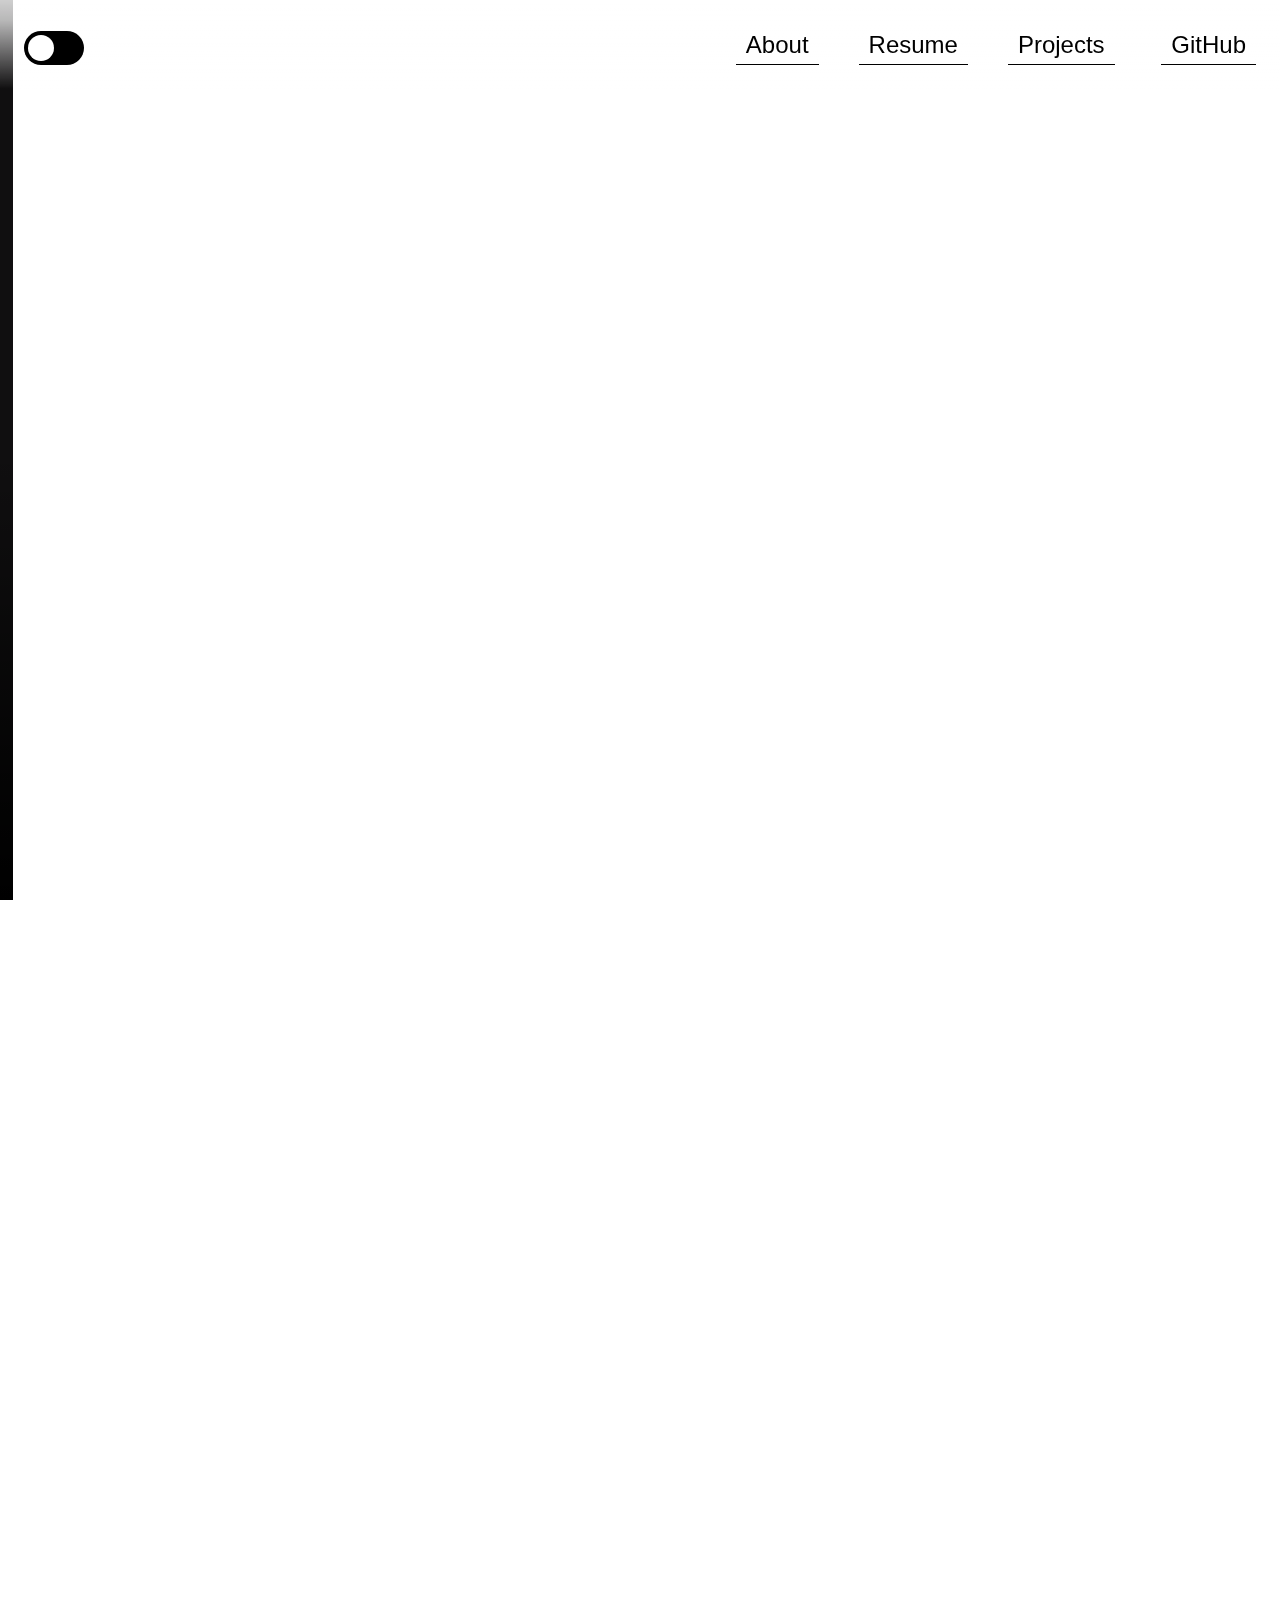
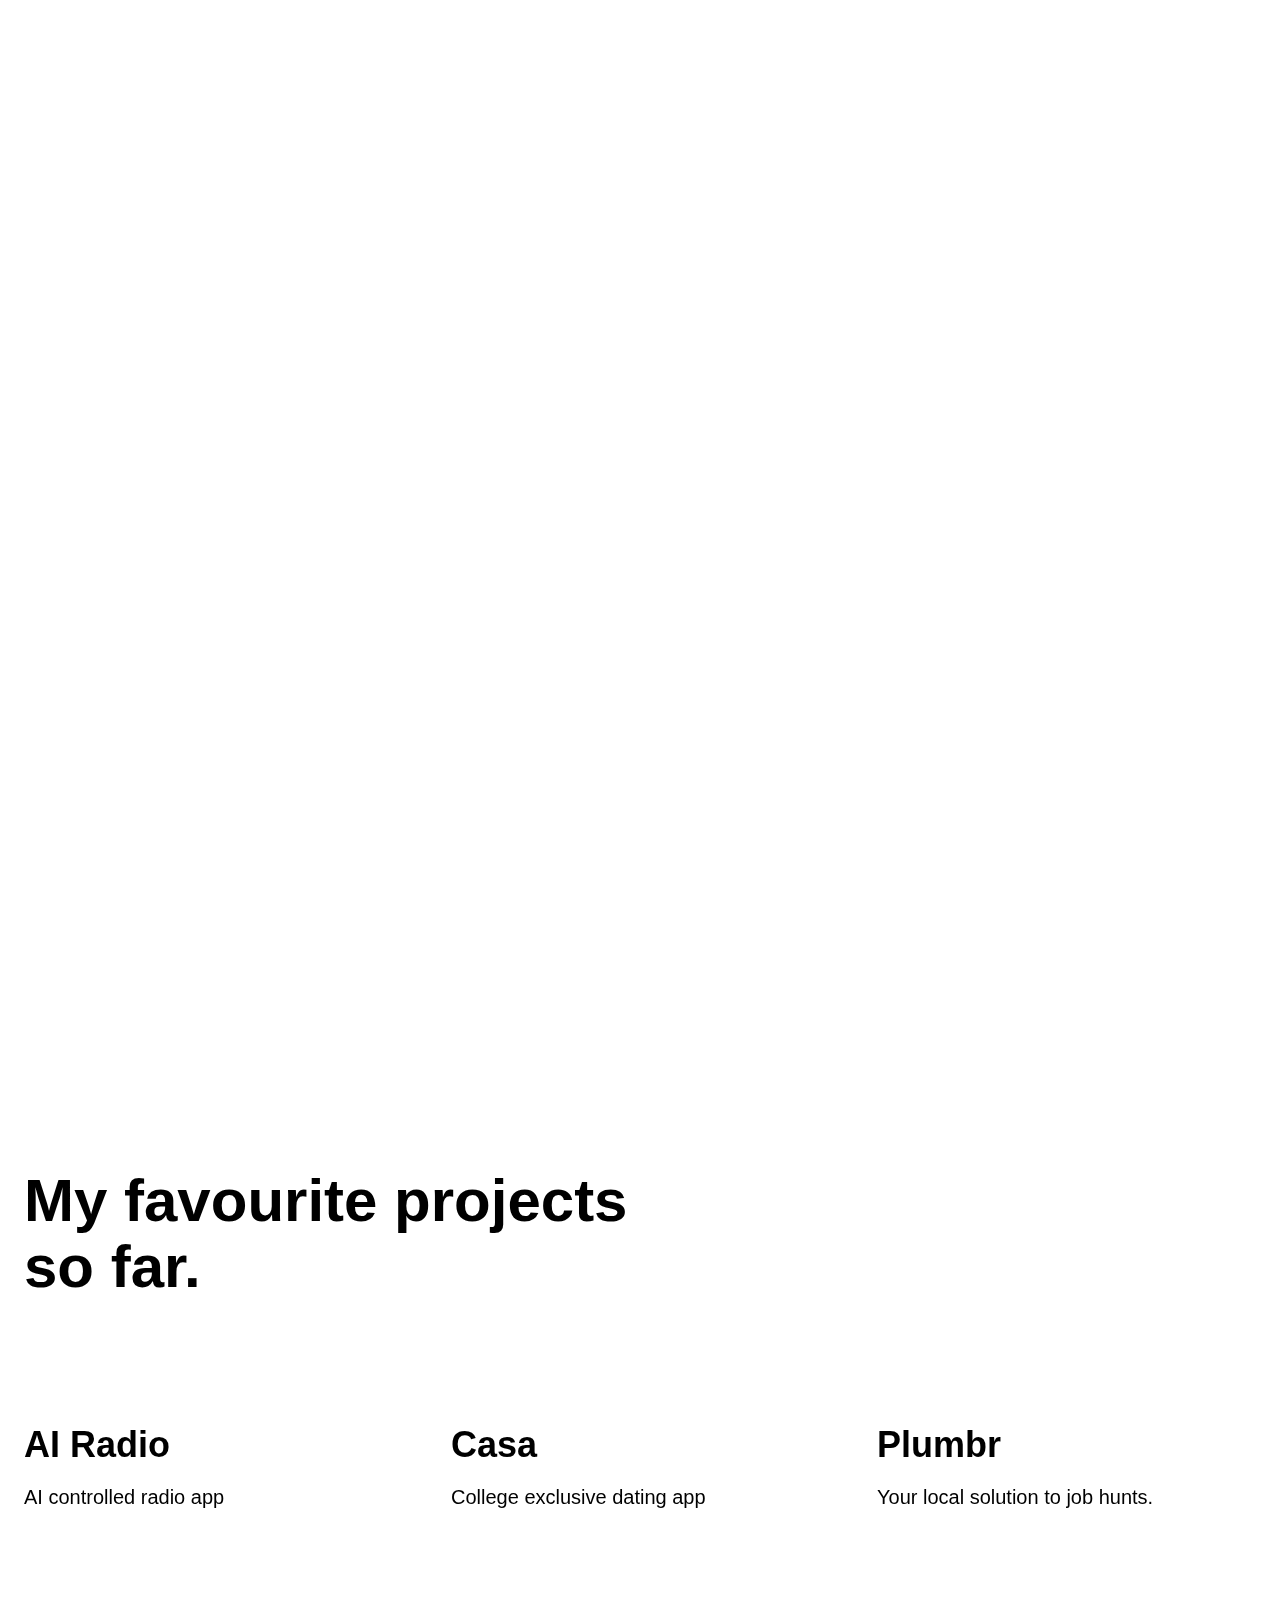
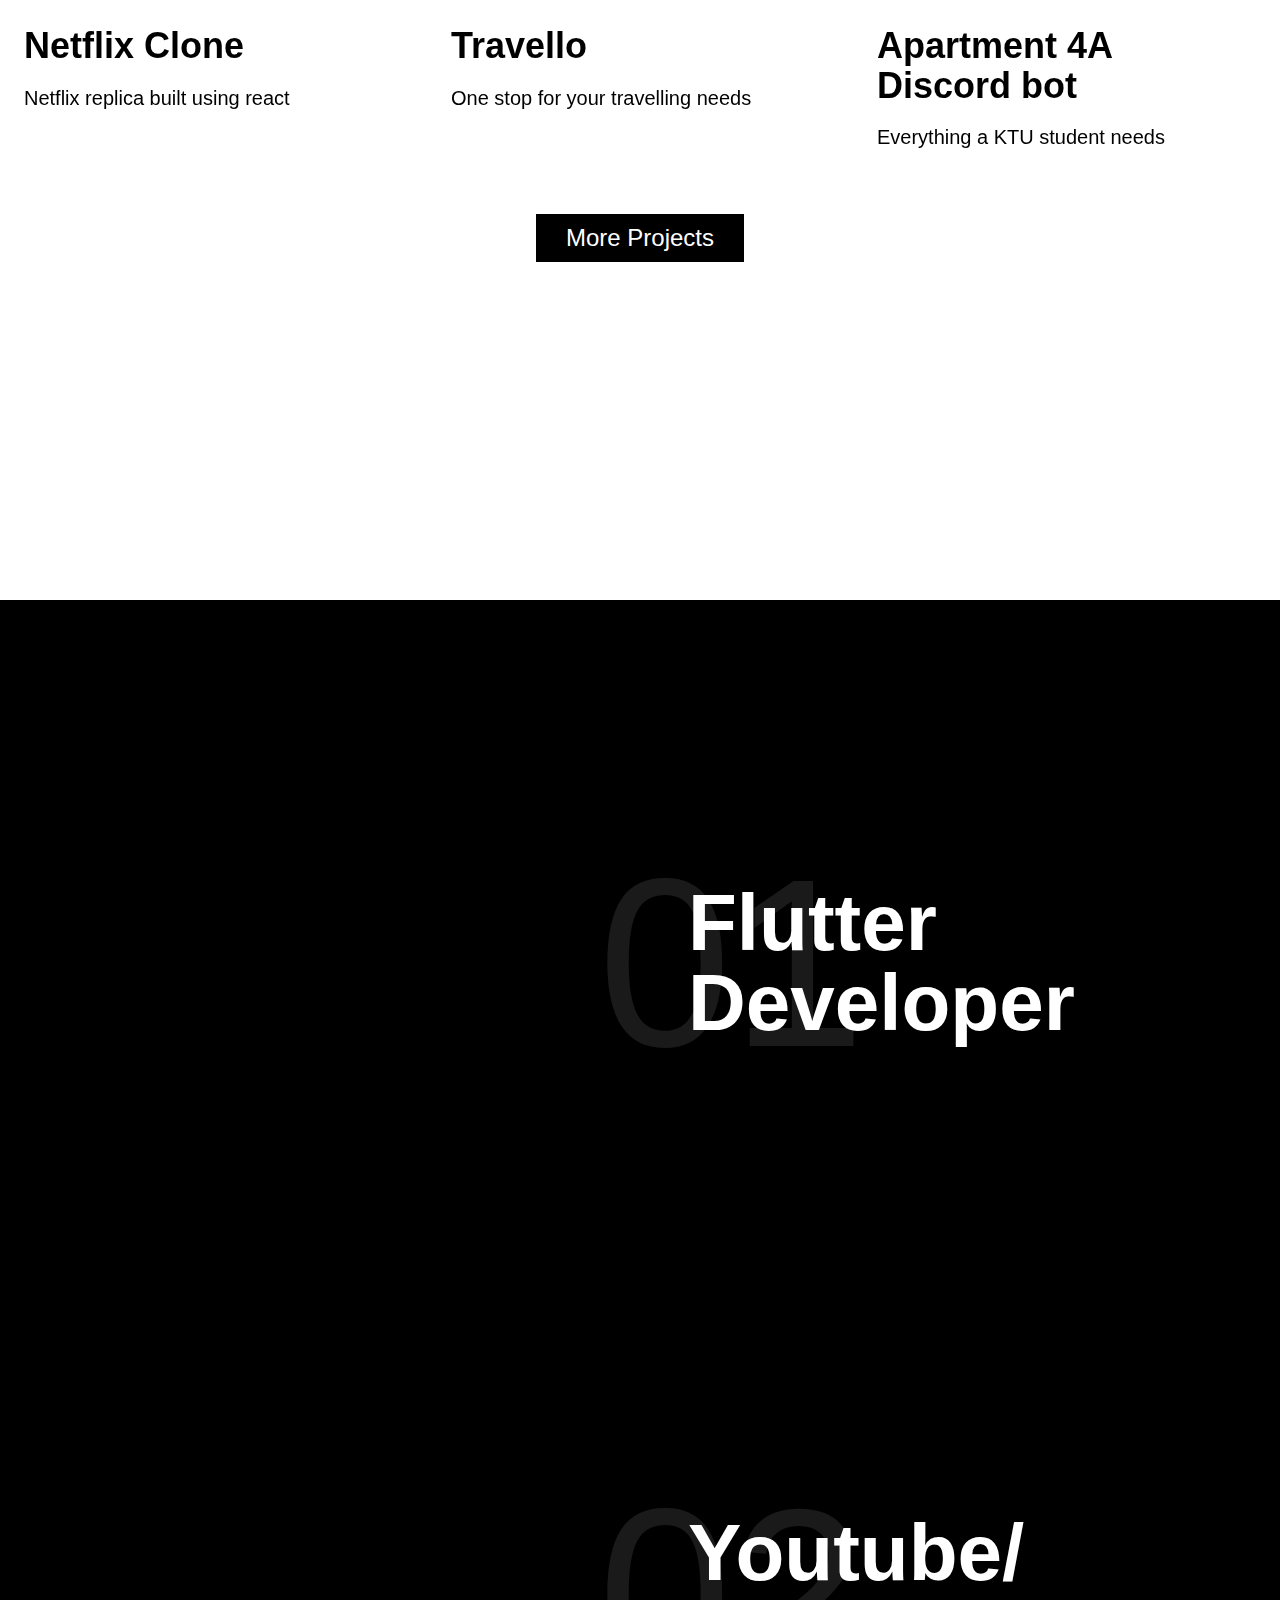
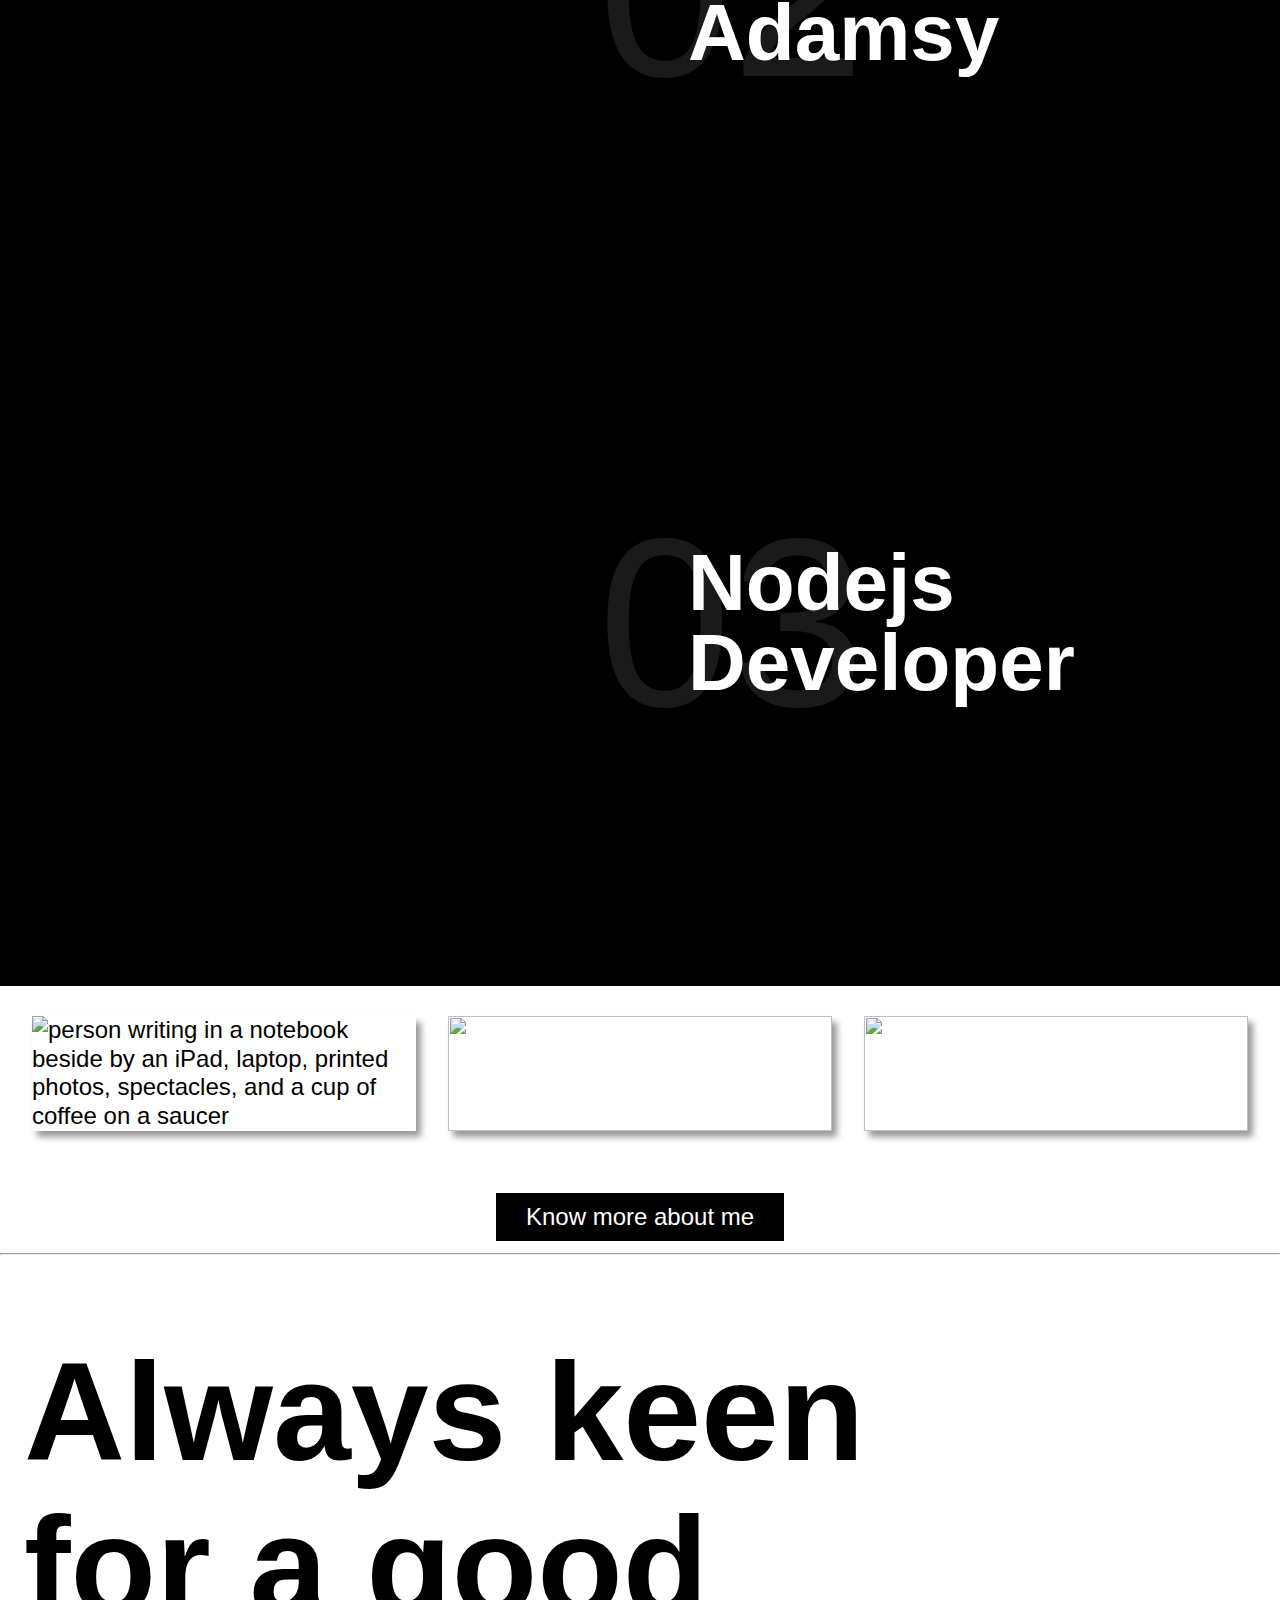
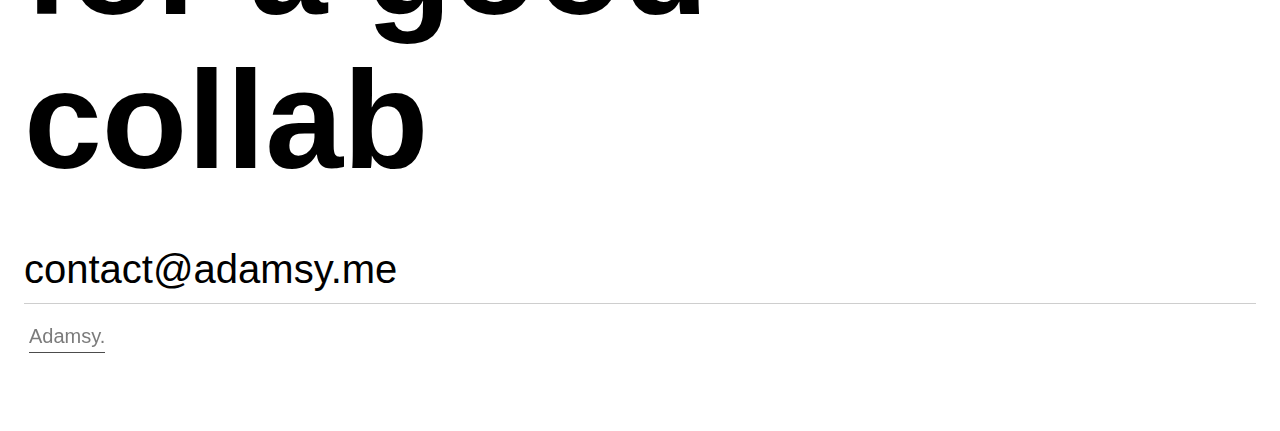
==== commit 08585313: "Merge pull request #46 from SmritiSrinivas3/main" ====
--- a/index.html
+++ b/index.html
@@ -47,8 +47,8 @@
     function toggleDarkMode() {
       var element = document.body;
       element?.classList.toggle("dark-mode");
-      
-      document.getElementById("dropMeTextImage").src = element.classList.contains("dark-mode") ?  "imgg/DropMeATextWhite.svg" : "imgg/DropMeATextBlack.svg"
+
+      document.getElementById("dropMeTextImage").src = element.classList.contains("dark-mode") ? "imgg/DropMeATextWhite.svg" : "imgg/DropMeATextBlack.svg"
       document.getElementById("logoImage").src = element.classList.contains("dark-mode") ? "imgg/logoWhite.svg" : "imgg/logoBlack.svg"
       document.getElementById("menu-button").src = element.classList.contains("dark-mode") ? "imgg/menu-icon-white.svg" : "imgg/menu-icon-black.svg"
 
@@ -73,14 +73,18 @@
         <span class="slider round"></span>
       </label>
       </a>
-      <nav role="navigation" class="nav-menu w-nav-menu"><a href="about.html" class="nav-link w-inline-block">
+      <nav role="navigation" class="nav-menu w-nav-menu"><a href="about" class="nav-link w-inline-block">
           <div class="nav-link-text">About</div>
           <div class="link-underline"></div>
-        </a><a href="resume.pdf" class="nav-link w-inline-block">
+        </a><a href="resume" class="nav-link w-inline-block">
           <div class="nav-link-text">Resume</div>
           <div class="link-underline"></div>
+        </a><a href="about/projects.html" class="nav-link w-inline-block">
+          <div class="nav-link-text">Projects</div>
+          <div class="link-underline"></div>
+        </a>
         </a><a href="https://github.com/adamsyy" class="nav-link w-inline-block">
-          <div class="nav-link-text">Github &gt; Projects</div>
+          <div class="nav-link-text">GitHub</div>
           <div class="link-underline"></div>
         </a>
 
@@ -93,10 +97,8 @@
           </style>
         </div>
       </nav>
-      <div class="menu-button w-nav-button"><img
-        id="menu-button"
-          src="imgg/menu-icon-black.svg"
-          loading="lazy" alt="" /></div>
+      <div class="menu-button w-nav-button"><img id="menu-button" src="imgg/menu-icon-black.svg" loading="lazy"
+          alt="" /></div>
     </div>
     <div class="nav-bg-white"></div>
   </div>
@@ -220,7 +222,7 @@
                 <h3 class="no-margin-bottom">My favourite projects</h3>
               </div>
               <div class="perspective-load2-on-view">
-                <h3 class="no-margin-top">from 2021.</h3>
+                <h3 class="no-margin-top">so far.</h3>
               </div>
             </div>
           </div>
@@ -229,14 +231,15 @@
       <div class="w-dyn-list">
         <div role="list" class="project-collection-list w-dyn-items">
           <div role="listitem" class="project-collection-item w-dyn-item"><a
-              href="https://github.com/adamsyy/weberchatrooms" class="project-item w-inline-block">
-              <div class="project-item-image-holder"><img src="imgg/web1.jpg" alt="" class="project-item-image" />
+              href="https://github.com/adamsyy/AI-Radio-app" class="project-item w-inline-block">
+              <div class="project-item-image-holder"><img src="imgg/airadio.jpg" alt="" class="project-item-image" />
                 <div class="project-item-image-overlay"></div>
               </div>
               <div class="project-item-content">
                 <div class="perspective">
                   <div class="perspective-load1-on-view">
-                    <h3 class="project-item-title">Weber Chatrooms</h3>
+                    <h3 class="project-item-title">AI Radio</h3>
+                    <h6>AI controlled radio app</h6>
                   </div>
                 </div>
                 <div class="project-item-arrow-holder"><img
@@ -244,7 +247,7 @@
                     alt="" class="project-item-arrow" /></div>
               </div>
             </a></div>
-            <div role="listitem" class="project-collection-item w-dyn-item"><a
+          <div role="listitem" class="project-collection-item w-dyn-item"><a
               href="https://adamsyy.github.io/React-Netflixclone/" class="project-item w-inline-block">
               <div class="project-item-image-holder"><img src="imgg/web2.jpg" alt="" class="project-item-image" />
                 <div class="project-item-image-overlay"></div>
@@ -253,6 +256,7 @@
                 <div class="perspective">
                   <div class="perspective-load1-on-view">
                     <h3 class="project-item-title">Netflix Clone</h3>
+                    <h6>Netflix replica built using react</h6>
                   </div>
                 </div>
                 <div class="project-item-arrow-holder"><img
@@ -260,15 +264,18 @@
                     alt="" class="project-item-arrow" /></div>
               </div>
             </a></div>
-            <div role="listitem" class="project-collection-item w-dyn-item"><a
-              href="https://github.com/adamsyy/AI-Radio-app" class="project-item w-inline-block">
-              <div class="project-item-image-holder"><img src="imgg/airadio.jpg" alt="" class="project-item-image" />
+
+          <div role="listitem" class="project-collection-item w-dyn-item"><a
+              href="https://drive.google.com/file/d/1g9S3xAIXeb_00rpnOUzn-5cOTebAlB9f/view?usp=sharing"
+              class="project-item w-inline-block">
+              <div class="project-item-image-holder"><img src="imgg/casa2.jpeg" alt="" class="project-item-image" />
                 <div class="project-item-image-overlay"></div>
               </div>
               <div class="project-item-content">
                 <div class="perspective">
                   <div class="perspective-load1-on-view">
-                    <h3 class="project-item-title">AI Radio</h3>
+                    <h3 class="project-item-title">Casa</h3>
+                    <h6>College exclusive dating app</h6>
                   </div>
                 </div>
                 <div class="project-item-arrow-holder"><img
@@ -276,8 +283,8 @@
                     alt="" class="project-item-arrow" /></div>
               </div>
             </a></div>
-            <div role="listitem" class="project-collection-item w-dyn-item"><a
-              href="https://github.com/adamsyy/AI-Radio-app" class="project-item w-inline-block">
+          <div role="listitem" class="project-collection-item w-dyn-item"><a href="https://github.com/adamsyy/travello"
+              class="project-item w-inline-block">
               <div class="project-item-image-holder"><img src="imgg/Web5.jpg" alt="" class="project-item-image" />
                 <div class="project-item-image-overlay"></div>
               </div>
@@ -285,6 +292,7 @@
                 <div class="perspective">
                   <div class="perspective-load1-on-view">
                     <h3 class="project-item-title">Travello</h3>
+                    <h6>One stop for your travelling needs</h6>
                   </div>
                 </div>
                 <div class="project-item-arrow-holder"><img
@@ -292,17 +300,18 @@
                     alt="" class="project-item-arrow" /></div>
               </div>
             </a></div>
-          <div role="listitem" class="project-collection-item w-dyn-item"><a
-              href="https://github.com/adamsyy/buildfromhome" class="project-item w-inline-block">
-              <div class="project-item-image-holder"><img src="imgg//Screenshot2.jpg" alt=""
+          <div role="listitem" class="project-collection-item w-dyn-item"><a href="https://github.com/adamsyy/plumbr"
+              class="project-item w-inline-block">
+              <div class="project-item-image-holder"><img src="imgg//pl.jpeg" alt=""
                   sizes="(max-width: 479px) 92vw, (max-width: 767px) 95vw, (max-width: 991px) 46vw, (max-width: 1279px) 45vw, (max-width: 1439px) 592px, 672px"
-                  srcset="imgg/hanger.jpg" class="project-item-image" />
+                  srcset="imgg/pl.jpeg" class="project-item-image" />
                 <div class="project-item-image-overlay"></div>
               </div>
               <div class="project-item-content">
                 <div class="perspective">
                   <div class="perspective-load1-on-view">
-                    <h3 class="project-item-title">The Hanger</h3>
+                    <h3 class="project-item-title">Plumbr</h3>
+                    <h6>Your local solution to job hunts.</h6>
                   </div>
                 </div>
                 <div class="project-item-arrow-holder"><img
@@ -311,16 +320,17 @@
               </div>
             </a></div>
           <div role="listitem" class="project-collection-item w-dyn-item"><a
-              href="https://github.com/adamsyy/Sellables" class="project-item w-inline-block">
+              href="https://github.com/adamsyy/apartment4a-bot" class="project-item w-inline-block">
               <div class="project-item-image-holder"><img src="imgg/web3.jpg" alt=""
                   sizes="(max-width: 479px) 92vw, (max-width: 767px) 95vw, (max-width: 991px) 46vw, (max-width: 1279px) 45vw, (max-width: 1439px) 592px, 672px"
-                  srcset="imgg/web3.jpg" class="project-item-image" />
+                  srcset="imgg/4a.jpeg" class="project-item-image" />
                 <div class="project-item-image-overlay"></div>
               </div>
               <div class="project-item-content">
                 <div class="perspective">
                   <div class="perspective-load1-on-view">
-                    <h3 class="project-item-title">Sellables</h3>
+                    <h3 class="project-item-title">Apartment 4A Discord bot</h3>
+                    <h6>Everything a KTU student needs</h6>
                   </div>
                 </div>
                 <div class="project-item-arrow-holder"><img
@@ -334,7 +344,7 @@
       </div>
       <!-- BUTTON TO DISPLAY MORE PROJECTS-->
       <div class="project-btn">
-        <a href="https://github.com/adamsyy?tab=repositories" class=""> <input  type="button" class="project-button" value="More Projects"></a>
+        <a href="about/projects.html" class=""> <input type="button" class="project-button" value="More Projects"></a>
       </div>
     </div>
   </div>
@@ -362,7 +372,7 @@
         </div>
       </div>
     </div>
-    <div class="container line-container">  
+    <div class="container line-container">
       <div data-w-id="8bcff585-4274-03e5-cd38-45d57104228e" style="opacity:0" class="horizontal-line"></div>
     </div>
   </div>
@@ -414,7 +424,7 @@
             <div class="service-text-content">
               <div class="perspective">
                 <div class="perspective-load1-on-view">
-                  <h2 class="service-title">Django</h2>
+                  <h2 class="service-title">Nodejs</h2>
                 </div>
                 <div class="perspective-load2-on-view">
                   <h2 class="service-title">Developer</h2>
@@ -433,9 +443,10 @@
     <div class="gallery">
 
       <div class="gallery-item">
-        <img class="gallery-image" src="imgg/adam1.jpeg" alt="person writing in a notebook beside by an iPad, laptop, printed photos, spectacles, and a cup of coffee on a saucer">
-      </div>
-     
+        <img class="gallery-image" src="imgg/1.jpg"
+          alt="person writing in a notebook beside by an iPad, laptop, printed photos, spectacles, and a cup of coffee on a saucer">
+      </div>
+
 
       <div class="gallery-item">
         <img class="gallery-image" src="imgg/adam6.jpg">
@@ -445,19 +456,19 @@
         <img class="gallery-image" src="imgg/adam7.jpg">
       </div>
 
-      
+
 
     </div>
   </section>
   <div class="project-btn2">
-    <a href="about.html" class=""> <input  type="button" class="project-button" value="Know more about me"></a>
+    <a href="about/index.html" class=""> <input type="button" class="project-button" value="Know more about me"></a>
   </div>
   <hr>
- 
- 
-
-
-  
+
+
+
+
+
   <div class="footer">
     <div class="container w-container">
       <div class="footer-title-container">
@@ -476,13 +487,9 @@
             <h2 class="heading-1 no-margin-top">collab</h2>
           </div>
         </div>
-        <div data-w-id="99bc6bd0-837d-9882-425d-1889465cdbc7" class="circle-container"><img
-          id="dropMeTextImage"
-            src="imgg/DropMeATextBlack.svg"
-            loading="lazy" alt="" class="circle-image" /><img
-            id="logoImage"
-            src="imgg/logoBlack.svg"
-            loading="lazy" alt="" class="circle-small-image" /></div>
+        <div data-w-id="99bc6bd0-837d-9882-425d-1889465cdbc7" class="circle-container"><img id="dropMeTextImage"
+            src="imgg/DropMeATextBlack.svg" loading="lazy" alt="" class="circle-image" /><img id="logoImage"
+            src="imgg/logoBlack.svg" loading="lazy" alt="" class="circle-small-image" /></div>
       </div>
       <div class="fade-in-slow-on-view">
         <h4>contact@adamsy.me</h4>
@@ -524,4 +531,4 @@
   <!--[if lte IE 9]><script src="//cdnjs.cloudflare.com/ajax/libs/placeholders/3.0.2/placeholders.min.js"></script><![endif]-->
 </body>
 
-</html>
+</html>